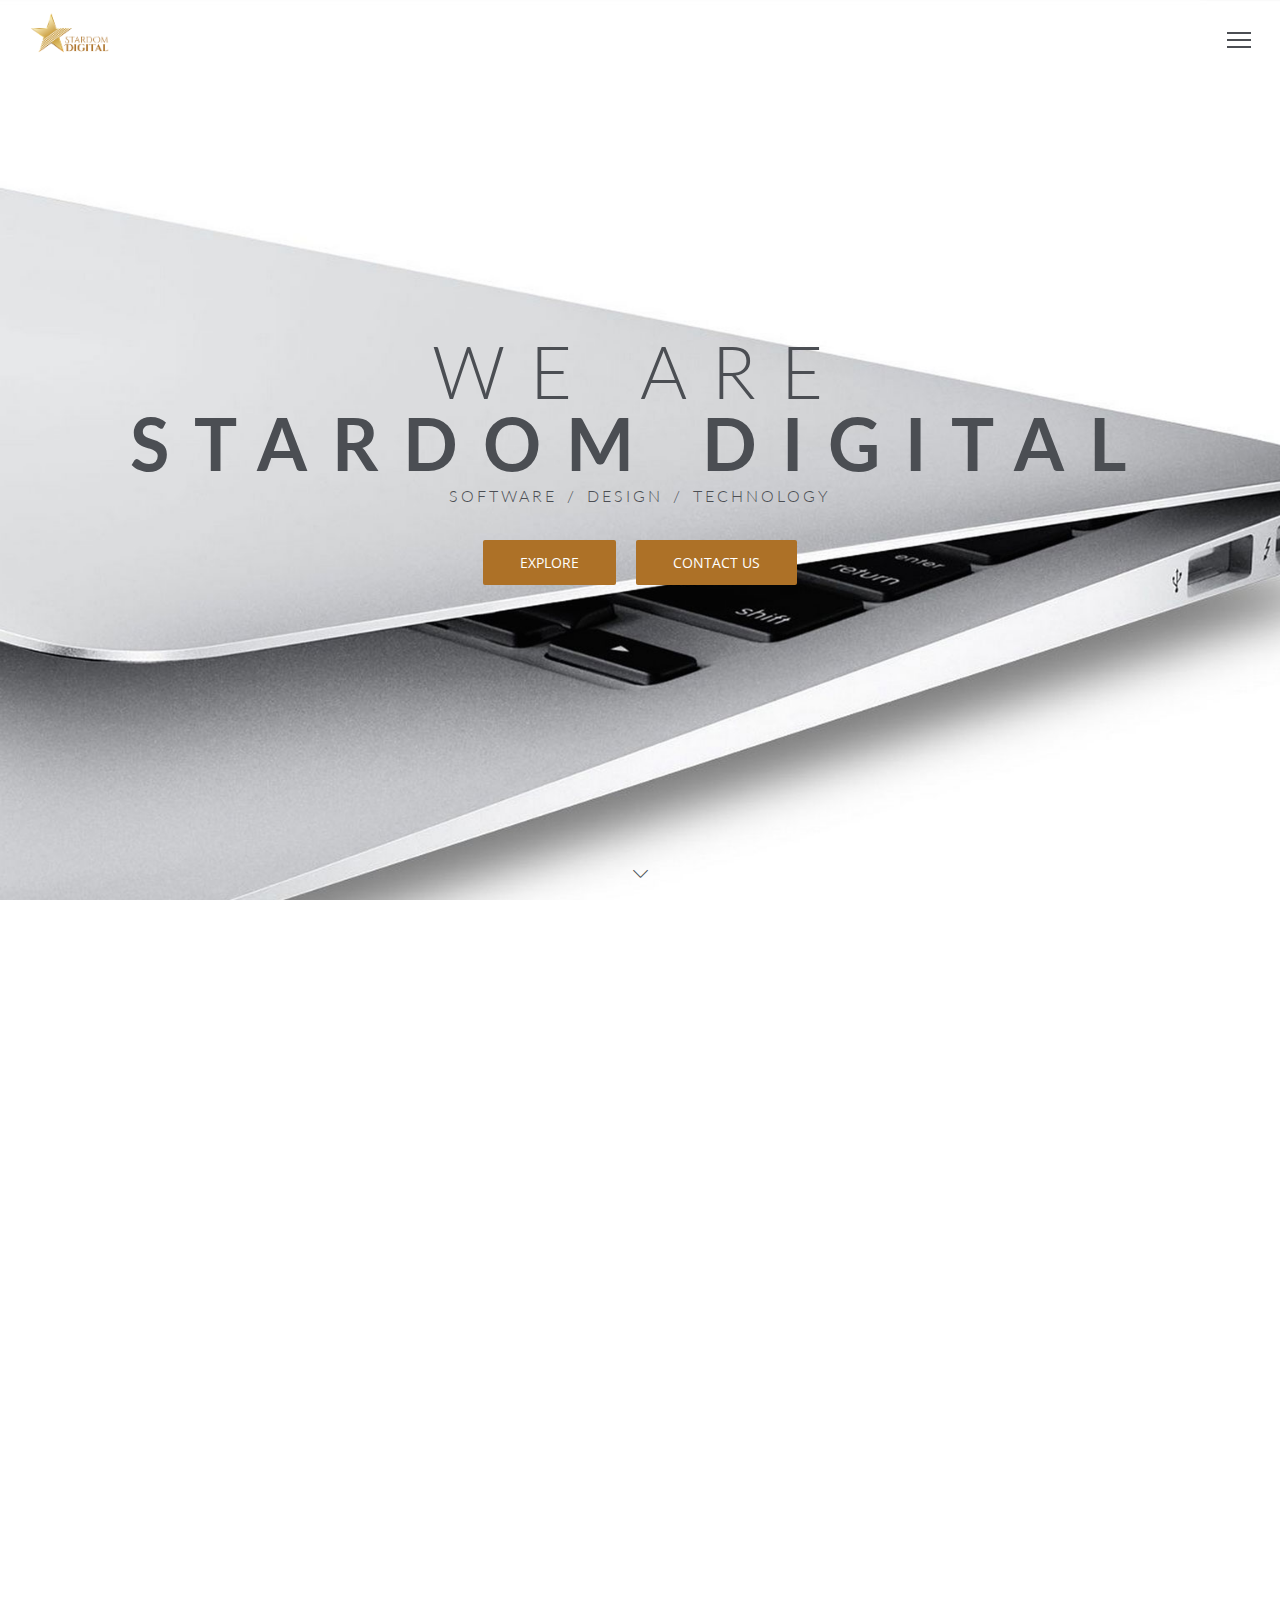
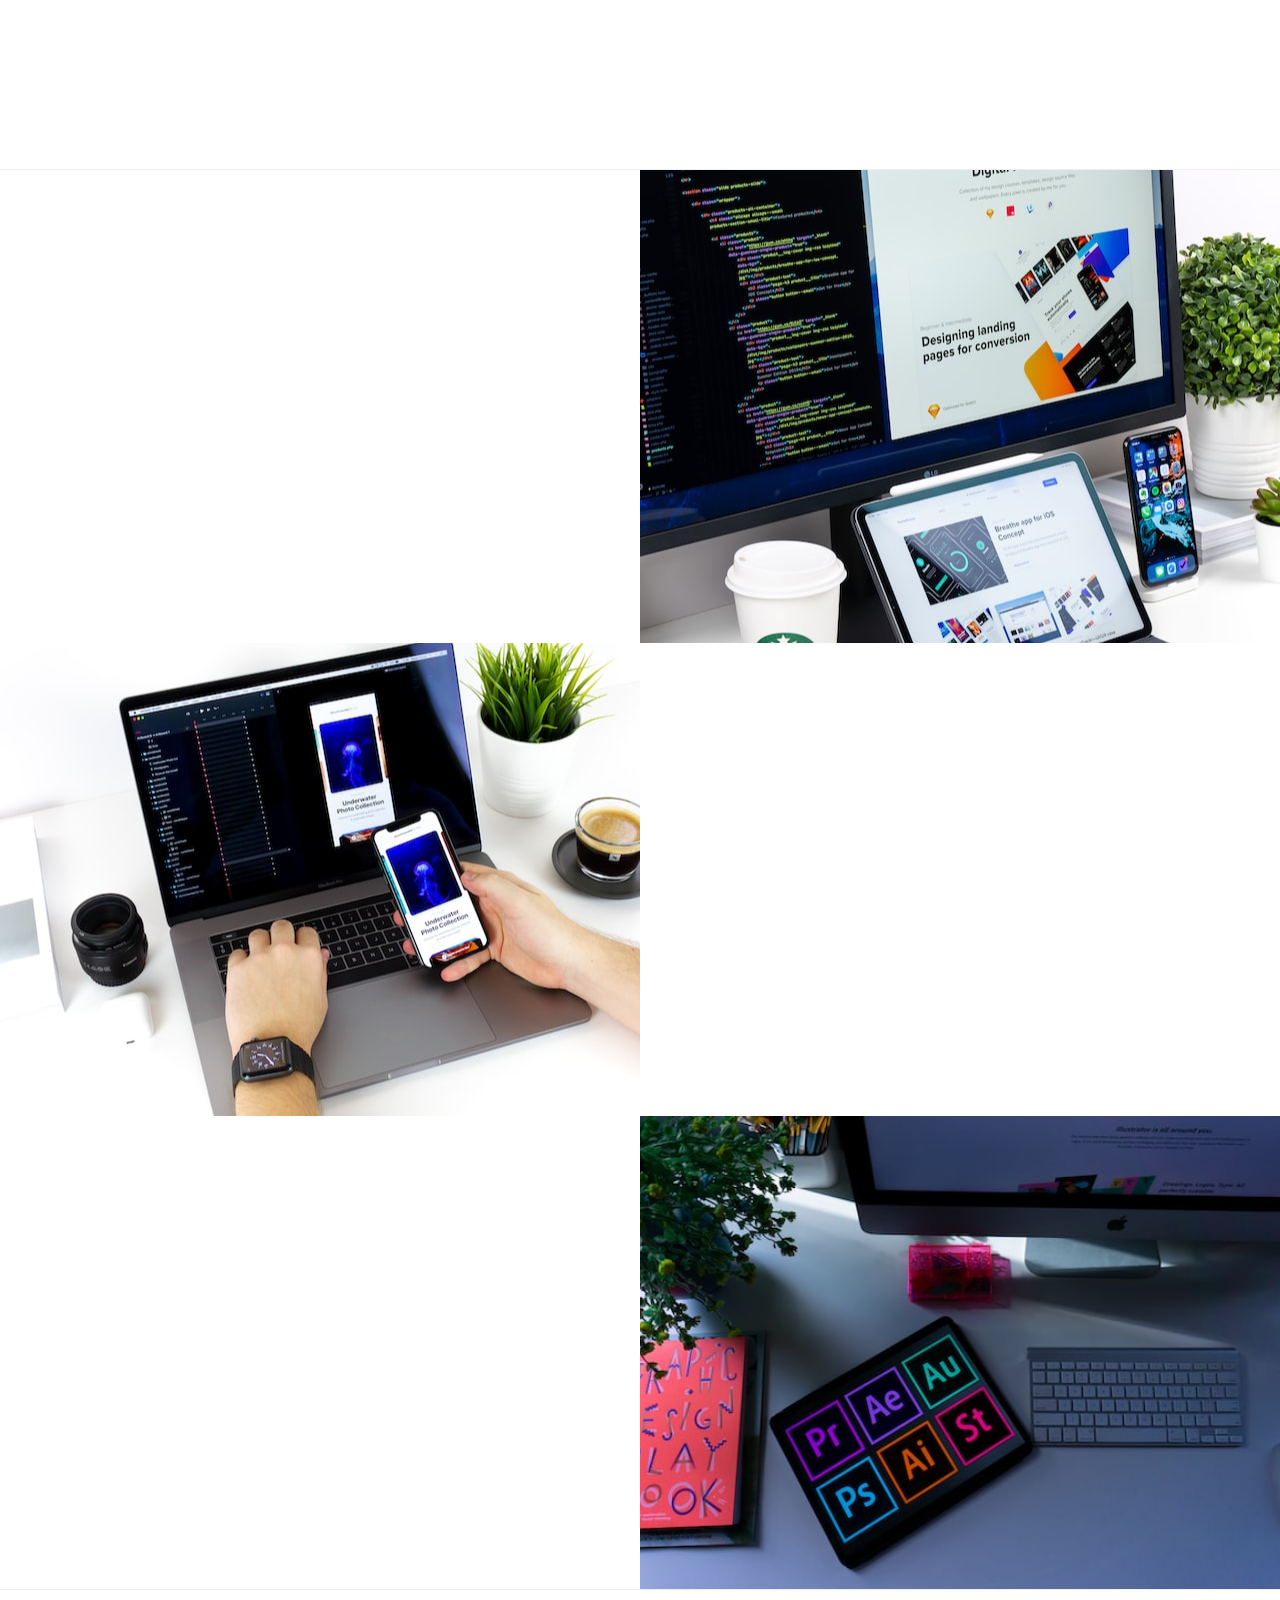
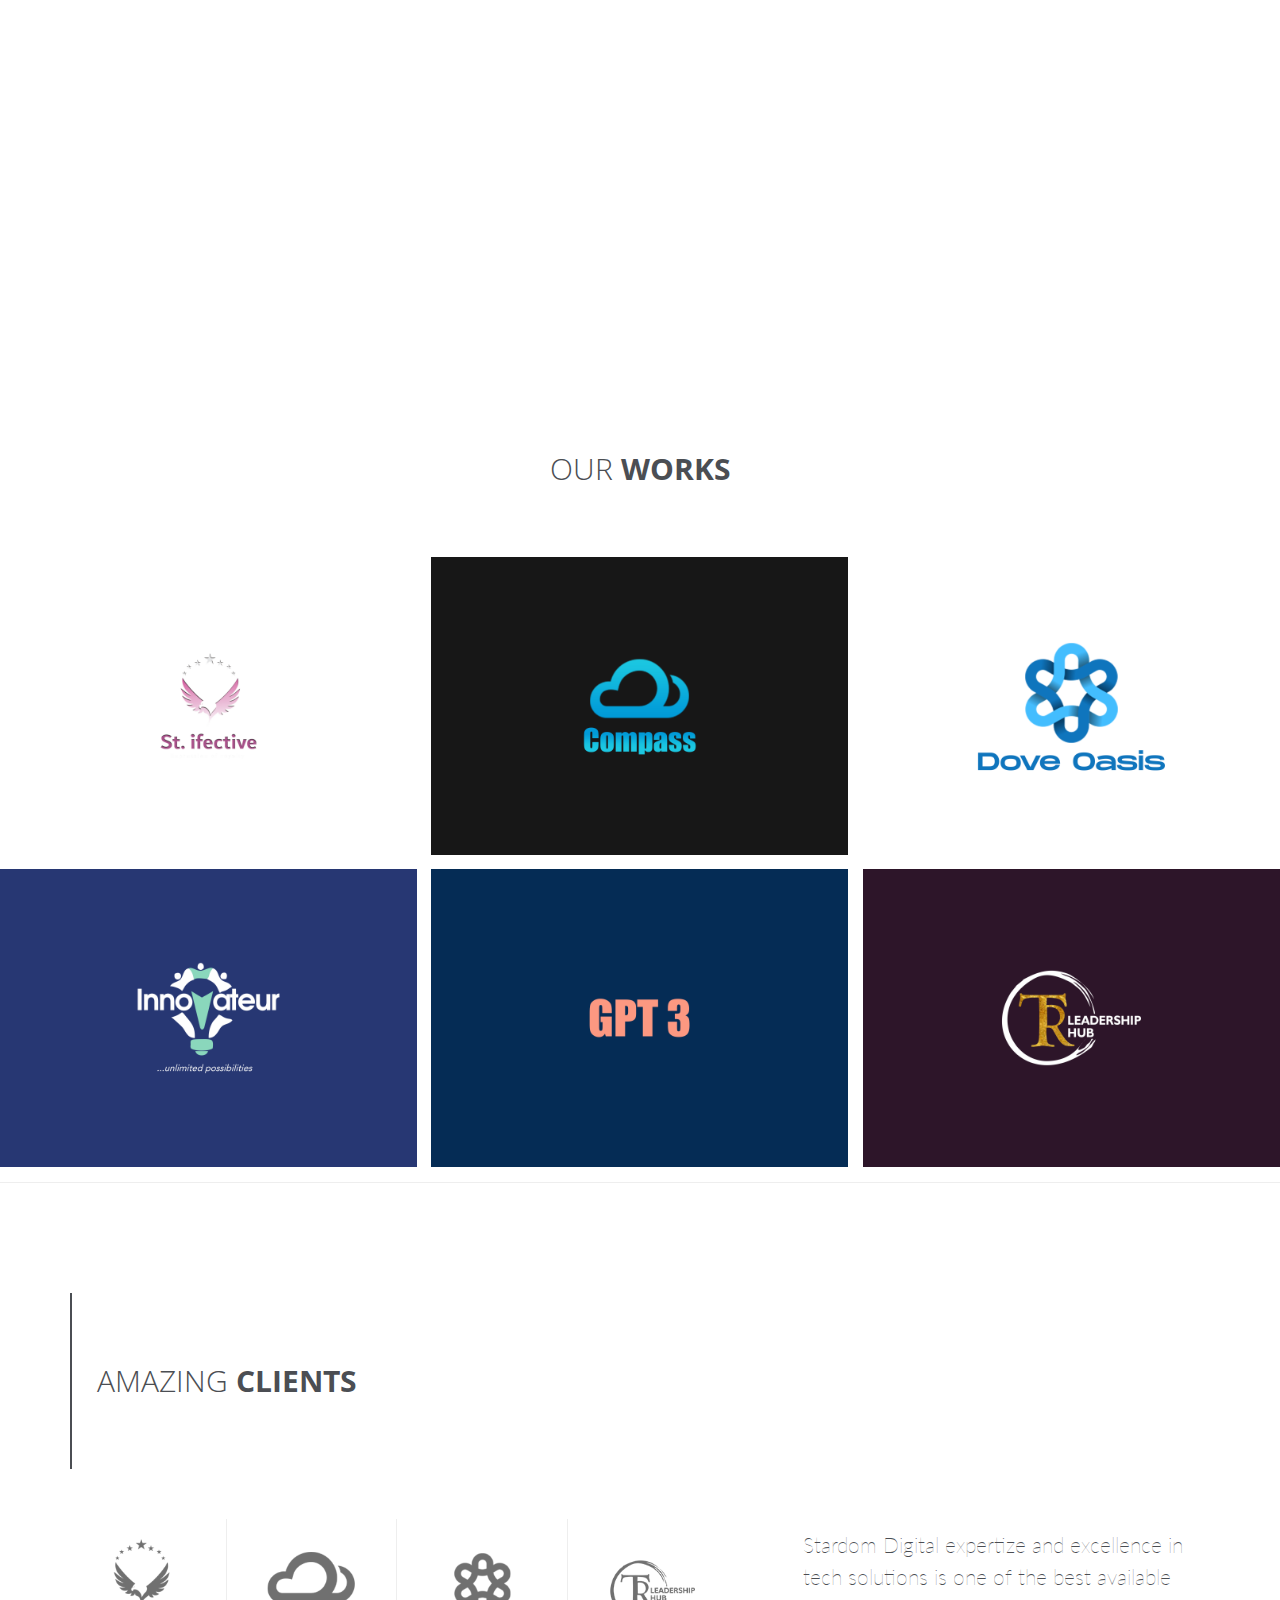
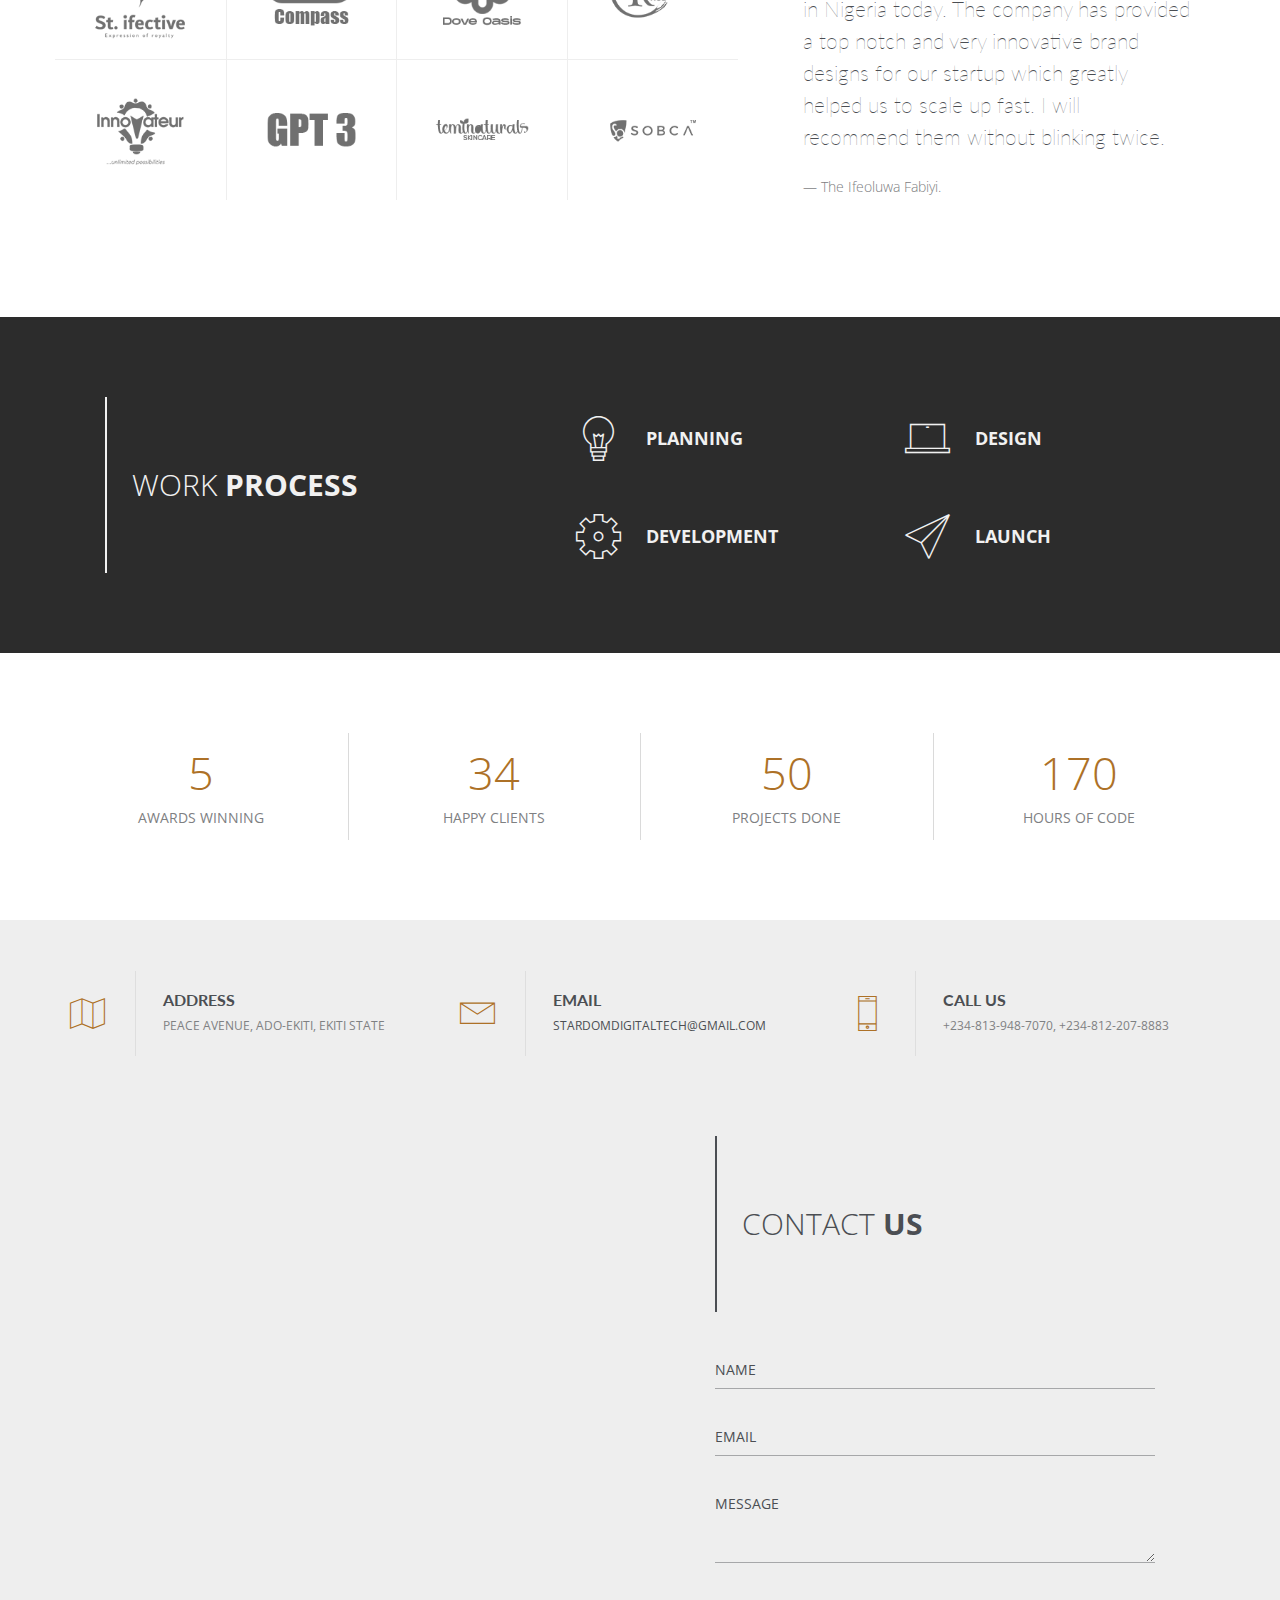
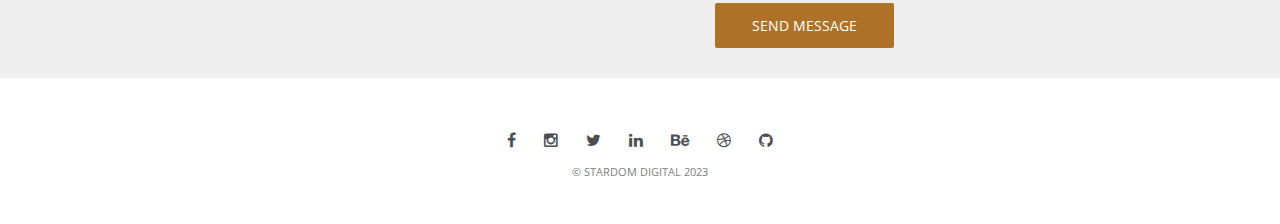
==== index.html @ 9e24425c "updated" ====
<!DOCTYPE html>

<html lang="en">
 	
<head>
		<title>Stardom Digital</title>
		<meta charset="utf-8">
		<meta name="robots" content="index, follow" > 
		<!-- <meta name="keywords" content="HTML5 Template" >  -->
		<meta name="description" content="Stardom Digital - Software | Design | Technology" > 
		<!-- <meta name="author" content="ABCgomel"> -->

		<meta name="viewport" content="width=device-width, initial-scale=1, maximum-scale=1">
		
<!-- CSS -->
    <!-- REVOSLIDER CSS SETTINGS -->
    <link rel="stylesheet" type="text/css" href="rs-plugin/css/settings.min.css" media="screen">

    <!--  BOOTSTRAP -->
		<link rel="stylesheet" href="css/bootstrap.min.css"> 
	
    <!--  GOOGLE FONT -->		
		<link href="https://fonts.googleapis.com/css?family=Lato:300,400,700%7COpen+Sans:400,300,700" rel="stylesheet" type='text/css'>
  
    <!-- ICONS ELEGANT FONT & FONT AWESOME & LINEA ICONS  -->		
		<link rel="stylesheet" href="css/icons-fonts.css" >	
	
    <!--  CSS THEME -->		
		<link rel="stylesheet" href="css/style.css" >
	
    <!-- ANIMATE -->	
		<link rel="stylesheet" href="css/animate.min.css">
	
		<script src="js/modernizr.js"></script> <!-- Modernizr -->
	</head>
	<body>
	
		<!-- LOADER -->	
		<div id="loader-overflow">
      <div id="loader3">Please enable JS</div>
    </div>	

		<div id="wrap" class="boxed ">
			<div class="grey-bg"> 
        
				<!-- HEADER side menu -->
				<header id="nav-stick2" class="header header-1 header-side-menu fixed white transparent">
				  <div class="header-wrapper">
            <div class="container-m-30 clearfix">
              <div class="logo-row">
              
              <!-- LOGO --> 
              <div class="logo-container-2">
                <div class="logo-2">
                  <a href="index.html" class="clearfix">
                    <img src="images/favicon/logo-web.png" class="logo-img" alt="Logo">
                  </a>
                </div>
              </div>
             </div>
            </div>
            
            <!-- BUTTON --> 
            <div class="menu-btn-respons-container2">
              <a class="fs-primary-nav-trigger" href="#"><span class="fs-menu-icon"></span></a>
            </div>
				  </div> <!-- END header-wrapper -->
				  
				</header>

        <!-- STATIC MEDIA IMAGE -->
        <div id="home" class="sm-img-bg-fullscr parallax-section" style="background-image: url(images/static-media/laptop.jpg)" data-stellar-background-ratio="0.5">
          <div class="container sm-content-cont text-center js-height-fullscr">
            <div class="sm-cont-middle">

							<!-- OPACITY container -->
							<div class="opacity-scroll2">

						  	<!-- LAYER NR. 1 -->
						  	<div class="light-72-wide sm-mt-20" >
						      WE ARE <br> <span class="bold">STARDOM DIGITAL</span>
						  	</div>

						  	<!-- LAYER NR. 2 -->
						  	<div class="norm-16-wide hide-0-736 sm-mb-35" style="margin-top: 8px;">
                  SOFTWARE<span class="slash-divider-10">/</span>DESIGN<span class="slash-divider-10">/</span>TECHNOLOGY
						  	</div>

						    <!-- LAYER NR. 3 -->
						  	<div class="center-0-478">
                  <a class="button medium hover-dark tp-button gray" href="#about">EXPLORE</a><a class="button medium hover-dark tp-button gray ml-20" href="#contact-us">CONTACT US</a>
						  	</div>
							</div>

            </div>
          </div>
          <!-- SCROLL ICON -->
					<div class="local-scroll-cont">
						<a href="#about" class="scroll-down smooth-scroll">
              <div class="icon icon-arrows-down"></div>
            </a>  
					</div>
        </div>	
				
        <!-- FEATURES 1 -->
				<div id="" class="page-section">
					<div class="container fes1-cont">
						<div class="row">
            
							<div class="col-md-4 fes1-img-cont wow fadeInUp mb-20">
								<img src="images/exceptional.png" alt="img" >
							</div>
              
							<div class="col-md-8">
              
                <div class="row" id="about">
                  <div class="col-md-12">
                    <div class="fes1-main-title-cont wow fadeInDown">
                      <div class="title-fs-60">
                        WE ARE<br>
                        <span class="bold">EXCEPTIONAL</span>
                      </div>
                      <div class="line-3-100"></div>
                    </div>
                  </div>
								</div>
                    
                <div class="row">
                    
                  <div class="col-md-6 col-sm-6">
                    <div class="fes1-box wow fadeIn" >
                      <div class="fes1-box-icon">
                        <div class="icon icon-basic-mixer2"></div>
                      </div>
                      <!-- <h3>QUALITY</h3> -->
                      <h3>EXCELLENCE</h3>
                      <p>We build brands and beautiful websites for clients who need a little help to create something truly special. We do it with excellence, in Stardom Digital, for clients all around the world and we can do it for you too. We are committed to delivering excellent products that will be unmatched elsewhere.</p>
                    </div>
                  </div>
                      
                  <div class="col-md-6 col-sm-6">
                    <div class="fes1-box wow fadeIn" data-wow-delay="200ms">
                      <div class="fes1-box-icon">
                        <div class="icon icon-basic-lightbulb"></div>
                      </div>
                      <h3>INNOVATION</h3>
                      <p>Our mission is to help you succeed through technology. We are your strategic technology and innovation partner, allowing you to focus on what you do best. We are committed to developing new and creative ways of solving problems.</p>
                    </div>
                  </div>
                </div>
                    
                <div class="row">
                    
                  <div class="col-md-6 col-sm-6">
                    <div class="fes1-box wow fadeIn" data-wow-delay="400ms">
                      <div class="fes1-box-icon">
                        <div class="icon icon-basic-helm"></div>
                      </div>
                      <h3>QUALITY</h3>
                      <p>We are a web design and development agency passionate about delivering great and lasting experiences across devices, channels and mediums in a digital world.</p>
                    </div>
                  </div>
                      
                  <div class="col-md-6 col-sm-6">
                    <div class="fes1-box wow fadeIn"  data-wow-delay="600ms">
                      <div class="fes1-box-icon">
                        <div class="icon icon-basic-settings"></div>
                      </div>
                      <h3>SATISFACTION</h3>
                      <p>We ensure that our client's needs are addressed by creating products and technology support services to specified directives.</p>
                    </div>
                  </div>
                  
                </div>                    
                    
							</div>
						
            </div>
					</div>
				</div>
  
        <!-- CORE SERVICES -->
        <!-- <div id="services" style="margin:0 10%;">
                <div class="fes1-main-title-cont wow fadeInDown">
                  <div class="title-fs-60">
                    OUR<br>
                    <span class="bold">CORE SERVICES</span>
                  </div>
                <div class="line-3-100"></div>
                </div>
              </div> -->
        
				<!-- DIVIDER -->
				<hr class="mt-0 mb-0">

				<!-- FEATURES 2 -->
				<div class="page-section">
					<div class="container-fluid">
						<div class="row">
							<div class="col-md-6 wow fadeInLeft equal-height">
								<div class="fes2-main-text-cont">
									<div class="title-fs-45">
										WEB DESIGN &<br>
										<span class="bold">DEVELOPMENT</span>
									</div>
									<div class="line-3-70"></div>
									<div class="fes2-text-cont">At Stardom Digital, we design and develop fully responsive websites which reinforce your brand and meet your business goals. Helping you accelerate growth and drive digital transformation within your industry.</div>
								</div>
							</div>

							<div class="col-md-6">
								<div class="row">
									<div class="fes2-img equal-height"></div>
								</div>
							</div>
              
						</div>
					</div>
				</div>

				<!-- FEATURES 3 -->
				<div class="page-section">
					<div class="container-fluid">
						<div class="row">
							
							<div class="col-md-6 left-50 wow fadeInRight equal-height">
									<div class="fes2-main-text-cont">
										<div class="title-fs-45">
											MOBILE APP<br>
											<span class="bold">DEVELOPMENT</span>
										</div>
										<div class="line-3-100"></div>
										<div class="fes2-text-cont">We are an expert in interactive mobile communications. We create and build mobile applications that drive Return On Investment.</div>
									</div>
							</div>
              
              <div class="col-md-6 right-50">
								<div class="row">
									<div class="fes3-img equal-height" ></div>
								</div>
							</div>
              
						</div>
					</div>
				</div>

        <!-- FEATURES 4 -->
				<div class="page-section">
					<div class="container-fluid">
						<div class="row">
            <!-- REAL-TIME PAYMENT SOLUTIONS -->
							<div class="col-md-6 wow fadeInLeft equal-height ">
								<div class="fes2-main-text-cont">
									<div class="title-fs-45">
										GRAPHICS DESIGN<br>
										<span class="bold">& BRANDING</span>
									</div>
									<div class="line-3-70"></div>
									<div class="fes2-text-cont">We are passionate about empowering brands with the relevant knowledge and visual elements needed to strategically tell compelling stories to compete fairly in the global market through conversions through the sale of products or services.</div>
                   <!-- We are enthusiastic about helping small and medium-scale businesses grow into global giants through strategy and design. -->
								</div>
							</div>
							<div class="col-md-6">
								<div class="row">
									<div class="fes4-img equal-height"></div>
								</div>
							</div>
              
						</div>
					</div>
				</div>

				<!-- DIVIDER -->
				<hr class="mt-0 mb-0">	

<!-- copied -->
        <div class="page-section fes4-cont">
					<div class="container">
            <div class="row">
            
              <div class="col-xs-12 col-sm-4 col-md-4">
                <div class="fes4-box wow fadeIn">
								  <h2 class="section-title">OUR <br><span class="bold">DRIVE</span></h2>
								</div>
							</div>            
							<div class="col-xs-12 col-sm-4 col-md-4" style="padding-top: 30px;">
                <div class="fes4-box wow fadeIn" data-wow-delay="200ms">
								  <div class="fes4-title-cont" >
								  	<div class="fes4-box-icon">
								  		<div class="icon icon-basic-settings"></div>
								  	</div>
								  	<h3><span class="bold">TECHNOLOGY</span></h3>
								  	<p></p>
								  </div>
								  <div>
                     To ensure that quality products are developed using the best and secure technology through assembling highly skilled resource.
								  </div>
								</div>
							</div>
              <div class="col-xs-12 col-sm-4 col-md-4" style="padding-top: 30px;">
                <div class="fes4-box wow fadeIn" data-wow-delay="400ms">
								  <div class="fes4-title-cont" >
								  	<div class="fes4-box-icon">
								  		<div class="icon icon-basic-share"></div>
								  	</div>
								  	<h3><span class="bold">PEOPLE</span></h3>
								  	<p></p>
								  </div>
								  <div>
								     To see businesses, and brands leverage technology in their operations to boost visibility and optimum productivity.
								  </div>
								</div>
							</div>
						</div>
	        </div>
				</div>

        <!-- VIEW MORE WORKS  -->
        <div id="works" class="port-view-more-cont">
          <p class="section-title" style="border-left: 0px !important;">OUR <span class="bold">WORKS</span></p>
        </div>

        <!-- PORTFOLIO SECTION 2 -->
        <div class="page-section">
          <div class="relative">
          
            <!-- ITEMS GRID -->
            <ul class="port-grid port-grid-3 port-grid-gut clearfix" id="items-grid">
              
              <!-- Item 1 -->
              <li class="port-item mix">
                <a href="#">
                  <div class="port-img-overlay"><img class="port-main-img" src="images/portfolio/ifective-logo.png" alt="img" ></div>
                </a>
                <div class="port-overlay-cont">
                    <div class="port-title-cont">
                      <h3><a href="https://the-ifeoluwa-fabiyi.vercel.app/" target="_blank">ST. IFECTIVE</a></h3>
                      <span>Portfolio Website</span>
                    </div>
                    <div class="port-btn-cont">
                      <a href="images/portfolio/ifective-logo.png" class="lightbox mr-20" >
                      <div aria-hidden="true" class="icon_search"></div>
                      </a>
                      <a href="https://the-ifeoluwa-fabiyi.vercel.app/" target="_blank"><div aria-hidden="true" class="icon_link"></div></a>
                    </div>
                </div>
              </li>

              <!-- Item 2 -->
              <li class="port-item mix">
                <a href="#">
                  <div class="port-img-overlay">
                    <img class="port-main-img" src="images/portfolio/Compass.jpg" alt="img">
                  </div>
                </a>
                <div class="port-overlay-cont">
                  <div class="port-title-cont">
                    <h3><a href="https://marvelstardom.github.io/index.html" target="_blank">COMPASS</a></h3>
                    <span>Weather Forecast App</span>
                  </div>
                  <div class="port-btn-cont">
                    <a href="images/portfolio/Compass.jpg" class="lightbox mr-20">
                      <div aria-hidden="true" class="icon_search"></div>
                    </a>
                    <a href="https://marvelstardom.github.io/index.html" target="_blank">
                      <div aria-hidden="true" class="icon_link"></div>
                    </a>
                  </div>
                </div>
              </li>

              <!-- Item 3 -->
              <li class="port-item mix">
                <a href="#">
                  <div class="port-img-overlay">
                    <img class="port-main-img" src="images/portfolio/Dove Oasis.jpg" alt="img" >
                  </div>
                </a>
                <div class="port-overlay-cont">
                    <div class="port-title-cont">
                      <h3><a href="https://dove-oasis.marvelstardom.repl.co/" target="_blank">DOVE OASIS</a></h3>
                      <span>Building Your Mental Health</span>
                    </div>
                    <div class="port-btn-cont">
                      <a href="images/portfolio/Dove Oasis.jpg" class="lightbox mr-20" ><div aria-hidden="true" class="icon_search"></div></a>
                      <a href="https://dove-oasis.marvelstardom.repl.co/" target="_blank"><div aria-hidden="true" class="icon_link"></div></a>
                    </div>
                </div>
              </li>
              
              <!-- Item 4 -->
              <li class="port-item mix">
                <a href="#">
                  <div class="port-img-overlay">
                    <img class="port-main-img" src="images/portfolio/innovateur-logo.png" alt="img" >
                  </div>
                </a>
                <div class="port-overlay-cont">
                    <div class="port-title-cont">
                      <h3><a href="#">INNOVATEUR</a></h3>
                    </div>
                    <div class="port-btn-cont">
                      <!-- <a href="images/portfolio/innovateur-logo.png" class="lightbox mr-20" ><div aria-hidden="true" class="icon_search"></div></a> -->
                      <a href="#"><div aria-hidden="true" class="icon_link"></div></a>
                    </div>

                </div>
              </li>

               <!-- Item 5 -->
              <li class="port-item mix">
                <a href="#">
                  <div class="port-img-overlay">
                    <img class="port-main-img" src="images/portfolio/GPT 3.jpg" alt="img" >
                  </div>
                </a>
                <div class="port-overlay-cont">
                    <div class="port-title-cont">
                      <h3><a href="https://gpt-3-web-clone.vercel.app/" target="_blank">GPT 3</a></h3>
                      <span>Open AI GPT-3 Web Clone</span>
                    </div>
                    <div class="port-btn-cont">
                      <a href="images/portfolio/GPT 3.jpg" class="lightbox mr-20" ><div aria-hidden="true" class="icon_search"></div></a>
                      <a href="https://gpt-3-web-clone.vercel.app/" target="_blank"><div aria-hidden="true" class="icon_link"></div></a>
                    </div>
                </div>
              </li>
              
              <!-- Item 6 -->
              <li class="port-item mix">
                <a href="#">
                  <div class="port-img-overlay">
                    <img class="port-main-img" src="images/portfolio/tr-logo.png" alt="img">
                  </div>
                </a>
                <div class="port-overlay-cont">
                  <div class="port-title-cont">
                    <h3><a href="#">TRLEADERSHIP HUB</a></h3>
                    <span><a href="#"></a></span>
                  </div>
                  <div class="port-btn-cont">
                    <a href="images/portfolio/tr-logo.png" class="lightbox mr-20">
                      <div aria-hidden="true" class="icon_search"></div>
                    </a>
                    <a href="#">
                      <div aria-hidden="true" class="icon_link"></div>
                    </a>
                  </div>
                </div>
              </li>
            </ul>
          </div>

				<!-- DIVIDER -->
				<hr class="mt-0 mb-0">	
        
        <!-- CLIENTS 1 & TESTIMONIALS 1 -->
        <div id="key-partners" class="page-section p-110-cont">
					<div class="container">
            <div class="row">
            
              <div class="col-md-12">
                <div class="mb-50">
								  <h2 class="section-title">AMAZING <span class="bold">CLIENTS</span></h2>
								</div>
							</div>
              
						</div>
            <div class="row">
              <!-- CLIENTS 1 -->
              <div class="col-md-7">
                <div class="row client-row border-bot">

                    <div class="col-xs-6 col-sm-3 text-center">
                      <img alt="client" src="images/clients/1.png">
                    </div>
                  
                    <div class="col-xs-6 col-sm-3 text-center">
                      <img alt="client" src="images/clients/Compass.png">
                    </div>
                  
                    <div class="col-xs-6 col-sm-3 text-center">
                      <img alt="client" src="images/clients/Dovepng.png">
                    </div>
                  
                    <div class="col-xs-6 col-sm-3 text-center">
                      <img alt="client" src="images/clients/4.png">
                    </div>

                </div>
                
                <div class="row client-row">

                    <div class="col-xs-6 col-sm-3 text-center">
                      <img alt="client" src="images/clients/5.png">
                    </div>
                  
                    <div class="col-xs-6 col-sm-3 text-center">
                      <img alt="client" src="images/clients/GPT 3.png">
                    </div>
                  
                    <div class="col-xs-6 col-sm-3 text-center">
                      <img alt="client" src="images/clients/7.png">
                    </div>
                  
                    <div class="col-xs-6 col-sm-3 text-center">
                      <img alt="client" src="images/clients/3.png">
                    </div>

                </div>
                
							</div>
              <!-- TESTIMONIALS 1 -->
              <div class="col-md-5">
                <blockquote class="quote mb-0 pl-50-min-1169">
                  <p>Stardom Digital expertize and excellence in tech solutions is one of the best available in Nigeria today. The company has provided a top notch and very innovative brand designs for our startup which greatly helped us to scale up fast. I will recommend them without blinking twice.</p>
                  <footer>The Ifeoluwa Fabiyi.</footer>
                 </blockquote>
							</div>
              
						</div>
					</div>
				</div>
        
				<!-- WORK PROCESS 1 -->
				<div class="page-section " >
				<div class="work-proc-1-bg" >
					<div class="container fes4-cont" style="padding:80px 20px 30px 50px !important">
						<div class="row">
							
							<div class="col-md-4 ">
								<div class="mb-50">
								  <h2 class="section-title">WORK <span class="bold">PROCESS</span></h2>
								</div>
							</div>
							<div class="col-md-7 col-lg-offset-1" style="margin-top: 25px !important;">
                <div class="row">
                  <div class="col-xs-12 col-sm-6 col-md-6">
                    <div class="fes4-box">
                      <div class="fes4-title-cont" >
                        <div class="fes4-box-icon">
                          <div class="icon icon-basic-lightbulb"></div>
                        </div>
                        <h3><span class="bold">PLANNING</span></h3>
                      </div>
                    </div>
                  </div>
                  <div class="col-xs-12 col-sm-6 col-md-6">
                    <div class="fes4-box" >
                      <div class="fes4-title-cont" >
                        <div class="fes4-box-icon">
                          <div class="icon icon-basic-laptop"></div>
                        </div>
                        <h3><span class="bold">DESIGN</span></h3>
                      </div>
                    </div>
                  </div>
                
                 <div class="col-xs-12 col-sm-6 col-md-6">
                    <div class="fes4-box" >
                      <div class="fes4-title-cont" >
                        <div class="fes4-box-icon">
                          <div class="icon icon-basic-gear"></div>
                        </div>
                        <h3><span class="bold">DEVELOPMENT</span></h3>
                      </div>
                    </div>
                  </div>
                  <div class="col-xs-12 col-sm-6 col-md-6">
                    <div class="fes4-box" >
                      <div class="fes4-title-cont" >
                        <div class="fes4-box-icon">
                          <div class="icon icon-basic-paperplane"></div>
                        </div>
                        <h3><span class="bold">LAUNCH</span></h3>
                      </div>
                    </div>
                  </div>

							</div>
						</div>
					</div>
				</div>        
				</div>        

        <!-- COUNTERS 1 -->
        <div id="counter-1" class="page-section p-80-cont">
          <div class="container">
        
            <div  class="row text-center">
                            
              <!-- Item -->
              <div class="col-xs-6 col-sm-3">
                <div class="count-number">
                  5
                </div>
                <div class="count-descr">
                  <span class="count-title">AWARDS WINNING</span>
                </div>
              </div>
              
              <!-- Item -->
              <div class="col-xs-6 col-sm-3">
                <div class="count-number">
                 34
                </div>
                <div class="count-descr">
                  <span class="count-title">HAPPY CLIENTS</span>
                </div>
              </div>
              
              <!-- Item -->
              <div class="col-xs-6 col-sm-3">
                <div class="count-number">
                  50
                </div>
                <div class="count-descr">
                  <span class="count-title">PROJECTS DONE</span>
                </div>
              </div>
              
              <!-- Item -->
              <div class="col-xs-6 col-sm-3">
                <div class="count-number">
                 170 
                </div>
                <div class="count-descr">
                  <span class="count-title">HOURS OF CODE</span>
                </div>
              </div>  
              
            </div>
          </div>
        </div>

				<!-- DIVIDER -->
				<hr class="mt-0 mb-0">	

        <!-- FOOTER 2 -->
        <footer class="page-section pb-50">
          <div class=" gray-bg">

            <!-- CONTACT INFO SECTION 1 -->
        <div class="pt-50" id="contact-us">
          <div class="container">
            <div class="row">
            
              <div class="col-md-4 col-sm-6">
                <div class="cis-cont">
                  <div class="cis-icon">
                    <div class="icon icon-basic-map"></div>
                  </div>
                  <div class="cis-text">
                    <h3><span class="bold">ADDRESS</span></h3>
                    <p>PEACE AVENUE, ADO-EKITI, EKITI STATE</p>
                  </div>
                </div>
              </div>
              <div class="col-md-4 col-sm-6">
                <div class="cis-cont">
                  <div class="cis-icon">
                    <div class="icon icon-basic-mail"></div>
                  </div>
                  <div class="cis-text">
                    <h3><span class="bold">EMAIL</span></h3>
                    <p><a href="#">STARDOMDIGITALTECH@GMAIL.COM</a></p>
                  </div>
                </div>
              </div>
              <div class="col-md-4 col-sm-6">
                <div class="cis-cont">
                  <div class="cis-icon">
                    <div class="icon icon-basic-smartphone"></div>
                  </div>
                  <div class="cis-text">
                    <h3><span class="bold">CALL US</span></h3>
                    <p>+234-813-948-7070, +234-812-207-8883</p>
                  </div>
                </div>
              </div>
              
            </div>
          </div>        
        </div>        


      <div class="container">
        <div class="row">

          <div class="col-md-6 col-sm-3 wow fadeInUp">
            <div class="member-image" style="max-width:60%;">
              <img src="images/team/bukayo website2.png" alt="ceo">
            </div>
            <div class="member-bio">
              <h3
                style="font-family:'Open Sans',Arial,Helvetica,sans-serif; font-size:16px;line-height:24px;font-weight:700; margin:0 !important; padding:20px 0 5px 0">
                MARVELLOUS OLANIYAN</h3>
              <span>CEO</span>
            </div>
          </div>
            
          <div class="col-md-6">
            <div class="contact-form-cont">
                  <!-- TITLE -->
                  <div class="mb-40">
                    <h2 class="section-title">CONTACT <span class="bold">US</span></h2>
                  </div>
              <!-- CONTACT FORM -->
                  <div class="">
                    <form id="contact-form" action="contact-form.php" method="POST" enctype="text/plain">
                    
                      <div class="row">
                        <div class="col-md-12 mb-30">
                          <!-- <label>Your name *</label> -->
                          <input type="text" value="" data-msg-required="Please enter your name" maxlength="100" class="controled" name="name" id="name" placeholder="NAME" required>
                        </div>
                      </div>
                      
                      <div class="row">    
                        <div class="col-md-12 mb-30">
                          <!-- <label>Your email address *</label> -->
                          <input type="email" value="" data-msg-required="Please enter your email address" data-msg-email="Please enter a valid email address" maxlength="100" class="controled" name="email" id="email" placeholder="EMAIL" required>
                          </div>
                      </div>
                  
                      <div class="row">
                        <div class="col-md-12 mb-40">
                          <!-- <label>Message *</label> -->
                          <textarea maxlength="5000" data-msg-required="Please enter your message" rows="3" class="controled" name="message" id="message" placeholder="MESSAGE" required></textarea>
                        </div>
                      </div>
                      
                      <div class="row">
                        <div class="col-md-12 text-center-xxs">
                          <input type="submit" value="SEND MESSAGE" class="button medium gray" data-loading-text="Loading...">
                        </div>
                      </div>
                      
                    </form>	
                    <div class="alert alert-success hidden animated fadeIn" id="contactSuccess" >
                      <strong>Success!</strong> Your message has been sent to us.
                    </div>
                  
                    <div class="alert alert-danger hidden animated shake" id="contactError">
                      <strong>Error!</strong> There was an error sending your message.
                    </div>
                  </div>
                </div>
        </div>
					      
        </div>
      </div>
     </div>
    </div>
              
            
          <div id="footer1" class="page-section text-center pb-40">
            <!-- Social Links -->
            <div class="footer-soc-a">
              <a href="https://www.facebook.com/olaniyan.marvellous" title="Facebook" target="_blank"><i class="fa fa-facebook"></i></a>
              <a href="https://www.instagram.com/marveldesign_" title="Instagram" target="_blank"><i class="fa fa-instagram"></i></a>
              <a href="https://twitter.com/MarvelStardom?t=NRoW0trj39I8Qln_QBnnpg&s=09" title="Twitter" target="_blank"><i class="fa fa-twitter"></i></a>
              <a href="https://www.linkedin.com/in/marvellous-olaniyan-9b2166185" title="LinkedIn+" target="_blank"><i class="fa fa-linkedin"></i></a>
              <a href="https://www.behance.net/marvellousolaniyan" title="Behance" target="_blank"><i class="fa fa-behance"></i></a>
              <a href="https://dribbble.com/marvel-stardom" title="Dribbble" target="_blank"><i class="fa fa-dribbble"></i></a>
              <a href="https://github.com/marvelstardom" title="GitHub" target="_blank"><i class="fa fa-github" ></i></a>
            </div>

            <!-- Copyright -->
            <div class="footer-copy">
              <a href="#">© STARDOM DIGITAL 2023</a>
            </div>
                    
          <!-- </div> -->
        </div>

        </footer>

        <!-- FOOTER 1 -->
        


      <!-- MENU -->      
      <nav>
        <div class="fs-primary-nav">
          <ul class="block-center-xy">
            <li><a href="#home" class="scroll-down smooth-scroll">Home</a></li>
            <li><a href="#about" class="scroll-down smooth-scroll">About Us</a></li>
            <!-- <li><a href="#services" class="scroll-down smooth-scroll">Services</a></li> -->
            <li><a href="#works" class="scroll-down smooth-scroll">Works</a></li>
            <li><a href="#key-partners" class="scroll-down smooth-scroll">Key Partners</a></li>
            <li><a href="#contact-us" class="scroll-down smooth-scroll">Contact Us</a></li>

            <li class="fs-label">Follow us</li>
            
            <div class="footer-2-soc-a mt-20">
              <a href="https://www.facebook.com/olaniyan.marvellous" title="Facebook" target="_blank"><i class="fa fa-facebook"></i></a>
              <a href="https://www.instagram.com/marveldesign_" title="Instagram" target="_blank"><i class="fa fa-instagram"></i></a>
              <a href="https://twitter.com/MarvelStardom?t=NRoW0trj39I8Qln_QBnnpg&s=09" title="Twitter" target="_blank"><i class="fa fa-twitter"></i></a>
              <a href="https://www.linkedin.com/in/marvellous-olaniyan-9b2166185" title="LinkedIn+" target="_blank"><i class="fa fa-linkedin"></i></a>
              <a href="https://www.behance.net/marvellousolaniyan" title="Behance" target="_blank"><i class="fa fa-behance"></i></a>
              <a href="https://dribbble.com/marvel-stardom" title="Dribbble" target="_blank"><i class="fa fa-dribbble"></i></a>
              <a href="https://github.com/marvelstardom" title="GitHub" target="_blank"><i class="fa fa-github" ></i></a>
            </div>
          </ul>
        </div>
      </nav>
      
      <!-- BACK TO TOP -->
			<p id="back-top">
        <a href="#top" title="Back to Top"><span class="icon icon-arrows-up"></span></a>
      </p>
        
			</div><!-- End BG -->	
		</div><!-- End wrap -->	
			
<!-- JS begin -->

		<!-- jQuery  -->
		<script src="js/jquery-1.11.2.min.js"></script>

		<!-- Include all compiled plugins (below), or include individual files as needed -->
    <script src="js/bootstrap.min.js"></script>		

		<!-- MAGNIFIC POPUP -->
		<script src='js/jquery.magnific-popup.min.js'></script>
    
    <!-- PORTFOLIO SCRIPTS -->
    <script src="js/isotope.pkgd.min.js"></script>
    <script src="js/imagesloaded.pkgd.min.js"></script>
    <script src="js/masonry.pkgd.min.js"></script>
    
    <!-- COUNTER -->
    <script src="js/jquery.countTo.js"></script>
    
    <!-- APPEAR -->    
    <script src="js/jquery.appear.js"></script>
    
    <!-- OWL CAROUSEL -->    
    <script src="js/owl.carousel.min.js"></script>
    
    <!-- PARALLAX -->    
    <script src="js/jquery.stellar.min.js"></script>
    
    <!-- MAIN SCRIPT -->
		<script src="js/main.js"></script>

    <!-- FULL SCREEN MENU -->
		<script src="js/fs-menu.js"></script>

<!-- JS end -->	
	
	</body>

</html>
---- rs-plugin/css/settings.min.css ----
.tp-static-layers{position:absolute;z-index:505;top:0;left:0}.tp-hide-revslider,.tp-caption.tp-hidden-caption{visibility:hidden!important;display:none!important}.tp-caption{z-index:1;white-space:nowrap}.tp-caption-demo .tp-caption{position:relative!important;display:inline-block;margin-bottom:10px;margin-right:20px!important}.tp-caption.whitedivider3px{color:#000;text-shadow:none;background-color:#fff;background-color:rgba(255,255,255,1);text-decoration:none;min-width:408px;min-height:3px;background-position:initial initial;background-repeat:initial initial;border-width:0;border-color:#000;border-style:none}.tp-caption.finewide_large_white{color:#fff;text-shadow:none;font-size:60px;line-height:60px;font-weight:300;font-family:"Open Sans",sans-serif;background-color:transparent;text-decoration:none;text-transform:uppercase;letter-spacing:8px;border-width:0;border-color:#000;border-style:none}.tp-caption.whitedivider3px{color:#000;text-shadow:none;background-color:#fff;background-color:rgba(255,255,255,1);text-decoration:none;font-size:0;line-height:0;min-width:468px;min-height:3px;border-width:0;border-color:#000;border-style:none}.tp-caption.finewide_medium_white{color:#fff;text-shadow:none;font-size:37px;line-height:37px;font-weight:300;font-family:"Open Sans",sans-serif;background-color:transparent;text-decoration:none;text-transform:uppercase;letter-spacing:5px;border-width:0;border-color:#000;border-style:none}.tp-caption.boldwide_small_white{font-size:25px;line-height:25px;font-weight:800;font-family:"Open Sans",sans-serif;color:#fff;text-decoration:none;background-color:transparent;text-shadow:none;text-transform:uppercase;letter-spacing:5px;border-width:0;border-color:#000;border-style:none}.tp-caption.whitedivider3px_vertical{color:#000;text-shadow:none;background-color:#fff;background-color:rgba(255,255,255,1);text-decoration:none;font-size:0;line-height:0;min-width:3px;min-height:130px;border-width:0;border-color:#000;border-style:none}.tp-caption.finewide_small_white{color:#fff;text-shadow:none;font-size:25px;line-height:25px;font-weight:300;font-family:"Open Sans",sans-serif;background-color:transparent;text-decoration:none;text-transform:uppercase;letter-spacing:5px;border-width:0;border-color:#000;border-style:none}.tp-caption.finewide_verysmall_white_mw{font-size:13px;line-height:25px;font-weight:400;font-family:"Open Sans",sans-serif;color:#fff;text-decoration:none;background-color:transparent;text-shadow:none;text-transform:uppercase;letter-spacing:5px;max-width:470px;white-space:normal!important;border-width:0;border-color:#000;border-style:none}.tp-caption.lightgrey_divider{text-decoration:none;background-color:#ebebeb;background-color:rgba(235,235,235,1);width:370px;height:3px;background-position:initial initial;background-repeat:initial initial;border-width:0;border-color:#222;border-style:none}.tp-caption.finewide_large_white{color:#FFF;text-shadow:none;font-size:60px;line-height:60px;font-weight:300;font-family:"Open Sans",sans-serif;background-color:rgba(0,0,0,0);text-decoration:none;text-transform:uppercase;letter-spacing:8px;border-width:0;border-color:#000;border-style:none}.tp-caption.finewide_medium_white{color:#FFF;text-shadow:none;font-size:34px;line-height:34px;font-weight:300;font-family:"Open Sans",sans-serif;background-color:rgba(0,0,0,0);text-decoration:none;text-transform:uppercase;letter-spacing:5px;border-width:0;border-color:#000;border-style:none}.tp-caption.huge_red{position:absolute;color:#df4b6b;font-weight:400;font-size:150px;line-height:130px;font-family:'Oswald',sans-serif;margin:0;border-width:0;border-style:none;white-space:nowrap;background-color:#2d3136;padding:0}.tp-caption.middle_yellow{position:absolute;color:#fbd572;font-weight:600;font-size:50px;line-height:50px;font-family:'Open Sans',sans-serif;margin:0;border-width:0;border-style:none;white-space:nowrap}.tp-caption.huge_thin_yellow{position:absolute;color:#fbd572;font-weight:300;font-size:90px;line-height:90px;font-family:'Open Sans',sans-serif;margin:0;letter-spacing:20px;border-width:0;border-style:none;white-space:nowrap}.tp-caption.big_dark{position:absolute;color:#333;font-weight:700;font-size:70px;line-height:70px;font-family:"Open Sans";margin:0;border-width:0;border-style:none;white-space:nowrap}.tp-caption.medium_dark{position:absolute;color:#333;font-weight:300;font-size:40px;line-height:40px;font-family:"Open Sans";margin:0;letter-spacing:5px;border-width:0;border-style:none;white-space:nowrap}.tp-caption.medium_grey{position:absolute;color:#fff;text-shadow:0 2px 5px rgba(0,0,0,0.5);font-weight:700;font-size:20px;line-height:20px;font-family:Arial;padding:2px 4px;margin:0;border-width:0;border-style:none;background-color:#888;white-space:nowrap}.tp-caption.small_text{position:absolute;color:#fff;text-shadow:0 2px 5px rgba(0,0,0,0.5);font-weight:700;font-size:14px;line-height:20px;font-family:Arial;margin:0;border-width:0;border-style:none;white-space:nowrap}.tp-caption.medium_text{position:absolute;color:#fff;text-shadow:0 2px 5px rgba(0,0,0,0.5);font-weight:700;font-size:20px;line-height:20px;font-family:Arial;margin:0;border-width:0;border-style:none;white-space:nowrap}.tp-caption.large_bold_white_25{font-size:55px;line-height:65px;font-weight:700;font-family:"Open Sans";color:#fff;text-decoration:none;background-color:transparent;text-align:center;text-shadow:#000 0 5px 10px;border-width:0;border-color:#fff;border-style:none}.tp-caption.medium_text_shadow{font-size:25px;line-height:25px;font-weight:600;font-family:"Open Sans";color:#fff;text-decoration:none;background-color:transparent;text-align:center;text-shadow:#000 0 5px 10px;border-width:0;border-color:#fff;border-style:none}.tp-caption.large_text{position:absolute;color:#fff;text-shadow:0 2px 5px rgba(0,0,0,0.5);font-weight:700;font-size:40px;line-height:40px;font-family:Arial;margin:0;border-width:0;border-style:none;white-space:nowrap}.tp-caption.medium_bold_grey{font-size:30px;line-height:30px;font-weight:800;font-family:"Open Sans";color:#666;text-decoration:none;background-color:transparent;text-shadow:none;margin:0;padding:1px 4px 0;border-width:0;border-color:#ffd658;border-style:none}.tp-caption.very_large_text{position:absolute;color:#fff;text-shadow:0 2px 5px rgba(0,0,0,0.5);font-weight:700;font-size:60px;line-height:60px;font-family:Arial;margin:0;border-width:0;border-style:none;white-space:nowrap;letter-spacing:-2px}.tp-caption.very_big_white{position:absolute;color:#fff;text-shadow:none;font-weight:800;font-size:60px;line-height:60px;font-family:Arial;margin:0;border-width:0;border-style:none;white-space:nowrap;padding:0 4px;padding-top:1px;background-color:#000}.tp-caption.very_big_black{position:absolute;color:#000;text-shadow:none;font-weight:700;font-size:60px;line-height:60px;font-family:Arial;margin:0;border-width:0;border-style:none;white-space:nowrap;padding:0 4px;padding-top:1px;background-color:#fff}.tp-caption.modern_medium_fat{position:absolute;color:#000;text-shadow:none;font-weight:800;font-size:24px;line-height:20px;font-family:"Open Sans",sans-serif;margin:0;border-width:0;border-style:none;white-space:nowrap}.tp-caption.modern_medium_fat_white{position:absolute;color:#fff;text-shadow:none;font-weight:800;font-size:24px;line-height:20px;font-family:"Open Sans",sans-serif;margin:0;border-width:0;border-style:none;white-space:nowrap}.tp-caption.modern_medium_light{position:absolute;color:#000;text-shadow:none;font-weight:300;font-size:24px;line-height:20px;font-family:"Open Sans",sans-serif;margin:0;border-width:0;border-style:none;white-space:nowrap}.tp-caption.modern_big_bluebg{position:absolute;color:#fff;text-shadow:none;font-weight:800;font-size:30px;line-height:36px;font-family:"Open Sans",sans-serif;padding:3px 10px;margin:0;border-width:0;border-style:none;background-color:#4e5b6c;letter-spacing:0}.tp-caption.modern_big_redbg{position:absolute;color:#fff;text-shadow:none;font-weight:300;font-size:30px;line-height:36px;font-family:"Open Sans",sans-serif;padding:3px 10px;padding-top:1px;margin:0;border-width:0;border-style:none;background-color:#de543e;letter-spacing:0}.tp-caption.modern_small_text_dark{position:absolute;color:#555;text-shadow:none;font-size:14px;line-height:22px;font-family:Arial;margin:0;border-width:0;border-style:none;white-space:nowrap}.tp-caption.boxshadow{-moz-box-shadow:0 0 20px rgba(0,0,0,0.5);-webkit-box-shadow:0 0 20px rgba(0,0,0,0.5);box-shadow:0 0 20px rgba(0,0,0,0.5)}.tp-caption.black{color:#000;text-shadow:none}.tp-caption.noshadow{text-shadow:none}.tp-caption.thinheadline_dark{position:absolute;color:rgba(0,0,0,0.85);text-shadow:none;font-weight:300;font-size:30px;line-height:30px;font-family:"Open Sans";background-color:transparent}.tp-caption.thintext_dark{position:absolute;color:rgba(0,0,0,0.85);text-shadow:none;font-weight:300;font-size:16px;line-height:26px;font-family:"Open Sans";background-color:transparent}.tp-caption.medium_bg_red a{color:#fff;text-decoration:none}.tp-caption.medium_bg_red a:hover{color:#fff;text-decoration:underline}.tp-caption.smoothcircle{font-size:30px;line-height:75px;font-weight:800;font-family:"Open Sans";color:#fff;text-decoration:none;background-color:#000;background-color:rgba(0,0,0,0.498039);padding:50px 25px;text-align:center;border-radius:500px 500px 500px 500px;border-width:0;border-color:#000;border-style:none}.tp-caption.largeblackbg{font-size:50px;line-height:70px;font-weight:300;font-family:"Open Sans";color:#fff;text-decoration:none;background-color:#000;padding:0 20px 5px;text-shadow:none;border-width:0;border-color:#fff;border-style:none}.tp-caption.largepinkbg{position:absolute;color:#fff;text-shadow:none;font-weight:300;font-size:50px;line-height:70px;font-family:"Open Sans";background-color:#db4360;padding:0 20px;-webkit-border-radius:0;-moz-border-radius:0;border-radius:0}.tp-caption.largewhitebg{position:absolute;color:#000;text-shadow:none;font-weight:300;font-size:50px;line-height:70px;font-family:"Open Sans";background-color:#fff;padding:0 20px;-webkit-border-radius:0;-moz-border-radius:0;border-radius:0}.tp-caption.largegreenbg{position:absolute;color:#fff;text-shadow:none;font-weight:300;font-size:50px;line-height:70px;font-family:"Open Sans";background-color:#67ae73;padding:0 20px;-webkit-border-radius:0;-moz-border-radius:0;border-radius:0}.tp-caption.excerpt{font-size:36px;line-height:36px;font-weight:700;font-family:Arial;color:#fff;text-decoration:none;background-color:rgba(0,0,0,1);text-shadow:none;margin:0;letter-spacing:-1.5px;padding:1px 4px 0;width:150px;white-space:normal!important;height:auto;border-width:0;border-color:#fff;border-style:none}.tp-caption.large_bold_grey{font-size:60px;line-height:60px;font-weight:800;font-family:"Open Sans";color:#666;text-decoration:none;background-color:transparent;text-shadow:none;margin:0;padding:1px 4px 0;border-width:0;border-color:#ffd658;border-style:none}.tp-caption.medium_thin_grey{font-size:34px;line-height:30px;font-weight:300;font-family:"Open Sans";color:#666;text-decoration:none;background-color:transparent;padding:1px 4px 0;text-shadow:none;margin:0;border-width:0;border-color:#ffd658;border-style:none}.tp-caption.small_thin_grey{font-size:18px;line-height:26px;font-weight:300;font-family:"Open Sans";color:#757575;text-decoration:none;background-color:transparent;padding:1px 4px 0;text-shadow:none;margin:0;border-width:0;border-color:#ffd658;border-style:none}.tp-caption.lightgrey_divider{text-decoration:none;background-color:rgba(235,235,235,1);width:370px;height:3px;background-position:initial initial;background-repeat:initial initial;border-width:0;border-color:#222;border-style:none}.tp-caption.large_bold_darkblue{font-size:58px;line-height:60px;font-weight:800;font-family:"Open Sans";color:#34495e;text-decoration:none;background-color:transparent;border-width:0;border-color:#ffd658;border-style:none}.tp-caption.medium_bg_darkblue{font-size:20px;line-height:20px;font-weight:800;font-family:"Open Sans";color:#fff;text-decoration:none;background-color:#34495e;padding:10px;border-width:0;border-color:#ffd658;border-style:none}.tp-caption.medium_bold_red{font-size:24px;line-height:30px;font-weight:800;font-family:"Open Sans";color:#e33a0c;text-decoration:none;background-color:transparent;padding:0;border-width:0;border-color:#ffd658;border-style:none}.tp-caption.medium_light_red{font-size:21px;line-height:26px;font-weight:300;font-family:"Open Sans";color:#e33a0c;text-decoration:none;background-color:transparent;padding:0;border-width:0;border-color:#ffd658;border-style:none}.tp-caption.medium_bg_red{font-size:20px;line-height:20px;font-weight:800;font-family:"Open Sans";color:#fff;text-decoration:none;background-color:#e33a0c;padding:10px;border-width:0;border-color:#ffd658;border-style:none}.tp-caption.medium_bold_orange{font-size:24px;line-height:30px;font-weight:800;font-family:"Open Sans";color:#f39c12;text-decoration:none;background-color:transparent;border-width:0;border-color:#ffd658;border-style:none}.tp-caption.medium_bg_orange{font-size:20px;line-height:20px;font-weight:800;font-family:"Open Sans";color:#fff;text-decoration:none;background-color:#f39c12;padding:10px;border-width:0;border-color:#ffd658;border-style:none}.tp-caption.grassfloor{text-decoration:none;background-color:rgba(160,179,151,1);width:4000px;height:150px;border-width:0;border-color:#222;border-style:none}.tp-caption.large_bold_white{font-size:58px;line-height:60px;font-weight:800;font-family:"Open Sans";color:#fff;text-decoration:none;background-color:transparent;border-width:0;border-color:#ffd658;border-style:none}.tp-caption.medium_light_white{font-size:30px;line-height:36px;font-weight:300;font-family:"Open Sans";color:#fff;text-decoration:none;background-color:transparent;padding:0;border-width:0;border-color:#ffd658;border-style:none}.tp-caption.mediumlarge_light_white{font-size:34px;line-height:40px;font-weight:300;font-family:"Open Sans";color:#fff;text-decoration:none;background-color:transparent;padding:0;border-width:0;border-color:#ffd658;border-style:none}.tp-caption.mediumlarge_light_white_center{font-size:34px;line-height:40px;font-weight:300;font-family:"Open Sans";color:#fff;text-decoration:none;background-color:transparent;padding:0;text-align:center;border-width:0;border-color:#ffd658;border-style:none}.tp-caption.medium_bg_asbestos{font-size:20px;line-height:20px;font-weight:800;font-family:"Open Sans";color:#fff;text-decoration:none;background-color:#7f8c8d;padding:10px;border-width:0;border-color:#ffd658;border-style:none}.tp-caption.medium_light_black{font-size:30px;line-height:36px;font-weight:300;font-family:"Open Sans";color:#000;text-decoration:none;background-color:transparent;padding:0;border-width:0;border-color:#ffd658;border-style:none}.tp-caption.large_bold_black{font-size:58px;line-height:60px;font-weight:800;font-family:"Open Sans";color:#000;text-decoration:none;background-color:transparent;border-width:0;border-color:#ffd658;border-style:none}.tp-caption.mediumlarge_light_darkblue{font-size:34px;line-height:40px;font-weight:300;font-family:"Open Sans";color:#34495e;text-decoration:none;background-color:transparent;padding:0;border-width:0;border-color:#ffd658;border-style:none}.tp-caption.small_light_white{font-size:17px;line-height:28px;font-weight:300;font-family:"Open Sans";color:#fff;text-decoration:none;background-color:transparent;padding:0;border-width:0;border-color:#ffd658;border-style:none}.tp-caption.roundedimage{border-width:0;border-color:#222;border-style:none}.tp-caption.large_bg_black{font-size:40px;line-height:40px;font-weight:800;font-family:"Open Sans";color:#fff;text-decoration:none;background-color:#000;padding:10px 20px 15px;border-width:0;border-color:#ffd658;border-style:none}.tp-caption.mediumwhitebg{font-size:30px;line-height:30px;font-weight:300;font-family:"Open Sans";color:#000;text-decoration:none;background-color:#fff;padding:5px 15px 10px;text-shadow:none;border-width:0;border-color:#000;border-style:none}.tp-caption.medium_bg_orange_new1{font-size:20px;line-height:20px;font-weight:800;font-family:"Open Sans";color:#fff;text-decoration:none;background-color:#f39c12;padding:10px;border-width:0;border-color:#ffd658;border-style:none}.tp-caption.boxshadow{-moz-box-shadow:0 0 20px rgba(0,0,0,0.5);-webkit-box-shadow:0 0 20px rgba(0,0,0,0.5);box-shadow:0 0 20px rgba(0,0,0,0.5)}.tp-caption.black{color:#000;text-shadow:none;font-weight:300;font-size:19px;line-height:19px;font-family:'Open Sans',sans}.tp-caption.noshadow{text-shadow:none}.tp_inner_padding{box-sizing:border-box;-webkit-box-sizing:border-box;-moz-box-sizing:border-box;max-height:none!important}.tp-caption .frontcorner{width:0;height:0;border-left:40px solid transparent;border-right:0 solid transparent;border-top:40px solid #00A8FF;position:absolute;left:-40px;top:0}.tp-caption .backcorner{width:0;height:0;border-left:0 solid transparent;border-right:40px solid transparent;border-bottom:40px solid #00A8FF;position:absolute;right:0;top:0}.tp-caption .frontcornertop{width:0;height:0;border-left:40px solid transparent;border-right:0 solid transparent;border-bottom:40px solid #00A8FF;position:absolute;left:-40px;top:0}.tp-caption .backcornertop{width:0;height:0;border-left:0 solid transparent;border-right:40px solid transparent;border-top:40px solid #00A8FF;position:absolute;right:0;top:0}img.tp-slider-alternative-image{width:100%;height:auto}.fullscreen-container{width:100%;position:relative;padding:0}.fullwidthbanner-container{width:100%;position:relative;padding:0;overflow:hidden}.fullwidthbanner-container .fullwidthbanner{width:100%;position:relative}.tp-simpleresponsive .caption,.tp-simpleresponsive .tp-caption{position:absolute;visibility:hidden;-webkit-font-smoothing:antialiased!important}.tp-simpleresponsive img{max-width:none}.noFilterClass{filter:none!important}.tp-bannershadow{position:absolute;margin-left:auto;margin-right:auto;-moz-user-select:none;-khtml-user-select:none;-webkit-user-select:none;-o-user-select:none}.tp-bannershadow.tp-shadow1{background:url(../assets/shadow1.png) no-repeat;background-size:100% 100%;width:890px;height:60px;bottom:-60px}.tp-bannershadow.tp-shadow2{background:url(../assets/shadow2.png) no-repeat;background-size:100% 100%;width:890px;height:60px;bottom:-60px}.tp-bannershadow.tp-shadow3{background:url(../assets/shadow3.png) no-repeat;background-size:100% 100%;width:890px;height:60px;bottom:-60px}.caption.fullscreenvideo{left:0;top:0;position:absolute;width:100%;height:100%}.caption.fullscreenvideo iframe,.caption.fullscreenvideo video{width:100%!important;height:100%!important;display:none}.tp-caption.fullscreenvideo{left:0;top:0;position:absolute;width:100%;height:100%}.tp-caption.fullscreenvideo iframe,.tp-caption.fullscreenvideo iframe video{width:100%!important;height:100%!important;display:none}.fullcoveredvideo video,.fullscreenvideo video{background:#000}.fullcoveredvideo .tp-poster{background-position:center center;background-size:cover;width:100%;height:100%;top:0;left:0}.html5vid.videoisplaying .tp-poster{display:none}.tp-video-play-button{background:#000;background:rgba(0,0,0,0.3);padding:5px;border-radius:5px;-moz-border-radius:5px;-webkit-border-radius:5px;position:absolute;top:50%;left:50%;font-size:40px;color:#FFF;z-index:3;margin-top:-27px;margin-left:-28px;text-align:center;cursor:pointer}.html5vid .tp-revstop{width:15px;height:20px;border-left:5px solid #fff;border-right:5px solid #fff;position:relative;margin:10px 20px;box-sizing:border-box;-moz-box-sizing:border-box;-webkit-box-sizing:border-box;display:none}.html5vid.videoisplaying .revicon-right-dir{display:none}.html5vid.videoisplaying .tp-revstop{display:block}.html5vid.videoisplaying .tp-video-play-button{display:none}.html5vid:hover .tp-video-play-button{display:block}.fullcoveredvideo .tp-video-play-button{display:none!important}.tp-video-controls{position:absolute;bottom:0;left:0;right:0;padding:5px;opacity:0;-webkit-transition:opacity .3s;-moz-transition:opacity .3s;-o-transition:opacity .3s;-ms-transition:opacity .3s;transition:opacity .3s;background-image:linear-gradient(bottom,#000 13%,#323232 100%);background-image:-o-linear-gradient(bottom,#000 13%,#323232 100%);background-image:-moz-linear-gradient(bottom,#000 13%,#323232 100%);background-image:-webkit-linear-gradient(bottom,#000 13%,#323232 100%);background-image:-ms-linear-gradient(bottom,#000 13%,#323232 100%);background-image:-webkit-gradient(linear,left bottom,left top,color-stop(0.13,#000),color-stop(1,#323232));display:table;max-width:100%;overflow:hidden;box-sizing:border-box;-moz-box-sizing:border-box;-webkit-box-sizing:border-box}.tp-caption:hover .tp-video-controls{opacity:.9}.tp-video-button{background:rgba(0,0,0,.5);border:0;color:#EEE;-webkit-border-radius:3px;-moz-border-radius:3px;-o-border-radius:3px;border-radius:3px;cursor:pointer;line-height:12px;font-size:12px;color:#fff;padding:0;margin:0;outline:none}.tp-video-button:hover{cursor:pointer}.tp-video-button-wrap,.tp-video-seek-bar-wrap,.tp-video-vol-bar-wrap{padding:0 5px;display:table-cell}.tp-video-seek-bar-wrap{width:80%}.tp-video-vol-bar-wrap{width:20%}.tp-volume-bar,.tp-seek-bar{width:100%;cursor:pointer;outline:none;line-height:12px;margin:0;padding:0}.tp-dottedoverlay{background-repeat:repeat;width:100%;height:100%;position:absolute;top:0;left:0;z-index:4}.tp-dottedoverlay.twoxtwo{background:url(../assets/gridtile.png)}.tp-dottedoverlay.twoxtwowhite{background:url(../assets/gridtile_white.png)}.tp-dottedoverlay.threexthree{background:url(../assets/gridtile_3x3.png)}.tp-dottedoverlay.threexthreewhite{background:url(../assets/gridtile_3x3_white.png)}.tpclear{clear:both}.tp-bullets{z-index:1000;position:absolute;-ms-filter:progid:DXImageTransform.Microsoft.Alpha(Opacity=100);-moz-opacity:1;-khtml-opacity:1;opacity:1;-webkit-transition:opacity .2s ease-out;-moz-transition:opacity .2s ease-out;-o-transition:opacity .2s ease-out;-ms-transition:opacity .2s ease-out;-webkit-transform:translateZ(5px)}.tp-bullets.hidebullets{-ms-filter:progid:DXImageTransform.Microsoft.Alpha(Opacity=0);-moz-opacity:0;-khtml-opacity:0;opacity:0}.tp-bullets.simplebullets.navbar{border:1px solid #666;border-bottom:1px solid #444;background:url(../assets/boxed_bgtile.png);height:40px;padding:0 10px;-webkit-border-radius:5px;-moz-border-radius:5px;border-radius:5px}.tp-bullets.simplebullets.navbar-old{background:url(../assets/navigdots_bgtile.png);height:35px;padding:0 10px;-webkit-border-radius:5px;-moz-border-radius:5px;border-radius:5px}.tp-bullets.simplebullets.round .bullet{cursor:pointer;position:relative;background:url(../assets/bullet.png) no-Repeat top left;width:20px;height:20px;margin-right:0;float:left;margin-top:0;margin-left:3px}.tp-bullets.simplebullets.round .bullet.last{margin-right:3px}.tp-bullets.simplebullets.round-old .bullet{cursor:pointer;position:relative;background:url(../assets/bullets.png) no-Repeat bottom left;width:23px;height:23px;margin-right:0;float:left;margin-top:0}.tp-bullets.simplebullets.round-old .bullet.last{margin-right:0}.tp-bullets.simplebullets.square .bullet{cursor:pointer;position:relative;background:url(../assets/bullets2.png) no-Repeat bottom left;width:19px;height:19px;margin-right:0;float:left;margin-top:0}.tp-bullets.simplebullets.square .bullet.last{margin-right:0}.tp-bullets.simplebullets.square-old .bullet{cursor:pointer;position:relative;background:url(../assets/bullets2.png) no-Repeat bottom left;width:19px;height:19px;margin-right:0;float:left;margin-top:0}.tp-bullets.simplebullets.square-old .bullet.last{margin-right:0}.tp-bullets.simplebullets.navbar .bullet{cursor:pointer;position:relative;background:url(../assets/bullet_boxed.png) no-Repeat top left;width:18px;height:19px;margin-right:5px;float:left;margin-top:0}.tp-bullets.simplebullets.navbar .bullet.first{margin-left:0!important}.tp-bullets.simplebullets.navbar .bullet.last{margin-right:0!important}.tp-bullets.simplebullets.navbar-old .bullet{cursor:pointer;position:relative;background:url(../assets/navigdots.png) no-Repeat bottom left;width:15px;height:15px;margin-left:5px!important;margin-right:5px!important;float:left;margin-top:10px}.tp-bullets.simplebullets.navbar-old .bullet.first{margin-left:0!important}.tp-bullets.simplebullets.navbar-old .bullet.last{margin-right:0!important}.tp-bullets.simplebullets .bullet:hover,.tp-bullets.simplebullets .bullet.selected{background-position:top left}.tp-bullets.simplebullets.round .bullet:hover,.tp-bullets.simplebullets.round .bullet.selected,.tp-bullets.simplebullets.navbar .bullet:hover,.tp-bullets.simplebullets.navbar .bullet.selected{background-position:bottom left}.tparrows{-ms-filter:progid:DXImageTransform.Microsoft.Alpha(Opacity=100);-moz-opacity:1;-khtml-opacity:1;opacity:1;-webkit-transition:opacity .2s ease-out;-moz-transition:opacity .2s ease-out;-o-transition:opacity .2s ease-out;-ms-transition:opacity .2s ease-out;-webkit-transform:translateZ(5000px);-webkit-transform-style:flat;-webkit-backface-visibility:hidden;z-index:600;position:relative}.tparrows.hidearrows{-ms-filter:progid:DXImageTransform.Microsoft.Alpha(Opacity=0);-moz-opacity:0;-khtml-opacity:0;opacity:0}.tp-leftarrow{z-index:100;cursor:pointer;position:relative;background:url(../assets/large_left.png) no-Repeat top left;width:40px;height:40px}.tp-rightarrow{z-index:100;cursor:pointer;position:relative;background:url(../assets/large_right.png) no-Repeat top left;width:40px;height:40px}.tp-leftarrow.round{z-index:100;cursor:pointer;position:relative;background:url(../assets/small_left.png) no-Repeat top left;width:19px;height:14px;margin-right:0;float:left;margin-top:0}.tp-rightarrow.round{z-index:100;cursor:pointer;position:relative;background:url(../assets/small_right.png) no-Repeat top left;width:19px;height:14px;margin-right:0;float:left;margin-top:0}.tp-leftarrow.round-old{z-index:100;cursor:pointer;position:relative;background:url(../assets/arrow_left.png) no-Repeat top left;width:26px;height:26px;margin-right:0;float:left;margin-top:0}.tp-rightarrow.round-old{z-index:100;cursor:pointer;position:relative;background:url(../assets/arrow_right.png) no-Repeat top left;width:26px;height:26px;margin-right:0;float:left;margin-top:0}.tp-leftarrow.navbar{z-index:100;cursor:pointer;position:relative;background:url(../assets/small_left_boxed.png) no-Repeat top left;width:20px;height:15px;float:left;margin-right:6px;margin-top:12px}.tp-rightarrow.navbar{z-index:100;cursor:pointer;position:relative;background:url(../assets/small_right_boxed.png) no-Repeat top left;width:20px;height:15px;float:left;margin-left:6px;margin-top:12px}.tp-leftarrow.navbar-old{z-index:100;cursor:pointer;position:relative;background:url(../assets/arrowleft.png) no-Repeat top left;width:9px;height:16px;float:left;margin-right:6px;margin-top:10px}.tp-rightarrow.navbar-old{z-index:100;cursor:pointer;position:relative;background:url(../assets/arrowright.png) no-Repeat top left;width:9px;height:16px;float:left;margin-left:6px;margin-top:10px}.tp-leftarrow.navbar-old.thumbswitharrow{margin-right:10px}.tp-rightarrow.navbar-old.thumbswitharrow{margin-left:0}.tp-leftarrow.square{z-index:100;cursor:pointer;position:relative;background:url(../assets/arrow_left2.png) no-Repeat top left;width:12px;height:17px;float:left;margin-right:0;margin-top:0}.tp-rightarrow.square{z-index:100;cursor:pointer;position:relative;background:url(../assets/arrow_right2.png) no-Repeat top left;width:12px;height:17px;float:left;margin-left:0;margin-top:0}.tp-leftarrow.square-old{z-index:100;cursor:pointer;position:relative;background:url(../assets/arrow_left2.png) no-Repeat top left;width:12px;height:17px;float:left;margin-right:0;margin-top:0}.tp-rightarrow.square-old{z-index:100;cursor:pointer;position:relative;background:url(../assets/arrow_right2.png) no-Repeat top left;width:12px;height:17px;float:left;margin-left:0;margin-top:0}.tp-leftarrow.default{z-index:100;cursor:pointer;position:relative;background:url(../assets/large_left.png) no-Repeat 0 0;width:40px;height:40px}.tp-rightarrow.default{z-index:100;cursor:pointer;position:relative;background:url(../assets/large_right.png) no-Repeat 0 0;width:40px;height:40px}.tp-leftarrow:hover,.tp-rightarrow:hover{background-position:bottom left}.tp-bullets.tp-thumbs{z-index:1000;position:absolute;padding:3px;background-color:#fff;width:500px;height:50px;margin-top:-50px}.fullwidthbanner-container .tp-thumbs{padding:3px}.tp-bullets.tp-thumbs .tp-mask{width:500px;height:50px;overflow:hidden;position:relative}.tp-bullets.tp-thumbs .tp-mask .tp-thumbcontainer{width:5000px;position:absolute}.tp-bullets.tp-thumbs .bullet{width:100px;height:50px;cursor:pointer;overflow:hidden;background:none;margin:0;float:left;-ms-filter:progid:DXImageTransform.Microsoft.Alpha(Opacity=50);-moz-opacity:.5;-khtml-opacity:.5;opacity:.5;-webkit-transition:all .2s ease-out;-moz-transition:all .2s ease-out;-o-transition:all .2s ease-out;-ms-transition:all .2s ease-out}.tp-bullets.tp-thumbs .bullet:hover,.tp-bullets.tp-thumbs .bullet.selected{-ms-filter:progid:DXImageTransform.Microsoft.Alpha(Opacity=100);-moz-opacity:1;-khtml-opacity:1;opacity:1}.tp-thumbs img{width:100%}.tp-bannertimer{width:100%;height:10px;background:url(../assets/timer.png);position:absolute;z-index:200;top:0}.tp-bannertimer.tp-bottom{bottom:0;height:5px;top:auto}@media only screen and (min-width: 0px) and (max-width: 479px){.responsive .tp-bullets{display:none}.responsive .tparrows{display:none}}.tp-simpleresponsive img{-moz-user-select:none;-khtml-user-select:none;-webkit-user-select:none;-o-user-select:none}.tp-simpleresponsive a{text-decoration:none}.tp-simpleresponsive ul,.tp-simpleresponsive ul li,.tp-simpleresponsive ul li:before{list-style:none;padding:0!important;margin:0!important;list-style:none!important;overflow-x:visible;overflow-y:visible;background-image:none}.tp-simpleresponsive >ul >li{list-style:none;position:absolute;visibility:hidden}.caption.slidelink a div,.tp-caption.slidelink a div{width:3000px;height:1500px;background:url(../assets/coloredbg.png) repeat}.tp-caption.slidelink a span{background:url(../assets/coloredbg.png) repeat}.tparrows .tp-arr-imgholder{display:none}.tparrows .tp-arr-titleholder{display:none}.tparrows.preview1{width:100px;height:100px;-webkit-transform-style:preserve-3d;-webkit-perspective:1000;-moz-perspective:1000;-webkit-backface-visibility:hidden;-moz-backface-visibility:hidden;background:transparent}.tparrows.preview1:after{position:absolute;left:0;top:0;font-family:"revicons";color:#fff;font-size:30px;width:100px;height:100px;text-align:center;background:#fff;background:rgba(0,0,0,0.15);z-index:2;line-height:100px;-webkit-transition:background 0.3s,color .3s;-moz-transition:background 0.3s,color .3s;transition:background 0.3s,color .3s}.tp-rightarrow.preview1:after{content:'\e825'}.tp-leftarrow.preview1:after{content:'\e824'}.tparrows.preview1:hover:after{background:rgba(255,255,255,1);color:#aaa}.tparrows.preview1 .tp-arr-imgholder{background-size:cover;background-position:center center;display:block;width:100%;height:100%;position:absolute;top:0;-webkit-transition:-webkit-transform .3s;transition:transform .3s;-webkit-backface-visibility:hidden;backface-visibility:hidden}.tparrows.preview1 .tp-arr-iwrapper{-webkit-transition:all .3s;transition:all .3s;-ms-filter:progid:DXImageTransform.Microsoft.Alpha(Opacity=0);filter:alpha(opacity=0);-moz-opacity:0;-khtml-opacity:0;opacity:0}.tparrows.preview1:hover .tp-arr-iwrapper{-ms-filter:progid:DXImageTransform.Microsoft.Alpha(Opacity=100);filter:alpha(opacity=100);-moz-opacity:1;-khtml-opacity:1;opacity:1}.tp-rightarrow.preview1 .tp-arr-imgholder{right:100%;-webkit-transform:rotateY(-90deg);transform:rotateY(-90deg);-webkit-transform-origin:100% 50%;transform-origin:100% 50%;-ms-filter:progid:DXImageTransform.Microsoft.Alpha(Opacity=0);filter:alpha(opacity=0);-moz-opacity:0;-khtml-opacity:0;opacity:0}.tp-leftarrow.preview1 .tp-arr-imgholder{left:100%;-webkit-transform:rotateY(90deg);transform:rotateY(90deg);-webkit-transform-origin:0 50%;transform-origin:0 50%;-ms-filter:progid:DXImageTransform.Microsoft.Alpha(Opacity=0);filter:alpha(opacity=0);-moz-opacity:0;-khtml-opacity:0;opacity:0}.tparrows.preview1:hover .tp-arr-imgholder{-webkit-transform:rotateY(0deg);transform:rotateY(0deg);-ms-filter:progid:DXImageTransform.Microsoft.Alpha(Opacity=100);filter:alpha(opacity=100);-moz-opacity:1;-khtml-opacity:1;opacity:1}@media only screen and (min-width: 768px) and (max-width: 979px){.tparrows.preview1,.tparrows.preview1:after{width:80px;height:80px;line-height:80px;font-size:24px}}@media only screen and (min-width: 480px) and (max-width: 767px){.tparrows.preview1,.tparrows.preview1:after{width:60px;height:60px;line-height:60px;font-size:20px}}@media only screen and (min-width: 0px) and (max-width: 479px){.tparrows.preview1,.tparrows.preview1:after{width:40px;height:40px;line-height:40px;font-size:12px}}.tp-bullets.preview1{height:21px}.tp-bullets.preview1 .bullet{cursor:pointer;position:relative!important;background:rgba(0,0,0,0.15)!important;-webkit-box-shadow:none;-moz-box-shadow:none;box-shadow:none;width:5px!important;height:5px!important;border:8px solid rgba(0,0,0,0)!important;display:inline-block;margin-right:5px!important;margin-bottom:0!important;-webkit-transition:background-color 0.2s,border-color .2s;-moz-transition:background-color 0.2s,border-color .2s;-o-transition:background-color 0.2s,border-color .2s;-ms-transition:background-color 0.2s,border-color .2s;transition:background-color 0.2s,border-color .2s;float:none!important;box-sizing:content-box;-moz-box-sizing:content-box;-webkit-box-sizing:content-box}.tp-bullets.preview1 .bullet.last{margin-right:0}.tp-bullets.preview1 .bullet:hover,.tp-bullets.preview1 .bullet.selected{-webkit-box-shadow:none;-moz-box-shadow:none;box-shadow:none;background:#aaa!important;width:5px!important;height:5px!important;border:8px solid rgba(255,255,255,1)!important}.tparrows.preview2{min-width:60px;min-height:60px;background:#fff;border-radius:30px;-moz-border-radius:30px;-webkit-border-radius:30px;overflow:hidden;-webkit-transition:-webkit-transform 1.3s;-webkit-transition:width 0.3s,background-color 0.3s,opacity .3s;transition:width 0.3s,background-color 0.3s,opacity .3s;backface-visibility:hidden}.tparrows.preview2:after{position:absolute;top:50%;font-family:"revicons";color:#aaa;font-size:25px;margin-top:-12px;-webkit-transition:color .3s;-moz-transition:color .3s;transition:color .3s}.tp-rightarrow.preview2:after{content:'\e81e';right:18px}.tp-leftarrow.preview2:after{content:'\e81f';left:18px}.tparrows.preview2 .tp-arr-titleholder{background-size:cover;background-position:center center;display:block;visibility:hidden;position:relative;top:0;-webkit-transition:-webkit-transform .3s;transition:transform .3s;-webkit-backface-visibility:hidden;backface-visibility:hidden;white-space:nowrap;color:#000;text-transform:uppercase;font-weight:400;font-size:14px;line-height:60px;padding:0 10px}.tp-rightarrow.preview2 .tp-arr-titleholder{right:50px;-webkit-transform:translateX(-100%);transform:translateX(-100%)}.tp-leftarrow.preview2 .tp-arr-titleholder{left:50px;-webkit-transform:translateX(100%);transform:translateX(100%)}.tparrows.preview2.hovered{width:300px}.tparrows.preview2:hover{background:#fff}.tparrows.preview2:hover:after{color:#000}.tparrows.preview2:hover .tp-arr-titleholder{-webkit-transform:translateX(0px);transform:translateX(0px);visibility:visible;position:absolute}.tp-bullets.preview2{height:17px}.tp-bullets.preview2 .bullet{cursor:pointer;position:relative!important;background:rgba(0,0,0,0.5)!important;-webkit-border-radius:10px;border-radius:10px;-webkit-box-shadow:none;-moz-box-shadow:none;box-shadow:none;width:6px!important;height:6px!important;border:5px solid rgba(0,0,0,0)!important;display:inline-block;margin-right:2px!important;margin-bottom:0!important;-webkit-transition:background-color 0.2s,border-color .2s;-moz-transition:background-color 0.2s,border-color .2s;-o-transition:background-color 0.2s,border-color .2s;-ms-transition:background-color 0.2s,border-color .2s;transition:background-color 0.2s,border-color .2s;float:none!important;box-sizing:content-box;-moz-box-sizing:content-box;-webkit-box-sizing:content-box}.tp-bullets.preview2 .bullet.last{margin-right:0}.tp-bullets.preview2 .bullet:hover,.tp-bullets.preview2 .bullet.selected{-webkit-box-shadow:none;-moz-box-shadow:none;box-shadow:none;background:rgba(255,255,255,1)!important;width:6px!important;height:6px!important;border:5px solid rgba(0,0,0,1)!important}.tp-arr-titleholder.alwayshidden{display:none!important}@media only screen and (min-width: 768px) and (max-width: 979px){.tparrows.preview2{min-width:40px;min-height:40px;width:40px;height:40px;border-radius:20px;-moz-border-radius:20px;-webkit-border-radius:20px}.tparrows.preview2:after{position:absolute;top:50%;font-family:"revicons";font-size:20px;margin-top:-12px}.tp-rightarrow.preview2:after{content:'\e81e';right:11px}.tp-leftarrow.preview2:after{content:'\e81f';left:11px}.tparrows.preview2 .tp-arr-titleholder{font-size:12px;line-height:40px;letter-spacing:0}.tp-rightarrow.preview2 .tp-arr-titleholder{right:35px}.tp-leftarrow.preview2 .tp-arr-titleholder{left:35px}}@media only screen and (min-width: 480px) and (max-width: 767px){.tparrows.preview2{min-width:30px;min-height:30px;width:30px;height:30px;border-radius:15px;-moz-border-radius:15px;-webkit-border-radius:15px}.tparrows.preview2:after{position:absolute;top:50%;font-family:"revicons";font-size:14px;margin-top:-12px}.tp-rightarrow.preview2:after{content:'\e81e';right:8px}.tp-leftarrow.preview2:after{content:'\e81f';left:8px}.tparrows.preview2 .tp-arr-titleholder{font-size:10px;line-height:30px;letter-spacing:0}.tp-rightarrow.preview2 .tp-arr-titleholder{right:25px}.tp-leftarrow.preview2 .tp-arr-titleholder{left:25px}.tparrows.preview2 .tp-arr-titleholder{display:none;visibility:none}}@media only screen and (min-width: 0px) and (max-width: 479px){.tparrows.preview2{min-width:30px;min-height:30px;width:30px;height:30px;border-radius:15px;-moz-border-radius:15px;-webkit-border-radius:15px}.tparrows.preview2:after{position:absolute;top:50%;font-family:"revicons";font-size:14px;margin-top:-12px}.tp-rightarrow.preview2:after{content:'\e81e';right:8px}.tp-leftarrow.preview2:after{content:'\e81f';left:8px}.tparrows.preview2 .tp-arr-titleholder{display:none;visibility:none}.tparrows.preview2:hover{width:30px!important;height:30px!important}}.tparrows.preview3{width:70px;height:70px;background:#fff;background:rgba(255,255,255,1);-webkit-transform-style:flat}.tparrows.preview3:after{position:absolute;line-height:70px;text-align:center;font-family:"revicons";color:#aaa;font-size:30px;top:0;left:0;background:#fff;z-index:100;width:70px;height:70px;-webkit-transition:color .3s;-moz-transition:color .3s;transition:color .3s}.tparrows.preview3:hover:after{color:#000}.tp-rightarrow.preview3:after{content:'\e825'}.tp-leftarrow.preview3:after{content:'\e824'}.tparrows.preview3 .tp-arr-iwrapper{-webkit-transform:scale(0,1);transform:scale(0,1);-webkit-transform-origin:100% 50%;transform-origin:100% 50%;-webkit-transition:-webkit-transform .2s;transition:transform .2s;z-index:0;position:absolute;background:#000;background:rgba(0,0,0,0.75);display:table;min-height:90px;top:-10px}.tp-leftarrow.preview3 .tp-arr-iwrapper{-webkit-transform:scale(0,1);transform:scale(0,1);-webkit-transform-origin:0 50%;transform-origin:0 50%}.tparrows.preview3 .tp-arr-imgholder{display:block;background-size:cover;background-position:center center;display:table-cell;min-width:90px;height:90px;position:relative;top:0}.tp-rightarrow.preview3 .tp-arr-iwrapper{right:0;padding-right:70px}.tp-leftarrow.preview3 .tp-arr-iwrapper{left:0;direction:rtl;padding-left:70px}.tparrows.preview3 .tp-arr-titleholder{display:table-cell;padding:30px;font-size:16px;color:#fff;white-space:nowrap;position:relative;clear:right;vertical-align:middle}.tparrows.preview3:hover .tp-arr-iwrapper{-webkit-transform:scale(1,1);transform:scale(1,1)}.tp-bullets.preview3{height:17px}.tp-bullets.preview3 .bullet{cursor:pointer;position:relative!important;background:rgba(0,0,0,0.5)!important;-webkit-border-radius:10px;border-radius:10px;-webkit-box-shadow:none;-moz-box-shadow:none;box-shadow:none;width:6px!important;height:6px!important;border:5px solid rgba(0,0,0,0)!important;display:inline-block;margin-right:2px!important;margin-bottom:0!important;-webkit-transition:background-color 0.2s,border-color .2s;-moz-transition:background-color 0.2s,border-color .2s;-o-transition:background-color 0.2s,border-color .2s;-ms-transition:background-color 0.2s,border-color .2s;transition:background-color 0.2s,border-color .2s;float:none!important;box-sizing:content-box;-moz-box-sizing:content-box;-webkit-box-sizing:content-box}.tp-bullets.preview3 .bullet.last{margin-right:0}.tp-bullets.preview3 .bullet:hover,.tp-bullets.preview3 .bullet.selected{-webkit-box-shadow:none;-moz-box-shadow:none;box-shadow:none;background:rgba(255,255,255,1)!important;width:6px!important;height:6px!important;border:5px solid rgba(0,0,0,1)!important}@media only screen and (min-width: 768px) and (max-width: 979px){.tparrows.preview3:after,.tparrows.preview3{width:50px;height:50px;line-height:50px;font-size:20px}.tparrows.preview3 .tp-arr-iwrapper{min-height:70px}.tparrows.preview3 .tp-arr-imgholder{min-width:70px;height:70px}.tp-rightarrow.preview3 .tp-arr-iwrapper{padding-right:50px}.tp-leftarrow.preview3 .tp-arr-iwrapper{padding-left:50px}.tparrows.preview3 .tp-arr-titleholder{padding:10px;font-size:16px}}@media only screen and (max-width: 767px){.tparrows.preview3:after,.tparrows.preview3{width:50px;height:50px;line-height:50px;font-size:20px}.tparrows.preview3 .tp-arr-iwrapper{min-height:70px}}.tparrows.preview4{width:30px;height:110px;background:transparent;-webkit-transform-style:preserve-3d;-webkit-perspective:1000;-moz-perspective:1000}.tparrows.preview4:after{position:absolute;line-height:110px;text-align:center;font-family:"revicons";color:#fff;font-size:20px;top:0;left:0;z-index:0;width:30px;height:110px;background:#000;background:rgba(0,0,0,0.25);-webkit-transition:all .2s ease-in-out;-moz-transition:all .2s ease-in-out;-o-transition:all .2s ease-in-out;transition:all .2s ease-in-out;-ms-filter:progid:DXImageTransform.Microsoft.Alpha(Opacity=100);filter:alpha(opacity=100);-moz-opacity:1;-khtml-opacity:1;opacity:1}.tp-rightarrow.preview4:after{content:'\e825'}.tp-leftarrow.preview4:after{content:'\e824'}.tparrows.preview4 .tp-arr-allwrapper{visibility:hidden;width:180px;position:absolute;z-index:1;min-height:120px;top:0;left:-150px;overflow:hidden;-webkit-perspective:1000px;-webkit-transform-style:flat}.tp-leftarrow.preview4 .tp-arr-allwrapper{left:0}.tparrows.preview4 .tp-arr-iwrapper{position:relative}.tparrows.preview4 .tp-arr-imgholder{display:block;background-size:cover;background-position:center center;width:180px;height:110px;position:relative;top:0;-webkit-backface-visibility:hidden;backface-visibility:hidden}.tparrows.preview4 .tp-arr-imgholder2{display:block;background-size:cover;background-position:center center;width:180px;height:110px;position:absolute;top:0;left:180px;-webkit-backface-visibility:hidden;backface-visibility:hidden}.tp-leftarrow.preview4 .tp-arr-imgholder2{left:-180px}.tparrows.preview4 .tp-arr-titleholder{display:block;font-size:12px;line-height:25px;padding:0 10px;text-align:left;color:#fff;position:relative;background:#000;color:#FFF;text-transform:uppercase;white-space:nowrap;letter-spacing:1px;font-weight:700;font-size:11px;line-height:2.75;-webkit-transition:all .3s;transition:all .3s;-webkit-transform:rotateX(-90deg);transform:rotateX(-90deg);-webkit-transform-origin:50% 0;transform-origin:50% 0;-webkit-backface-visibility:hidden;backface-visibility:hidden;-ms-filter:progid:DXImageTransform.Microsoft.Alpha(Opacity=0);filter:alpha(opacity=0);-moz-opacity:0;-khtml-opacity:0;opacity:0}.tparrows.preview4:after{transform-origin:100% 100%;-webkit-transform-origin:100% 100%}.tp-leftarrow.preview4:after{transform-origin:0 0;-webkit-transform-origin:0 0}@media only screen and (min-width: 768px){.tparrows.preview4:hover:after{-webkit-transform:rotateY(-90deg);transform:rotateY(-90deg)}.tp-leftarrow.preview4:hover:after{-webkit-transform:rotateY(90deg);transform:rotateY(90deg)}.tparrows.preview4:hover .tp-arr-titleholder{-webkit-transition-delay:.4s;transition-delay:.4s;-webkit-transform:rotateX(0deg);transform:rotateX(0deg);-ms-filter:progid:DXImageTransform.Microsoft.Alpha(Opacity=100);filter:alpha(opacity=100);-moz-opacity:1;-khtml-opacity:1;opacity:1}}.tp-bullets.preview4{height:17px}.tp-bullets.preview4 .bullet{cursor:pointer;position:relative!important;background:rgba(0,0,0,0.5)!important;-webkit-border-radius:10px;border-radius:10px;-webkit-box-shadow:none;-moz-box-shadow:none;box-shadow:none;width:6px!important;height:6px!important;border:5px solid rgba(0,0,0,0)!important;display:inline-block;margin-right:2px!important;margin-bottom:0!important;-webkit-transition:background-color 0.2s,border-color .2s;-moz-transition:background-color 0.2s,border-color .2s;-o-transition:background-color 0.2s,border-color .2s;-ms-transition:background-color 0.2s,border-color .2s;transition:background-color 0.2s,border-color .2s;float:none!important;box-sizing:content-box;-moz-box-sizing:content-box;-webkit-box-sizing:content-box}.tp-bullets.preview4 .bullet.last{margin-right:0}.tp-bullets.preview4 .bullet:hover,.tp-bullets.preview4 .bullet.selected{-webkit-box-shadow:none;-moz-box-shadow:none;box-shadow:none;background:rgba(255,255,255,1)!important;width:6px!important;height:6px!important;border:5px solid rgba(0,0,0,1)!important}@media only screen and (max-width: 767px){.tparrows.preview4{width:20px;height:80px}.tparrows.preview4:after{width:20px;height:80px;line-height:80px;font-size:14px}.tparrows.preview1 .tp-arr-allwrapper,.tparrows.preview2 .tp-arr-allwrapper,.tparrows.preview3 .tp-arr-allwrapper,.tparrows.preview4 .tp-arr-allwrapper{display:none!important}}.tp-loader{top:50%;left:50%;z-index:10000;position:absolute}.tp-loader.spinner0{width:40px;height:40px;background:url(../assets/loader.gif) no-repeat center center;background-color:#fff;box-shadow:0 0 20px 0 rgba(0,0,0,0.15);-webkit-box-shadow:0 0 20px 0 rgba(0,0,0,0.15);margin-top:-20px;margin-left:-20px;-webkit-animation:tp-rotateplane 1.2s infinite ease-in-out;animation:tp-rotateplane 1.2s infinite ease-in-out;border-radius:3px;-moz-border-radius:3px;-webkit-border-radius:3px}.tp-loader.spinner1{width:40px;height:40px;background-color:#fff;box-shadow:0 0 20px 0 rgba(0,0,0,0.15);-webkit-box-shadow:0 0 20px 0 rgba(0,0,0,0.15);margin-top:-20px;margin-left:-20px;-webkit-animation:tp-rotateplane 1.2s infinite ease-in-out;animation:tp-rotateplane 1.2s infinite ease-in-out;border-radius:3px;-moz-border-radius:3px;-webkit-border-radius:3px}.tp-loader.spinner5{background:url(../assets/loader.gif) no-repeat 10px 10px;background-color:#fff;margin:-22px;width:44px;height:44px;border-radius:3px;-moz-border-radius:3px;-webkit-border-radius:3px}@-webkit-keyframes tp-rotateplane{0%{-webkit-transform:perspective(120px)}50%{-webkit-transform:perspective(120px) rotateY(180deg)}100%{-webkit-transform:perspective(120px) rotateY(180deg) rotateX(180deg)}}@keyframes tp-rotateplane{0%{transform:perspective(120px) rotateX(0deg) rotateY(0deg);-webkit-transform:perspective(120px) rotateX(0deg) rotateY(0deg)}50%{transform:perspective(120px) rotateX(-180.1deg) rotateY(0deg);-webkit-transform:perspective(120px) rotateX(-180.1deg) rotateY(0deg)}100%{transform:perspective(120px) rotateX(-180deg) rotateY(-179.9deg);-webkit-transform:perspective(120px) rotateX(-180deg) rotateY(-179.9deg)}}.tp-loader.spinner2{width:40px;height:40px;margin-top:-20px;margin-left:-20px;background-color:red;box-shadow:0 0 20px 0 rgba(0,0,0,0.15);-webkit-box-shadow:0 0 20px 0 rgba(0,0,0,0.15);border-radius:100%;-webkit-animation:tp-scaleout 1s infinite ease-in-out;animation:tp-scaleout 1s infinite ease-in-out}@-webkit-keyframes tp-scaleout{0%{-webkit-transform:scale(0.0)}100%{-webkit-transform:scale(1.0);opacity:0}}@keyframes tp-scaleout{0%{transform:scale(0.0);-webkit-transform:scale(0.0)}100%{transform:scale(1.0);-webkit-transform:scale(1.0);opacity:0}}.tp-loader.spinner3{margin:-9px 0 0 -35px;width:70px;text-align:center}.tp-loader.spinner3 .bounce1,.tp-loader.spinner3 .bounce2,.tp-loader.spinner3 .bounce3{width:18px;height:18px;background-color:#fff;box-shadow:0 0 20px 0 rgba(0,0,0,0.15);-webkit-box-shadow:0 0 20px 0 rgba(0,0,0,0.15);border-radius:100%;display:inline-block;-webkit-animation:tp-bouncedelay 1.4s infinite ease-in-out;animation:tp-bouncedelay 1.4s infinite ease-in-out;-webkit-animation-fill-mode:both;animation-fill-mode:both}.tp-loader.spinner3 .bounce1{-webkit-animation-delay:-.32s;animation-delay:-.32s}.tp-loader.spinner3 .bounce2{-webkit-animation-delay:-.16s;animation-delay:-.16s}@-webkit-keyframes tp-bouncedelay{0%,80%,100%{-webkit-transform:scale(0.0)}40%{-webkit-transform:scale(1.0)}}@keyframes tp-bouncedelay{0%,80%,100%{transform:scale(0.0);-webkit-transform:scale(0.0)}40%{transform:scale(1.0);-webkit-transform:scale(1.0)}}.tp-loader.spinner4{margin:-20px 0 0 -20px;width:40px;height:40px;text-align:center;-webkit-animation:tp-rotate 2s infinite linear;animation:tp-rotate 2s infinite linear}.tp-loader.spinner4 .dot1,.tp-loader.spinner4 .dot2{width:60%;height:60%;display:inline-block;position:absolute;top:0;background-color:#fff;border-radius:100%;-webkit-animation:tp-bounce 2s infinite ease-in-out;animation:tp-bounce 2s infinite ease-in-out;box-shadow:0 0 20px 0 rgba(0,0,0,0.15);-webkit-box-shadow:0 0 20px 0 rgba(0,0,0,0.15)}.tp-loader.spinner4 .dot2{top:auto;bottom:0;-webkit-animation-delay:-1s;animation-delay:-1s}@-webkit-keyframes tp-rotate{100%{-webkit-transform:rotate(360deg)}}@keyframes tp-rotate{100%{transform:rotate(360deg);-webkit-transform:rotate(360deg)}}@-webkit-keyframes tp-bounce{0%,100%{-webkit-transform:scale(0.0)}50%{-webkit-transform:scale(1.0)}}@keyframes tp-bounce{0%,100%{transform:scale(0.0);-webkit-transform:scale(0.0)}50%{transform:scale(1.0);-webkit-transform:scale(1.0)}}.tp-transparentimg{content:"url(../assets/transparent.png)"}.tp-3d{-webkit-transform-style:preserve-3d;-webkit-transform-origin:50% 50%}.tp-caption img{background:transparent;-ms-filter:progid:DXImageTransform.Microsoft.gradient(startColorstr=#00FFFFFF,endColorstr=#00FFFFFF);filter:progid:DXImageTransform.Microsoft.gradient(startColorstr=#00FFFFFF,endColorstr=#00FFFFFF);zoom:1}@font-face{font-family:'revicons';src:url(../font/revicons90c6.eot?5510888);src:url(../font/revicons90c6.eot?5510888#iefix) format("embedded-opentype"),url(../font/revicons90c6.woff?5510888) format("woff"),url(../font/revicons90c6.ttf?5510888) format("truetype"),url(../font/revicons90c6.svg?5510888#revicons) format("svg");font-weight:400;font-style:normal}[class^="revicon-"]:before,[class*=" revicon-"]:before{font-family:"revicons";font-style:normal;font-weight:400;speak:none;display:inline-block;text-decoration:inherit;width:1em;margin-right:.2em;text-align:center;font-variant:normal;text-transform:none;line-height:1em;margin-left:.2em}.revicon-search-1:before{content:'\e802'}.revicon-pencil-1:before{content:'\e831'}.revicon-picture-1:before{content:'\e803'}.revicon-cancel:before{content:'\e80a'}.revicon-info-circled:before{content:'\e80f'}.revicon-trash:before{content:'\e801'}.revicon-left-dir:before{content:'\e817'}.revicon-right-dir:before{content:'\e818'}.revicon-down-open:before{content:'\e83b'}.revicon-left-open:before{content:'\e819'}.revicon-right-open:before{content:'\e81a'}.revicon-angle-left:before{content:'\e820'}.revicon-angle-right:before{content:'\e81d'}.revicon-left-big:before{content:'\e81f'}.revicon-right-big:before{content:'\e81e'}.revicon-magic:before{content:'\e807'}.revicon-picture:before{content:'\e800'}.revicon-export:before{content:'\e80b'}.revicon-cog:before{content:'\e832'}.revicon-login:before{content:'\e833'}.revicon-logout:before{content:'\e834'}.revicon-video:before{content:'\e805'}.revicon-arrow-combo:before{content:'\e827'}.revicon-left-open-1:before{content:'\e82a'}.revicon-right-open-1:before{content:'\e82b'}.revicon-left-open-mini:before{content:'\e822'}.revicon-right-open-mini:before{content:'\e823'}.revicon-left-open-big:before{content:'\e824'}.revicon-right-open-big:before{content:'\e825'}.revicon-left:before{content:'\e836'}.revicon-right:before{content:'\e826'}.revicon-ccw:before{content:'\e808'}.revicon-arrows-ccw:before{content:'\e806'}.revicon-palette:before{content:'\e829'}.revicon-list-add:before{content:'\e80c'}.revicon-doc:before{content:'\e809'}.revicon-left-open-outline:before{content:'\e82e'}.revicon-left-open-2:before{content:'\e82c'}.revicon-right-open-outline:before{content:'\e82f'}.revicon-right-open-2:before{content:'\e82d'}.revicon-equalizer:before{content:'\e83a'}.revicon-layers-alt:before{content:'\e804'}.revicon-popup:before{content:'\e828'}
---- css/icons-fonts.css ----
@charset "UTF-8";
@font-face{font-family:"linea-icons";src:url(../fonts/linea-icons.eot);src:url(../fonts/linea-iconsd41d.eot?#iefix) format("embedded-opentype"),url(../fonts/linea-icons.woff) format("woff"),url(../fonts/linea-icons.ttf) format("truetype"),url(../fonts/linea-icons.svg#linea-icons) format("svg");font-weight:400;font-style:normal}[data-icon]:before{font-family:"linea-icons"!important;content:attr(data-icon);font-style:normal!important;font-weight:400!important;font-variant:normal!important;text-transform:none!important;speak:none;line-height:1;-webkit-font-smoothing:antialiased;-moz-osx-font-smoothing:grayscale}[class^="icon-"]:before,[class*=" icon-"]:before{font-family:"linea-icons"!important;font-style:normal!important;font-weight:400!important;font-variant:normal!important;text-transform:none!important;speak:none;line-height:1;-webkit-font-smoothing:antialiased;-moz-osx-font-smoothing:grayscale}.icon-arrows-anticlockwise:before{content:"a"}.icon-music-bell:before{content:"\e05d"}.icon-music-cd:before{content:"\e05e"}.icon-music-headphones:before{content:"\e063"}.icon-music-ipod:before{content:"\e064"}.icon-music-loudspeaker:before{content:"\e065"}.icon-music-microphone-old:before{content:"\e067"}.icon-music-mixer:before{content:"\e068"}.icon-music-mute:before{content:"\e069"}.icon-music-note-multiple:before{content:"\e06a"}.icon-music-note-single:before{content:"\e06b"}.icon-music-pause-button:before{content:"\e06c"}.icon-music-play-button:before{content:"\e06d"}.icon-music-record:before{content:"\e071"}.icon-music-repeat-button:before{content:"\e073"}.icon-music-rewind-button:before{content:"\e074"}.icon-music-shuffle-button:before{content:"\e075"}.icon-music-stop-button:before{content:"\e076"}.icon-music-tape:before{content:"\e077"}.icon-music-volume-down:before{content:"\e078"}.icon-music-volume-up:before{content:"\e079"}.icon-ecommerce-bag:before{content:"\e07a"}.icon-ecommerce-bag-check:before{content:"\e07b"}.icon-ecommerce-bag-download:before{content:"\e07d"}.icon-ecommerce-bag-minus:before{content:"\e07e"}.icon-ecommerce-bag-plus:before{content:"\e07f"}.icon-ecommerce-bag-refresh:before{content:"\e080"}.icon-ecommerce-bag-remove:before{content:"\e081"}.icon-ecommerce-bag-search:before{content:"\e082"}.icon-ecommerce-bag-upload:before{content:"\e083"}.icon-ecommerce-banknote:before{content:"\e084"}.icon-ecommerce-banknotes:before{content:"\e085"}.icon-ecommerce-creditcard:before{content:"\e09e"}.icon-ecommerce-diamond:before{content:"\e09f"}.icon-ecommerce-dollar:before{content:"\e0a0"}.icon-ecommerce-gift:before{content:"\e0a3"}.icon-ecommerce-graph1:before{content:"\e0a4"}.icon-ecommerce-graph2:before{content:"\e0a5"}.icon-ecommerce-graph3:before{content:"\e0a6"}.icon-ecommerce-graph-decrease:before{content:"\e0a7"}.icon-ecommerce-graph-increase:before{content:"\e0a8"}.icon-ecommerce-megaphone:before{content:"\e0ac"}.icon-ecommerce-money:before{content:"\e0ad"}.icon-ecommerce-receipt:before{content:"\e0b1"}.icon-ecommerce-sale:before{content:"\e0c7"}.icon-ecommerce-sales:before{content:"\e0c8"}.icon-ecommerce-ticket:before{content:"\e0c9"}.icon-ecommerce-wallet:before{content:"\e0cb"}.icon-basic-accelerator:before{content:"\e160"}.icon-basic-alarm:before{content:"\e161"}.icon-basic-anchor:before{content:"\e162"}.icon-basic-anticlockwise:before{content:"\e163"}.icon-basic-archive:before{content:"\e164"}.icon-basic-archive-full:before{content:"\e165"}.icon-basic-ban:before{content:"\e166"}.icon-basic-bolt:before{content:"\e16b"}.icon-basic-book:before{content:"\e16c"}.icon-basic-book-pencil:before{content:"\e16e"}.icon-basic-bookmark:before{content:"\e16f"}.icon-basic-calculator:before{content:"\e170"}.icon-basic-case:before{content:"\e174"}.icon-basic-chronometer:before{content:"\e175"}.icon-basic-clessidre:before{content:"\e176"}.icon-basic-clock:before{content:"\e177"}.icon-basic-clockwise:before{content:"\e178"}.icon-basic-cloud:before{content:"\e179"}.icon-basic-compass:before{content:"\e17b"}.icon-basic-cup:before{content:"\e17c"}.icon-basic-display:before{content:"\e17e"}.icon-basic-download:before{content:"\e17f"}.icon-basic-exclamation:before{content:"\e180"}.icon-basic-eye:before{content:"\e181"}.icon-basic-eye-closed:before{content:"\e182"}.icon-basic-flag1:before{content:"\e184"}.icon-basic-flag2:before{content:"\e185"}.icon-basic-floppydisk:before{content:"\e186"}.icon-basic-folder:before{content:"\e187"}.icon-basic-folder-multiple:before{content:"\e188"}.icon-basic-gear:before{content:"\e189"}.icon-basic-geolocalize-01:before{content:"\e18a"}.icon-basic-geolocalize-05:before{content:"\e18b"}.icon-basic-globe:before{content:"\e18c"}.icon-basic-gunsight:before{content:"\e18d"}.icon-basic-hammer:before{content:"\e18e"}.icon-basic-headset:before{content:"\e18f"}.icon-basic-heart:before{content:"\e190"}.icon-basic-heart-broken:before{content:"\e191"}.icon-basic-helm:before{content:"\e192"}.icon-basic-home:before{content:"\e193"}.icon-basic-info:before{content:"\e194"}.icon-basic-ipod:before{content:"\e195"}.icon-basic-joypad:before{content:"\e196"}.icon-basic-key:before{content:"\e197"}.icon-basic-keyboard:before{content:"\e198"}.icon-basic-laptop:before{content:"\e199"}.icon-basic-life-buoy:before{content:"\e19a"}.icon-basic-lightbulb:before{content:"\e19b"}.icon-basic-link:before{content:"\e19c"}.icon-basic-lock:before{content:"\e19d"}.icon-basic-lock-open:before{content:"\e19e"}.icon-basic-magic-mouse:before{content:"\e19f"}.icon-basic-magnifier:before{content:"\e1a0"}.icon-basic-magnifier-minus:before{content:"\e1a1"}.icon-basic-magnifier-plus:before{content:"\e1a2"}.icon-basic-mail:before{content:"\e1a3"}.icon-basic-mail-multiple:before{content:"\e1a4"}.icon-basic-mail-open:before{content:"\e1a5"}.icon-basic-mail-open-text:before{content:"\e1a6"}.icon-basic-male:before{content:"\e1a7"}.icon-basic-map:before{content:"\e1a8"}.icon-basic-message:before{content:"\e1a9"}.icon-basic-message-multiple:before{content:"\e1aa"}.icon-basic-message-txt:before{content:"\e1ab"}.icon-basic-mixer2:before{content:"\e1ac"}.icon-basic-mouse:before{content:"\e1ad"}.icon-basic-notebook:before{content:"\e1ae"}.icon-basic-notebook-pen:before{content:"\e1af"}.icon-basic-notebook-pencil:before{content:"\e1b0"}.icon-basic-paperplane:before{content:"\e1b1"}.icon-basic-pencil-ruler:before{content:"\e1b2"}.icon-basic-pencil-ruler-pen:before{content:"\e1b3"}.icon-basic-photo:before{content:"\e1b4"}.icon-basic-picture:before{content:"\e1b5"}.icon-basic-picture-multiple:before{content:"\e1b6"}.icon-basic-pin1:before{content:"\e1b7"}.icon-basic-pin2:before{content:"\e1b8"}.icon-basic-postcard:before{content:"\e1b9"}.icon-basic-postcard-multiple:before{content:"\e1ba"}.icon-basic-printer:before{content:"\e1bb"}.icon-basic-question:before{content:"\e1bc"}.icon-basic-rss:before{content:"\e1bd"}.icon-basic-server:before{content:"\e1be"}.icon-basic-server2:before{content:"\e1bf"}.icon-basic-server-cloud:before{content:"\e1c0"}.icon-basic-server-download:before{content:"\e1c1"}.icon-basic-server-upload:before{content:"\e1c2"}.icon-basic-settings:before{content:"\e1c3"}.icon-basic-share:before{content:"\e1c4"}.icon-basic-sheet:before{content:"\e1c5"}.icon-basic-sheet-multiple:before{content:"\e1c6"}.icon-basic-sheet-pen:before{content:"\e1c7"}.icon-basic-sheet-pencil:before{content:"\e1c8"}.icon-basic-sheet-txt:before{content:"\e1c9"}.icon-basic-signs:before{content:"\e1ca"}.icon-basic-smartphone:before{content:"\e1cb"}.icon-basic-spread:before{content:"\e1cd"}.icon-basic-spread-bookmark:before{content:"\e1ce"}.icon-basic-spread-text:before{content:"\e1cf"}.icon-basic-spread-text-bookmark:before{content:"\e1d0"}.icon-basic-star:before{content:"\e1d1"}.icon-basic-tablet:before{content:"\e1d2"}.icon-basic-target:before{content:"\e1d3"}.icon-basic-todo:before{content:"\e1d4"}.icon-basic-todo-pen:before{content:"\e1d5"}.icon-basic-todo-pencil:before{content:"\e1d6"}.icon-basic-todo-txt:before{content:"\e1d7"}.icon-basic-todolist-pen:before{content:"\e1d8"}.icon-basic-todolist-pencil:before{content:"\e1d9"}.icon-basic-trashcan:before{content:"\e1da"}.icon-basic-trashcan-full:before{content:"\e1db"}.icon-basic-trashcan-refresh:before{content:"\e1dc"}.icon-basic-trashcan-remove:before{content:"\e1dd"}.icon-basic-upload:before{content:"\e1de"}.icon-basic-usb:before{content:"\e1df"}.icon-basic-video:before{content:"\e1e0"}.icon-basic-watch:before{content:"\e1e1"}.icon-basic-webpage:before{content:"\e1e2"}.icon-basic-webpage-img-txt:before{content:"\e1e3"}.icon-basic-webpage-multiple:before{content:"\e1e4"}.icon-basic-webpage-txt:before{content:"\e1e5"}.icon-basic-world:before{content:"\e1e6"}.icon-arrows-anticlockwise-1:before{content:"\e1e7"}.icon-arrows-anticlockwise-dashed:before{content:"\e1e8"}.icon-arrows-button-down:before{content:"\e1e9"}.icon-arrows-button-off:before{content:"\e1ea"}.icon-arrows-button-on:before{content:"\e1eb"}.icon-arrows-button-up:before{content:"\e1ec"}.icon-arrows-check:before{content:"\e1ed"}.icon-arrows-circle-check:before{content:"\e1ee"}.icon-arrows-circle-down:before{content:"\e1ef"}.icon-arrows-circle-downleft:before{content:"\e1f0"}.icon-arrows-circle-downright:before{content:"\e1f1"}.icon-arrows-circle-left:before{content:"\e1f2"}.icon-arrows-circle-minus:before{content:"\e1f3"}.icon-arrows-circle-plus:before{content:"\e1f4"}.icon-arrows-circle-remove:before{content:"\e1f5"}.icon-arrows-circle-right:before{content:"\e1f6"}.icon-arrows-circle-up:before{content:"\e1f7"}.icon-arrows-circle-upleft:before{content:"\e1f8"}.icon-arrows-circle-upright:before{content:"\e1f9"}.icon-arrows-clockwise:before{content:"\e1fa"}.icon-arrows-clockwise-dashed:before{content:"\e1fb"}.icon-arrows-compress:before{content:"\e1fc"}.icon-arrows-deny:before{content:"\e1fd"}.icon-arrows-diagonal:before{content:"\e1fe"}.icon-arrows-diagonal2:before{content:"\e1ff"}.icon-arrows-down:before{content:"\e200"}.icon-arrows-down-double-34:before{content:"\e201"}.icon-arrows-downleft:before{content:"\e202"}.icon-arrows-downright:before{content:"\e203"}.icon-arrows-drag-horiz:before{content:"\e206"}.icon-arrows-drag-left:before{content:"\e207"}.icon-arrows-drag-left-dashed:before{content:"\e208"}.icon-arrows-drag-right:before{content:"\e209"}.icon-arrows-drag-right-dashed:before{content:"\e20a"}.icon-arrows-drag-up:before{content:"\e20b"}.icon-arrows-drag-up-dashed:before{content:"\e20c"}.icon-arrows-drag-vert:before{content:"\e20d"}.icon-arrows-exclamation:before{content:"\e20e"}.icon-arrows-expand:before{content:"\e20f"}.icon-arrows-expand-diagonal1:before{content:"\e210"}.icon-arrows-expand-horizontal1:before{content:"\e211"}.icon-arrows-expand-vertical1:before{content:"\e212"}.icon-arrows-fit-horizontal:before{content:"\e213"}.icon-arrows-fit-vertical:before{content:"\e214"}.icon-arrows-glide:before{content:"\e215"}.icon-arrows-glide-horizontal:before{content:"\e216"}.icon-arrows-glide-vertical:before{content:"\e217"}.icon-arrows-hamburger1:before{content:"\e218"}.icon-arrows-hamburger-2:before{content:"\e219"}.icon-arrows-horizontal:before{content:"\e21a"}.icon-arrows-info:before{content:"\e21b"}.icon-arrows-keyboard-alt:before{content:"\e21c"}.icon-arrows-keyboard-cmd-29:before{content:"\e21d"}.icon-arrows-keyboard-delete:before{content:"\e21e"}.icon-arrows-keyboard-down-28:before{content:"\e21f"}.icon-arrows-keyboard-left:before{content:"\e220"}.icon-arrows-keyboard-return:before{content:"\e221"}.icon-arrows-keyboard-right:before{content:"\e222"}.icon-arrows-keyboard-shift:before{content:"\e223"}.icon-arrows-keyboard-tab:before{content:"\e224"}.icon-arrows-keyboard-up:before{content:"\e225"}.icon-arrows-left:before{content:"\e226"}.icon-arrows-left-double-32:before{content:"\e227"}.icon-arrows-minus:before{content:"\e228"}.icon-arrows-move:before{content:"\e229"}.icon-arrows-move2:before{content:"\e22a"}.icon-arrows-move-bottom:before{content:"\e22b"}.icon-arrows-move-left:before{content:"\e22c"}.icon-arrows-move-right:before{content:"\e22d"}.icon-arrows-move-top:before{content:"\e22e"}.icon-arrows-plus:before{content:"\e22f"}.icon-arrows-remove:before{content:"\e231"}.icon-arrows-right:before{content:"\e232"}.icon-arrows-right-double-31:before{content:"\e233"}.icon-arrows-rotate:before{content:"\e234"}.icon-arrows-shrink:before{content:"\e238"}.icon-arrows-shrink-diagonal1:before{content:"\e239"}.icon-arrows-shrink-diagonal2:before{content:"\e23a"}.icon-arrows-shrink-horizonal2:before{content:"\e23b"}.icon-arrows-shrink-horizontal1:before{content:"\e23c"}.icon-arrows-shrink-vertical1:before{content:"\e23d"}.icon-arrows-shrink-vertical2:before{content:"\e23e"}.icon-arrows-sign-down:before{content:"\e23f"}.icon-arrows-sign-left:before{content:"\e240"}.icon-arrows-sign-right:before{content:"\e241"}.icon-arrows-sign-up:before{content:"\e242"}.icon-arrows-slide-down1:before{content:"\e243"}.icon-arrows-slide-down2:before{content:"\e244"}.icon-arrows-slide-left1:before{content:"\e245"}.icon-arrows-slide-left2:before{content:"\e246"}.icon-arrows-slide-right1:before{content:"\e247"}.icon-arrows-slide-right2:before{content:"\e248"}.icon-arrows-slide-up1:before{content:"\e249"}.icon-arrows-slide-up2:before{content:"\e24a"}.icon-arrows-slim-down:before{content:"\e24b"}.icon-arrows-slim-down-dashed:before{content:"\e24c"}.icon-arrows-slim-left:before{content:"\e24d"}.icon-arrows-slim-left-dashed:before{content:"\e24e"}.icon-arrows-slim-right:before{content:"\e24f"}.icon-arrows-slim-right-dashed:before{content:"\e250"}.icon-arrows-slim-up:before{content:"\e251"}.icon-arrows-slim-up-dashed:before{content:"\e252"}.icon-arrows-square-check:before{content:"\e253"}.icon-arrows-square-down:before{content:"\e254"}.icon-arrows-square-downleft:before{content:"\e255"}.icon-arrows-square-downright:before{content:"\e256"}.icon-arrows-square-left:before{content:"\e257"}.icon-arrows-square-minus:before{content:"\e258"}.icon-arrows-square-plus:before{content:"\e259"}.icon-arrows-square-remove:before{content:"\e25a"}.icon-arrows-square-right:before{content:"\e25b"}.icon-arrows-square-up:before{content:"\e25c"}.icon-arrows-square-upleft:before{content:"\e25d"}.icon-arrows-square-upright:before{content:"\e25e"}.icon-arrows-squares:before{content:"\e25f"}.icon-arrows-stretch-diagonal1:before{content:"\e260"}.icon-arrows-stretch-diagonal2:before{content:"\e261"}.icon-arrows-stretch-diagonal3:before{content:"\e262"}.icon-arrows-stretch-diagonal4:before{content:"\e263"}.icon-arrows-stretch-horizontal1:before{content:"\e264"}.icon-arrows-stretch-horizontal2:before{content:"\e265"}.icon-arrows-stretch-vertical1:before{content:"\e266"}.icon-arrows-switch-horizontal:before{content:"\e268"}.icon-arrows-switch-vertical:before{content:"\e269"}.icon-arrows-up:before{content:"\e26a"}.icon-arrows-up-double-33:before{content:"\e26b"}.icon-arrows-upleft:before{content:"\e26c"}.icon-arrows-upright:before{content:"\e26d"}.icon-arrows-vertical:before{content:"\e26e"}.icon-software-font-smallcaps:before{content:"b"}.icon-software-horizontal-align-center:before{content:"c"}.icon-software-pencil:before{content:"d"}.icon-software-paintroller:before{content:"e"}.icon-ecommerce-bag-cloud:before{content:"f"}.icon-ecommerce-euro:before{content:"g"}.icon-arrows-stretch-vertical2:before{content:"i"}.icon-ecommerce-cent:before{content:"h"}.icon-arrows-rotate-dashed:before{content:"j"}.icon-arrows-drag-down-dashed:before{content:"k"}.icon-arrows-drag-down:before{content:"l"}
/* ELEGANT ICONS*/
@font-face{font-family:ElegantIcons;src:url(../fonts/ElegantIcons.eot);src:url(../fonts/ElegantIconsd41d.eot?#iefix) format('embedded-opentype'),url(../fonts/ElegantIcons.woff) format('woff'),url(../fonts/ElegantIcons.ttf) format('truetype'),url(../fonts/ElegantIcons.svg#ElegantIcons) format('svg');font-weight:400;font-style:normal}[data-icon]:before{font-family:ElegantIcons;content:attr(data-icon);speak:none;font-weight:400;font-variant:normal;text-transform:none;line-height:1;-webkit-font-smoothing:antialiased;-moz-osx-font-smoothing:grayscale}.arrow-up-down,.arrow_back,.arrow_carrot-2down,.arrow_carrot-2down_alt2,.arrow_carrot-2dwnn_alt,.arrow_carrot-2left,.arrow_carrot-2left_alt,.arrow_carrot-2left_alt2,.arrow_carrot-2right,.arrow_carrot-2right_alt,.arrow_carrot-2right_alt2,.arrow_carrot-2up,.arrow_carrot-2up_alt,.arrow_carrot-2up_alt2,.arrow_carrot-down,.arrow_carrot-down_alt,.arrow_carrot-down_alt2,.arrow_carrot-left,.arrow_carrot-left_alt,.arrow_carrot-left_alt2,.arrow_carrot-right,.arrow_carrot-right_alt,.arrow_carrot-right_alt2,.arrow_carrot-up,.arrow_carrot-up_alt2,.arrow_carrot_up_alt,.arrow_condense,.arrow_condense_alt,.arrow_down,.arrow_down_alt,.arrow_expand,.arrow_expand_alt,.arrow_expand_alt2,.arrow_expand_alt3,.arrow_left,.arrow_left-down,.arrow_left-down_alt,.arrow_left-right,.arrow_left-right_alt,.arrow_left-up,.arrow_left-up_alt,.arrow_left_alt,.arrow_move,.arrow_right,.arrow_right-down,.arrow_right-down_alt,.arrow_right-up,.arrow_right-up_alt,.arrow_right_alt,.arrow_triangle-down,.arrow_triangle-down_alt,.arrow_triangle-down_alt2,.arrow_triangle-left,.arrow_triangle-left_alt,.arrow_triangle-left_alt2,.arrow_triangle-right,.arrow_triangle-right_alt,.arrow_triangle-right_alt2,.arrow_triangle-up,.arrow_triangle-up_alt,.arrow_triangle-up_alt2,.arrow_up,.arrow_up-down_alt,.arrow_up_alt,.icon_adjust-horiz,.icon_adjust-vert,.icon_archive,.icon_archive_alt,.icon_bag,.icon_bag_alt,.icon_balance,.icon_blocked,.icon_book,.icon_book_alt,.icon_box-checked,.icon_box-empty,.icon_box-selected,.icon_briefcase,.icon_briefcase_alt,.icon_building,.icon_building_alt,.icon_calculator_alt,.icon_calendar,.icon_calulator,.icon_camera,.icon_camera_alt,.icon_cart,.icon_cart_alt,.icon_chat,.icon_chat_alt,.icon_check,.icon_check_alt,.icon_check_alt2,.icon_circle-empty,.icon_circle-slelected,.icon_clipboard,.icon_clock,.icon_clock_alt,.icon_close,.icon_close_alt,.icon_close_alt2,.icon_cloud,.icon_cloud-download,.icon_cloud-download_alt,.icon_cloud-upload,.icon_cloud-upload_alt,.icon_cloud_alt,.icon_cog,.icon_cogs,.icon_comment,.icon_comment_alt,.icon_compass,.icon_compass_alt,.icon_cone,.icon_cone_alt,.icon_contacts,.icon_contacts_alt,.icon_creditcard,.icon_currency,.icon_currency_alt,.icon_cursor,.icon_cursor_alt,.icon_datareport,.icon_datareport_alt,.icon_desktop,.icon_dislike,.icon_dislike_alt,.icon_document,.icon_document_alt,.icon_documents,.icon_documents_alt,.icon_download,.icon_drawer,.icon_drawer_alt,.icon_drive,.icon_drive_alt,.icon_easel,.icon_easel_alt,.icon_error-circle,.icon_error-circle_alt,.icon_error-oct,.icon_error-oct_alt,.icon_error-triangle,.icon_error-triangle_alt,.icon_film,.icon_floppy,.icon_floppy_alt,.icon_flowchart,.icon_flowchart_alt,.icon_folder,.icon_folder-add,.icon_folder-add_alt,.icon_folder-alt,.icon_folder-open,.icon_folder-open_alt,.icon_folder_download,.icon_folder_upload,.icon_genius,.icon_gift,.icon_gift_alt,.icon_globe,.icon_globe-2,.icon_globe_alt,.icon_grid-2x2,.icon_grid-3x3,.icon_group,.icon_headphones,.icon_heart,.icon_heart_alt,.icon_hourglass,.icon_house,.icon_house_alt,.icon_id,.icon_id-2,.icon_id-2_alt,.icon_id_alt,.icon_image,.icon_images,.icon_info,.icon_info_alt,.icon_key,.icon_key_alt,.icon_laptop,.icon_lifesaver,.icon_lightbulb,.icon_lightbulb_alt,.icon_like,.icon_like_alt,.icon_link,.icon_link_alt,.icon_loading,.icon_lock,.icon_lock-open,.icon_lock-open_alt,.icon_lock_alt,.icon_mail,.icon_mail_alt,.icon_map,.icon_map_alt,.icon_menu,.icon_menu-circle_alt,.icon_menu-circle_alt2,.icon_menu-square_alt,.icon_menu-square_alt2,.icon_mic,.icon_mic_alt,.icon_minus-06,.icon_minus-box,.icon_minus_alt,.icon_minus_alt2,.icon_mobile,.icon_mug,.icon_mug_alt,.icon_music,.icon_ol,.icon_paperclip,.icon_pause,.icon_pause_alt,.icon_pause_alt2,.icon_pencil,.icon_pencil-edit,.icon_pencil-edit_alt,.icon_pencil_alt,.icon_pens,.icon_pens_alt,.icon_percent,.icon_percent_alt,.icon_phone,.icon_piechart,.icon_pin,.icon_pin_alt,.icon_plus,.icon_plus-box,.icon_plus_alt,.icon_plus_alt2,.icon_printer,.icon_printer-alt,.icon_profile,.icon_pushpin,.icon_pushpin_alt,.icon_puzzle,.icon_puzzle_alt,.icon_question,.icon_question_alt,.icon_question_alt2,.icon_quotations,.icon_quotations_alt,.icon_quotations_alt2,.icon_refresh,.icon_ribbon,.icon_ribbon_alt,.icon_rook,.icon_search,.icon_search-2,.icon_search_alt,.icon_shield,.icon_shield_alt,.icon_star,.icon_star-half,.icon_star-half_alt,.icon_star_alt,.icon_stop,.icon_stop_alt,.icon_stop_alt2,.icon_table,.icon_tablet,.icon_tag,.icon_tag_alt,.icon_tags,.icon_tags_alt,.icon_target,.icon_tool,.icon_toolbox,.icon_toolbox_alt,.icon_tools,.icon_trash,.icon_trash_alt,.icon_ul,.icon_upload,.icon_vol-mute,.icon_vol-mute_alt,.icon_volume-high,.icon_volume-high_alt,.icon_volume-low,.icon_volume-low_alt,.icon_wallet,.icon_wallet_alt,.icon_zoom-in,.icon_zoom-in_alt,.icon_zoom-out,.icon_zoom-out_alt,.social_blogger,.social_blogger_circle,.social_blogger_square,.social_delicious,.social_delicious_circle,.social_delicious_square,.social_deviantart,.social_deviantart_circle,.social_deviantart_square,.social_dribbble,.social_dribbble_circle,.social_dribbble_square,.social_facebook,.social_facebook_circle,.social_facebook_square,.social_flickr,.social_flickr_circle,.social_flickr_square,.social_googledrive,.social_googledrive_alt2,.social_googledrive_square,.social_googleplus,.social_googleplus_circle,.social_googleplus_square,.social_instagram,.social_instagram_circle,.social_instagram_square,.social_linkedin,.social_linkedin_circle,.social_linkedin_square,.social_myspace,.social_myspace_circle,.social_myspace_square,.social_picassa,.social_picassa_circle,.social_picassa_square,.social_pinterest,.social_pinterest_circle,.social_pinterest_square,.social_rss,.social_rss_circle,.social_rss_square,.social_share,.social_share_circle,.social_share_square,.social_skype,.social_skype_circle,.social_skype_square,.social_spotify,.social_spotify_circle,.social_spotify_square,.social_stumbleupon_circle,.social_stumbleupon_square,.social_tumbleupon,.social_tumblr,.social_tumblr_circle,.social_tumblr_square,.social_twitter,.social_twitter_circle,.social_twitter_square,.social_vimeo,.social_vimeo_circle,.social_vimeo_square,.social_wordpress,.social_wordpress_circle,.social_wordpress_square,.social_youtube,.social_youtube_circle,.social_youtube_square{font-family:ElegantIcons;speak:none;font-style:normal;font-weight:400;font-variant:normal;text-transform:none;line-height:1;-webkit-font-smoothing:antialiased}.arrow_up:before{content:"\21"}.arrow_down:before{content:"\22"}.arrow_left:before{content:"\23"}.arrow_right:before{content:"\24"}.arrow_left-up:before{content:"\25"}.arrow_right-up:before{content:"\26"}.arrow_right-down:before{content:"\27"}.arrow_left-down:before{content:"\28"}.arrow-up-down:before{content:"\29"}.arrow_up-down_alt:before{content:"\2a"}.arrow_left-right_alt:before{content:"\2b"}.arrow_left-right:before{content:"\2c"}.arrow_expand_alt2:before{content:"\2d"}.arrow_expand_alt:before{content:"\2e"}.arrow_condense:before{content:"\2f"}.arrow_expand:before{content:"\30"}.arrow_move:before{content:"\31"}.arrow_carrot-up:before{content:"\32"}.arrow_carrot-down:before{content:"\33"}.arrow_carrot-left:before{content:"\34"}.arrow_carrot-right:before{content:"\35"}.arrow_carrot-2up:before{content:"\36"}.arrow_carrot-2down:before{content:"\37"}.arrow_carrot-2left:before{content:"\38"}.arrow_carrot-2right:before{content:"\39"}.arrow_carrot-up_alt2:before{content:"\3a"}.arrow_carrot-down_alt2:before{content:"\3b"}.arrow_carrot-left_alt2:before{content:"\3c"}.arrow_carrot-right_alt2:before{content:"\3d"}.arrow_carrot-2up_alt2:before{content:"\3e"}.arrow_carrot-2down_alt2:before{content:"\3f"}.arrow_carrot-2left_alt2:before{content:"\40"}.arrow_carrot-2right_alt2:before{content:"\41"}.arrow_triangle-up:before{content:"\42"}.arrow_triangle-down:before{content:"\43"}.arrow_triangle-left:before{content:"\44"}.arrow_triangle-right:before{content:"\45"}.arrow_triangle-up_alt2:before{content:"\46"}.arrow_triangle-down_alt2:before{content:"\47"}.arrow_triangle-left_alt2:before{content:"\48"}.arrow_triangle-right_alt2:before{content:"\49"}.arrow_back:before{content:"\4a"}.icon_minus-06:before{content:"\4b"}.icon_plus:before{content:"\4c"}.icon_close:before{content:"\4d"}.icon_check:before{content:"\4e"}.icon_minus_alt2:before{content:"\4f"}.icon_plus_alt2:before{content:"\50"}.icon_close_alt2:before{content:"\51"}.icon_check_alt2:before{content:"\52"}.icon_zoom-out_alt:before{content:"\53"}.icon_zoom-in_alt:before{content:"\54"}.icon_search:before{content:"\55"}.icon_box-empty:before{content:"\56"}.icon_box-selected:before{content:"\57"}.icon_minus-box:before{content:"\58"}.icon_plus-box:before{content:"\59"}.icon_box-checked:before{content:"\5a"}.icon_circle-empty:before{content:"\5b"}.icon_circle-slelected:before{content:"\5c"}.icon_stop_alt2:before{content:"\5d"}.icon_stop:before{content:"\5e"}.icon_pause_alt2:before{content:"\5f"}.icon_pause:before{content:"\60"}.icon_menu:before{content:"\61"}.icon_menu-square_alt2:before{content:"\62"}.icon_menu-circle_alt2:before{content:"\63"}.icon_ul:before{content:"\64"}.icon_ol:before{content:"\65"}.icon_adjust-horiz:before{content:"\66"}.icon_adjust-vert:before{content:"\67"}.icon_document_alt:before{content:"\68"}.icon_documents_alt:before{content:"\69"}.icon_pencil:before{content:"\6a"}.icon_pencil-edit_alt:before{content:"\6b"}.icon_pencil-edit:before{content:"\6c"}.icon_folder-alt:before{content:"\6d"}.icon_folder-open_alt:before{content:"\6e"}.icon_folder-add_alt:before{content:"\6f"}.icon_info_alt:before{content:"\70"}.icon_error-oct_alt:before{content:"\71"}.icon_error-circle_alt:before{content:"\72"}.icon_error-triangle_alt:before{content:"\73"}.icon_question_alt2:before{content:"\74"}.icon_question:before{content:"\75"}.icon_comment_alt:before{content:"\76"}.icon_chat_alt:before{content:"\77"}.icon_vol-mute_alt:before{content:"\78"}.icon_volume-low_alt:before{content:"\79"}.icon_volume-high_alt:before{content:"\7a"}.icon_quotations:before{content:"\7b"}.icon_quotations_alt2:before{content:"\7c"}.icon_clock_alt:before{content:"\7d"}.icon_lock_alt:before{content:"\7e"}.icon_lock-open_alt:before{content:"\e000"}.icon_key_alt:before{content:"\e001"}.icon_cloud_alt:before{content:"\e002"}.icon_cloud-upload_alt:before{content:"\e003"}.icon_cloud-download_alt:before{content:"\e004"}.icon_image:before{content:"\e005"}.icon_images:before{content:"\e006"}.icon_lightbulb_alt:before{content:"\e007"}.icon_gift_alt:before{content:"\e008"}.icon_house_alt:before{content:"\e009"}.icon_genius:before{content:"\e00a"}.icon_mobile:before{content:"\e00b"}.icon_tablet:before{content:"\e00c"}.icon_laptop:before{content:"\e00d"}.icon_desktop:before{content:"\e00e"}.icon_camera_alt:before{content:"\e00f"}.icon_mail_alt:before{content:"\e010"}.icon_cone_alt:before{content:"\e011"}.icon_ribbon_alt:before{content:"\e012"}.icon_bag_alt:before{content:"\e013"}.icon_creditcard:before{content:"\e014"}.icon_cart_alt:before{content:"\e015"}.icon_paperclip:before{content:"\e016"}.icon_tag_alt:before{content:"\e017"}.icon_tags_alt:before{content:"\e018"}.icon_trash_alt:before{content:"\e019"}.icon_cursor_alt:before{content:"\e01a"}.icon_mic_alt:before{content:"\e01b"}.icon_compass_alt:before{content:"\e01c"}.icon_pin_alt:before{content:"\e01d"}.icon_pushpin_alt:before{content:"\e01e"}.icon_map_alt:before{content:"\e01f"}.icon_drawer_alt:before{content:"\e020"}.icon_toolbox_alt:before{content:"\e021"}.icon_book_alt:before{content:"\e022"}.icon_calendar:before{content:"\e023"}.icon_film:before{content:"\e024"}.icon_table:before{content:"\e025"}.icon_contacts_alt:before{content:"\e026"}.icon_headphones:before{content:"\e027"}.icon_lifesaver:before{content:"\e028"}.icon_piechart:before{content:"\e029"}.icon_refresh:before{content:"\e02a"}.icon_link_alt:before{content:"\e02b"}.icon_link:before{content:"\e02c"}.icon_loading:before{content:"\e02d"}.icon_blocked:before{content:"\e02e"}.icon_archive_alt:before{content:"\e02f"}.icon_heart_alt:before{content:"\e030"}.icon_star_alt:before{content:"\e031"}.icon_star-half_alt:before{content:"\e032"}.icon_star:before{content:"\e033"}.icon_star-half:before{content:"\e034"}.icon_tools:before{content:"\e035"}.icon_tool:before{content:"\e036"}.icon_cog:before{content:"\e037"}.icon_cogs:before{content:"\e038"}.arrow_up_alt:before{content:"\e039"}.arrow_down_alt:before{content:"\e03a"}.arrow_left_alt:before{content:"\e03b"}.arrow_right_alt:before{content:"\e03c"}.arrow_left-up_alt:before{content:"\e03d"}.arrow_right-up_alt:before{content:"\e03e"}.arrow_right-down_alt:before{content:"\e03f"}.arrow_left-down_alt:before{content:"\e040"}.arrow_condense_alt:before{content:"\e041"}.arrow_expand_alt3:before{content:"\e042"}.arrow_carrot_up_alt:before{content:"\e043"}.arrow_carrot-down_alt:before{content:"\e044"}.arrow_carrot-left_alt:before{content:"\e045"}.arrow_carrot-right_alt:before{content:"\e046"}.arrow_carrot-2up_alt:before{content:"\e047"}.arrow_carrot-2dwnn_alt:before{content:"\e048"}.arrow_carrot-2left_alt:before{content:"\e049"}.arrow_carrot-2right_alt:before{content:"\e04a"}.arrow_triangle-up_alt:before{content:"\e04b"}.arrow_triangle-down_alt:before{content:"\e04c"}.arrow_triangle-left_alt:before{content:"\e04d"}.arrow_triangle-right_alt:before{content:"\e04e"}.icon_minus_alt:before{content:"\e04f"}.icon_plus_alt:before{content:"\e050"}.icon_close_alt:before{content:"\e051"}.icon_check_alt:before{content:"\e052"}.icon_zoom-out:before{content:"\e053"}.icon_zoom-in:before{content:"\e054"}.icon_stop_alt:before{content:"\e055"}.icon_menu-square_alt:before{content:"\e056"}.icon_menu-circle_alt:before{content:"\e057"}.icon_document:before{content:"\e058"}.icon_documents:before{content:"\e059"}.icon_pencil_alt:before{content:"\e05a"}.icon_folder:before{content:"\e05b"}.icon_folder-open:before{content:"\e05c"}.icon_folder-add:before{content:"\e05d"}.icon_folder_upload:before{content:"\e05e"}.icon_folder_download:before{content:"\e05f"}.icon_info:before{content:"\e060"}.icon_error-circle:before{content:"\e061"}.icon_error-oct:before{content:"\e062"}.icon_error-triangle:before{content:"\e063"}.icon_question_alt:before{content:"\e064"}.icon_comment:before{content:"\e065"}.icon_chat:before{content:"\e066"}.icon_vol-mute:before{content:"\e067"}.icon_volume-low:before{content:"\e068"}.icon_volume-high:before{content:"\e069"}.icon_quotations_alt:before{content:"\e06a"}.icon_clock:before{content:"\e06b"}.icon_lock:before{content:"\e06c"}.icon_lock-open:before{content:"\e06d"}.icon_key:before{content:"\e06e"}.icon_cloud:before{content:"\e06f"}.icon_cloud-upload:before{content:"\e070"}.icon_cloud-download:before{content:"\e071"}.icon_lightbulb:before{content:"\e072"}.icon_gift:before{content:"\e073"}.icon_house:before{content:"\e074"}.icon_camera:before{content:"\e075"}.icon_mail:before{content:"\e076"}.icon_cone:before{content:"\e077"}.icon_ribbon:before{content:"\e078"}.icon_bag:before{content:"\e079"}.icon_cart:before{content:"\e07a"}.icon_tag:before{content:"\e07b"}.icon_tags:before{content:"\e07c"}.icon_trash:before{content:"\e07d"}.icon_cursor:before{content:"\e07e"}.icon_mic:before{content:"\e07f"}.icon_compass:before{content:"\e080"}.icon_pin:before{content:"\e081"}.icon_pushpin:before{content:"\e082"}.icon_map:before{content:"\e083"}.icon_drawer:before{content:"\e084"}.icon_toolbox:before{content:"\e085"}.icon_book:before{content:"\e086"}.icon_contacts:before{content:"\e087"}.icon_archive:before{content:"\e088"}.icon_heart:before{content:"\e089"}.icon_profile:before{content:"\e08a"}.icon_group:before{content:"\e08b"}.icon_grid-2x2:before{content:"\e08c"}.icon_grid-3x3:before{content:"\e08d"}.icon_music:before{content:"\e08e"}.icon_pause_alt:before{content:"\e08f"}.icon_phone:before{content:"\e090"}.icon_upload:before{content:"\e091"}.icon_download:before{content:"\e092"}.social_facebook:before{content:"\e093"}.social_twitter:before{content:"\e094"}.social_pinterest:before{content:"\e095"}.social_googleplus:before{content:"\e096"}.social_tumblr:before{content:"\e097"}.social_tumbleupon:before{content:"\e098"}.social_wordpress:before{content:"\e099"}.social_instagram:before{content:"\e09a"}.social_dribbble:before{content:"\e09b"}.social_vimeo:before{content:"\e09c"}.social_linkedin:before{content:"\e09d"}.social_rss:before{content:"\e09e"}.social_deviantart:before{content:"\e09f"}.social_share:before{content:"\e0a0"}.social_myspace:before{content:"\e0a1"}.social_skype:before{content:"\e0a2"}.social_youtube:before{content:"\e0a3"}.social_picassa:before{content:"\e0a4"}.social_googledrive:before{content:"\e0a5"}.social_flickr:before{content:"\e0a6"}.social_blogger:before{content:"\e0a7"}.social_spotify:before{content:"\e0a8"}.social_delicious:before{content:"\e0a9"}.social_facebook_circle:before{content:"\e0aa"}.social_twitter_circle:before{content:"\e0ab"}.social_pinterest_circle:before{content:"\e0ac"}.social_googleplus_circle:before{content:"\e0ad"}.social_tumblr_circle:before{content:"\e0ae"}.social_stumbleupon_circle:before{content:"\e0af"}.social_wordpress_circle:before{content:"\e0b0"}.social_instagram_circle:before{content:"\e0b1"}.social_dribbble_circle:before{content:"\e0b2"}.social_vimeo_circle:before{content:"\e0b3"}.social_linkedin_circle:before{content:"\e0b4"}.social_rss_circle:before{content:"\e0b5"}.social_deviantart_circle:before{content:"\e0b6"}.social_share_circle:before{content:"\e0b7"}.social_myspace_circle:before{content:"\e0b8"}.social_skype_circle:before{content:"\e0b9"}.social_youtube_circle:before{content:"\e0ba"}.social_picassa_circle:before{content:"\e0bb"}.social_googledrive_alt2:before{content:"\e0bc"}.social_flickr_circle:before{content:"\e0bd"}.social_blogger_circle:before{content:"\e0be"}.social_spotify_circle:before{content:"\e0bf"}.social_delicious_circle:before{content:"\e0c0"}.social_facebook_square:before{content:"\e0c1"}.social_twitter_square:before{content:"\e0c2"}.social_pinterest_square:before{content:"\e0c3"}.social_googleplus_square:before{content:"\e0c4"}.social_tumblr_square:before{content:"\e0c5"}.social_stumbleupon_square:before{content:"\e0c6"}.social_wordpress_square:before{content:"\e0c7"}.social_instagram_square:before{content:"\e0c8"}.social_dribbble_square:before{content:"\e0c9"}.social_vimeo_square:before{content:"\e0ca"}.social_linkedin_square:before{content:"\e0cb"}.social_rss_square:before{content:"\e0cc"}.social_deviantart_square:before{content:"\e0cd"}.social_share_square:before{content:"\e0ce"}.social_myspace_square:before{content:"\e0cf"}.social_skype_square:before{content:"\e0d0"}.social_youtube_square:before{content:"\e0d1"}.social_picassa_square:before{content:"\e0d2"}.social_googledrive_square:before{content:"\e0d3"}.social_flickr_square:before{content:"\e0d4"}.social_blogger_square:before{content:"\e0d5"}.social_spotify_square:before{content:"\e0d6"}.social_delicious_square:before{content:"\e0d7"}.icon_printer:before{content:"\e103"}.icon_calulator:before{content:"\e0ee"}.icon_building:before{content:"\e0ef"}.icon_floppy:before{content:"\e0e8"}.icon_drive:before{content:"\e0ea"}.icon_search-2:before{content:"\e101"}.icon_id:before{content:"\e107"}.icon_id-2:before{content:"\e108"}.icon_puzzle:before{content:"\e102"}.icon_like:before{content:"\e106"}.icon_dislike:before{content:"\e0eb"}.icon_mug:before{content:"\e105"}.icon_currency:before{content:"\e0ed"}.icon_wallet:before{content:"\e100"}.icon_pens:before{content:"\e104"}.icon_easel:before{content:"\e0e9"}.icon_flowchart:before{content:"\e109"}.icon_datareport:before{content:"\e0ec"}.icon_briefcase:before{content:"\e0fe"}.icon_shield:before{content:"\e0f6"}.icon_percent:before{content:"\e0fb"}.icon_globe:before{content:"\e0e2"}.icon_globe-2:before{content:"\e0e3"}.icon_target:before{content:"\e0f5"}.icon_hourglass:before{content:"\e0e1"}.icon_balance:before{content:"\e0ff"}.icon_rook:before{content:"\e0f8"}.icon_printer-alt:before{content:"\e0fa"}.icon_calculator_alt:before{content:"\e0e7"}.icon_building_alt:before{content:"\e0fd"}.icon_floppy_alt:before{content:"\e0e4"}.icon_drive_alt:before{content:"\e0e5"}.icon_search_alt:before{content:"\e0f7"}.icon_id_alt:before{content:"\e0e0"}.icon_id-2_alt:before{content:"\e0fc"}.icon_puzzle_alt:before{content:"\e0f9"}.icon_like_alt:before{content:"\e0dd"}.icon_dislike_alt:before{content:"\e0f1"}.icon_mug_alt:before{content:"\e0dc"}.icon_currency_alt:before{content:"\e0f3"}.icon_wallet_alt:before{content:"\e0d8"}.icon_pens_alt:before{content:"\e0db"}.icon_easel_alt:before{content:"\e0f0"}.icon_flowchart_alt:before{content:"\e0df"}.icon_datareport_alt:before{content:"\e0f2"}.icon_briefcase_alt:before{content:"\e0f4"}.icon_shield_alt:before{content:"\e0d9"}.icon_percent_alt:before{content:"\e0da"}.icon_globe_alt:before{content:"\e0de"}.icon_clipboard:before{content:"\e0e6"}.glyph{float:left;text-align:center;padding:.75em;margin:.4em 1.5em .75em 0;width:6em;text-shadow:none}.glyph_big{font-size:128px;color:#59c5dc;float:left;margin-right:20px}.glyph div{padding-bottom:10px}.glyph input{font-family:consolas,monospace;font-size:12px;width:100%;text-align:center;border:0;box-shadow:0 0 0 1px #ccc;padding:.2em;-moz-border-radius:5px;-webkit-border-radius:5px}.centered{margin-left:auto;margin-right:auto}.glyph .fs1{font-size:2em}
/* Font Awesome 4.2.0 by @davegandy - http://fontawesome.io - @fontawesome
 *  License - http://fontawesome.io/license (Font: SIL OFL 1.1, CSS: MIT License)
 */@font-face{font-family:'FontAwesome';src:url('../fonts/fontawesome-webfont78ce.eot?v=4.2.0');src:url('../fonts/fontawesome-webfontd41d.eot?#iefix&v=4.2.0') format('embedded-opentype'),url('../fonts/fontawesome-webfont78ce.woff?v=4.2.0') format('woff'),url('../fonts/fontawesome-webfont78ce.ttf?v=4.2.0') format('truetype'),url('../fonts/fontawesome-webfont78ce.svg?v=4.2.0#fontawesomeregular') format('svg');font-weight:normal;font-style:normal}.fa{display:inline-block;font:normal normal normal 14px/1 FontAwesome;font-size:inherit;text-rendering:auto;-webkit-font-smoothing:antialiased;-moz-osx-font-smoothing:grayscale}.fa-lg{font-size:1.33333333em;line-height:.75em;vertical-align:-15%}.fa-2x{font-size:2em}.fa-3x{font-size:3em}.fa-4x{font-size:4em}.fa-5x{font-size:5em}.fa-fw{width:1.28571429em;text-align:center}.fa-ul{padding-left:0;margin-left:2.14285714em;list-style-type:none}.fa-ul>li{position:relative}.fa-li{position:absolute;left:-2.14285714em;width:2.14285714em;top:.14285714em;text-align:center}.fa-li.fa-lg{left:-1.85714286em}.fa-border{padding:.2em .25em .15em;border:solid .08em #eee;border-radius:.1em}.pull-right{float:right}.pull-left{float:left}.fa.pull-left{margin-right:.3em}.fa.pull-right{margin-left:.3em}.fa-spin{-webkit-animation:fa-spin 2s infinite linear;animation:fa-spin 2s infinite linear}@-webkit-keyframes fa-spin{0%{-webkit-transform:rotate(0deg);transform:rotate(0deg)}100%{-webkit-transform:rotate(359deg);transform:rotate(359deg)}}@keyframes fa-spin{0%{-webkit-transform:rotate(0deg);transform:rotate(0deg)}100%{-webkit-transform:rotate(359deg);transform:rotate(359deg)}}.fa-rotate-90{filter:progid:DXImageTransform.Microsoft.BasicImage(rotation=1);-webkit-transform:rotate(90deg);-ms-transform:rotate(90deg);transform:rotate(90deg)}.fa-rotate-180{filter:progid:DXImageTransform.Microsoft.BasicImage(rotation=2);-webkit-transform:rotate(180deg);-ms-transform:rotate(180deg);transform:rotate(180deg)}.fa-rotate-270{filter:progid:DXImageTransform.Microsoft.BasicImage(rotation=3);-webkit-transform:rotate(270deg);-ms-transform:rotate(270deg);transform:rotate(270deg)}.fa-flip-horizontal{filter:progid:DXImageTransform.Microsoft.BasicImage(rotation=0, mirror=1);-webkit-transform:scale(-1, 1);-ms-transform:scale(-1, 1);transform:scale(-1, 1)}.fa-flip-vertical{filter:progid:DXImageTransform.Microsoft.BasicImage(rotation=2, mirror=1);-webkit-transform:scale(1, -1);-ms-transform:scale(1, -1);transform:scale(1, -1)}:root .fa-rotate-90,:root .fa-rotate-180,:root .fa-rotate-270,:root .fa-flip-horizontal,:root .fa-flip-vertical{filter:none}.fa-stack{position:relative;display:inline-block;width:2em;height:2em;line-height:2em;vertical-align:middle}.fa-stack-1x,.fa-stack-2x{position:absolute;left:0;width:100%;text-align:center}.fa-stack-1x{line-height:inherit}.fa-stack-2x{font-size:2em}.fa-inverse{color:#fff}.fa-glass:before{content:"\f000"}.fa-music:before{content:"\f001"}.fa-search:before{content:"\f002"}.fa-envelope-o:before{content:"\f003"}.fa-heart:before{content:"\f004"}.fa-star:before{content:"\f005"}.fa-star-o:before{content:"\f006"}.fa-user:before{content:"\f007"}.fa-film:before{content:"\f008"}.fa-th-large:before{content:"\f009"}.fa-th:before{content:"\f00a"}.fa-th-list:before{content:"\f00b"}.fa-check:before{content:"\f00c"}.fa-remove:before,.fa-close:before,.fa-times:before{content:"\f00d"}.fa-search-plus:before{content:"\f00e"}.fa-search-minus:before{content:"\f010"}.fa-power-off:before{content:"\f011"}.fa-signal:before{content:"\f012"}.fa-gear:before,.fa-cog:before{content:"\f013"}.fa-trash-o:before{content:"\f014"}.fa-home:before{content:"\f015"}.fa-file-o:before{content:"\f016"}.fa-clock-o:before{content:"\f017"}.fa-road:before{content:"\f018"}.fa-download:before{content:"\f019"}.fa-arrow-circle-o-down:before{content:"\f01a"}.fa-arrow-circle-o-up:before{content:"\f01b"}.fa-inbox:before{content:"\f01c"}.fa-play-circle-o:before{content:"\f01d"}.fa-rotate-right:before,.fa-repeat:before{content:"\f01e"}.fa-refresh:before{content:"\f021"}.fa-list-alt:before{content:"\f022"}.fa-lock:before{content:"\f023"}.fa-flag:before{content:"\f024"}.fa-headphones:before{content:"\f025"}.fa-volume-off:before{content:"\f026"}.fa-volume-down:before{content:"\f027"}.fa-volume-up:before{content:"\f028"}.fa-qrcode:before{content:"\f029"}.fa-barcode:before{content:"\f02a"}.fa-tag:before{content:"\f02b"}.fa-tags:before{content:"\f02c"}.fa-book:before{content:"\f02d"}.fa-bookmark:before{content:"\f02e"}.fa-print:before{content:"\f02f"}.fa-camera:before{content:"\f030"}.fa-font:before{content:"\f031"}.fa-bold:before{content:"\f032"}.fa-italic:before{content:"\f033"}.fa-text-height:before{content:"\f034"}.fa-text-width:before{content:"\f035"}.fa-align-left:before{content:"\f036"}.fa-align-center:before{content:"\f037"}.fa-align-right:before{content:"\f038"}.fa-align-justify:before{content:"\f039"}.fa-list:before{content:"\f03a"}.fa-dedent:before,.fa-outdent:before{content:"\f03b"}.fa-indent:before{content:"\f03c"}.fa-video-camera:before{content:"\f03d"}.fa-photo:before,.fa-image:before,.fa-picture-o:before{content:"\f03e"}.fa-pencil:before{content:"\f040"}.fa-map-marker:before{content:"\f041"}.fa-adjust:before{content:"\f042"}.fa-tint:before{content:"\f043"}.fa-edit:before,.fa-pencil-square-o:before{content:"\f044"}.fa-share-square-o:before{content:"\f045"}.fa-check-square-o:before{content:"\f046"}.fa-arrows:before{content:"\f047"}.fa-step-backward:before{content:"\f048"}.fa-fast-backward:before{content:"\f049"}.fa-backward:before{content:"\f04a"}.fa-play:before{content:"\f04b"}.fa-pause:before{content:"\f04c"}.fa-stop:before{content:"\f04d"}.fa-forward:before{content:"\f04e"}.fa-fast-forward:before{content:"\f050"}.fa-step-forward:before{content:"\f051"}.fa-eject:before{content:"\f052"}.fa-chevron-left:before{content:"\f053"}.fa-chevron-right:before{content:"\f054"}.fa-plus-circle:before{content:"\f055"}.fa-minus-circle:before{content:"\f056"}.fa-times-circle:before{content:"\f057"}.fa-check-circle:before{content:"\f058"}.fa-question-circle:before{content:"\f059"}.fa-info-circle:before{content:"\f05a"}.fa-crosshairs:before{content:"\f05b"}.fa-times-circle-o:before{content:"\f05c"}.fa-check-circle-o:before{content:"\f05d"}.fa-ban:before{content:"\f05e"}.fa-arrow-left:before{content:"\f060"}.fa-arrow-right:before{content:"\f061"}.fa-arrow-up:before{content:"\f062"}.fa-arrow-down:before{content:"\f063"}.fa-mail-forward:before,.fa-share:before{content:"\f064"}.fa-expand:before{content:"\f065"}.fa-compress:before{content:"\f066"}.fa-plus:before{content:"\f067"}.fa-minus:before{content:"\f068"}.fa-asterisk:before{content:"\f069"}.fa-exclamation-circle:before{content:"\f06a"}.fa-gift:before{content:"\f06b"}.fa-leaf:before{content:"\f06c"}.fa-fire:before{content:"\f06d"}.fa-eye:before{content:"\f06e"}.fa-eye-slash:before{content:"\f070"}.fa-warning:before,.fa-exclamation-triangle:before{content:"\f071"}.fa-plane:before{content:"\f072"}.fa-calendar:before{content:"\f073"}.fa-random:before{content:"\f074"}.fa-comment:before{content:"\f075"}.fa-magnet:before{content:"\f076"}.fa-chevron-up:before{content:"\f077"}.fa-chevron-down:before{content:"\f078"}.fa-retweet:before{content:"\f079"}.fa-shopping-cart:before{content:"\f07a"}.fa-folder:before{content:"\f07b"}.fa-folder-open:before{content:"\f07c"}.fa-arrows-v:before{content:"\f07d"}.fa-arrows-h:before{content:"\f07e"}.fa-bar-chart-o:before,.fa-bar-chart:before{content:"\f080"}.fa-twitter-square:before{content:"\f081"}.fa-facebook-square:before{content:"\f082"}.fa-camera-retro:before{content:"\f083"}.fa-key:before{content:"\f084"}.fa-gears:before,.fa-cogs:before{content:"\f085"}.fa-comments:before{content:"\f086"}.fa-thumbs-o-up:before{content:"\f087"}.fa-thumbs-o-down:before{content:"\f088"}.fa-star-half:before{content:"\f089"}.fa-heart-o:before{content:"\f08a"}.fa-sign-out:before{content:"\f08b"}.fa-linkedin-square:before{content:"\f08c"}.fa-thumb-tack:before{content:"\f08d"}.fa-external-link:before{content:"\f08e"}.fa-sign-in:before{content:"\f090"}.fa-trophy:before{content:"\f091"}.fa-github-square:before{content:"\f092"}.fa-upload:before{content:"\f093"}.fa-lemon-o:before{content:"\f094"}.fa-phone:before{content:"\f095"}.fa-square-o:before{content:"\f096"}.fa-bookmark-o:before{content:"\f097"}.fa-phone-square:before{content:"\f098"}.fa-twitter:before{content:"\f099"}.fa-facebook:before{content:"\f09a"}.fa-github:before{content:"\f09b"}.fa-unlock:before{content:"\f09c"}.fa-credit-card:before{content:"\f09d"}.fa-rss:before{content:"\f09e"}.fa-hdd-o:before{content:"\f0a0"}.fa-bullhorn:before{content:"\f0a1"}.fa-bell:before{content:"\f0f3"}.fa-certificate:before{content:"\f0a3"}.fa-hand-o-right:before{content:"\f0a4"}.fa-hand-o-left:before{content:"\f0a5"}.fa-hand-o-up:before{content:"\f0a6"}.fa-hand-o-down:before{content:"\f0a7"}.fa-arrow-circle-left:before{content:"\f0a8"}.fa-arrow-circle-right:before{content:"\f0a9"}.fa-arrow-circle-up:before{content:"\f0aa"}.fa-arrow-circle-down:before{content:"\f0ab"}.fa-globe:before{content:"\f0ac"}.fa-wrench:before{content:"\f0ad"}.fa-tasks:before{content:"\f0ae"}.fa-filter:before{content:"\f0b0"}.fa-briefcase:before{content:"\f0b1"}.fa-arrows-alt:before{content:"\f0b2"}.fa-group:before,.fa-users:before{content:"\f0c0"}.fa-chain:before,.fa-link:before{content:"\f0c1"}.fa-cloud:before{content:"\f0c2"}.fa-flask:before{content:"\f0c3"}.fa-cut:before,.fa-scissors:before{content:"\f0c4"}.fa-copy:before,.fa-files-o:before{content:"\f0c5"}.fa-paperclip:before{content:"\f0c6"}.fa-save:before,.fa-floppy-o:before{content:"\f0c7"}.fa-square:before{content:"\f0c8"}.fa-navicon:before,.fa-reorder:before,.fa-bars:before{content:"\f0c9"}.fa-list-ul:before{content:"\f0ca"}.fa-list-ol:before{content:"\f0cb"}.fa-strikethrough:before{content:"\f0cc"}.fa-underline:before{content:"\f0cd"}.fa-table:before{content:"\f0ce"}.fa-magic:before{content:"\f0d0"}.fa-truck:before{content:"\f0d1"}.fa-pinterest:before{content:"\f0d2"}.fa-pinterest-square:before{content:"\f0d3"}.fa-google-plus-square:before{content:"\f0d4"}.fa-google-plus:before{content:"\f0d5"}.fa-money:before{content:"\f0d6"}.fa-caret-down:before{content:"\f0d7"}.fa-caret-up:before{content:"\f0d8"}.fa-caret-left:before{content:"\f0d9"}.fa-caret-right:before{content:"\f0da"}.fa-columns:before{content:"\f0db"}.fa-unsorted:before,.fa-sort:before{content:"\f0dc"}.fa-sort-down:before,.fa-sort-desc:before{content:"\f0dd"}.fa-sort-up:before,.fa-sort-asc:before{content:"\f0de"}.fa-envelope:before{content:"\f0e0"}.fa-linkedin:before{content:"\f0e1"}.fa-rotate-left:before,.fa-undo:before{content:"\f0e2"}.fa-legal:before,.fa-gavel:before{content:"\f0e3"}.fa-dashboard:before,.fa-tachometer:before{content:"\f0e4"}.fa-comment-o:before{content:"\f0e5"}.fa-comments-o:before{content:"\f0e6"}.fa-flash:before,.fa-bolt:before{content:"\f0e7"}.fa-sitemap:before{content:"\f0e8"}.fa-umbrella:before{content:"\f0e9"}.fa-paste:before,.fa-clipboard:before{content:"\f0ea"}.fa-lightbulb-o:before{content:"\f0eb"}.fa-exchange:before{content:"\f0ec"}.fa-cloud-download:before{content:"\f0ed"}.fa-cloud-upload:before{content:"\f0ee"}.fa-user-md:before{content:"\f0f0"}.fa-stethoscope:before{content:"\f0f1"}.fa-suitcase:before{content:"\f0f2"}.fa-bell-o:before{content:"\f0a2"}.fa-coffee:before{content:"\f0f4"}.fa-cutlery:before{content:"\f0f5"}.fa-file-text-o:before{content:"\f0f6"}.fa-building-o:before{content:"\f0f7"}.fa-hospital-o:before{content:"\f0f8"}.fa-ambulance:before{content:"\f0f9"}.fa-medkit:before{content:"\f0fa"}.fa-fighter-jet:before{content:"\f0fb"}.fa-beer:before{content:"\f0fc"}.fa-h-square:before{content:"\f0fd"}.fa-plus-square:before{content:"\f0fe"}.fa-angle-double-left:before{content:"\f100"}.fa-angle-double-right:before{content:"\f101"}.fa-angle-double-up:before{content:"\f102"}.fa-angle-double-down:before{content:"\f103"}.fa-angle-left:before{content:"\f104"}.fa-angle-right:before{content:"\f105"}.fa-angle-up:before{content:"\f106"}.fa-angle-down:before{content:"\f107"}.fa-desktop:before{content:"\f108"}.fa-laptop:before{content:"\f109"}.fa-tablet:before{content:"\f10a"}.fa-mobile-phone:before,.fa-mobile:before{content:"\f10b"}.fa-circle-o:before{content:"\f10c"}.fa-quote-left:before{content:"\f10d"}.fa-quote-right:before{content:"\f10e"}.fa-spinner:before{content:"\f110"}.fa-circle:before{content:"\f111"}.fa-mail-reply:before,.fa-reply:before{content:"\f112"}.fa-github-alt:before{content:"\f113"}.fa-folder-o:before{content:"\f114"}.fa-folder-open-o:before{content:"\f115"}.fa-smile-o:before{content:"\f118"}.fa-frown-o:before{content:"\f119"}.fa-meh-o:before{content:"\f11a"}.fa-gamepad:before{content:"\f11b"}.fa-keyboard-o:before{content:"\f11c"}.fa-flag-o:before{content:"\f11d"}.fa-flag-checkered:before{content:"\f11e"}.fa-terminal:before{content:"\f120"}.fa-code:before{content:"\f121"}.fa-mail-reply-all:before,.fa-reply-all:before{content:"\f122"}.fa-star-half-empty:before,.fa-star-half-full:before,.fa-star-half-o:before{content:"\f123"}.fa-location-arrow:before{content:"\f124"}.fa-crop:before{content:"\f125"}.fa-code-fork:before{content:"\f126"}.fa-unlink:before,.fa-chain-broken:before{content:"\f127"}.fa-question:before{content:"\f128"}.fa-info:before{content:"\f129"}.fa-exclamation:before{content:"\f12a"}.fa-superscript:before{content:"\f12b"}.fa-subscript:before{content:"\f12c"}.fa-eraser:before{content:"\f12d"}.fa-puzzle-piece:before{content:"\f12e"}.fa-microphone:before{content:"\f130"}.fa-microphone-slash:before{content:"\f131"}.fa-shield:before{content:"\f132"}.fa-calendar-o:before{content:"\f133"}.fa-fire-extinguisher:before{content:"\f134"}.fa-rocket:before{content:"\f135"}.fa-maxcdn:before{content:"\f136"}.fa-chevron-circle-left:before{content:"\f137"}.fa-chevron-circle-right:before{content:"\f138"}.fa-chevron-circle-up:before{content:"\f139"}.fa-chevron-circle-down:before{content:"\f13a"}.fa-html5:before{content:"\f13b"}.fa-css3:before{content:"\f13c"}.fa-anchor:before{content:"\f13d"}.fa-unlock-alt:before{content:"\f13e"}.fa-bullseye:before{content:"\f140"}.fa-ellipsis-h:before{content:"\f141"}.fa-ellipsis-v:before{content:"\f142"}.fa-rss-square:before{content:"\f143"}.fa-play-circle:before{content:"\f144"}.fa-ticket:before{content:"\f145"}.fa-minus-square:before{content:"\f146"}.fa-minus-square-o:before{content:"\f147"}.fa-level-up:before{content:"\f148"}.fa-level-down:before{content:"\f149"}.fa-check-square:before{content:"\f14a"}.fa-pencil-square:before{content:"\f14b"}.fa-external-link-square:before{content:"\f14c"}.fa-share-square:before{content:"\f14d"}.fa-compass:before{content:"\f14e"}.fa-toggle-down:before,.fa-caret-square-o-down:before{content:"\f150"}.fa-toggle-up:before,.fa-caret-square-o-up:before{content:"\f151"}.fa-toggle-right:before,.fa-caret-square-o-right:before{content:"\f152"}.fa-euro:before,.fa-eur:before{content:"\f153"}.fa-gbp:before{content:"\f154"}.fa-dollar:before,.fa-usd:before{content:"\f155"}.fa-rupee:before,.fa-inr:before{content:"\f156"}.fa-cny:before,.fa-rmb:before,.fa-yen:before,.fa-jpy:before{content:"\f157"}.fa-ruble:before,.fa-rouble:before,.fa-rub:before{content:"\f158"}.fa-won:before,.fa-krw:before{content:"\f159"}.fa-bitcoin:before,.fa-btc:before{content:"\f15a"}.fa-file:before{content:"\f15b"}.fa-file-text:before{content:"\f15c"}.fa-sort-alpha-asc:before{content:"\f15d"}.fa-sort-alpha-desc:before{content:"\f15e"}.fa-sort-amount-asc:before{content:"\f160"}.fa-sort-amount-desc:before{content:"\f161"}.fa-sort-numeric-asc:before{content:"\f162"}.fa-sort-numeric-desc:before{content:"\f163"}.fa-thumbs-up:before{content:"\f164"}.fa-thumbs-down:before{content:"\f165"}.fa-youtube-square:before{content:"\f166"}.fa-youtube:before{content:"\f167"}.fa-xing:before{content:"\f168"}.fa-xing-square:before{content:"\f169"}.fa-youtube-play:before{content:"\f16a"}.fa-dropbox:before{content:"\f16b"}.fa-stack-overflow:before{content:"\f16c"}.fa-instagram:before{content:"\f16d"}.fa-flickr:before{content:"\f16e"}.fa-adn:before{content:"\f170"}.fa-bitbucket:before{content:"\f171"}.fa-bitbucket-square:before{content:"\f172"}.fa-tumblr:before{content:"\f173"}.fa-tumblr-square:before{content:"\f174"}.fa-long-arrow-down:before{content:"\f175"}.fa-long-arrow-up:before{content:"\f176"}.fa-long-arrow-left:before{content:"\f177"}.fa-long-arrow-right:before{content:"\f178"}.fa-apple:before{content:"\f179"}.fa-windows:before{content:"\f17a"}.fa-android:before{content:"\f17b"}.fa-linux:before{content:"\f17c"}.fa-dribbble:before{content:"\f17d"}.fa-skype:before{content:"\f17e"}.fa-foursquare:before{content:"\f180"}.fa-trello:before{content:"\f181"}.fa-female:before{content:"\f182"}.fa-male:before{content:"\f183"}.fa-gittip:before{content:"\f184"}.fa-sun-o:before{content:"\f185"}.fa-moon-o:before{content:"\f186"}.fa-archive:before{content:"\f187"}.fa-bug:before{content:"\f188"}.fa-vk:before{content:"\f189"}.fa-weibo:before{content:"\f18a"}.fa-renren:before{content:"\f18b"}.fa-pagelines:before{content:"\f18c"}.fa-stack-exchange:before{content:"\f18d"}.fa-arrow-circle-o-right:before{content:"\f18e"}.fa-arrow-circle-o-left:before{content:"\f190"}.fa-toggle-left:before,.fa-caret-square-o-left:before{content:"\f191"}.fa-dot-circle-o:before{content:"\f192"}.fa-wheelchair:before{content:"\f193"}.fa-vimeo-square:before{content:"\f194"}.fa-turkish-lira:before,.fa-try:before{content:"\f195"}.fa-plus-square-o:before{content:"\f196"}.fa-space-shuttle:before{content:"\f197"}.fa-slack:before{content:"\f198"}.fa-envelope-square:before{content:"\f199"}.fa-wordpress:before{content:"\f19a"}.fa-openid:before{content:"\f19b"}.fa-institution:before,.fa-bank:before,.fa-university:before{content:"\f19c"}.fa-mortar-board:before,.fa-graduation-cap:before{content:"\f19d"}.fa-yahoo:before{content:"\f19e"}.fa-google:before{content:"\f1a0"}.fa-reddit:before{content:"\f1a1"}.fa-reddit-square:before{content:"\f1a2"}.fa-stumbleupon-circle:before{content:"\f1a3"}.fa-stumbleupon:before{content:"\f1a4"}.fa-delicious:before{content:"\f1a5"}.fa-digg:before{content:"\f1a6"}.fa-pied-piper:before{content:"\f1a7"}.fa-pied-piper-alt:before{content:"\f1a8"}.fa-drupal:before{content:"\f1a9"}.fa-joomla:before{content:"\f1aa"}.fa-language:before{content:"\f1ab"}.fa-fax:before{content:"\f1ac"}.fa-building:before{content:"\f1ad"}.fa-child:before{content:"\f1ae"}.fa-paw:before{content:"\f1b0"}.fa-spoon:before{content:"\f1b1"}.fa-cube:before{content:"\f1b2"}.fa-cubes:before{content:"\f1b3"}.fa-behance:before{content:"\f1b4"}.fa-behance-square:before{content:"\f1b5"}.fa-steam:before{content:"\f1b6"}.fa-steam-square:before{content:"\f1b7"}.fa-recycle:before{content:"\f1b8"}.fa-automobile:before,.fa-car:before{content:"\f1b9"}.fa-cab:before,.fa-taxi:before{content:"\f1ba"}.fa-tree:before{content:"\f1bb"}.fa-spotify:before{content:"\f1bc"}.fa-deviantart:before{content:"\f1bd"}.fa-soundcloud:before{content:"\f1be"}.fa-database:before{content:"\f1c0"}.fa-file-pdf-o:before{content:"\f1c1"}.fa-file-word-o:before{content:"\f1c2"}.fa-file-excel-o:before{content:"\f1c3"}.fa-file-powerpoint-o:before{content:"\f1c4"}.fa-file-photo-o:before,.fa-file-picture-o:before,.fa-file-image-o:before{content:"\f1c5"}.fa-file-zip-o:before,.fa-file-archive-o:before{content:"\f1c6"}.fa-file-sound-o:before,.fa-file-audio-o:before{content:"\f1c7"}.fa-file-movie-o:before,.fa-file-video-o:before{content:"\f1c8"}.fa-file-code-o:before{content:"\f1c9"}.fa-vine:before{content:"\f1ca"}.fa-codepen:before{content:"\f1cb"}.fa-jsfiddle:before{content:"\f1cc"}.fa-life-bouy:before,.fa-life-buoy:before,.fa-life-saver:before,.fa-support:before,.fa-life-ring:before{content:"\f1cd"}.fa-circle-o-notch:before{content:"\f1ce"}.fa-ra:before,.fa-rebel:before{content:"\f1d0"}.fa-ge:before,.fa-empire:before{content:"\f1d1"}.fa-git-square:before{content:"\f1d2"}.fa-git:before{content:"\f1d3"}.fa-hacker-news:before{content:"\f1d4"}.fa-tencent-weibo:before{content:"\f1d5"}.fa-qq:before{content:"\f1d6"}.fa-wechat:before,.fa-weixin:before{content:"\f1d7"}.fa-send:before,.fa-paper-plane:before{content:"\f1d8"}.fa-send-o:before,.fa-paper-plane-o:before{content:"\f1d9"}.fa-history:before{content:"\f1da"}.fa-circle-thin:before{content:"\f1db"}.fa-header:before{content:"\f1dc"}.fa-paragraph:before{content:"\f1dd"}.fa-sliders:before{content:"\f1de"}.fa-share-alt:before{content:"\f1e0"}.fa-share-alt-square:before{content:"\f1e1"}.fa-bomb:before{content:"\f1e2"}.fa-soccer-ball-o:before,.fa-futbol-o:before{content:"\f1e3"}.fa-tty:before{content:"\f1e4"}.fa-binoculars:before{content:"\f1e5"}.fa-plug:before{content:"\f1e6"}.fa-slideshare:before{content:"\f1e7"}.fa-twitch:before{content:"\f1e8"}.fa-yelp:before{content:"\f1e9"}.fa-newspaper-o:before{content:"\f1ea"}.fa-wifi:before{content:"\f1eb"}.fa-calculator:before{content:"\f1ec"}.fa-paypal:before{content:"\f1ed"}.fa-google-wallet:before{content:"\f1ee"}.fa-cc-visa:before{content:"\f1f0"}.fa-cc-mastercard:before{content:"\f1f1"}.fa-cc-discover:before{content:"\f1f2"}.fa-cc-amex:before{content:"\f1f3"}.fa-cc-paypal:before{content:"\f1f4"}.fa-cc-stripe:before{content:"\f1f5"}.fa-bell-slash:before{content:"\f1f6"}.fa-bell-slash-o:before{content:"\f1f7"}.fa-trash:before{content:"\f1f8"}.fa-copyright:before{content:"\f1f9"}.fa-at:before{content:"\f1fa"}.fa-eyedropper:before{content:"\f1fb"}.fa-paint-brush:before{content:"\f1fc"}.fa-birthday-cake:before{content:"\f1fd"}.fa-area-chart:before{content:"\f1fe"}.fa-pie-chart:before{content:"\f200"}.fa-line-chart:before{content:"\f201"}.fa-lastfm:before{content:"\f202"}.fa-lastfm-square:before{content:"\f203"}.fa-toggle-off:before{content:"\f204"}.fa-toggle-on:before{content:"\f205"}.fa-bicycle:before{content:"\f206"}.fa-bus:before{content:"\f207"}.fa-ioxhost:before{content:"\f208"}.fa-angellist:before{content:"\f209"}.fa-cc:before{content:"\f20a"}.fa-shekel:before,.fa-sheqel:before,.fa-ils:before{content:"\f20b"}.fa-meanpath:before{content:"\f20c"}
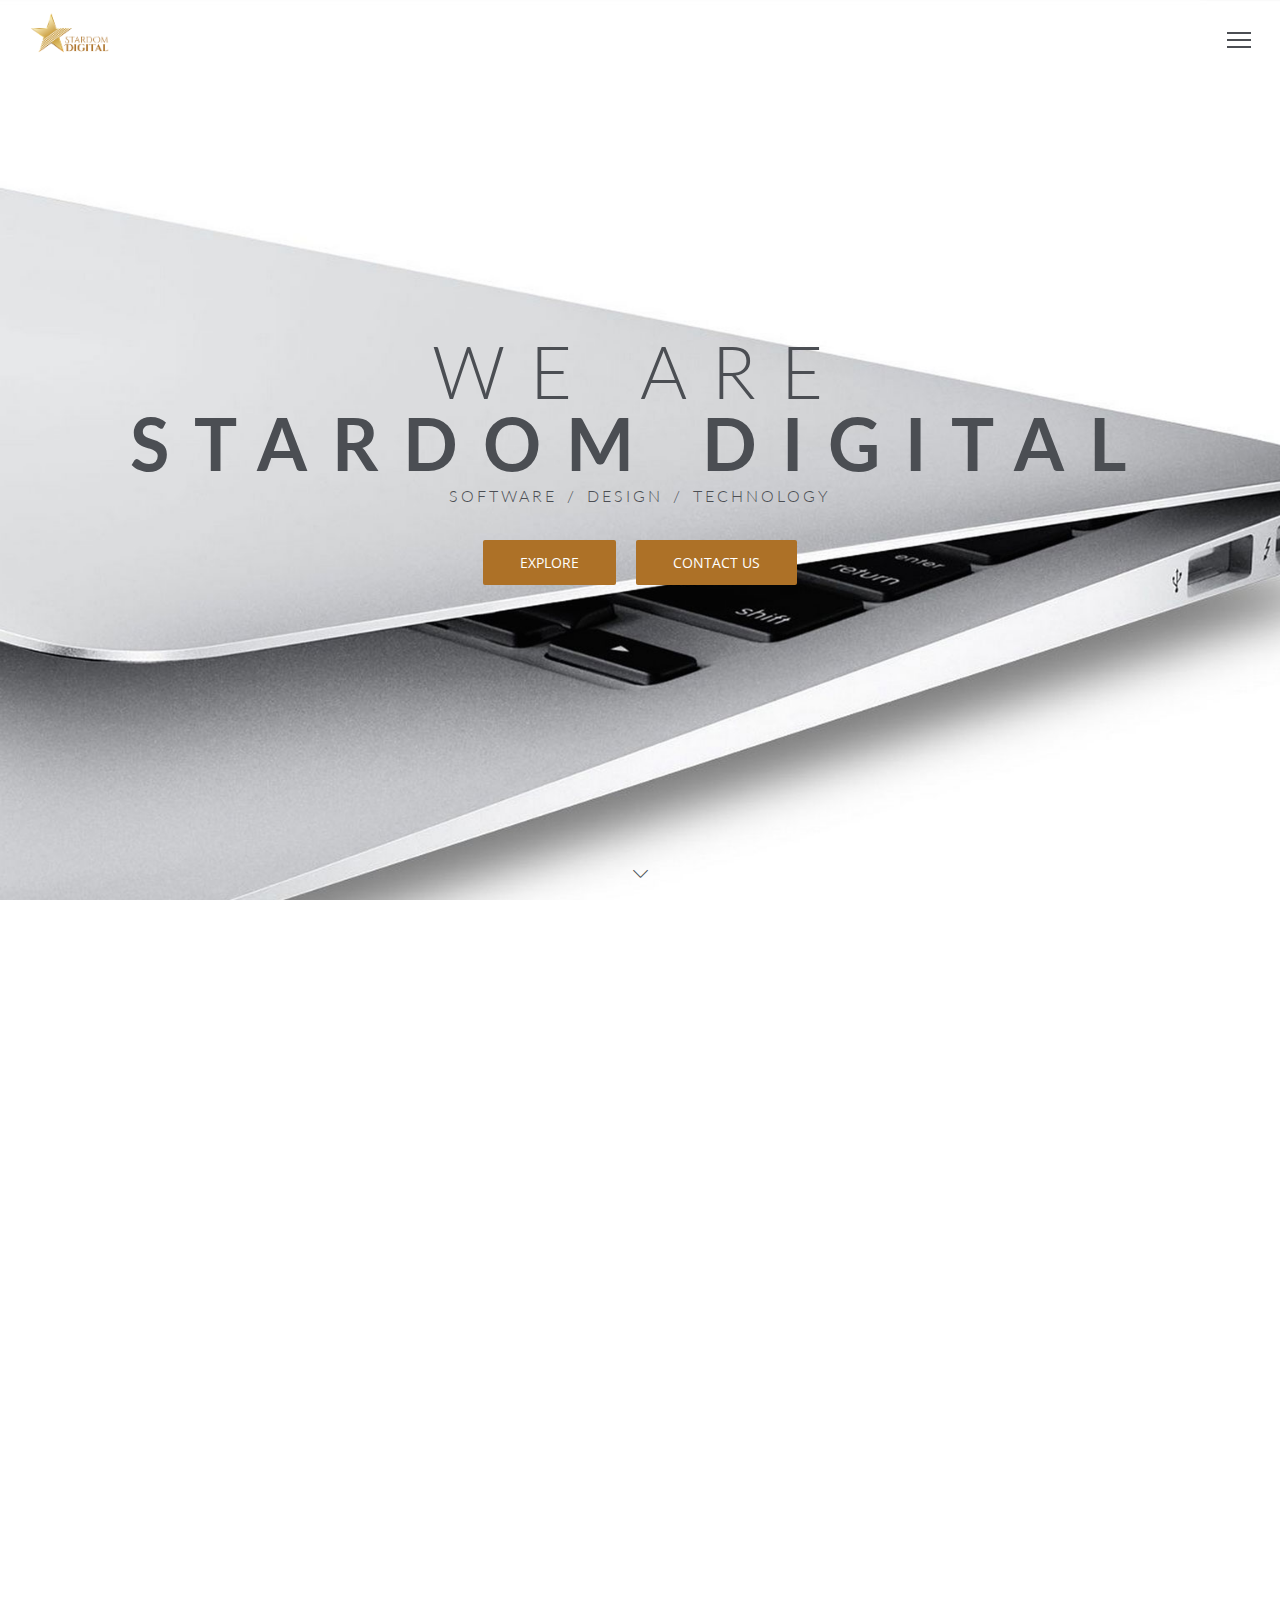
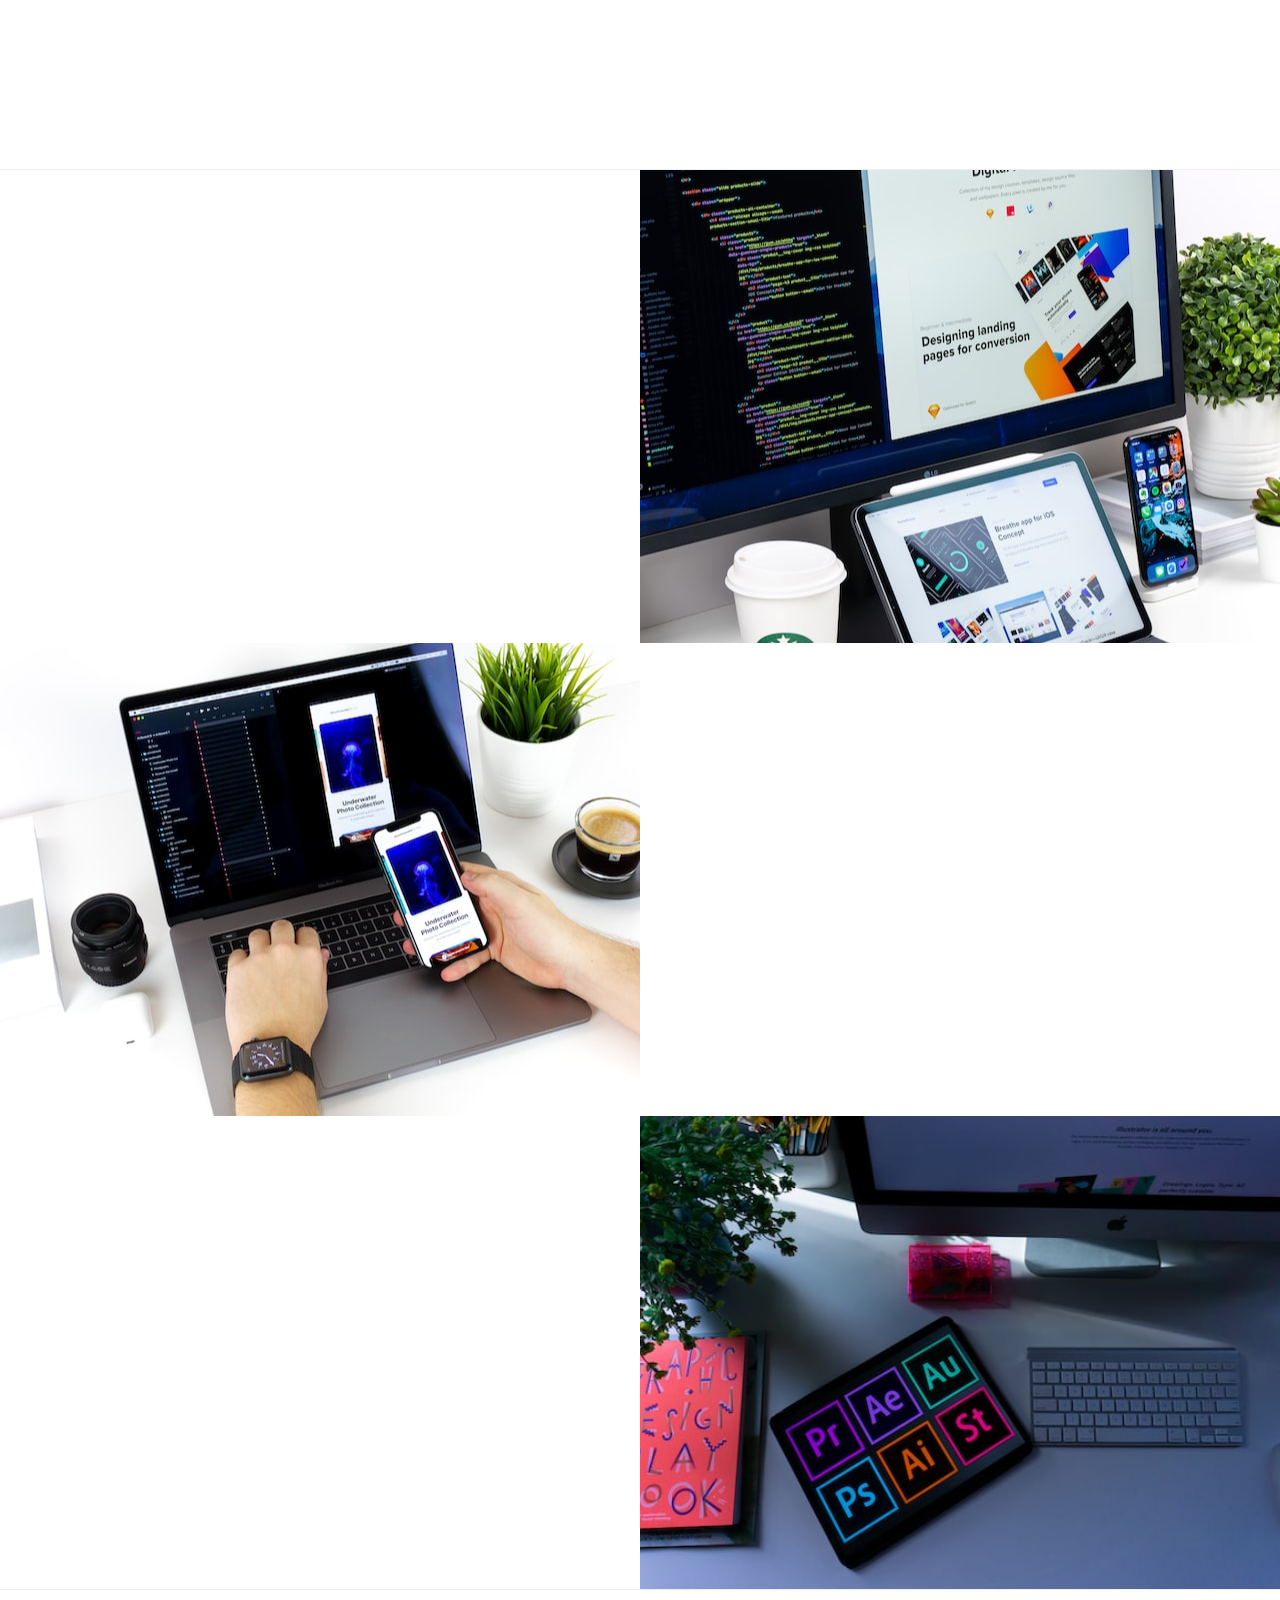
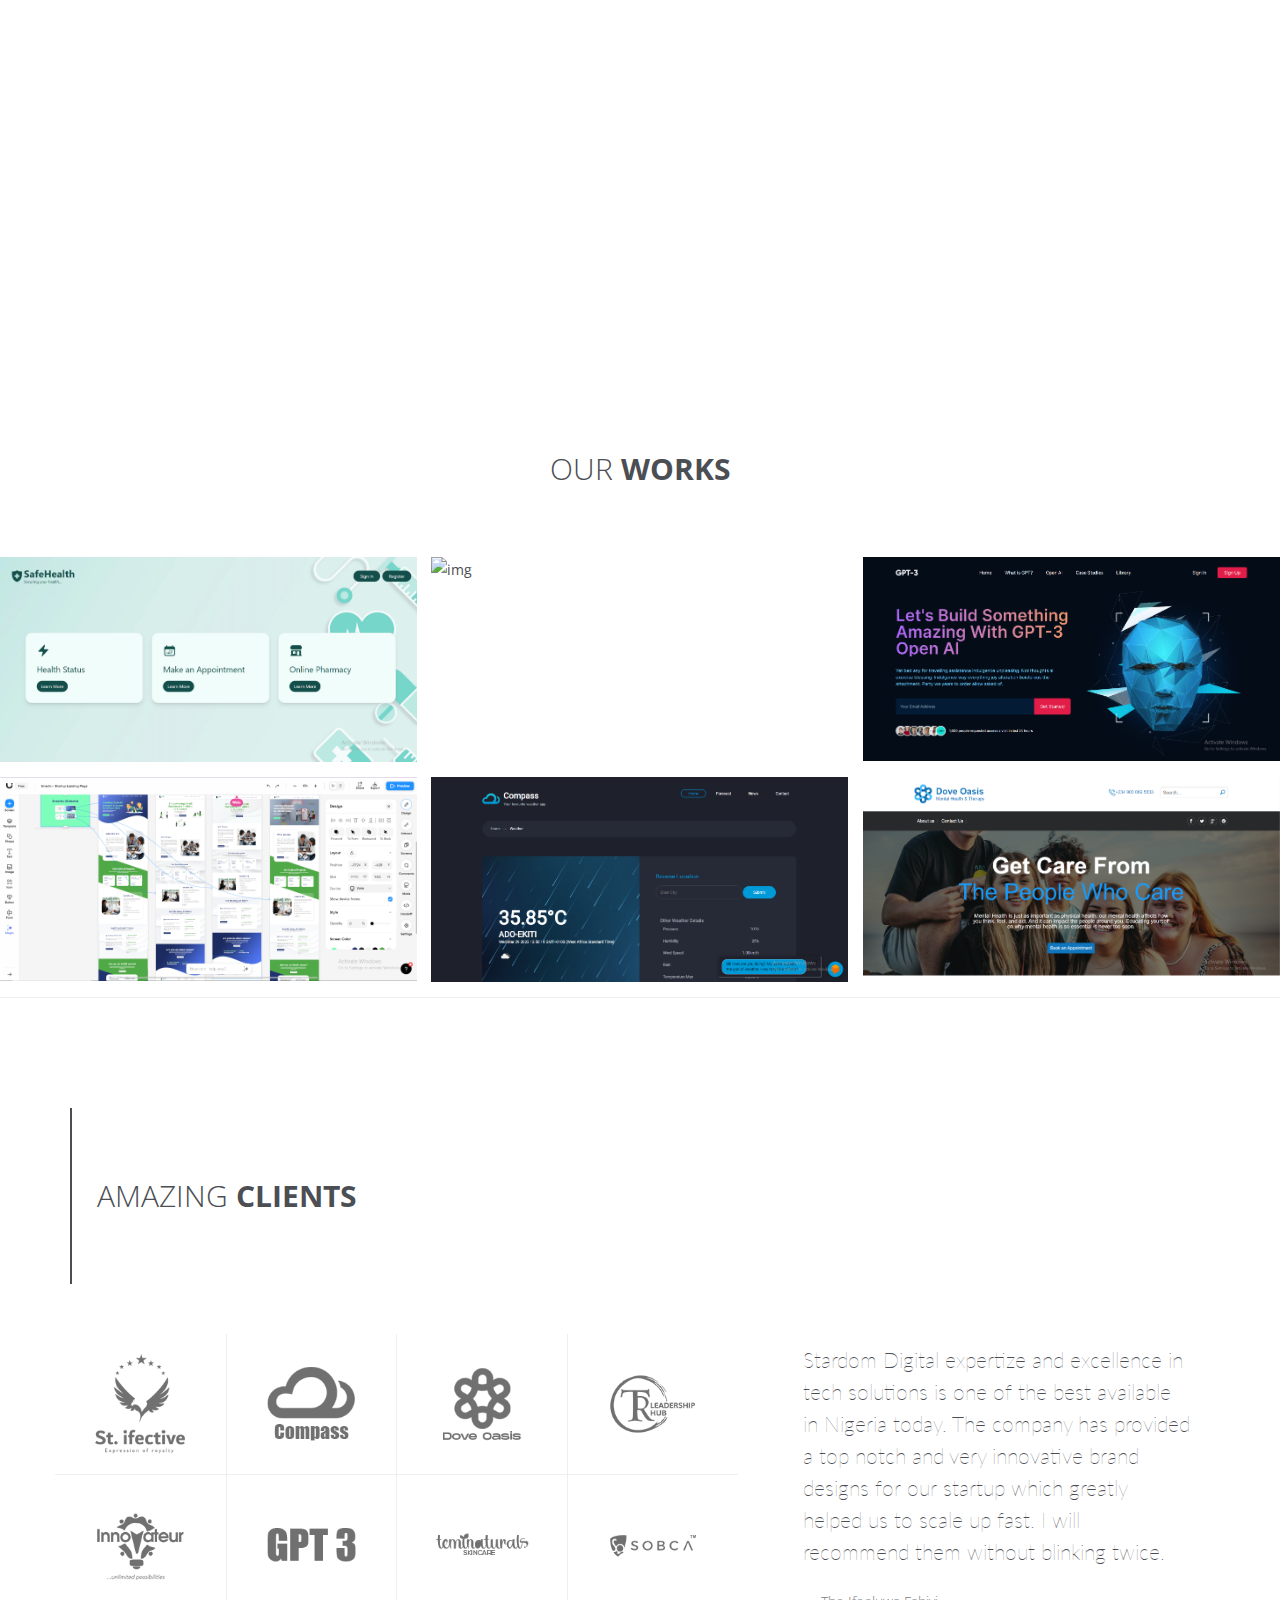
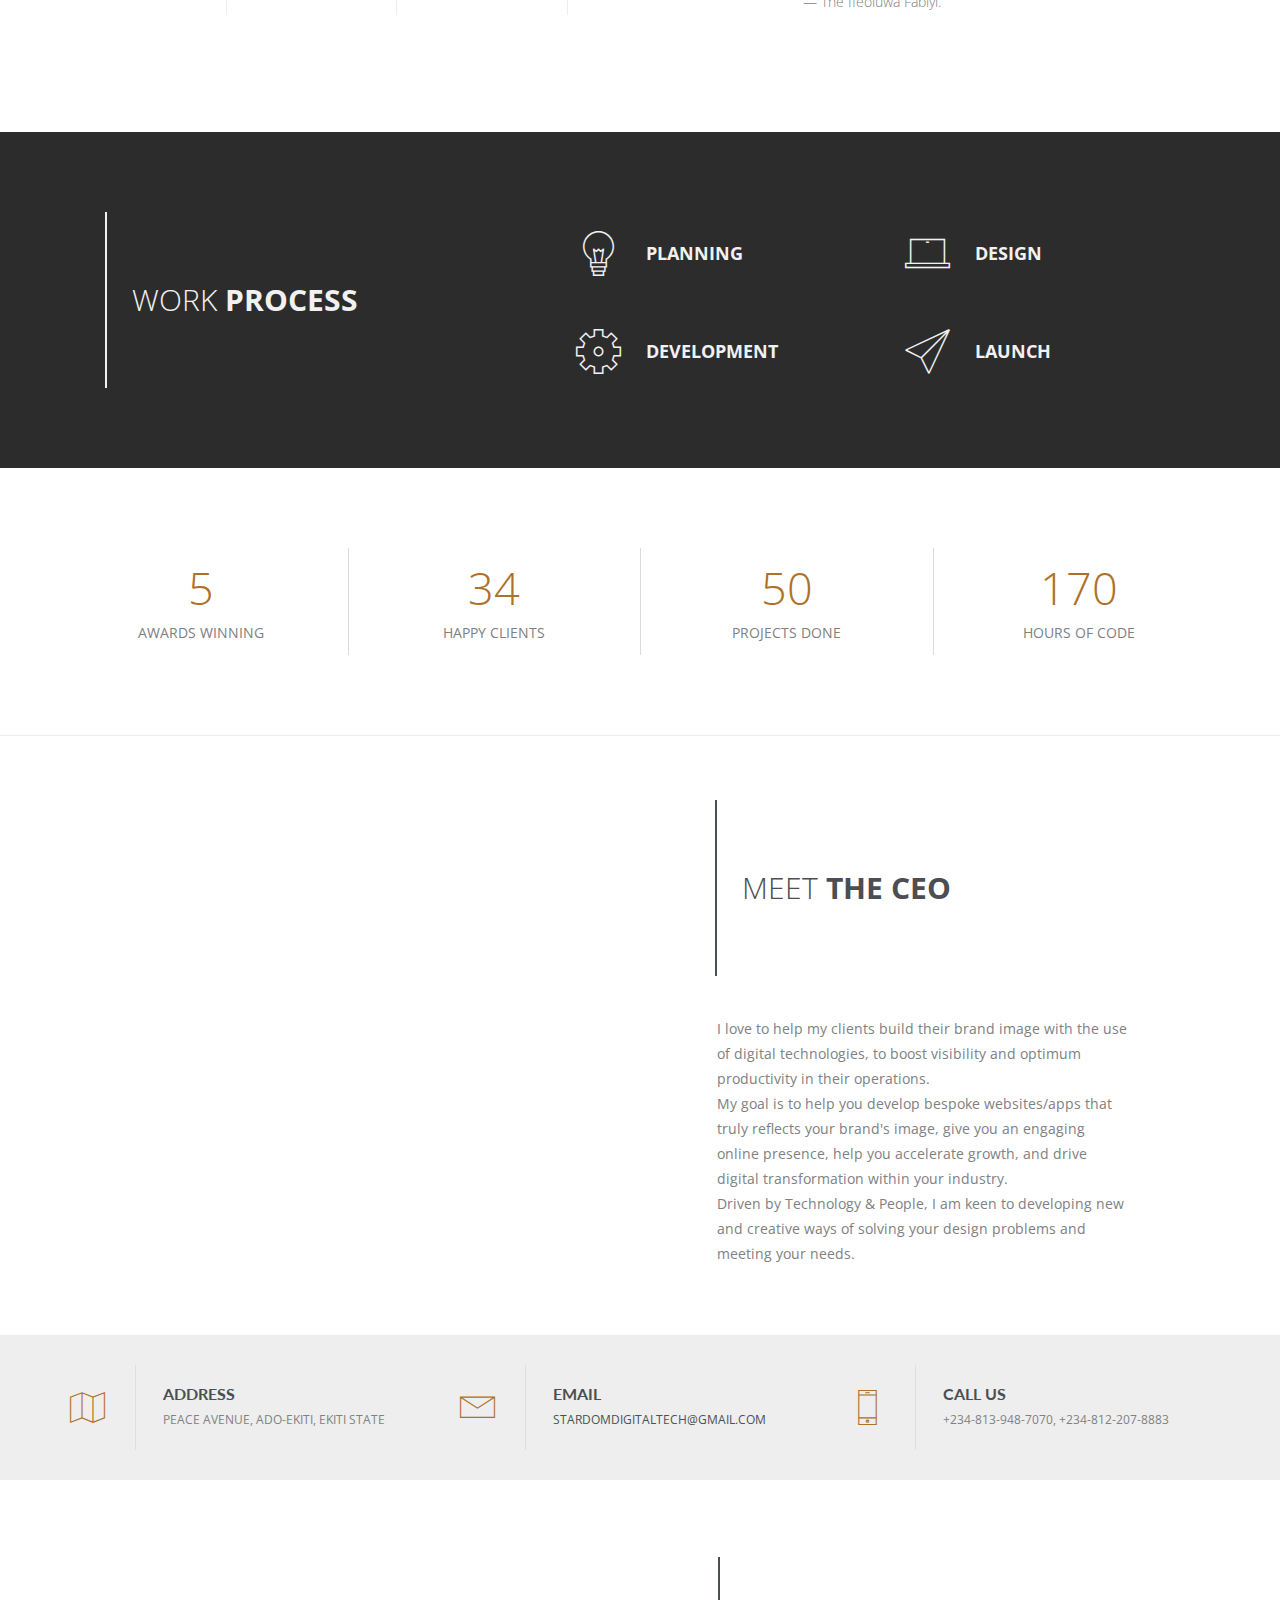
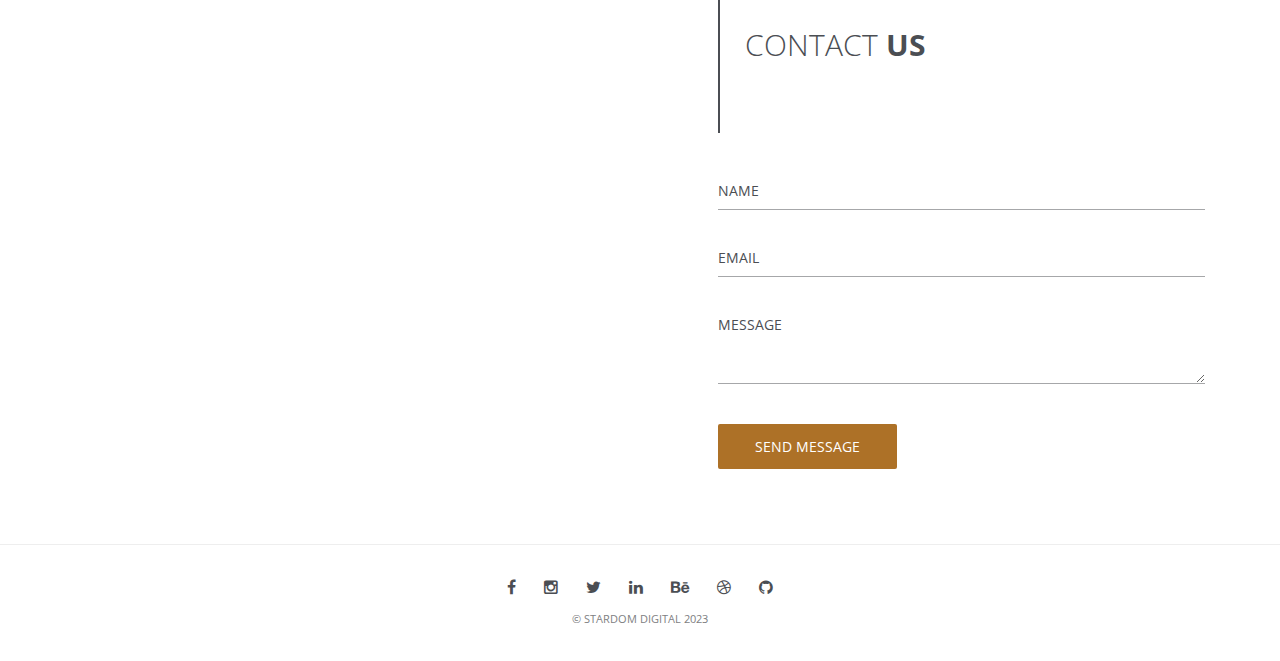
==== commit 11d53cd8: "updated website" ====
--- a/index.html
+++ b/index.html
@@ -6,10 +6,7 @@
 		<title>Stardom Digital</title>
 		<meta charset="utf-8">
 		<meta name="robots" content="index, follow" > 
-		<!-- <meta name="keywords" content="HTML5 Template" >  -->
 		<meta name="description" content="Stardom Digital - Software | Design | Technology" > 
-		<!-- <meta name="author" content="ABCgomel"> -->
-
 		<meta name="viewport" content="width=device-width, initial-scale=1, maximum-scale=1">
 		
 <!-- CSS -->
@@ -18,6 +15,9 @@
 
     <!--  BOOTSTRAP -->
 		<link rel="stylesheet" href="css/bootstrap.min.css"> 
+
+    <!-- TAILWIND CSS -->
+    <link rel="stylesheet" href="css/tailwind.css">
 	
     <!--  GOOGLE FONT -->		
 		<link href="https://fonts.googleapis.com/css?family=Lato:300,400,700%7COpen+Sans:400,300,700" rel="stylesheet" type='text/css'>
@@ -328,29 +328,96 @@
             <ul class="port-grid port-grid-3 port-grid-gut clearfix" id="items-grid">
               
               <!-- Item 1 -->
-              <li class="port-item mix">
+              <li class="port-item mix img-item">
                 <a href="#">
-                  <div class="port-img-overlay"><img class="port-main-img" src="images/portfolio/ifective-logo.png" alt="img" ></div>
+                  <div class="port-img-overlay">
+                    <img class="port-main-img" src="images/portfolio/safehealth.PNG" alt="img">
+                  </div>
+                </a>
+                <div class="port-overlay-cont">
+                  <div class="port-title-cont">
+                    <h3><a href="https://safe-health.vercel.app/" target="_blank">SAFEHEALTH</a></h3>
+                    <span>Securing Your Health</span>
+                  </div>
+                  <div class="port-btn-cont">
+                    <a href="images/portfolio/safehealth.PNG" class="lightbox mr-20">
+                      <div aria-hidden="true" class="icon_search"></div>
+                    </a>
+                    <a href="https://safe-health.vercel.app/" target="_blank">
+                      <div aria-hidden="true" class="icon_link"></div>
+                    </a>
+                  </div>
+                </div>
+              </li>
+
+              <!-- Item 2 -->
+              <li class="port-item mix img-item">
+                <a href="#">
+                  <div class="port-img-overlay"><img class="port-main-img" src="images/portfolio/ifective.png" alt="img"></div>
+                </a>
+                <div class="port-overlay-cont">
+                  <div class="port-title-cont">
+                    <h3><a href="https://the-ifeoluwa-fabiyi.vercel.app/" target="_blank">THE IFEOLUWA FABIYI</a></h3>
+                    <span>Portfolio Website</span>
+                  </div>
+                  <div class="port-btn-cont">
+                    <a href="images/portfolio/ifective.png" class="lightbox mr-20">
+                      <div aria-hidden="true" class="icon_search"></div>
+                    </a>
+                    <a href="https://the-ifeoluwa-fabiyi.vercel.app/" target="_blank">
+                      <div aria-hidden="true" class="icon_link"></div>
+                    </a>
+                  </div>
+                </div>
+              </li>
+
+              <!-- Item 3 -->
+              <li class="port-item mix img-item">
+                <a href="#">
+                  <div class="port-img-overlay">
+                    <img class="port-main-img" src="images/portfolio/gpt.PNG" alt="img">
+                  </div>
+                </a>
+                <div class="port-overlay-cont">
+                  <div class="port-title-cont">
+                    <h3><a href="https://gpt-3-web-clone.vercel.app/" target="_blank">GPT 3</a></h3>
+                    <span>Open AI GPT-3 Web Clone</span>
+                  </div>
+                  <div class="port-btn-cont">
+                    <a href="images/portfolio/gpt.PNG" class="lightbox mr-20">
+                      <div aria-hidden="true" class="icon_search"></div>
+                    </a>
+                    <a href="https://gpt-3-web-clone.vercel.app/" target="_blank">
+                      <div aria-hidden="true" class="icon_link"></div>
+                    </a>
+                  </div>
+                </div>
+              </li>
+              
+              <!-- Item 4 -->
+              <li class="port-item mix img-item">
+                <a href="#">
+                  <div class="port-img-overlay">
+                    <img class="port-main-img" src="images/portfolio/smerts.PNG" alt="img" >
+                  </div>
                 </a>
                 <div class="port-overlay-cont">
                     <div class="port-title-cont">
-                      <h3><a href="https://the-ifeoluwa-fabiyi.vercel.app/" target="_blank">ST. IFECTIVE</a></h3>
-                      <span>Portfolio Website</span>
+                      <h3><a href="#">UI/UX DESIGNS</a></h3>
                     </div>
                     <div class="port-btn-cont">
-                      <a href="images/portfolio/ifective-logo.png" class="lightbox mr-20" >
-                      <div aria-hidden="true" class="icon_search"></div>
-                      </a>
-                      <a href="https://the-ifeoluwa-fabiyi.vercel.app/" target="_blank"><div aria-hidden="true" class="icon_link"></div></a>
-                    </div>
+                      <a href="images/portfolio/smerts.PNG" class="lightbox mr-20" ><div aria-hidden="true" class="icon_search"></div></a>
+                      <a href="#"><div aria-hidden="true" class="icon_link"></div></a>
+                    </div>
+
                 </div>
               </li>
 
-              <!-- Item 2 -->
-              <li class="port-item mix">
+               <!-- Item 5 -->
+              <li class="port-item mix img-item">
                 <a href="#">
                   <div class="port-img-overlay">
-                    <img class="port-main-img" src="images/portfolio/Compass.jpg" alt="img">
+                    <img class="port-main-img" src="images/portfolio/compass.PNG" alt="img">
                   </div>
                 </a>
                 <div class="port-overlay-cont">
@@ -359,7 +426,7 @@
                     <span>Weather Forecast App</span>
                   </div>
                   <div class="port-btn-cont">
-                    <a href="images/portfolio/Compass.jpg" class="lightbox mr-20">
+                    <a href="images/portfolio/compass.PNG" class="lightbox mr-20">
                       <div aria-hidden="true" class="icon_search"></div>
                     </a>
                     <a href="https://marvelstardom.github.io/index.html" target="_blank">
@@ -368,66 +435,30 @@
                   </div>
                 </div>
               </li>
-
-              <!-- Item 3 -->
-              <li class="port-item mix">
+              
+              <!-- Item 6 -->
+              <li class="port-item mix img-item">
                 <a href="#">
                   <div class="port-img-overlay">
-                    <img class="port-main-img" src="images/portfolio/Dove Oasis.jpg" alt="img" >
+                    <img class="port-main-img" src="images/portfolio/Dove.PNG" alt="img">
                   </div>
                 </a>
                 <div class="port-overlay-cont">
-                    <div class="port-title-cont">
-                      <h3><a href="https://dove-oasis.marvelstardom.repl.co/" target="_blank">DOVE OASIS</a></h3>
-                      <span>Building Your Mental Health</span>
-                    </div>
-                    <div class="port-btn-cont">
-                      <a href="images/portfolio/Dove Oasis.jpg" class="lightbox mr-20" ><div aria-hidden="true" class="icon_search"></div></a>
-                      <a href="https://dove-oasis.marvelstardom.repl.co/" target="_blank"><div aria-hidden="true" class="icon_link"></div></a>
-                    </div>
+                  <div class="port-title-cont">
+                    <h3><a href="https://dove-oasis.marvelstardom.repl.co/" target="_blank">DOVE OASIS</a></h3>
+                    <span>Building Your Mental Health</span>
+                  </div>
+                  <div class="port-btn-cont">
+                    <a href="images/portfolio/Dove.PNG" class="lightbox mr-20">
+                      <div aria-hidden="true" class="icon_search"></div>
+                    </a>
+                    <a href="https://dove-oasis.marvelstardom.repl.co/" target="_blank">
+                      <div aria-hidden="true" class="icon_link"></div>
+                    </a>
+                  </div>
                 </div>
               </li>
-              
-              <!-- Item 4 -->
-              <li class="port-item mix">
-                <a href="#">
-                  <div class="port-img-overlay">
-                    <img class="port-main-img" src="images/portfolio/innovateur-logo.png" alt="img" >
-                  </div>
-                </a>
-                <div class="port-overlay-cont">
-                    <div class="port-title-cont">
-                      <h3><a href="#">INNOVATEUR</a></h3>
-                    </div>
-                    <div class="port-btn-cont">
-                      <!-- <a href="images/portfolio/innovateur-logo.png" class="lightbox mr-20" ><div aria-hidden="true" class="icon_search"></div></a> -->
-                      <a href="#"><div aria-hidden="true" class="icon_link"></div></a>
-                    </div>
-
-                </div>
-              </li>
-
-               <!-- Item 5 -->
-              <li class="port-item mix">
-                <a href="#">
-                  <div class="port-img-overlay">
-                    <img class="port-main-img" src="images/portfolio/GPT 3.jpg" alt="img" >
-                  </div>
-                </a>
-                <div class="port-overlay-cont">
-                    <div class="port-title-cont">
-                      <h3><a href="https://gpt-3-web-clone.vercel.app/" target="_blank">GPT 3</a></h3>
-                      <span>Open AI GPT-3 Web Clone</span>
-                    </div>
-                    <div class="port-btn-cont">
-                      <a href="images/portfolio/GPT 3.jpg" class="lightbox mr-20" ><div aria-hidden="true" class="icon_search"></div></a>
-                      <a href="https://gpt-3-web-clone.vercel.app/" target="_blank"><div aria-hidden="true" class="icon_link"></div></a>
-                    </div>
-                </div>
-              </li>
-              
-              <!-- Item 6 -->
-              <li class="port-item mix">
+              <!-- <li class="port-item mix img-item">
                 <a href="#">
                   <div class="port-img-overlay">
                     <img class="port-main-img" src="images/portfolio/tr-logo.png" alt="img">
@@ -447,7 +478,7 @@
                     </a>
                   </div>
                 </div>
-              </li>
+              </li> -->
             </ul>
           </div>
 
@@ -636,12 +667,45 @@
 				<!-- DIVIDER -->
 				<hr class="mt-0 mb-0">	
 
+        <div class="container white-bg" style="padding: 5%; border: 5px solid white; border-radius: 2%;">
+          <div class="row">
+            <div class="col-md-6 col-sm-3 wow fadeInUp">
+              <div style="max-width:60%">
+                <img src="images/team/bukayo2.png" style="border:4px solid white;
+                border-radius: 50%;" alt="ceo">
+              </div>
+              <div style="margin-left: 7%;">
+                <h3 class="uppercase" style="margin-top: 2%; margin-bottom: 0;">
+                  Bukayo Ifeoluwa</h3>
+                <span style="margin-left: 7%;">CEO, Stardom Digital</span>
+              </div>
+            </div>
+              
+            <div class="col-md-6 bio-content">
+              <div class="contact-form-cont">
+                <!-- TITLE -->
+                <div class="mb-40">
+                  <h2 class="section-title">MEET <span class="bold">THE CEO</span></h2>
+                </div>
+                <!-- ABOUT ME -->
+                <div class="">
+                  <div class="col-md-12 mb-24 bio-text">
+                    I love to help my clients build their brand image with the use of digital technologies, to boost visibility and optimum productivity in their operations.
+                    <br>
+                    My goal is to help you develop bespoke websites/apps that truly reflects your brand's image, give you an engaging online presence, help you accelerate growth, and drive digital transformation within your industry.
+                    <br>
+                    Driven by Technology & People, I am keen to developing new and creative ways of solving your design problems and meeting your needs.
+                  </div>
+                </div>
+              </div>
+            </div>    
+          </div>
+        </div>
         <!-- FOOTER 2 -->
         <footer class="page-section pb-50">
-          <div class=" gray-bg">
-
+          <div class="gray-bg">
             <!-- CONTACT INFO SECTION 1 -->
-        <div class="pt-50" id="contact-us">
+        <div class="pt-30 pb-30" id="contact-us">
           <div class="container">
             <div class="row">
             
@@ -678,83 +742,82 @@
                   </div>
                 </div>
               </div>
-              
             </div>
           </div>        
-        </div>        
-
-
-      <div class="container">
+        </div> 
+        </div>
+
+      <div class="contact-page">
         <div class="row">
-
           <div class="col-md-6 col-sm-3 wow fadeInUp">
-            <div class="member-image" style="max-width:60%;">
-              <img src="images/team/bukayo website2.png" alt="ceo">
-            </div>
-            <div class="member-bio">
-              <h3
-                style="font-family:'Open Sans',Arial,Helvetica,sans-serif; font-size:16px;line-height:24px;font-weight:700; margin:0 !important; padding:20px 0 5px 0">
-                MARVELLOUS OLANIYAN</h3>
-              <span>CEO</span>
+            <div class="member-image">
+              <img src="/images/map.PNG" alt="" srcset="" class="map">
             </div>
           </div>
-            
+      
           <div class="col-md-6">
-            <div class="contact-form-cont">
-                  <!-- TITLE -->
-                  <div class="mb-40">
-                    <h2 class="section-title">CONTACT <span class="bold">US</span></h2>
-                  </div>
+            <div class="cont-form">
+              <!-- TITLE -->
+              <div class="mb-40">
+                <h2 class="section-title">CONTACT <span class="bold">US</span></h2>
+              </div>
               <!-- CONTACT FORM -->
-                  <div class="">
-                    <form id="contact-form" action="contact-form.php" method="POST" enctype="text/plain">
-                    
-                      <div class="row">
-                        <div class="col-md-12 mb-30">
-                          <!-- <label>Your name *</label> -->
-                          <input type="text" value="" data-msg-required="Please enter your name" maxlength="100" class="controled" name="name" id="name" placeholder="NAME" required>
-                        </div>
-                      </div>
-                      
-                      <div class="row">    
-                        <div class="col-md-12 mb-30">
-                          <!-- <label>Your email address *</label> -->
-                          <input type="email" value="" data-msg-required="Please enter your email address" data-msg-email="Please enter a valid email address" maxlength="100" class="controled" name="email" id="email" placeholder="EMAIL" required>
-                          </div>
-                      </div>
-                  
-                      <div class="row">
-                        <div class="col-md-12 mb-40">
-                          <!-- <label>Message *</label> -->
-                          <textarea maxlength="5000" data-msg-required="Please enter your message" rows="3" class="controled" name="message" id="message" placeholder="MESSAGE" required></textarea>
-                        </div>
-                      </div>
-                      
-                      <div class="row">
-                        <div class="col-md-12 text-center-xxs">
-                          <input type="submit" value="SEND MESSAGE" class="button medium gray" data-loading-text="Loading...">
-                        </div>
-                      </div>
-                      
-                    </form>	
-                    <div class="alert alert-success hidden animated fadeIn" id="contactSuccess" >
-                      <strong>Success!</strong> Your message has been sent to us.
-                    </div>
-                  
-                    <div class="alert alert-danger hidden animated shake" id="contactError">
-                      <strong>Error!</strong> There was an error sending your message.
-                    </div>
-                  </div>
-                </div>
-        </div>
-					      
+              <div class="">
+                <form id="contact-form" onsubmit="sendEmail(); reset(); return false;">
+      
+                  <div class="row">
+                    <div class="col-md-12 mb-30">
+                      <!-- <label>Your name *</label> -->
+                      <input type="text" value="" data-msg-required="Please enter your name" maxlength="100" class="controled"
+                        name="name" id="name" placeholder="NAME" required>
+                    </div>
+                  </div>
+      
+                  <div class="row">
+                    <div class="col-md-12 mb-30">
+                      <!-- <label>Your email address *</label> -->
+                      <input type="email" value="" data-msg-required="Please enter your email address"
+                        data-msg-email="Please enter a valid email address" maxlength="100" class="controled" name="email"
+                        id="email" placeholder="EMAIL" required>
+                    </div>
+                  </div>
+      
+                  <div class="row">
+                    <div class="col-md-12 mb-40">
+                      <!-- <label>Message *</label> -->
+                      <textarea maxlength="5000" data-msg-required="Please enter your message" rows="3" class="controled"
+                        name="message" id="message" placeholder="MESSAGE" required></textarea>
+                    </div>
+                  </div>
+      
+                  <div class="row">
+                    <div class="col-md-12 text-center-xxs">
+                      <input type="submit" value="SEND MESSAGE" class="button medium gray" data-loading-text="Loading...">
+                    </div>
+                  </div>
+      
+                </form>
+                <div class="alert alert-success hidden animated fadeIn" id="contactSuccess">
+                  <strong>Success!</strong> Your message has been sent to us.
+                </div>
+      
+                <div class="alert alert-danger hidden animated shake" id="contactError">
+                  <strong>Error!</strong> There was an error sending your message.
+                </div>
+              </div>
+            </div>
+          </div>
+      
         </div>
       </div>
+
      </div>
     </div>
-              
+
+    <!-- DIVIDER -->
+    <hr class="mt-0 mb-0">
             
-          <div id="footer1" class="page-section text-center pb-40">
+          <div id="footer1" class="page-section text-center pb-30 pt-30">
             <!-- Social Links -->
             <div class="footer-soc-a">
               <a href="https://www.facebook.com/olaniyan.marvellous" title="Facebook" target="_blank"><i class="fa fa-facebook"></i></a>
@@ -770,15 +833,9 @@
             <div class="footer-copy">
               <a href="#">© STARDOM DIGITAL 2023</a>
             </div>
-                    
-          <!-- </div> -->
-        </div>
 
         </footer>
-
         <!-- FOOTER 1 -->
-        
-
 
       <!-- MENU -->      
       <nav>
@@ -815,6 +872,25 @@
 		</div><!-- End wrap -->	
 			
 <!-- JS begin -->
+    <!-- SMTP JS -->
+    <script src="https://smtpjs.com/v3/smtp.js"></script>
+    <script>
+      function sendEmail(){
+        Email.send({
+          Host: "smtp.elasticemail.com",
+          Username: "bukayoolaniyanmarvel@outlook.com",
+          Password: "BC3B5135533A200DCB0ADC4548E38AB73521",
+          To: "bukayoolaniyanmarvel@outlook.com",
+          From: document.getElementById('email').value,
+          Subject: "You Have A Message From Your Website",
+          Body: "Name: " + document.getElementById('name').value
+          + "<br> Email: " + document.getElementById('email').value
+          + "<br> Message: " + document.getElementById('message').value
+        }).then(
+          message => alert("Message sent successfully!"),
+        );
+      }
+    </script>
 
 		<!-- jQuery  -->
 		<script src="js/jquery-1.11.2.min.js"></script>
--- a/css/style.css
+++ b/css/style.css
@@ -1,3 +1,32 @@
+@tailwind base;
+@tailwind components;
+@tailwind utilities;
+
+.bio {
+    text-align: center;
+}
+.contact-page {
+    padding-top: 6%;
+    padding-bottom: 2%;
+}
+
+.cont-form {
+    position: relative;
+    max-width: 550px;
+    padding-left: 10%;
+}
+
+.bio-content {
+    margin-top: -8%;
+}
+.bio-text {
+    margin-left: -3%;
+}
+
+.img-item {
+    /* box-shadow: 4px 4px 8px 4px rgba(0, 0, 0, 0.2), 0 6px 20px 0 rgba(0, 0, 0, 0.19); */
+}
+
 /*--------------------------MINIFIED/COMPRESSED---------------------------
 
 FULL VERSIONS OF THE FILES HAS DETAILED COMMENTS, IS DIVIDED INTO SECTIONS
@@ -10,4 +39,4 @@
 Site: https://themeforest.net/user/abcgomel/portfolio
 ------------------------------------------------------------------------*/
 
-#loader-overflow{display:block;width:100%;height:100%;position:fixed;top:0;left:0;background:#fefefe;z-index:99999}#loader3{will-change:transform;width:40px;height:40px;position:absolute;top:50%;left:50%;margin:-20px 0 0 -20px;background-color:#b6b6b7;border-radius:50%;-webkit-animation:scaleout 1.1s infinite ease-in-out;animation:scaleout 1.1s infinite ease-in-out;text-indent:-99999px;z-index:999991}@-webkit-keyframes scaleout{0%{transform:scale(0);-webkit-transform:scale(0)}100%{transform:scale(1);-webkit-transform:scale(1);opacity:0}}@keyframes scaleout{0%{-webkit-transform:scale(0);-ms-transform:scale(0);transform:scale(0);opacity:0}40%{opacity:1}100%{-webkit-transform:scale(1);-ms-transform:scale(1);transform:scale(1);opacity:0}}a,abbr,acronym,address,applet,b,big,body,caption,center,cite,code,dd,del,dfn,div,dl,dt,em,fieldset,font,form,html,i,iframe,img,ins,kbd,label,legend,object,q,s,samp,small,span,strike,strong,sub,sup,tbody,td,tfoot,th,thead,tr,tt,u,var{margin:0;padding:0;border:0;outline:0}:focus{outline:0}article,aside,details,figcaption,figure,footer,header,hgroup,menu,nav,section{display:block}table{border-collapse:collapse;border-spacing:0}body,html{margin:0;padding:0}table{border-collapse:collapse;border-spacing:0}fieldset,img{border:0}input{border:1px solid #b0b0b0;padding:3px 5px 4px;color:#979797}address,caption,cite,code,dfn,th,var{font-style:normal;font-weight:400}caption,th{text-align:left}q:after,q:before{content:''}abbr,acronym{border:0}body{border:0 none;font-size:100%;margin:0;outline:0 none;padding:0;vertical-align:baseline;font-size:14px;line-height:25px;font-family:'Open Sans',Arial,Helvetica,sans-serif;font-weight:400;color:#7e8082;background-color:#fff;-webkit-font-smoothing:antialiased!important;-webkit-text-size-adjust:100%!important}.bold{font-weight:700!important}.font-light{font-weight:100!important}.font-norm{font-weight:400!important}::-moz-selection{background-color:#ffea00;color:#4b4e53}::selection{background-color:#ffea00;color:#4b4e53}::-moz-selection{background-color:#ffea00;color:#4b4e53}.relative{position:relative}.gsc-selected-option-container.gsc-inline-block{width:auto!important}.cd-main-content,.cd-main-header{position:relative;-webkit-transition:-webkit-transform .3s;transition:-webkit-transform .3s;-o-transition:transform .3s;transition:transform .3s;transition:transform .3s,-webkit-transform .3s;-webkit-transform:translateZ(0);-ms-transform:translateZ(0);transform:translateZ(0);will-change:transform}@media only screen and (max-width:1169px){.cd-main-content.nav-is-visible,.cd-main-header.nav-is-visible{-webkit-transform:translateX(-260px);-ms-transform:translateX(-260px);transform:translateX(-260px)}.nav-on-left .cd-main-content.nav-is-visible,.nav-on-left .cd-main-header.nav-is-visible{-webkit-transform:translateX(260px);-ms-transform:translateX(260px);transform:translateX(260px)}}.cd-main-content{background:#e2e3df;min-height:100vh;z-index:2}.cd-main-header{height:50px;background:#fff;z-index:3}.nav-is-fixed .cd-main-header{position:fixed;top:0;left:0;width:100%}@media only screen and (min-width:1170px){.cd-main-header{height:80px}.cd-main-header:after{content:"";display:table;clear:both}}.cd-logo{position:absolute;top:12px;left:5%}.cd-logo img{display:block}@media only screen and (max-width:1169px){.nav-on-left .cd-logo{left:auto;right:5%}}@media only screen and (min-width:1170px){.cd-logo{top:26px;left:4em}}.cd-header-buttons{position:absolute;display:inline-block;padding:0;top:26px;right:35px;z-index:29;-webkit-transition:top .4s ease 0s;-o-transition:top .4s ease 0s;transition:top .4s ease 0s;-webkit-transform:translateZ(0);-ms-transform:translateZ(0);transform:translateZ(0)}.affix .cd-header-buttons{top:10px;color:#8b8c8e;-webkit-transition:top .4s ease 0s;-o-transition:top .4s ease 0s;transition:top .4s ease 0s;-webkit-transform:translateZ(0);-ms-transform:translateZ(0);transform:translateZ(0)}.cd-header-buttons li{display:inline-block}@media only screen and (max-width:1169px){.nav-on-left .cd-header-buttons{right:auto;left:5%}.nav-on-left .cd-header-buttons li{float:right}}.cd-nav-trigger,.cd-search-trigger{position:relative;display:block;width:44px;height:44px;overflow:hidden;white-space:nowrap;color:transparent;z-index:3}.cd-search-trigger::after,.cd-search-trigger::before{content:'';position:absolute;-webkit-transition:opacity .3s;-o-transition:opacity .3s;transition:opacity .3s;-webkit-transform:translateZ(0);-ms-transform:translateZ(0);transform:translateZ(0);-webkit-backface-visibility:hidden;backface-visibility:hidden}.cd-search-trigger::before{top:11px;left:11px;width:16px;height:16px;border-radius:50%;border:1px solid #4b4e53}.header-black-white .cd-search-trigger::before{border-color:rgba(255,255,255,.8)}.affix.header-black-white .cd-search-trigger::before{border-color:#4b4e53}.black-header .cd-search-trigger::before{border:2px solid rgba(255,255,255,.8)}.cd-search-trigger::after{height:1px;width:8px;background:#4b4e53;bottom:16px;right:13px;-webkit-transform:rotate(45deg);-ms-transform:rotate(45deg);transform:rotate(45deg)}.header-black-white .cd-search-trigger::after{background:rgba(255,255,255,.8)}.affix.header-black-white .cd-search-trigger::after{background:#4b4e53}.black-header .cd-search-trigger::after{background:rgba(255,255,255,.8);height:2px}.cd-search-trigger span{position:absolute;height:100%;width:100%;top:0;left:0}.cd-search-trigger span::after,.cd-search-trigger span::before{content:'';position:absolute;display:inline-block;height:2px;width:22px;top:50%;margin-top:-2px;left:50%;margin-left:-11px;background:#4b4e53;opacity:0;-webkit-transform:translateZ(0);-ms-transform:translateZ(0);transform:translateZ(0);-webkit-backface-visibility:hidden;backface-visibility:hidden;-webkit-transition:opacity .3s,-webkit-transform .3s;transition:opacity .3s,-webkit-transform .3s;-o-transition:opacity .3s,transform .3s;transition:opacity .3s,transform .3s;transition:opacity .3s,transform .3s,-webkit-transform .3s}.cd-search-trigger span::before{-webkit-transform:rotate(45deg);-ms-transform:rotate(45deg);transform:rotate(45deg)}.cd-search-trigger span::after{-webkit-transform:rotate(-45deg);-ms-transform:rotate(-45deg);transform:rotate(-45deg)}.cd-search-trigger.search-is-visible::after,.cd-search-trigger.search-is-visible::before{opacity:0}.cd-search-trigger.search-is-visible span::after,.cd-search-trigger.search-is-visible span::before{opacity:1}.cd-search-trigger.search-is-visible span::before{-webkit-transform:rotate(135deg);-ms-transform:rotate(135deg);transform:rotate(135deg)}.cd-search-trigger.search-is-visible span::after{-webkit-transform:rotate(45deg);-ms-transform:rotate(45deg);transform:rotate(45deg)}.cd-search{position:absolute;height:50px;width:100%;top:50px;left:0;z-index:3;opacity:0;visibility:hidden;-webkit-transition:opacity .3s 0s,visibility 0s .3s,height .4s ease 0s;-o-transition:opacity .3s 0s,visibility 0s .3s,height .4s ease 0s;transition:opacity .3s 0s,visibility 0s .3s,height .4s ease 0s;-webkit-transform:translateZ(0);-ms-transform:translateZ(0);transform:translateZ(0)}.cd-search form{height:100%;width:100%}.cd-search input{border-radius:0;border:none;background:#fff;height:100%;width:100%;padding:0 40px;-webkit-box-shadow:inset 0 1px 0 #e2e3df,0 3px 6px rgba(0,0,0,.05);box-shadow:inset 0 1px 0 #e2e3df,0 3px 6px rgba(0,0,0,.05);-webkit-appearance:none;-moz-appearance:none;-ms-appearance:none;-o-appearance:none;appearance:none}.cd-search input:-ms-input-placeholder,.cd-search input::-moz-placeholder,.cd-search input::-webkit-input-placeholder{color:#7f7f7f}.cd-search input:focus{outline:0}.cd-search.is-visible{opacity:1;visibility:visible;-webkit-transition:opacity .3s 0s,visibility 0s 0s,height .4s ease 0s;-o-transition:opacity .3s 0s,visibility 0s 0s,height .4s ease 0s;transition:opacity .3s 0s,visibility 0s 0s,height .4s ease 0s;-webkit-transform:translateZ(0);-ms-transform:translateZ(0);transform:translateZ(0);z-index:28}.nav-is-fixed .cd-search{position:fixed}.cd-search{height:100px;top:0}.affix .cd-search{height:60px}.cd-search input{font-size:24px;line-height:28px;font-weight:300}.cd-overlay{position:fixed;z-index:2;height:100%;width:100%;top:0;left:0;cursor:pointer;background-color:rgba(105,170,111,.8);visibility:hidden;opacity:0;-webkit-backface-visibility:hidden;backface-visibility:hidden;-webkit-transition:opacity .3s 0s,visibility 0s .3s,-webkit-transform .3s 0s;transition:opacity .3s 0s,visibility 0s .3s,-webkit-transform .3s 0s;-o-transition:opacity .3s 0s,visibility 0s .3s,transform .3s 0s;transition:opacity .3s 0s,visibility 0s .3s,transform .3s 0s;transition:opacity .3s 0s,visibility 0s .3s,transform .3s 0s,-webkit-transform .3s 0s}.cd-overlay.is-visible{opacity:1;visibility:visible;-webkit-transition:opacity .3s 0s,visibility 0s 0s,-webkit-transform .3s 0s;transition:opacity .3s 0s,visibility 0s 0s,-webkit-transform .3s 0s;-o-transition:opacity .3s 0s,visibility 0s 0s,transform .3s 0s;transition:opacity .3s 0s,visibility 0s 0s,transform .3s 0s;transition:opacity .3s 0s,visibility 0s 0s,transform .3s 0s,-webkit-transform .3s 0s}@media only screen and (max-width:1169px){.cd-overlay.is-visible{-webkit-transform:translateX(-260px);-ms-transform:translateX(-260px);transform:translateX(-260px)}.nav-on-left .cd-overlay.is-visible{-webkit-transform:translateX(260px);-ms-transform:translateX(260px);transform:translateX(260px)}.cd-overlay.is-visible.search-is-visible,.nav-on-left .cd-overlay.is-visible.search-is-visible{-webkit-transform:translateX(0);-ms-transform:translateX(0);transform:translateX(0)}}.no-js .cd-primary-nav{position:relative;height:auto;width:100%;overflow:visible;visibility:visible;z-index:2}.no-js .cd-search{position:relative;top:0;opacity:1;visibility:visible}@media only screen and (min-width:1170px){.no-js .cd-primary-nav{position:absolute;z-index:3;display:inline-block;width:auto;top:0;right:150px;padding:0}.no-js .nav-is-fixed .cd-primary-nav{position:fixed}}.tp-banner{width:100%;position:relative}.dark-bg{background:#303236}.tp-banner-fullscreen-container{width:100%;position:relative;padding:0}.rs-fullscr-container .tp-leftarrow,.rs-fullscr-container .tp-rightarrow{z-index:27}.tparrows.preview4 .tp-arr-titleholder{font-weight:400}.rs-fullscr-container{width:100%;display:block;position:relative;overflow:hidden;width:100%;position:relative;padding:0}.page-section{width:100%;display:block;position:relative;overflow:hidden}.tp-caption.dark-light-32{color:#4b4e53;font-family:Lato,Arial,Helvetica,sans-serif;font-size:32px;line-height:32px;font-weight:300}.tp-caption.dark-black-100{color:#4b4e53;font-family:Lato,Arial,Helvetica,sans-serif;font-size:100px;line-height:100px;font-weight:900}.tp-caption.dark-light-100{color:#4b4e53;font-family:Lato,Arial,Helvetica,sans-serif;font-size:100px;line-height:100px;font-weight:300}.slider-1-cap-line{height:3px;width:100px;background-color:#4b4e53}.slider-bg-white-cap{display:none;visibility:hidden}.font-white,.font-white a{color:#fff!important}.light-73-wide{font-family:Lato,Arial,Helvetica,sans-serif;font-size:73px;line-height:73px;font-weight:300;letter-spacing:24px;color:#4b4e53}.light-72-wide{font-family:Lato,Arial,Helvetica,sans-serif;font-size:72px;line-height:72px;font-weight:300;letter-spacing:25px;color:#4b4e53}.light-70-wide{font-family:Lato,Arial,Helvetica,sans-serif;font-size:70px;line-height:70px;font-weight:300;letter-spacing:24px;color:#4b4e53}.light-69-wide{font-family:Lato,Arial,Helvetica,sans-serif;font-size:69px;line-height:69px;font-weight:300;letter-spacing:20px;color:#4b4e53}.light-60-wide{font-family:Lato,Arial,Helvetica,sans-serif;font-size:60px;line-height:60px;font-weight:300;letter-spacing:15px;color:#4b4e53}.light-60{font-family:Lato,Arial,Helvetica,sans-serif;font-size:60px;line-height:60px;font-weight:300;color:#4b4e53}.light-56-wide{font-family:Lato,Arial,Helvetica,sans-serif;font-size:56px;line-height:56px;font-weight:300;letter-spacing:25px;color:#4b4e53}.light-52-wide{font-family:Lato,Arial,Helvetica,sans-serif;font-size:54px;line-height:56px;font-weight:300;letter-spacing:10px;color:#4b4e53}.light-50-wide{font-family:Lato,Arial,Helvetica,sans-serif;font-size:50px;line-height:64px;font-weight:300;letter-spacing:3px;color:#4b4e53}.light-42-wide{font-family:Lato,Arial,Helvetica,sans-serif;font-size:42px;line-height:46px;font-weight:300;letter-spacing:2px;color:#4b4e53}.norm-42-wide{font-family:Lato,Arial,Helvetica,sans-serif;font-size:42px;line-height:46px;letter-spacing:2px;color:#4b4e53}.norm-40-wide{font-family:Lato,Arial,Helvetica,sans-serif;font-size:40px;line-height:46px;letter-spacing:2px;color:#4b4e53}.norm-16-wide{font-family:Lato,Arial,Helvetica,sans-serif;font-size:16px;line-height:18px;font-weight:300;letter-spacing:3px;color:#4b4e53}.norm-16{font-family:Lato,Arial,Helvetica,sans-serif;font-size:16px;line-height:25px;font-weight:400;color:#4b4e53}.w-50{width:50%}.a-100,.a-100 span{font-size:100px;line-height:100px}@media only screen and (max-width :478px){.slider-bg-white-cap{display:block;visibility:visible;height:240px;width:1500px;background-color:rgba(255,255,255,.9)}.tp-left{left:60px!important}.tp-caption.center-0-478{left:50%!important;-webkit-transform:translateX(-50%)!important;-ms-transform:translateX(-50%)!important;transform:translateX(-50%)!important;-transform:translateZ(0)}.hide-0-736{visibility:visible;font-size:12px;font-weight:500;}.dark-light-61.tp-resp-24{top:44%!important}.dark-light-54.tp-resp-24{top:49%!important}.dark-black-63.tp-resp-24{top:54%!important}.dark-light-60.tp-resp-24{top:42%!important}.dark-black-60.tp-resp-24{top:47%!important}}@media only screen and (max-width :736px){.fs16-when-0-736{font-size:16px!important;line-height:16px!important}.fs24-when-0-736{font-size:24px!important;line-height:24px!important}}@media only screen and (min-width :479px) and (max-width :736px){.hide-0-736,.hide-479-736{display:none!important;visibility:hidden}}.tp-caption.dark-light-61{color:#4b4e53;font-family:Lato,Arial,Helvetica,sans-serif;font-size:61px;font-weight:300;letter-spacing:7px}.tp-caption.dark-black-63{color:#4b4e53;font-family:Lato,Arial,Helvetica,sans-serif;font-size:63px;font-weight:900;letter-spacing:5px}.tp-caption.dark-light-54{color:#4b4e53;font-family:Lato,Arial,Helvetica,sans-serif;font-size:54px;font-weight:300;letter-spacing:7px}.tp-caption.dark-light-60{color:#4b4e53;font-family:Lato,Arial,Helvetica,sans-serif;font-size:75px;line-height:85px;font-weight:300}.tp-caption.dark-black-60{color:#4b4e53;font-family:Lato,Arial,Helvetica,sans-serif;font-size:75px;line-height:85px;font-weight:900}.local-scroll-cont{width:40px;height:40px;position:absolute;bottom:0;left:50%;margin-left:-20px;text-align:center;z-index:20;-webkit-animation:scroll-down-anim ease-in-out 1s infinite;animation:scroll-down-anim ease-in-out 1s infinite}.scroll-down{color:#4b4e53;font-size:27px}@-webkit-keyframes scroll-down-anim{0%{-webkit-transform:translateY(-8px);transform:translateY(-8px)}50%{-webkit-transform:translateY(0);transform:translateY(0)}100%{-webkit-transform:translateY(-8px);transform:translateY(-8px)}}@keyframes scroll-down-anim{0%{-webkit-transform:translateY(-8px);transform:translateY(-8px)}50%{-webkit-transform:translateY(0);transform:translateY(0)}100%{-webkit-transform:translateY(-8px);transform:translateY(-8px)}}img.scale-with-grid{max-width:100%;height:auto}img,video{max-width:100%;height:auto}.logo-row{position:relative;width:133px;z-index:1}.header-transporent-bg-black{background:#303236}.fes1-cont{padding-top:130px;padding-bottom:110px}.fes1-img-cont{text-align:center}.fes1-main-title-cont{margin:30px 0 40px 0}.title-fs-60{color:#4b4e53;font-family:Lato,Arial,Helvetica,sans-serif;font-size:60px;line-height:60px;font-weight:300}.line-3-100{margin-top:15px;height:3px;width:100px;background:#4b4e53}.fes1-box{position:relative;padding-left:55px;padding-bottom:10px}.fes1-box-icon{position:absolute;top:0;left:0;color:#ad7127;font-size:35px}.fes1-box h3{color:#4b4e53;font-family:'Open Sans',Arial,Helvetica,sans-serif;font-weight:700;font-size:18px;margin-bottom:10px;margin-top:10px}@media only screen and (min-width:992px){.left-50{left:50%}.right-50{right:50%}}.fes2-main-text-cont{margin:0 auto;padding:110px 0px 0px 0px;max-width:500px}.fes2-text-cont{margin-top:30px}.fes2-img{background:url(../images/Web-Dev.jpg) 50% 50% no-repeat;width:100%;display:block;position:relative;background-size:cover;-webkit-box-sizing:border-box;box-sizing:border-box;overflow:hidden;background-repeat:no-repeat;background-position:center center}.title-fs-45{color:#4b4e53;font-family:Lato,Arial,Helvetica,sans-serif;font-size:45px;line-height:45px;font-weight:300}.fes3-img{background:url(../images/mobile-app.jpg) 50% 50% no-repeat;background-size:cover;width:100%;display:block;position:relative;background-size:cover;-webkit-box-sizing:border-box;box-sizing:border-box;overflow:hidden;background-repeat:no-repeat;background-position:center center}.fes4-img{background:url(../images/graphics.jpg) 50% 50% no-repeat;width:100%;display:block;position:relative;background-size:cover;-webkit-box-sizing:border-box;box-sizing:border-box;overflow:hidden;background-repeat:no-repeat;background-position:center center}.line-3-70{margin-top:11px;height:3px;width:70px;background:#4b4e53}.fes4-cont{padding-top:130px;}.fes4-box{margin-bottom:50px}.fes4-title-cont{position:relative;padding-left:70px;padding-bottom:15px}.fes4-box-icon{position:absolute;top:-6px;left:0;color:#4b4e53;font-size:45px}.fes4-title-cont h3,.title-18{font-family:'Open Sans',Arial,Helvetica,sans-serif;color:#4b4e53;font-weight:300;font-size:18px;margin:0}.section-title{margin:0;padding:70px 25px 70px 25px;font-family:'Open Sans',Arial,Helvetica,sans-serif;font-weight:300;font-size:30px;line-height:36px;color:#4b4e53;border-left:#4b4e53 2px solid}.section-title-2{margin:0;padding:25px 25px 27px 25px;font-family:'Open Sans',Arial,Helvetica,sans-serif;font-weight:300;font-size:30px;line-height:30px;color:#4b4e53}.section-title-3{margin:0;padding:15px 20px 17px 23px;font-family:'Open Sans',Arial,Helvetica,sans-serif;font-weight:300;font-size:23px;font-weight:400;letter-spacing:3px;line-height:32px;color:#4b4e53;border-left:#4b4e53 2px solid}.p-50-cont{padding-top:50px;padding-bottom:50px}.p-60-cont{padding-top:60px;padding-bottom:60px}.p-80-cont{padding-top:80px;padding-bottom:80px}.p-110-cont{padding-top:110px;padding-bottom:110px}.p-140-cont{padding-top:140px;padding-bottom:140px}.pt-110-cont{padding-top:110px}.pt-100-cont{padding-top:100px}.pt-80-b-50-cont{padding-top:80px;padding-bottom:50px}.pt-100-b-80-cont{padding-top:100px;padding-bottom:80px}.pt-110-b-80-cont{padding-top:110px;padding-bottom:80px}.pt-110-b-30-cont{padding-top:110px;padding-bottom:30px}.pt-110-b-40-cont{padding-top:110px;padding-bottom:40px}.pt-110-b-50-cont{padding-top:110px;padding-bottom:50px}.pt-110-b-60-cont{padding-top:110px;padding-bottom:60px}.pt-110-b-80-cont{padding-top:110px;padding-bottom:80px}.pt-120-b-100-cont{padding-top:120px;padding-bottom:100px}.pt-150-b-110-cont{padding-top:150px;padding-bottom:110px}@media only screen and (max-width :1024px){.p-140-cont{padding-top:120px;padding-bottom:120px}}@media only screen and (max-width :768px){.container{padding-left:20px;padding-right:20px}.row-sm-fix{margin-right:-20px;margin-left:-20px}.fes1-cont{padding-top:80px;padding-bottom:50px}.fes4-cont{padding:80px 20px 30px 20px;}.p-110-cont{padding-top:80px;padding-bottom:80px}.p-140-cont{padding-top:80px;padding-bottom:80px}.pt-100-cont,.pt-110-cont{padding-top:80px}.pt-100-b-80-cont{padding-top:80px;padding-bottom:60px}.pt-110-b-80-cont{padding-top:80px;padding-bottom:50px}.pt-110-b-30-cont{padding-top:80px;padding-bottom:10px}.pt-110-b-40-cont{padding-top:80px;padding-bottom:20px}.pt-110-b-50-cont{padding-top:80px;padding-bottom:20px}.pt-110-b-60-cont{padding-top:80px;padding-bottom:40px}.pt-110-b-80-cont{padding-top:80px;padding-bottom:40px}.pt-120-b-100-cont{padding-top:80px;padding-bottom:50px}.pt-150-b-110-cont{padding-top:80px;padding-bottom:40px}.title-fs-60{font-size:40px;line-height:40px}.title-fs-45{font-size:30px;line-height:30px}.line-3-100{margin-top:10px}.fes1-img-cont img{height:250px}.fes2-main-text-cont{padding:48px 20px 10px 20px}}@media only screen and (max-width :480px){.p-140-cont{padding-top:60px;padding-bottom:60px}}.fes5-box h3{color:#4b4e53;font-family:'Open Sans',Arial,Helvetica,sans-serif;font-weight:700;font-size:18px;margin-bottom:7px;margin-top:7px}.fes6-box{margin-top:25px;margin-bottom:40px}.fes6-box h3{color:#4b4e53;font-family:'Open Sans',Arial,Helvetica,sans-serif;font-weight:400;font-size:18px;margin:0}.fes6-box .icon{color:#4b4e53;font-size:65px;line-height:64px}@media (max-width:767px){.fes6-box{text-align:center}}.fes7-box{position:relative;padding-left:47px;padding-bottom:10px}.fes7-box-icon{position:absolute;top:2px;left:0;color:#4b4e53;font-size:30px}.fes7-box h3{color:#4b4e53;font-family:'Open Sans',Arial,Helvetica,sans-serif;font-weight:700;font-size:16px;margin-bottom:5px;margin-top:5px}.fes7-text-cont h1{margin-top:0;margin-bottom:40px}.fes7-img-cont{overflow:hidden;position:absolute;height:100%;padding:0;top:0}.fes7-img{position:absolute;top:0;left:0;width:100%;height:100%;background-position:50% 50%;background-size:cover;z-index:0;width:100%;display:block;background-size:cover;-webkit-box-sizing:border-box;box-sizing:border-box;overflow:hidden;background-repeat:no-repeat;background-position:center center}.fes7-img-constr{position:absolute;top:0;left:0;width:100%;height:100%;z-index:0;background-size:cover;background-position:50% 50%;z-index:0;width:100%;display:block;background-size:cover;-webkit-box-sizing:border-box;box-sizing:border-box;overflow:hidden;background-repeat:no-repeat;background-position:center center}.white-bg{background-color:#fff}.grey-light-bg{background-color:#eee}.grey-dark-bg,.header.no-transparent .header-wrapper.grey-dark-bg{background-color:#303236}.yellow-bg{background-color:#ffea00!important}.font-black{color:#4b4e53!important}.font-dark{color:#101010}.font-text{color:#7e8082}@media (max-width:992px){.fes7-img-cont{position:relative}.fes7-img{position:relative;height:390px}}.fes8-title-cont{position:relative;padding-left:52px;padding-bottom:15px}.fes8-title-cont h3{font-family:'Open Sans',Arial,Helvetica,sans-serif;color:#4b4e53;font-weight:400;font-size:16px;margin:0}.fes8-box{margin-bottom:50px}.fes8-box-icon{position:absolute;top:0;left:0;color:#4b4e53;font-size:30px}.fes9-img-cont img{position:absolute;top:0;left:0}.fes9-img-center{width:416px;height:300px;margin:0 auto;position:relative}@media (max-width:480px){.fes9-img-center{width:280px;height:280px}}.fes10-container{padding:100px 100px 70px 100px;margin-right:auto;margin-left:auto;position:relative;width:100%}@media (max-width:767px){.fes10-container{padding:80px 20px 50px 20px}}.container-p-75{padding:0 75px 75px 75px;margin-right:auto;margin-left:auto;position:relative;width:100%}#menu-cart .icon_cart{margin-right:9px;font-size:14px}.select-md{font-size:12px;text-transform:uppercase}.font-12{font-size:12px!important}.item-price{font-size:24px;color:#4b4e53}.lh-19{line-height:19px}.lh-20{line-height:20px}.uppercase{text-transform:uppercase}.add-rating{font-size:18px}.add-rating i{margin-left:2px}.rating{float:left;font-weight:400}table.shopping-cart-table tr td,table.shopping-cart-table tr th{vertical-align:middle}.shopping-cart-table th{color:#4b4e53;font-weight:600}.shopping-cart-table .icon-close{font-size:24px}.form input[type=color]:focus,.form input[type=date]:focus,.form input[type=email]:focus,.form input[type=number]:focus,.form input[type=password]:focus,.form input[type=search]:focus,.form input[type=tel]:focus,.form input[type=text]:focus,.form input[type=url]:focus,.form select:focus{color:#111;border-color:rgba(0,0,0,.7);outline:0}@media (max-width:1200px){.container-p-75{padding:0}}#shop-dep .row{margin-left:-5px;margin-right:-5px}#shop-dep img{width:100%}.shop-dep-text-cont{position:absolute;left:24px;bottom:20px;background:#fff;padding:17px 20px 15px 20px;min-width:160px}.shop-dep-text-cont h4{margin:0;padding:0;font-family:'Open Sans',Arial,Helvetica,sans-serif}.shop-dep-item a{display:block;overflow:hidden}.shop-dep-item a span{color:#7e8082}.shop-dep-item a span.sale-bold{color:#4b4e53;font-weight:700}.shop-dep-item img{-webkit-transition:all .3s cubic-bezier(.3,.1,.58,1);-o-transition:all .3s cubic-bezier(.3,.1,.58,1);transition:all .3s cubic-bezier(.3,.1,.58,1)}.shop-dep-item a:hover img{-webkit-transform:scale(1.3) translateZ(0);-ms-transform:scale(1.3) translateZ(0);transform:scale(1.3) translateZ(0)}.shop-dep-item{padding-left:5px;padding-right:5px;position:relative}.light-34{font-weight:100;font-size:34px;line-height:40px}.block-inline-bg-white{display:inline-block;background:#fff}.shop-ad-img{position:relative}.shop-ad-img img{position:absolute;bottom:0}.text-middle{position:absolute;top:50%;-webkit-transform:translateY(-50%);-ms-transform:translateY(-50%);transform:translateY(-50%)}@media (max-width:767px){.block-center-x-767{position:absolute;left:50%;-webkit-transform:translateX(-50%);-ms-transform:translateX(-50%);transform:translateX(-50%)}}.shop-add-btn-cont{margin-right:65px}.shop-sub-btn-cont{margin-top:-33px;float:right}.shop-sub-btn-cont .post-prev-count{margin-left:15px}.shop-price-cont{font-size:16px;color:#4b4e53;margin-bottom:20px}.sale-label-cont{position:absolute;top:-20px;right:3px;font-size:13px}.sale-label{display:inline-block;padding-top:17px;height:60px;width:60px;text-align:center;border-radius:50%;background:#ffea00;color:#4b4e53}.shop-add-btn{display:block;width:100%;padding-left:0!important;padding-right:0!important;text-align:center}.shop-info h6{color:#fff;text-transform:uppercase;margin-bottom:30px}.shop-info .icon{font-size:40px;line-height:40px}.port-filter{list-style:none;padding:0;margin:0 0 45px 0;font-size:13px;text-transform:uppercase;letter-spacing:2px;color:#555;cursor:default}.port-filter a{display:inline-block;margin:0 21px;margin-bottom:5px;color:#999;text-decoration:none;border-bottom:1px solid transparent;-webkit-transition:all .37s cubic-bezier(0,0,.58,1);-o-transition:all .27s cubic-bezier(0,0,.58,1);-webkit-transition:all .27s cubic-bezier(0,0,.58,1);transition:all .27s cubic-bezier(0,0,.58,1);cursor:pointer}.port-filter a:hover{color:#101010;text-decoration:none}.port-filter a.active{color:#101010;border-color:#101010;cursor:default}.port-filter a.active:hover{color:#101010}.port-grid{list-style:none;margin:0;padding:0}.port-item{width:25%;float:left;margin:0;-webkit-box-sizing:border-box;box-sizing:border-box}.port-item.port-item-width-2{width:50%}.port-grid-2 .port-item{width:50%}.port-grid-3 .port-item{width:33.333%}.container .port-grid-3 .port-item{width:33.2%}.port-grid-5 .port-item{width:20%}.port-grid.port-grid-gut{margin:0 0 0 -15px}.port-grid.port-grid-gut .port-item{padding:0 0 15px 15px}.port-grid .port-item>a{display:block;overflow:hidden;padding:0;margin:0}.block-center-y{position:absolute;top:50%;-webkit-transform:translateY(-50%);-ms-transform:translateY(-50%);transform:translateY(-50%)}.block-center-xy{position:absolute;top:50%;left:50%;-webkit-transform:translate(-50%,-50%);-ms-transform:translate(-50%,-50%);transform:translate(-50%,-50%)}.title-fs-45-wide{color:#4b4e53;font-family:Lato,Arial,Helvetica,sans-serif;font-size:45px;line-height:58px;font-weight:300;letter-spacing:10px}.w-100{width:100%}@media only screen and (max-width:1200px){.port-grid-5 .port-item{width:25%}.port-text-cont .title-fs-45-wide{font-size:35px;line-height:47px;letter-spacing:5px}}@media only screen and (max-width:992px){.container .port-grid-3 .port-item,.port-grid-3 .port-item,.port-grid-5 .port-item,.port-item,.port-item.port-item-width-2{width:50%}.port-item.port-item-width-2{width:100%}#counter-1 .row>div{border:none}}@media only screen and (max-width:480px){.container .port-grid-3 .port-item,.port-grid-2 .port-item,.port-grid-3 .port-item,.port-grid-5 .port-item,.port-item,.port-item.port-item-width-2{width:100%}.port-text-cont .title-fs-45-wide{font-size:25px;line-height:38px;letter-spacing:1px}.port-filter a{width:100%;display:block}}.port-main-img{width:100%;display:block;overflow:hidden}.port-overlay-cont{position:absolute;top:0;left:0;width:100%;height:100%;opacity:0;z-index:2;-webkit-transition:all .3s cubic-bezier(.3,.1,.58,1);-o-transition:all .3s cubic-bezier(.3,.1,.58,1);transition:all .3s cubic-bezier(.3,.1,.58,1)}.port-main-img{-webkit-transition:all .3s cubic-bezier(.3,.1,.58,1);-o-transition:all .3s cubic-bezier(.3,.1,.58,1);transition:all .3s cubic-bezier(.3,.1,.58,1)}.lightbox-item{position:relative}.lightbox-item .port-btn-cont{position:absolute;top:50%;left:50%;margin-left:-12px;margin-top:-28px;-webkit-transition:all .3s cubic-bezier(.3,.1,.58,1);-o-transition:all .3s cubic-bezier(.3,.1,.58,1);transition:all .3s cubic-bezier(.3,.1,.58,1)}.lightbox-item:hover .port-btn-cont{margin-top:-12px}.lightbox-item .port-btn-cont{font-size:26px;color:#fff}.lightbox-item .port-btn-cont.lightbox-video{margin-left:-18px;margin-top:-32px}.lightbox-item:hover .port-btn-cont.lightbox-video{margin-top:-17px}.lightbox-item .port-btn-cont.lightbox-video{font-size:34px}.lightbox-item:hover .port-overlay-cont,.port-item:hover .port-overlay-cont{opacity:1}.lightbox-item:hover .port-main-img,.port-item:hover .port-main-img{-webkit-transform:scale(1.3) translateZ(0);-ms-transform:scale(1.3) translateZ(0);transform:scale(1.3) translateZ(0)}.lightbox-item:hover .port-img-overlay:after,.port-item:hover .port-img-overlay:after{background:rgba(16,16,16,.85)}.lightbox-item .port-img-overlay:after,.port-item .port-img-overlay:after{content:"";display:block;width:100%;height:100%;position:absolute;top:0;left:0;background:rgba(255,255,255,0);-webkit-transition:all .27s cubic-bezier(.3,.1,.58,1);-o-transition:all .27s cubic-bezier(.3,.1,.58,1);transition:all .27s cubic-bezier(.3,.1,.58,1)}.port-img-overlay{position:relative;overflow:hidden}.port-btn-cont a{display:inline-block}.port-overlay-cont{padding:50px;padding-top:20px}.container .port-grid-5 .port-overlay-cont{padding:20px;padding-right:10px}.lightbox-item:hover .port-overlay-cont,.port-item:hover .port-overlay-cont{padding-top:40px}.container .port-grid-5 .lightbox-item:hover .port-overlay-cont,.container .port-grid-5 .port-item:hover .port-overlay-cont{padding-top:30px}.port-title-cont{margin-bottom:0;-webkit-transition:all .4s cubic-bezier(.3,.1,.58,1);-o-transition:all .4s cubic-bezier(.3,.1,.58,1);transition:all .4s cubic-bezier(.3,.1,.58,1)}.lightbox-item:hover .port-title-cont,.port-item:hover .port-title-cont{margin-bottom:15px}.port-title-cont h3{margin:0;font-family:'Open Sans',Arial,Helvetica,sans-serif;font-size:16px;line-height:24px;font-weight:600}.port-title-cont h3 a{color:#fff}.port-title-cont h3 a:hover{color:#dedede}.port-grid-gut li:first-child .port-overlay-cont{padding-right:40px}.port-title-cont span a{color:#bebebe;font-size:12px;text-transform:uppercase}.port-title-cont span a:hover{color:#fff}.port-btn-cont a{color:#bebebe;font-size:18px}.port-btn-cont a:hover{color:#fff}.port-view-more-cont{margin-top:-1px;text-align:center}.port-view-more{display:block;padding-top:40px;padding-bottom:37px;background:#eee;font-family:Lato,Arial,Helvetica,sans-serif;font-size:18px;line-height:18px;font-weight:100;-webkit-transition:all .3s ease 0s;-o-transition:all .3s ease 0s;transition:all .3s ease 0s}.port-view-more:hover{background:#dedede;color:#4b4e53}.port-view-more-cont-dark{text-align:center}.port-view-more-dark{display:block;padding-top:55px;padding-bottom:52px;background:#4b4e53;font-family:Lato,Arial,Helvetica,sans-serif;color:#fff;font-size:18px;line-height:18px;font-weight:400;letter-spacing:4px;-webkit-transition:all .3s ease 0s;-o-transition:all .3s ease 0s;transition:all .3s ease 0s}.port-view-more-dark:hover{background:#101010;color:#fff}.port-view-more-inv{background:#dedede;display:block;padding-top:40px;padding-bottom:37px;font-family:Lato,Arial,Helvetica,sans-serif;font-size:18px;line-height:18px;font-weight:100;-webkit-transition:all .3s ease 0s;-o-transition:all .3s ease 0s;transition:all .3s ease 0s}.port-view-more-inv:hover{background:#eee;color:#4b4e53}.mobile .port-overlay-cont{display:block;visibility:visible}.mobile .display-hover-on-mobile .port-overlay-cont{display:block;visibility:visible}.port-detail{font-size:12px}.port-detail p{margin-bottom:5px}.port-detail p strong{width:80px;display:inline-block;letter-spacing:1px}.client-row .col-sm-3,.client1-item{padding-top:20px;padding-bottom:20px;border-left:1px solid #eee}.client-row .client1-item:first-child,.client-row .col-sm-3:first-child{border-left:none}.client-row.border-bot{border-bottom:1px solid #eee}.client-row img{height:100px}.client1-item{text-align:center}@media only screen and (max-width:992px){.client-row .col-sm-3,.client-row.border-bot,.client1-item{border:none}}.quote p{margin-bottom:24px;color:#4b4e53;font-family:Lato,Arial,Helvetica,sans-serif;font-size:21px;line-height:32px;font-weight:100;font-style:normal}.quote{border:none!important;position:relative;font-size:14px}.quote footer{font-size:14px;color:#7e8082;font-style:normal}@media only screen and (min-width:1169px){.pl-50-min-1169{padding-left:50px}.pr-50-min-1169{padding-right:50px}}.ts-author-cont{padding-top:70px;padding-bottom:20px;position:relative;border-bottom:1px solid #e6e6e6}.ts-author-img{display:block;position:absolute;bottom:0;right:0;width:128px}.testimonial-2:before{content:'"';position:absolute;top:0;left:0;font-size:60px;line-height:40px;color:#dcdddd}.testimonial-2 p{margin-bottom:24px;color:#4b4e53;font-family:Lato,Arial,Helvetica,sans-serif;font-size:21px;line-height:32px;font-weight:100;font-style:normal}.testimonial-2{padding:10px 20px;margin:15px 0 15px 10px;border-left:none}.work-proc-1-bg{will-change:background-position;margin:0;padding:0;background:#2c2c2c url(../images/work-proc-bg.jpg) fixed;color:#f1f1f1}.work-proc-1-bg .icon,.work-proc-1-bg h3{color:#f1f1f1}.work-proc-1-bg h2{color:#f1f1f1;border-color:#f1f1f1}.work-proc-1-bg p{color:#d3d4d5}.team-social{list-style:none;margin:15px 0 0 0;padding:0}.team-social li{display:inline-block;font-size:18px;margin:0 5px}.team-social a{color:#97999c}.team-social a:hover{color:#101010}.member h3{font-family:'Open Sans',Arial,Helvetica,sans-serif;font-size:16px;line-height:24px;font-weight:700;margin:0;padding-top:20px;padding-bottom:5px;position:relative}.member span{font-size:14px;font-style:normal}.member{text-align:center;margin-bottom:30px}.about-us-2-cont{background:#f4f4f4}.count-number{margin-top:17px;font-size:45px;line-height:45px;color:#ad7127;font-weight:100}.count-title{font-size:14px}.count-descr{margin-top:10px;margin-bottom:10px}#counter-1 .row>div{border-left:1px solid #dadada}#counter-1 .row>div:first-child{border:none}@media only screen and (max-width:992px){#counter-1 .row>div{border:none}}.ads-img-cont{padding-top:50px;padding-bottom:45px}.video-ads-bg{will-change:background-position;margin:0;padding:0;background:#2c2c2c url(../images/work-proc-bg.jpg) fixed}.video-ads-text-cont{margin:0 auto;padding-top:100px;padding-bottom:100px;text-align:center;font-family:Lato,Arial,Helvetica,sans-serif;font-size:36px;line-height:36px;font-weight:100;color:#f1f1f1}.video-ads-a a:hover{color:#a5a5a5}.video-ads-text-cont a{display:inline-block;padding:20px;font-size:80px;line-height:63px;color:#fff;vertical-align:middle}@media only screen and (max-width:992px){.video-ads-a,.video-ads-text{display:block}.video-ads-text-cont{font-size:28px;line-height:28px}.video-ads-bg,.work-proc-1-bg{background-attachment:scroll}}.intro-demo .post-prev-img{border:7px solid #e8e8e8}.grey-light-bg .intro-demo .post-prev-img{border:7px solid #d3d3d3}.post-prev-img{margin-bottom:25px}.post-prev-img img{width:100%}.post-prev-title h3{margin:0;font-family:'Open Sans',Arial,Helvetica,sans-serif;font-size:16px;line-height:26px;font-weight:600}.blog-main-posts .post-prev-img{margin-bottom:30px}.blog-main-posts .post-prev-info{margin-bottom:20px}.blog-main-posts .post-prev-title h3{font-size:18px;line-height:32px}.post-prev-img a:hover{opacity:.6}.post-prev-img .lightbox-item a:hover{opacity:1}.section-more{font-size:14px;font-weight:400;color:#7e8082}.section-more:hover{color:#101010}.section-more .icon{font-size:30px;vertical-align:middle}.post-prev-info{margin-bottom:14px;font-size:13px;text-transform:uppercase}.slash-divider{margin-right:7px;margin-left:7px}.slash-divider-10{margin-right:10px;margin-left:10px}.post-prev-info,.post-prev-info a{color:#a3a6a8}.post-prev-info a:hover{color:#101010}.post-prev-text{padding-bottom:20px;margin-bottom:20px;border-bottom:1px solid #eee}.blog-more{font-weight:600}.icon-count{font-size:12px;margin-left:7px}.post-prev-count{margin-left:12px;color:#7e8082}.social-menu.dropdown-menu{border-radius:0;margin-top:5px;border-radius:0;min-width:0;-webkit-box-shadow:0 2px 5px 0 rgba(0,0,0,.26);box-shadow:0 2px 5px 0 rgba(0,0,0,.26);border:none;background:#eee;z-index:25}.social-menu.dropdown-menu li{display:inline-block}.social-menu.dropdown-menu>li>a{padding:7px 15px;color:#7e8082}.social-menu.dropdown-menu>li>a:focus,.social-menu.dropdown-menu>li>a:hover{color:#111;text-decoration:none;background:0 0}.post-prev-more-cont{position:relative}.no-border{border:none}@media (max-width:480px){.section-more.left,.section-more.right{float:none!important;display:block;margin-top:5px}}.blog2-post-prev-text,.blog2-post-title-cont{margin-bottom:20px}.blog2-post-title-cont .post-prev-title{padding:15px 0 15px 20px;margin-left:120px;border-left:#c9cacb 1px solid}.blog2-post-title-cont{position:relative}.post-prev-date-cont{position:absolute;top:24px;left:15px}.blog2-date-numb{font-size:35px;font-weight:100}.blog2-month{font-size:13px;padding-left:3px}.blog2-post-title-cont .post-prev-info{margin:0}@media (max-width:768px){.blog2-month{display:block;line-height:18px;padding-left:0}.blog2-post-title-cont .post-prev-title{margin-left:70px}.blog2-date-numb{font-size:30px}.post-prev-date-cont{top:16px;text-align:center}}.blog-post .post-prev-text p{margin-bottom:20px}.widget-search-form{position:relative;width:100%;font-size:18px}.widget-search-form input{width:100%}.widget-search-form button{position:absolute;right:0;top:8px;background:0 0}.widget-search-form button:hover{color:#101010}.widget-title{margin-bottom:20px;text-transform:uppercase;font-size:16px;font-weight:600;color:#4b4e53}.clearlist,.clearlist li{list-style:none;padding:0;margin:0;background:0 0}.widget-menu li{padding-bottom:7px}.widget-menu small{color:#aaa}.widget-posts li{font-size:13px;margin-bottom:20px}.widget-posts-img{float:left;margin:0 15px 0 0}.tags a{display:inline-block;margin:0 2px 5px 0;padding:3px 10px;border:1px solid #e9e9e9;font-size:11px;text-transform:uppercase;text-decoration:none;letter-spacing:1px}.tags a:hover{background:#4b4e53;color:#fff;border:1px solid #4b4e53}.cis-cont{position:relative;padding-left:65px}.cis-icon{position:absolute;top:25px;left:0;color:#ad7127;font-size:35px}.cis-text{padding:16px 0 18px 27px;border-left:1px solid #dedede}.grey-light-bg .cis-text{border-left:1px solid #bdbdbd}.cis-text h3{color:#4b4e53;font-weight:300;font-size:16px;line-height:26px;margin:0}.cis-text p{margin:0;font-size:12px}#google-map,.google-map iframe{height:625px;position:relative;background-color:#eee!important;z-index:1}.google-map iframe{display:block;width:100%}#google-map.contact-form-with-catcha{height:755px}.gm-style-cc,.gmnoprint{display:none!important}.google-map-container{text-align:center;padding-top:45px}.sm-img-bg{background-position:50% 0}.sm-img-bg-fullscr{background-position:50% 0;background-size:cover;width:100%;display:block;position:relative;background-size:cover;-webkit-box-sizing:border-box;box-sizing:border-box;overflow:hidden;background-repeat:no-repeat}.sm-video-bg{background-image:url(../images/static-media/video-bg.jpg);background-position:50% 0;background-size:cover;overflow:hidden;position:relative}.sm-content-cont{display:table;height:600px}.sm-content-cont-660{height:660px}.sm-content-cont-fullscr{display:table}@media only screen and (max-width:767px){.sm-content-cont{height:350px}.sm-content-cont .light-72-wide,.sm-content-cont-fullscr .light-72-wide{font-size:30px;line-height:30px;letter-spacing:3px}.light-72-wide,.sm-content-cont .light-50-wide{font-size:21px;line-height:30px;letter-spacing:1px}.slider-text-bg{height:45%;height:50%;width:100%;background:rgba(255,255,255,.5);background:#676767;background:rgba(13,13,13,.75);position:absolute;top:50%;-webkit-transform:translateY(-50%);-ms-transform:translateY(-50%);transform:translateY(-50%);left:0;z-index:0}.port-filter a{width:40%}}@media only screen and (min-device-width :768px) and (max-device-width :1024px){.sm-content-cont .light-72-wide,.sm-content-cont-fullscr .light-72-wide{letter-spacing:5px}}.sm-cont-middle{display:table-cell;height:100%;vertical-align:middle}.sm-video-wrapper{position:absolute;width:100%;height:100%;top:0;left:0;z-index:0}.sm-video{position:absolute;width:100%;height:100%;top:0;left:0}.sm-video-wrapper video{max-width:inherit;height:inherit;z-index:0}.bg-img-alfa:before{content:" ";width:100%;height:100%;position:absolute;top:0;left:0;background-image:url(../images/static-media/img-alfa-wide.png);background-size:cover;background-repeat:no-repeat;background-position:center center;z-index:1;display:block;background-size:cover;-webkit-box-sizing:border-box;box-sizing:border-box;overflow:hidden;background-repeat:no-repeat}@media only screen and (max-width :1024px){.bg-img-alfa:before{background-image:url(../images/static-media/img-alfa-wide-1024.png)}}@media (max-width :1024px) and (orientation:portrait){.bg-img-alfa:before{background-image:url(../images/static-media/img-alfa-wide-768.png)}}.bg-dark-alfa-40:before{content:" ";width:100%;height:100%;position:absolute;top:0;left:0;background:rgba(3,3,3,.4)}.bg-dark-alfa-50:before{content:" ";width:100%;height:100%;position:absolute;top:0;left:0;background:rgba(3,3,3,.5)}.bg-dark-alfa-60:before{content:" ";width:100%;height:100%;position:absolute;top:0;left:0;background:rgba(3,3,3,.6)}.bg-dark-alfa-70:before{content:" ";width:100%;height:100%;position:absolute;top:0;left:0;background:rgba(3,3,3,.7)}.bg-dark-alfa-80:before{content:" ";width:100%;height:100%;position:absolute;top:0;left:0;background:rgba(3,3,3,.8)}.bg-dark-alfa-90:before{content:" ";width:100%;height:100%;position:absolute;top:0;left:0;background:rgba(3,3,3,.9)}.sm-mt-0{margin-top:0}.sm-mt-20{margin-top:20px}.sm-mt-40{margin-top:40px}.sm-mt-50{margin-top:50px}.sm-mt-55{margin-top:55px}.sm-mt-60{margin-top:60px}.sm-mt-70{margin-top:70px}.sm-mb-10{margin-bottom:10px}.sm-mb-15{margin-bottom:15px}.sm-mb-20{margin-bottom:20px}.sm-mb-35{margin-bottom:35px}.sm-mb-40{margin-bottom:40px}.sm-mb-50{margin-bottom:50px}.sm-mb-60{margin-bottom:60px}.sm-mb-70{margin-bottom:70px}.sm-mb-80{margin-bottom:80px}.sm-mb-100{margin-bottom:100px}.page-title-cont{padding-top:135px;padding-bottom:65px}.page-title{margin-bottom:20px;font-size:24px;line-height:25px;letter-spacing:5px;font-weight:400;text-transform:uppercase}.page-title-font-big{margin-bottom:0;font-size:40px;line-height:40px;letter-spacing:10px;font-weight:600;text-transform:uppercase}.page-sub-title{margin-bottom:15px;letter-spacing:3px;font-size:12px;line-height:15px;text-transform:uppercase}.breadcrumbs{margin-top:53px;text-align:right;font-size:11px;letter-spacing:2px;text-transform:uppercase}.breadcrumbs a{color:#7e8082}.bread-current,.breadcrumbs a:hover{color:#101010}.grey-dark-bg .page-title,.grey-dark-bg .page-title-big{color:#fff}.grey-dark-bg .page-sub-title{color:rgba(255,255,255,.7)}.page-title-cont.grey-dark-bg a{color:rgba(255,255,255,.8)}.page-title-cont.grey-dark-bg a:hover{color:#fff}.page-title-cont.grey-dark-bg .bread-current{color:#fff}.page-title-img{width:100%;display:block;position:relative;background-size:cover;-webkit-box-sizing:border-box;box-sizing:border-box;overflow:hidden;background-attachment:fixed;background-repeat:no-repeat;background-position:center center}.page-title-small{padding-top:118px;padding-bottom:58px}.page-title-small .page-title{margin-top:40px;margin-bottom:10px}.page-title-small .breadcrumbs{margin-top:40px}.blog-single-fullwidth-img{padding-top:550px}.menu-contact-info{background-color:#c6c7c9;padding:0;color:#fff}.menu-map-container{padding:0!important}ul.contact-list,ul.contact-list li{margin:0;padding:0;list-style:none}ul.contact-list{padding-top:85px;padding-bottom:72px;padding-left:28px}ul.contact-list li{display:block;padding-right:15px;padding-bottom:12px;border:none!important}.loc-icon-container{position:absolute;top:0;left:0}.menu-contact-info .contact-list>li{position:relative}.menu-contact-text-container{padding-left:60px;padding-top:11px;min-height:46px}.menu-contact-info .contact-list .a-mail{color:#fff!important;padding:0!important}.a-mail:hover{color:#414146!important;background:0 0!important}.icon_mail_alt.main-menu-contact-icon{padding-top:10px;padding-bottom:14px}.menu-contact-info{margin-top:-10px;margin-bottom:-10px}.main-menu-contact-icon{display:block;font-size:18px;font-weight:100!important;padding:12px;border:2px solid #fff;border-radius:50%;color:#fff;height:46px;width:46px}.icon_mail_alt.main-menu-contact-icon{padding-top:10px;padding-bottom:14px}.contact-form-cont{position:relative;max-width:550px;padding:80px 50px 30px 60px}.contact-form-container-left{position:relative;margin:0 0 0 40px;padding-top:70px;padding-bottom:40px}.gray-bg{background:#eee}.controled{display:block;width:100%;line-height:1.42857143;-webkit-transition:border-color ease-in-out .15s,-webkit-box-shadow ease-in-out .15s;-o-transition:border-color ease-in-out .15s,box-shadow ease-in-out .15s;transition:border-color ease-in-out .15s,-webkit-box-shadow ease-in-out .15s;transition:border-color ease-in-out .15s,box-shadow ease-in-out .15s;transition:border-color ease-in-out .15s,box-shadow ease-in-out .15s,-webkit-box-shadow ease-in-out .15s;border-radius:0;height:auto;-webkit-box-shadow:none!important;box-shadow:none!important}.controled.error{border-color:#e42c3e!important;z-index:1}label.error{font-weight:400;font-size:11px;color:#e42c3e;position:absolute;top:5px;right:15px}.checkbox label.error{top:18px;left:0}.gray-bg-container .contact-form-cont .controled.valid,.gray-bg-container .contact-form-container-left .controled.valid{border-color:#3db03f;z-index:1}.gray-bg-container .contact-form-cont .controled.error,.gray-bg-container .contact-form-container-left .controled.error{border-color:#e42c3e;z-index:1}#contactError,#contactSuccess{margin-top:15px;margin-bottom:0;border:none;-webkit-box-shadow:0 2px 5px 0 rgba(0,0,0,.26);box-shadow:0 2px 5px 0 rgba(0,0,0,.26);text-align:center}.controled,.login-select,input,select,textarea{border:none;border-bottom:1px solid #a6a7a9;border-radius:0;background:0 0;color:#4b4e53;font-size:14px;margin:0;outline:medium none;padding:8px 20px 8px 0}.input-border{border:1px solid #dedede;padding:9px 15px}select.input-border{border:1px solid #dedede;padding:9px 20px 9px 10px}.w-100{width:100%}.controled::-webkit-input-placeholder,::-webkit-input-placeholder{color:#4b4e53}.controled::-moz-placeholder,::-moz-placeholder{color:#4b4e53}.controled:-moz-placeholder,:-moz-placeholder{color:#4b4e53}.controled:-ms-input-placeholder,:-ms-input-placeholder{color:#4b4e53}:focus::-webkit-input-placeholder{color:#a6a7a9}:focus::-moz-placeholder{color:#a6a7a9}:focus:-moz-placeholder{color:#a6a7a9}:focus:-ms-input-placeholder{color:#a6a7a9}.controled:focus,.nl-email-input:focus{border-color:#4b4e53}.leave-comment-cont{padding:10px 40px 60px 40px}.shipping-cont{padding:1px 40px 40px 40px}@media (max-width:767px){.leave-comment-cont{margin-bottom:80px}.display-none-767{display:none}}.footer-copy{margin-top:5px}.footer-copy a{font-size:11px;color:#7e8082}.footer-soc-a a{font-size:16px;padding:12px}.footer-2-copy-cont{padding-top:30px;border-top:1px solid #eee}.widget{margin-bottom:60px}.footer-2-copy{font-size:11px;color:#7e8082}.footer-2-copy:hover{color:#101010}.footer-2-soc-a a{font-size:16px!important;padding:7px 11px!important}.logo-footer{max-height:60px}.logo-footer-cont{margin-bottom:50px}.footer-2-text-cont{margin-bottom:24px}.widget h4{margin-top:16px;margin-bottom:21px;font-family:'Open Sans',Arial,Helvetica,sans-serif;font-size:18px;font-weight:700}.widget .links-list{list-style:none;margin:0;padding:0}.widget .links-list li{padding-bottom:7px}.entry-title h4{margin:0;font-size:14px;font-weight:600}.widget .post-prev-title a{font-size:14px;line-height:21px;font-weight:400}.widget .post-prev-info{text-transform:none;line-height:18px}.container-m-60{padding-right:60px;padding-left:60px;margin-right:auto;margin-left:auto;position:relative;width:100%}@media (max-width:992px){.container-m-60{padding-right:20px;padding-left:20px}}.footer2-black{background:#303236;color:rgba(255,255,255,.7)}.footer2-black .widget h4{color:#fff}.footer2-black .a-text,.footer2-black .a-text-cont a{color:rgba(255,255,255,.7)}.footer2-black .a-text-cont a:hover,.footer2-black .a-text:hover{color:#fff}.footer2-black .footer-2-copy-cont{padding-top:30px;border-top:1px solid rgba(255,255,255,.1)}.footer2-black .footer-2-soc-a a{color:rgba(255,255,255,.3)}.footer2-black .footer-2-copy:hover,.footer2-black .footer-2-soc-a a:hover{color:#fff}#main-menu{z-index:1}#main-menu .navbar{background:0 0;border:0 none;margin:0}#main-menu .navbar .navbar-collapse{padding:0;position:static;border:none;-webkit-box-shadow:none;box-shadow:none}#main-menu .navbar .nav{margin:0;position:static}#main-menu .navbar .nav>li{position:relative;z-index:5}#main-menu .navbar .nav>li>a{font-size:12px;color:#5c6066;z-index:1;text-shadow:none;-webkit-transition:padding .4s ease 0s,border-color .6s ease 0s;-o-transition:padding .4s ease 0s,border-color .6s ease 0s;transition:padding .4s ease 0s,border-color .6s ease 0s;-webkit-transform:translateZ(0);-ms-transform:translateZ(0);transform:translateZ(0)}.black-header #main-menu .navbar .nav>li>a,.header-black-white #main-menu .navbar .nav>li>a{color:rgba(255,255,255,.7)}.affix #main-menu .navbar .nav>li>a{-webkit-transition:padding .4s ease 0s;-o-transition:padding .4s ease 0s;transition:padding .4s ease 0s;-webkit-transform:translateZ(0);-ms-transform:translateZ(0);transform:translateZ(0)}#main-menu .navbar .nav>li>a .main-menu-title{line-height:20px}#main-menu .navbar .nav>li>a{padding:38px 3px 5px 3px;margin:0 12px 17px 12px;border-bottom:2px solid rgba(45,78,83,0);color:#4b4e53;letter-spacing:2px;background-color:transparent}.affix.header-1 #main-menu .navbar .nav>li>a{margin-bottom:13px;padding:20px 3px 5px 3px}.header-1 #main-menu .navbar .nav>li.current>a{padding:38px 3px 5px 3px;margin:0 12px 17px 12px;border-bottom:2px solid #2d4e53;color:#4b4e53}.black-header #main-menu .navbar .nav>li.current>a,.header-black-white #main-menu .navbar .nav>li.current>a{border-bottom:2px solid #fff;color:#fff}.affix.header-1 #main-menu .navbar .nav>li.current>a{margin-bottom:13px;padding:20px 3px 5px 3px;border-color:rgba(75,78,83,.5)}.affix.header-1.black-header #main-menu .navbar .nav>li.current>a{border-color:rgba(75,78,83,0)}.affix.header-1.header-black-white #main-menu .navbar .nav>li.current>a,.affix.header-1.header-black-white #main-menu .navbar .nav>li>a{color:#000}.page-main-content.indent-header-1.affix-indent{padding-top:60px;-webkit-transition:padding-top .4s ease;-o-transition:padding-top .4s ease;transition:padding-top .4s ease}.page-main-content.indent-header-1{padding-top:95px;-webkit-transition:padding-top .4s ease;-o-transition:padding-top .4s ease;transition:padding-top .4s ease}.header.header-not-sticky{position:relative!important}.header.header-always-sticky{position:fixed!important;z-index:9999;-webkit-box-shadow:0 1px 15px rgba(0,0,0,.15);box-shadow:0 1px 15px rgba(0,0,0,.15)}.main-menu-icon{display:block;font-size:18px;font-weight:100!important;padding:12px;border:2px solid #a3a7ad;border-radius:50%;color:#a3a7ad;height:46px;width:46px}.main-menu-icon.icon_house_alt.main-menu-icon{padding-top:10px}.main-menu-icon.icon_toolbox_alt.main-menu-icon{padding-top:10px}.main-menu-icon.icon_mail_alt.main-menu-icon{padding-bottom:14px;padding-top:10px}#main-menu .navbar .nav>li:hover>a{color:#111}.black-header #main-menu .navbar .nav>li:hover>a,.header-black-white #main-menu .navbar .nav>li:hover>a{color:#fff}#main-menu .navbar .nav .parent{position:relative}#main-menu .sub{background:#4b4e53;-webkit-box-shadow:0 4px 5px rgba(0,0,0,.2);box-shadow:0 4px 5px rgba(0,0,0,.2);display:none;margin:0;padding:10px 10px 10px 24px;position:absolute;z-index:905}#main-menu .sub li{font-size:12px;line-height:24px;text-transform:uppercase}#main-menu .parent:hover>.sub{display:block;-webkit-animation:fadeIn .4s;animation:fadeIn .4s}#main-menu .sub a{color:#d3d3d3;display:block;text-decoration:none;min-width:160px;padding:9px;padding-left:0;-webkit-transition:color .3s ease 0s,padding .3s ease 0s;-o-transition:color .3s ease 0s,padding .3s ease 0s;transition:color .3s ease 0s,padding .3s ease 0s}#main-menu .sub a:hover{color:#fff;padding-left:7px;-webkit-transition:color .2s ease 0s,padding .3s ease 0s;-o-transition:color .2s ease 0s,padding .3s ease 0s;transition:color .2s ease 0s,padding .3s ease 0s}#main-menu .sub a.current{color:#fff;-webkit-transition:all .2s ease 0s;-o-transition:all .2s ease 0s;transition:all .2s ease 0s}#main-menu .sub .parent:hover>a{color:#fff;padding-left:7px}#main-menu .sub .sub{left:100%;top:0}#main-menu .navbar .nav .parent .parent>a:after{content:"\e232";font-family:linea-icons;font-style:normal;font-weight:400;text-transform:none;speak:none;font-size:15px;display:block;line-height:1;position:absolute;right:10px;top:14px;-webkit-font-smoothing:antialiased;-moz-osx-font-smoothing:grayscale}#main-menu .navbar .nav .parent.megamenu{position:static}#main-menu .navbar .nav .parent.megamenu>a{position:relative}#main-menu .megamenu>.sub{padding-right:0;padding-left:0;-webkit-box-sizing:border-box;box-sizing:border-box;left:0;right:0;width:100%;z-index:900}nav ul{list-style:none;margin:0;padding:0}.header .primary .parent:hover>.sub{display:block}#main-menu .megamenu .title{font-size:18px;line-height:25px;margin:0;margin-top:20px;margin-bottom:3px;padding-bottom:10px;text-transform:uppercase;font-family:Lato,Arial,Helvetica,sans-serif;font-weight:300;color:#fff;border-bottom:1px solid #585a5f}.megamenu .box.col-md-2,.megamenu .box.col-md-3,.megamenu .box.col-md-4{padding-left:24px}.megamenu .box.col-md-3 .icon{float:left;display:inline-block;margin-right:14px;margin-top:3px;font-size:16px;line-height:16px}#main-menu .megamenu>.sub a{width:100%}#main-menu .sub .sub .sub .sub{background:0 0;border:0 none;-webkit-box-shadow:none;box-shadow:none;display:block;left:0;padding:0;position:relative;-webkit-animation:fadeIn 0;animation:fadeIn 0}#main-menu .sub .sub .sub .parent>a{background:0 0!important}.navbar-collapse.right{border:none}.header .primary{margin-top:7px}.header .primary .navbar{margin:0 0 0 80px}.header .nav .open>a,.header .nav .open>a:focus,.header .nav .open>a:hover{background:0 0}.header .primary .navbar .nav{float:none;margin:0}.header .primary .navbar .nav>li{padding:0 4px;position:relative}.header .primary .navbar .nav>li>a{border-width:1px;border-color:transparent;color:#1e1e1e;padding:11px 15px;text-shadow:none;-webkit-transition:all .2s linear;-o-transition:all .2s linear;transition:all .2s linear}.header .primary .navbar .nav>li:hover>a{background:#fff;border-color:#ccc;border-radius:3px;-webkit-box-shadow:0 0 5px rgba(0,0,0,.15);box-shadow:0 0 5px rgba(0,0,0,.15);-webkit-transition:all .2s linear;-o-transition:all .2s linear;transition:all .2s linear}.header .primary .navbar .nav .parent{position:relative}.header .primary .navbar .nav>li.parent:hover>a{background:#fff;border-bottom-color:transparent;border-radius:3px 3px 0 0}.header .primary .navbar .nav>li.parent:hover>a:after{background:#fff;bottom:0;content:"";display:block;height:10px;left:5px;margin:0 0 -3px 0;position:absolute;right:5px;z-index:49}.header .primary .sub{background:#fff;border:1px solid #ccc;border-radius:0 3px 3px 3px;-webkit-box-shadow:0 0 5px rgba(0,0,0,.15);box-shadow:0 0 5px rgba(0,0,0,.15);display:none;font-size:13px;line-height:24px;padding:15px 20px;position:absolute;z-index:48}.header .primary .sub li{font-size:13px;line-height:24px}.header .primary .parent:hover>.sub{display:block;-webkit-animation:fadeIn .4s;animation:fadeIn .4s}.header .primary .sub a{color:#1e1e1e;display:block;text-decoration:none;width:175px;-webkit-transition:opacity .2s linear;-o-transition:opacity .2s linear;transition:opacity .2s linear}.header .primary .sub a:hover{opacity:.6;-webkit-transition:opacity .2s linear;-o-transition:opacity .2s linear;transition:opacity .2s linear}.header .primary .sub .sub{left:100%;top:0}.header .primary .navbar .nav .parent .parent>a,.header .primary .navbar .nav .parent:hover .parent>a{background-image:url(../images/caret.html);background-repeat:no-repeat;background-position:100% 50%}.header .primary .navbar .nav .parent.megamenu{position:static}.header .primary .navbar .nav .parent.megamenu>a{position:relative}.header .primary .navbar .nav>li.parent.megamenu:hover>a:after{margin-left:-5px;margin-right:-5px}.header .primary .megamenu>.sub{border-radius:3px;left:4px;margin:0;padding:35px 40px 35px 0;width:844px}.header .primary .megamenu>.sub .box{float:left;padding:0 0 28px 40px;width:240px}.header .primary .megamenu.four-columns>.sub .box{width:170px}.header .primary .megamenu.five-columns>.sub .box{width:128px}.header .primary .megamenu>.sub .box.first{clear:left}.header .primary .megamenu>.sub .promo-block{float:right;font-size:14px;line-height:18px;position:relative}.header .primary .megamenu>.sub .promo-block:before{border-left:1px solid #e6e6e6;bottom:-35px;content:"";display:block;position:absolute;left:5px;top:-35px}.header .primary .megamenu>.sub .promo-block .promo-article{margin:2px 0 11px}.header .primary .megamenu>.sub .promo-block .promo-article img{float:left;margin:7px 19px 15px 0;max-height:70px;max-width:70px}.header .primary .megamenu>.sub .promo-block p{font-size:14px;line-height:18px;margin:0 0 18px 0}.header .primary .megamenu>.sub .promo-block .big-image{margin-bottom:-63px}.header .primary .megamenu .title{font-size:13px;line-height:23px;margin:0 0 3px;text-transform:uppercase}.header .primary .megamenu>.sub a{width:100%}.header .primary .sub .sub .sub .sub{background:0 0;border:0 none;-webkit-box-shadow:none;box-shadow:none;display:block;left:0;padding:0;position:relative;-webkit-animation:fadeIn 0;animation:fadeIn 0}.header .primary .sub .sub .sub .parent>a{background:0 0!important}.header .search .main-menu-icon{-webkit-transition:margin-top .4s ease,margin-bottom .4s ease,border .9s ease .2s;-o-transition:margin-top .4s ease,margin-bottom .4s ease,border .9s ease .2s;transition:margin-top .4s ease,margin-bottom .4s ease,border .9s ease .2s}.affix.header .search .main-menu-icon{border-color:transparent;opacity:1;height:46px;width:46px;padding:12px;margin-bottom:7px;margin-top:7px;-webkit-transition:margin-bottom .3s ease,margin-top .3s ease,border .3s ease;-o-transition:margin-bottom .3s ease,margin-top .3s ease,border .3s ease;transition:margin-bottom .3s ease,margin-top .3s ease,border .3s ease}.header .sb-search-open .main-menu-icon{-webkit-transition:opacity .5s ease .2s,height .3s ease 0s,margin-bottom 0s ease 0s,margin-top 0s ease 0s,border .5s ease;-o-transition:opacity .5s ease .2s,height .3s ease 0s,margin-bottom 0s ease 0s,margin-top 0s ease 0s,border .5s ease;transition:opacity .5s ease .2s,height .3s ease 0s,margin-bottom 0s ease 0s,margin-top 0s ease 0s,border .5s ease}.header{position:fixed;left:0;-webkit-transition:background .3s ease,height .4s ease;-o-transition:background .3s ease,height .4s ease;transition:background .3s ease,height .4s ease;width:100%;z-index:29}.affix.header{position:fixed;height:60px;-webkit-transition:height .4s ease;-o-transition:height .4s ease;transition:height .4s ease}.header-big-offset{padding-top:136px}.header-wrapper{position:relative;width:100%;-webkit-transition:height .3s ease 0s,background .3s ease 0s;-o-transition:height .3s ease 0s,background .3s ease 0s;transition:height .3s ease 0s,background .3s ease 0s;-webkit-transform:translateZ(0);-ms-transform:translateZ(0);transform:translateZ(0);z-index:29}.header.no-transparent .header-wrapper{background:#fff}.border-b{border-bottom:1px solid #eee}.affix .header-wrapper{top:0;left:0;z-index:100;background:#fff;-webkit-transition:height .3s ease 0s,background .3s ease 0s;-o-transition:height .3s ease 0s,background .3s ease 0s;transition:height .3s ease 0s,background .3s ease 0s;-webkit-transform:translateZ(0);-ms-transform:translateZ(0);transform:translateZ(0);-webkit-box-shadow:0 1px 15px rgba(0,0,0,.15);box-shadow:0 1px 15px rgba(0,0,0,.15)}.affix.black-header .header-wrapper{background:#303236}#nav-below.header{position:relative}.is-sticky .header{-webkit-box-shadow:0 1px 15px rgba(0,0,0,.15);box-shadow:0 1px 15px rgba(0,0,0,.15)}.header .container-m-30{position:relative}.header-no-bg,.header-no-bg .header-wrapper{background:0 0}.affix.header-no-bg,.affix.header-no-bg .header-wrapper{background:#fff}.container-m-30{padding-right:30px;padding-left:30px;margin-right:auto;margin-left:auto;position:relative;width:100%}@media (min-width:1025px){.indent-header{padding-top:93px}}.logo-container{width:120px;background-color:#414146;-webkit-transition:all .3s ease 0s;-o-transition:all .3s ease 0s;transition:all .3s ease 0s}header .logo{display:block;padding-bottom:15px;padding-left:45px;padding-top:81px;-webkit-transition:all .4s ease 0s;-o-transition:all .4s ease 0s;transition:all .4s ease 0s}footer .logo{display:block;padding-bottom:15px;padding-left:45px;padding-top:81px;-webkit-transition:all .4s ease 0s;-o-transition:all .4s ease 0s;transition:all .4s ease 0s;height:120px}header.affix .logo{padding-top:20px;padding-bottom:16px;-webkit-transition:all .4s ease 0s;-o-transition:all .4s ease 0s;transition:all .4s ease 0s}.header.affix.no-transparent .logo-2,header.affix .logo-2{padding-top:9px;padding-bottom:9px;-webkit-transition:all .4s ease 0s;-o-transition:all .4s ease 0s;transition:all .4s ease 0s}.logo-img{height:80px}.logo-img.logo-color-change{-webkit-filter:brightness(0) invert(1);filter:brightness(0) invert(1)}.affix .logo-img.logo-color-change{-webkit-filter:none;filter:none}header .logo .logo-img{-webkit-transition:all .4s ease 0s;-o-transition:all .4s ease 0s;transition:all .4s ease 0s}header.affix .logo .logo-img{-webkit-transition:all .4s ease 0s;-o-transition:all .4s ease 0s;transition:all .4s ease 0s}.logo-2{display:block;padding:0;-webkit-transition:all .4s ease 0s;-o-transition:all .4s ease 0s;transition:all .4s ease 0s}.header.no-transparent .logo-2{padding:26px 0 25px 0}.breadcrumb{background:0 0;border:none;border-radius:0;font-weight:300;font-size:12px;text-transform:uppercase;padding-top:2px;padding-left:0;margin-bottom:0}.item{margin:0 15px 30px 15px}.owl-no-row .item{margin:0 0 30px 0}#owl-1-pag .item{margin:0 15px 0 15px}.customNavigation{float:right}.customNavigation a{-webkit-user-select:none;-moz-user-select:none;-ms-user-select:none;user-select:none;-webkit-tap-highlight-color:transparent}.carousel-va-container{float:left}.customNavigation-container{float:left}.carousel-va{cursor:pointer;padding-right:15px;padding-top:8px;font-family:Lato,Arial,Helvetica,sans-serif;font-weight:300}.pos-relative{position:relative}.nl-cont{padding-top:80px;padding-bottom:45px;background:#eee}#mc-embedded-subscribe{font-family:'Open Sans',Arial,Helvetica,sans-serif;font-weight:400;margin-bottom:30px}.newsletterform{float:right;border:none;margin:0;padding:0}.nl-email-input{width:350px;margin-right:80px;margin-bottom:30px;font-size:21px;font-family:Lato,Arial,Helvetica,sans-serif;font-weight:lighter;border-color:#4b4e53}#notification_container{position:absolute;top:0;right:0;z-index:3;width:100%}#notification_container .alert{padding-top:11px;padding-bottom:10px;-webkit-box-shadow:0 2px 5px 0 rgba(0,0,0,.26);box-shadow:0 2px 5px 0 rgba(0,0,0,.26)}#notification_container a{color:#245269;font-weight:700}#notification_container a:hover{text-decoration:underline}@media only screen and (max-width :992px){.nl-email-input{width:250px;margin-right:30px}.newsletterform{float:none;text-align:center}}@media only screen and (max-width :480px){#google-map,#google-map.contact-form-with-catcha,.google-map iframe{height:300px}}#owl-clients .item{margin:0 50px}#owl-clients .item img{width:100px}.our-clients-cont{padding:60px 0}.tabs-3 .nav-tabs>li>a{border-radius:0;font-size:12px;letter-spacing:1px;padding:14px 20px}.tabs-3 .nav-tabs>li.active>a,.tabs-3 .nav-tabs>li.active>a:focus,.tabs-3 .nav-tabs>li.active>a:hover{color:#101010}@media only screen and (max-width:480px){.xs-tabs-transform.nav-tabs{border-bottom:none}.xs-tabs-transform.nav-tabs>li{margin-bottom:0}.xs-tabs-transform.nav-tabs>li.active>a,.xs-tabs-transform.nav-tabs>li.active>a:focus,.xs-tabs-transform.nav-tabs>li.active>a:hover{border-color:transparent;border-bottom-color:#101010}.xs-tabs-transform.nav-tabs>li>a,.xs-tabs-transform.nav-tabs>li>a:focus,.xs-tabs-transform.nav-tabs>li>a:hover{padding-right:10px;padding-left:10px}}.tab-pane{background-color:#fff;border:1px solid #d6d6d6;border-top:none}.tabs.custom-tabs .nav-tabs li.active a{color:#4b4e53;background:#eee;border:none}.tabs.custom-tabs .nav-tabs a{color:#7e8082;border:none;border-radius:0;padding:15px 20px}.tabs.custom-tabs .nav-tabs{border-bottom:1px solid #eee}.tabs.custom-tabs .tab-pane{background-color:#fff;border:15px solid #eee;border-top:14px solid #eee;border-left:none}.tabs.custom-tabs .tab-content-container{padding:15px 15px 5px 0}.tabs-vertical .nav-tabs>li{display:block;width:100%}.tabs-vertical.custom-tabs.nav-tabs>li>a{border:none}.tabs-vertical.tabs.custom-tabs .nav-tabs{border-bottom:none}.tabs-vertical.custom-tabs .tab-pane{background-color:#fff;border:15px solid #eee;border-right:none}.tabs-vertical.custom-tabs .tab-content-container{padding:15px 0 5px 15px}.tabs-vertical.tabs .nav-tabs>li>a{margin-right:0}.tabs-vertical .nav-tabs{border-bottom:none;display:table-cell;height:100%;float:none;padding:0;vertical-align:top}.tabs-vertical .tab-content{display:table-cell;vertical-align:top}.bootstrap-tabs{margin-bottom:20px!important}.tab-pane{border:none}blockquote{padding:10px 20px;padding-left:30px;margin:0 0 20px;border-left:3px solid #eee}blockquote,blockquote p{font-style:normal;font-family:Lato,Arial,Helvetica,sans-serif;font-size:21px;line-height:32px;color:#4b4e53;font-weight:100}blockquote p{margin-bottom:13px}blockquote .small,blockquote footer,blockquote small{font-family:'Open Sans',Arial,Helvetica,sans-serif;font-size:13px;color:#7e8082;font-style:normal}blockquote{font-size:16px}.blockquote-reverse,blockquote.pull-right{padding-right:25px}blockquote.custom-blockquote,blockquote.custom-blockquote p{font-size:16px;line-height:24px;color:#777;font-style:italic}blockquote.custom-blockquote{margin:0 0 10px 0;padding:25px 20px 19px 26px;position:relative;background-color:#f8f8f8;border-left:40px solid #ffea00}blockquote.custom-blockquote:before{z-index:9;height:100%;width:38px;display:block;content:'"';position:absolute;left:-29px;top:47%;font-size:42px;font-style:normal}.ts-container{position:relative}.ts-icon-container-bg{background-color:rgba(255,234,0,.5);padding-top:52px;padding-bottom:53px;width:85px;float:left;position:absolute;top:0;left:0}.ts-icon-container{background-color:#ffea00;width:85px;height:85px;opacity:1;text-align:center;padding:19px}.ts-icon-container span{padding:0;margin:0;padding-bottom:14px;padding-top:8px;font-size:26px;color:#4b4e53;border-color:#4b4e53}.ts-main-container-bg{background-color:#eee}.ts-main-container-bg{margin-left:85px}.ts-lines:before{content:"";display:block;width:300%;height:40px;background:#dfdfdf;position:absolute;top:0;left:-300%;height:190px}.ts-text-container{position:relative;min-height:190px;padding-top:70px;padding-left:40px;padding-right:240px;font-size:14px;line-height:22px}.ts-img-container{width:200px;height:190px;position:absolute;right:0;top:0}.ts-img-container img{width:200px;height:190px}.tls-small-text-container{background-color:#eee;padding:25px;padding-bottom:75px}.tls-small-img-container{float:left;margin-right:15px}.tls-small-author-name{font-size:14px;line-height:15px;color:#4b4e53}.tls-small-author-role{margin-top:5px;font-size:12px}.tls-small-author-container{margin-top:-55px}.bg-light-gray{background:#eee}.bg-white{background:#fff}.testimonials{position:relative}.quote-author{position:relative;left:15px;margin-top:20px}.quote-author-description{display:block;font-size:12px}.author-testimonial{display:inline;margin-top:7px;font-size:16px;font-family:Lato,Arial,Helvetica,sans-serif;color:#4b4e53}.page-title-bg{background:rgba(255,234,0,.5)}.error404-text{text-align:center;color:#5a5a5a;font-family:Lato,Arial,Helvetica,sans-serif;font-size:30px;line-height:30px;margin-bottom:25px;margin-top:25px}.error404-numb{color:#909090;text-align:center;font-family:Lato,Arial,Helvetica,sans-serif;font-size:250px;line-height:250px;margin-bottom:40px;margin-top:30px}.error404-main-text h2{text-align:center;font-family:Lato,Arial,Helvetica,sans-serif;font-size:30px;line-height:30px;padding-bottom:15px;padding-top:20px;padding-left:15px;padding-right:15px}.countdown-item-container{margin:0 auto;margin-bottom:20px;padding:20px;padding-top:38px;width:150px;height:150px;background:#4b4e53}.countdown-item-container2{margin:0 auto;margin-bottom:20px;padding:20px;padding-top:33px;width:150px;height:150px;border:5px solid #fff;border-radius:50%}.countdown-amount{display:block;font-family:Lato,Arial,Helvetica,sans-serif;font-weight:300;font-size:40px;line-height:50px;color:#fff}.countdown-period{display:block;font-weight:400;font-size:14px;color:rgba(255,255,255,.7);text-transform:uppercase}.coming-soon-main-text-container h1{font-size:60px;line-height:65px;margin-top:0;margin-bottom:45px;letter-spacing:10px}.coming-soon-main-text-container h3.font-white{font-weight:300}@media only screen and (max-width :1024px){.coming-soon-main-text-container h1{font-weight:600;font-size:40px;line-height:45px;margin-top:0}.coming-soon-main-text-container h3{font-size:18px;line-height:25px}}.alert{border-radius:0}.alert-icon{margin-right:7px}.iconed-box.error:before{background-position:-36px center}.iconed-box.success:before{background-position:0 center}.iconed-box.info:before{background-position:-72px center}.iconed-box.notice:before{background-position:-108px center}.iconed-box:before{height:100%;left:10px;max-height:80px;top:0;width:36px;background-attachment:scroll;background-color:transparent;background-image:url(../images/box-icons.html);background-repeat:no-repeat;background-position:0 0}.iconed-box:before{content:"";position:absolute}.styled-box.success{background:none repeat scroll 0 0 #edffd7;border-color:#80c080;color:#32a432}.styled-box.error{background:none repeat scroll 0 0 #fdebeb;border-color:#ffa7a1;color:#e17585}.styled-box.info{background:none repeat scroll 0 0 #e2f1ff;border-color:#73bfe4;color:#4ac2f3}.styled-box.notice{background:none repeat scroll 0 0 #ffe;border-color:#fbc778;color:#f90}.styled-box{background:none repeat scroll 0 0 #fff;border-top-width:1px;border-right-width:1px;border-bottom-width:1px;border-left-width:3px;border-top-style:solid;border-right-style:solid;border-bottom-style:solid;border-left-style:solid;border-top-color:#d6d6d6;border-right-color:#d6d6d6;border-bottom-color:#d6d6d6;border-left-color:#d6d6d6}.styled-box{margin-bottom:15px;position:relative;padding-top:10px;padding-right:20px;padding-bottom:10px;padding-left:20px}.demo .styled-box{padding-top:20px;padding-bottom:20px}.iconed-box{padding-left:60px}#contact-form .iconed-box{padding-left:60px;width:220px;-webkit-box-sizing:border-box;-o-box-sizing:border-box;box-sizing:border-box}.demo-popup-gallery a img{margin-bottom:3px}.demo-grid-block{background-color:#eee;line-height:40px;min-height:40px;text-align:center;display:block}.demo-total-icons{font-family:Lato,Arial,Helvetica,sans-serif;font-weight:300;font-size:50px;line-height:50px;padding-top:22px}.fontawesome-icon-list i{font-size:1.3em;margin-right:5px;display:inline-block;width:30px;text-align:center;position:relative;top:2px}.fontawesome-icon-list [class*=col-md-]{margin-bottom:12px}.demo-elegant-font span.col-md-3.col-sm-4{display:block;margin-bottom:12px}.demo-elegant-font span.col-md-3.col-sm-4 span{font-size:1.3em;margin-right:5px}.demo-bs-glyphicons .col-md-3.col-sm-4{margin-bottom:12px}.demo-bs-glyphicons span.glyphicon{font-size:1.3em;margin-right:5px}.demo-anim-text{margin-top:15px}#sidebar-stiky{margin-bottom:20px}#sidebar-stiky.affix-top{position:relative}#sidebar-stiky.affix-bottom{position:absolute}#sidebar-stiky.affix{position:fixed;top:70px}.blog-categories{margin:0;padding:0;text-transform:uppercase}.blog-categories li{list-style:none}.blog-categories li a{color:#7e8082;height:38px;line-height:38px;display:block;padding:0;background:0 0!important}.blog-categories li a:hover{color:#101010}.blog-cat-icon{display:block;text-align:center;float:left;margin-right:15px;height:38px;width:38px;font-size:17px;line-height:36px;color:#4b4e53;background-color:#dfdfdf;-webkit-transition:all .3s ease 0s;-o-transition:all .3s ease 0s;transition:all .3s ease 0s}.blog-categories li a:hover .blog-cat-icon{background-color:#ffea00;height:48px;width:48px;line-height:46px;-webkit-transition:all .3s ease 0s;-o-transition:all .3s ease 0s;transition:all .3s ease 0s}.blog-categories li a:hover{height:48px;line-height:48px;-webkit-transition:all .3s ease 0s;-o-transition:all .3s ease 0s;transition:all .3s ease 0s}.blog-categories li.current .blog-cat-icon{background-color:#ffea00;height:48px;width:48px;line-height:46px;-webkit-transition:all .3s ease 0s;-o-transition:all .3s ease 0s;transition:all .3s ease 0s}.blog-categories li.current a{height:48px;line-height:48px;-webkit-transition:all .3s ease 0s;-o-transition:all .3s ease 0s;transition:all .3s ease 0s}.ml-min-10{margin-left:-10px}.blog-pag .pagination .active a,.blog-pag .pagination>.active>a:focus,.blog-pag .pagination>.active>a:hover,.blog-pag .pagination>.active>span,.blog-pag .pagination>.active>span:focus,.blog-pag .pagination>.active>span:hover{z-index:2;color:#fff;cursor:default;background-color:#4b4e53;border-color:#337ab7}.blog-pag .pagination>li>a,.blog-pag .pagination>li>span{color:#7e8082;margin-right:7px;padding:8px 14px;border:none;border-radius:0}.blog-pag .pagination li i{font-size:16px}.post-author .panel{border-radius:0}.post-author .panel-heading{border-radius:0}.post-author .panel-heading{color:#7e8082}.comment-list{margin:0;padding:0;list-style:none}.post-author-container{position:relative;padding:25px;margin-bottom:30px;background:#eee;min-height:130px}.post-author-container p{font-size:13px;line-height:22px}.post-author-avatar{margin-right:20px;float:left}.post-author-container .comment-author{margin-top:7px;margin-bottom:7px;font-size:16px}.comment-author .comment-date{font-size:12px;margin-bottom:10px}.blog-page-title{font-size:18px;text-transform:uppercase;font-weight:600}.blog-page-title small{font-size:12px}.comment-item{padding-top:30px!important;border-top:1px dotted #e9e9e9;font-size:14px;overflow:hidden}.comment-item:first-child{padding-top:0;border-top:none}#comments .media-body{overflow:visible}.comment-reply{margin-left:-25px}.comment-avatar{width:70px;margin-right:15px;border-radius:50%}.comment-item-title{margin:0 0 5px}.comment-author{text-transform:uppercase}.comment-date{font-size:12px}.comment-author{display:inline-block;margin-right:20px;font-weight:700}#comments .media{margin-top:0}@media only screen and (max-width:1024px){.comment-avatar{width:50px;margin-right:10px}.comment-reply{margin-left:-35px}}@media only screen and (max-width:480px){.comment-avatar{width:40px;margin-right:10px;margin-top:7px}.comment-reply{margin-left:-45px}.post-author-avatar{margin-bottom:10px;float:none}}.work-navigation{padding:18px 0;width:100%;background:#fff;font-size:12px;text-transform:uppercase;letter-spacing:2px;z-index:99}.work-navigation .icon{font-size:24px;vertical-align:middle}.work-navigation .work-all .icon{font-size:20px;line-height:19px}.work-navigation .fa-times{font-size:16px;margin-top:-2px}.work-navigation a{display:block;float:left;width:33.33333%;overflow:hidden;vertical-align:middle;text-decoration:none;white-space:nowrap;cursor:default}.work-navigation a span{display:inline-block}.work-prev{text-align:left}.work-all{text-align:center}.work-next{text-align:right}.related-posts .post-prev-title h3{font-size:14px;line-height:25px}.related-posts .post-prev-img{margin-bottom:15px}.over-hide{overflow:hidden}.skill-bar{height:36px;position:relative;background:#f6f6f6;margin:0 0 5px 0}.skill-bar-content[data-percentage]{text-indent:-9999px}.skill-bar-content{background:#101010;height:36px;width:0%}.skill-bar .skill-title{color:#4b4e53;top:10px;left:15px;position:absolute}.skill-bar .percentage{color:#666;position:absolute;top:9px;left:90%;background-color:#0c0}.skill-bar2 .skill-bar .skill-title{color:#fff;top:7px;left:15px}.skill-bar2 .skill-bar-content{background:#4b4e53;height:40px}.skill-bar2 .skill-bar{height:40px;margin:0 0 10px 0}.skillbar{position:relative;display:block;margin-top:25px;margin-bottom:55px;width:100%;background:#eee;height:2px;-webkit-transition:.4s linear;-o-transition:.4s linear;transition:.4s linear;-webkit-transition-property:width,background-color;-o-transition-property:width,background-color;transition-property:width,background-color}.skillbar-title{position:absolute;bottom:0;left:0;color:#4b4e53}.skillbar-title span{display:block;height:40px;line-height:40px}.skillbar-bar{height:2px;width:0;background:#4b4e53}.skill-bar-percent{position:absolute;right:0;bottom:0;height:40px;line-height:40px;color:rgba(0,0,0,.6)}.audio-box audio{width:100%}.maintenance-icon-container{margin-top:10px;margin-bottom:50px}.maintenance-icon{font-size:175px}.maintenance-text-container h1{margin-top:0;margin-bottom:10px;font-size:70px;line-height:70px;font-weight:600}.maintenance-text-container h2{margin-top:0}.maintenance-container{padding-top:250px;padding-bottom:150px}.under-constr-bg{background:url(../images/under-const.jpg) 50% 50%;background-size:cover!important;width:100%;display:block;position:relative;background-size:cover;-webkit-box-sizing:border-box;box-sizing:border-box;overflow:hidden;background-repeat:no-repeat;background-position:center center}@media only screen and (max-width:767px){.maintenance-container{padding-top:150px;padding-bottom:100px}.coming-soon-main-text-container h3{font-size:16px;line-height:25px}.text-left-767{text-align:left}.text-center-767{text-align:center}.w-100-767{width:100%}}ul#portfolio{margin:0;padding:0;list-style:none;-webkit-transition:none!important;-o-transition:none!important;transition:none!important}.isotope-item{z-index:2}.isotope-hidden.isotope-item{pointer-events:none;z-index:1}.isotope,.isotope .isotope-item{-webkit-transition-duration:.8s;-o-transition-duration:.8s;transition-duration:.8s}.isotope{-webkit-transition-property:height,width;-o-transition-property:height,width;transition-property:height,width}.isotope .isotope-item{-webkit-transition-property:-webkit-transform,opacity;-o-transition-property:-o-transform,opacity;-webkit-transition-property:opacity,-webkit-transform;transition-property:opacity,-webkit-transform;-o-transition-property:transform,opacity;transition-property:transform,opacity;transition-property:transform,opacity,-webkit-transform}.isotope .isotope-item.no-transition,.isotope.no-transition,.isotope.no-transition .isotope-item{-webkit-transition-duration:0s;-o-transition-duration:0s;transition-duration:0s}.dropcap1{background:none repeat scroll 0 0 #eaeaea;color:#777;display:inline-block;float:left;font-size:50px;font-weight:400;line-height:75px;margin:6px 20px 0 0;padding-bottom:2px;text-align:center;width:56px}.dropcap2{color:#fff;display:inline-block;float:left;font-size:40px;height:75px;line-height:70px;text-align:center;width:75px;border-radius:50%;padding-left:1px;background-attachment:scroll;background-color:#8f8f8f;background-image:none;background-repeat:repeat;background-position:0 0;margin:8px 20px 0 0}.dropcap3{color:#777;display:inline-block;float:left;font-size:60px;font-weight:lighter;line-height:60px;margin:0 20px 0 0;padding-bottom:2px;text-align:center}.dropcap4{background:none repeat scroll 0 0 #ffea00;color:#fff;display:inline-block;float:left;font-size:50px;font-weight:400;line-height:75px;margin:6px 20px 0 0;padding-bottom:2px;text-align:center;width:56px}.styled-list{list-style:none outside none;margin:0;padding:0}.styled-list.style-1>li:before{background-position:0 -30px}.styled-list.style-2>li:before{background-position:0 -60px}.styled-list.style-3>li:before{background-position:0 -14px}.styled-list.style-4>li:before{background-position:0 0}.styled-list.style-5>li:before{background-position:0 -45px}.styled-list.style-6>li:before{background-position:0 -75px}.styled-list>li:before{height:15px;left:0;top:1.5px;width:15px;background-attachment:scroll;background-color:transparent;background-image:url(../images/list-icons.html);background-repeat:no-repeat;background-position:0 0}.styled-list>li:before{content:"";position:absolute}.styled-list>li{padding-left:19px;position:relative}.demo-list-styles ul{margin:0;padding:0;list-style:none;margin-bottom:10px}.contact-text-container{padding-left:50px;padding-top:12px;min-height:46px;opacity:.8}.right-1024{float:right}.right{float:right}.left{float:left}.right-text{text-align:right}.center-text{text-align:center}h1,h2,h3{font-family:Lato,Arial,Helvetica,sans-serif;font-weight:400;color:#4b4e53;margin:0}h1,h2,h3,h4,h5,h6{color:#4b4e53;margin:0}h1{font-size:32px;line-height:45px;margin:40px 0 32px 0}h2{font-size:28px;line-height:32px;margin:27px 0 18px 0}h3{font-size:24px;letter-spacing:normal;line-height:33px;margin:26px 0 16px 0}h4{font-size:18px;letter-spacing:normal;line-height:25px;margin:21px 0 19px 0}h5{font-size:14px;letter-spacing:normal;line-height:25px;margin:18px 0 13px 0}h6{font-size:12px;letter-spacing:normal;line-height:18px;margin:18px 0 13px 0}.heading-line{position:relative}.heading-line h1,.heading-line h2,.heading-line h3,.heading-line h4,.heading-line h5,.heading-line h6{position:relative;display:inline-block;background-color:#fff;padding-right:15px}.heading-line:before{content:'';position:absolute;width:100%;height:0;border-top:2px solid #eee;left:auto;top:58%;right:0}.h2-line:before{top:59%}.h3-line:before{top:61%}.h4-line:before{top:51.5%}.h5-line:before,.h6-line:before{top:55%}.heading-underline h1,.heading-underline h2,.heading-underline h3,.heading-underline h4,.heading-underline h5,.heading-underline h6{border-bottom:1px solid #eee;padding-bottom:20px}.heading-underline h2{padding-bottom:20px}.heading-underline h3{padding-bottom:16px}.heading-underline h4{padding-bottom:16px}.heading-underline h5,.heading-underline h6{padding-bottom:16px}.divider{position:relative;overflow:hidden;margin:35px 0;color:#eee;width:100%}.divider i{position:relative;line-height:1;font-size:14px!important;text-align:center}.divider:after{content:'';position:absolute;width:100%;top:12px;left:25px;height:0;border-top:2px solid #eee}.divider.divider-center{text-align:center}.divider.divider-center i{border-left:10px solid #fff;border-right:10px solid #fff;z-index:1}.divider.divider-center:after{left:0}.divider-line{height:2px;width:100%;background:#eee}.divider-dashed{height:0;width:100%;margin:20px 0 20px 0;border-top:2px dashed #eee}hr{border-top:1px solid #eee;margin:22px 0 22px 0}hr.gradient{background-image:-webkit-linear-gradient(left,transparent,rgba(0,0,0,.2),transparent);background-image:-webkit-gradient(linear,left top,right top,from(transparent),color-stop(rgba(0,0,0,.2)),to(transparent));background-image:-o-linear-gradient(left,transparent,rgba(0,0,0,.2),transparent);background-image:linear-gradient(to right,transparent,rgba(0,0,0,.2),transparent);border:0;height:1px;margin:22px 0 22px 0}hr.short{margin:11px 0 11px 0}hr.tall{margin:44px 0 44px 0}hr.taller{margin:66px 0 66px 0}hr.light{background-image:-webkit-linear-gradient(left,transparent,rgba(255,255,255,.2),transparent);background-image:-webkit-gradient(linear,left top,right top,from(transparent),color-stop(rgba(255,255,255,.2)),to(transparent));background-image:-o-linear-gradient(left,transparent,rgba(255,255,255,.2),transparent);background-image:linear-gradient(to right,transparent,rgba(255,255,255,.2),transparent)}hr.invisible{background:0 0}.label{font-weight:400}.highlight-text,.highlight-text-grey{background-color:#ffea00;color:#4b4e53;padding:0 3px}.highlight-text-grey{background-color:silver;color:#fff}.icon-list{padding-left:0;margin-left:24px;list-style-type:none}.icon-list li{position:relative}.icon-list>li [class*=" fa-"]{position:absolute;left:-21px;text-align:center;top:4px;width:14px}.icon-list.elegant-font{margin-left:0;margin-bottom:0}.icon-li{margin-right:10px}.glyphs.css-mapping{margin:0;padding:0;color:rgba(0,0,0,.5)}.glyphs.css-mapping li{margin:0 30px 20px 0;padding:0;display:inline-block;overflow:hidden}.glyphs.css-mapping .icon{margin:0;margin-right:10px;padding:13px;height:50px;width:50px;color:#162a36!important;overflow:hidden;float:left;font-size:24px}.glyphs.css-mapping input{margin:0;margin-top:5px;padding:8px;line-height:16px;font-size:16px;display:block;width:150px;height:40px;border:1px solid #d8e0e5;border-radius:5px;background:#fff;outline:0;float:right}pre{border-radius:0}.modal-header h3{color:#333;text-transform:none}@media (max-width:767px){.pt-b-0-767{padding-top:0!important;padding-bottom:0!important}h1.big{font-size:3.2em;line-height:42px}.cis-icon{top:25px;font-size:25px}.cis-cont{padding-left:50px}.contact-form-cont{padding:80px 20px 80px 20px}}button{border:none;cursor:pointer;text-decoration:none;-webkit-transition:all .3s ease 0s;-o-transition:all .3s ease 0s;transition:all .3s ease 0s}.button{background-color:#ffea00;color:#4b4e53;border:none;border-radius:2px;-webkit-transition:all .3s ease 0s;-o-transition:all .3s ease 0s;transition:all .3s ease 0s;outline:0;position:relative}.button:hover{background-color:#101010;color:#fff;-webkit-transition:all .3s ease 0s;-o-transition:all .3s ease 0s;transition:all .3s ease 0s}.button.medium{padding:10px 37px 10px 37px;display:inline-block}.button.medium-compare{font-size:14px;line-height:36px;padding:0 16px 0 16px;display:inline-block;margin-top:10px;margin-bottom:10px;width:90%}.button.medium-border{font-size:14px;line-height:36px;height:36px;padding:0 16px 0 16px;display:inline-block;border-bottom:1px solid #fff!important;border-right:1px solid #fff!important;-webkit-box-shadow:2px 2px 0 rgba(0,0,0,.1)!important;box-shadow:2px 2px 0 rgba(0,0,0,.1)!important}.button.large{font-size:16px;line-height:20px;padding:20px 40px;display:inline-block}.button.large-border{font-size:20px;line-height:20px;padding:15px 39px 15px 39px;display:inline-block;border-bottom:1px solid #fff!important;border-right:1px solid #fff!important;-webkit-box-shadow:2px 2px 0 rgba(0,0,0,.1)!important;box-shadow:2px 2px 0 rgba(0,0,0,.1)!important}.button.small{font-size:11px;line-height:16px;padding:10px 15px 10px 15px;display:inline-block}.button.small-border{font-size:12px;line-height:16px;padding:6px 10px;display:inline-block;border-bottom:1px solid #fff!important;border-right:1px solid #fff!important;-webkit-box-shadow:2px 2px 0 rgba(0,0,0,.1)!important;box-shadow:2px 2px 0 rgba(0,0,0,.1)!important}.button-icon-right{margin-left:6px}.button-icon-left{margin-right:6px}.btn-4{overflow:hidden;padding-right:40px!important;padding-left:40px!important}.btn-4 .button-icon-anim{position:absolute;font-size:125%;top:50%;-webkit-transform:translateY(-50%);-ms-transform:translateY(-50%);transform:translateY(-50%);-webkit-transition:left .3s ease;-o-transition:left .3s ease;transition:left .3s ease}.btn-4aa .button-icon-anim{left:130%}.btn-4aa:hover .button-icon-anim{left:76%}.btn-4aa-inv .button-icon-anim{left:76%}.btn-4aa-inv:hover .button-icon-anim{left:102%}.btn-4cc .button-icon-anim{left:70%;opacity:0}.btn-4cc:hover .button-icon-anim{left:76%;opacity:1}.btn-4cc-inv .button-icon-anim{left:76%;opacity:1}.btn-4cc-inv:hover .button-icon-anim{left:70%;opacity:0}.btn-5{overflow:hidden;-webkit-backface-visibility:hidden;backface-visibility:hidden;padding-right:45px;padding-left:45px}.btn-5 .button-text-anim{display:inline-block;width:100%;height:100%;-webkit-backface-visibility:hidden;-moz-backface-visibility:hidden;-webkit-transition:all ease .3s;-o-transition:all ease .3s;transition:all ease .3s;backface-visibility:hidden}.btn-5 .button-icon-anim{position:absolute;top:50%;left:50%;-webkit-transform:translate(-50%,-50%);-ms-transform:translate(-50%,-50%);transform:translate(-50%,-50%);font-size:180%;-webkit-transition:all ease .3s;-o-transition:all ease .3s;transition:all ease .3s}.btn-5aa:hover .button-text-anim{-webkit-transform:translateY(300%);-ms-transform:translateY(300%);transform:translateY(300%)}.btn-5aa .button-icon-anim{top:-100%}.btn-5aa:hover .button-icon-anim{top:50%;left:50%}.btn-5bb:hover .button-text-anim{-webkit-transform:translateX(200%);-ms-transform:translateX(200%);transform:translateX(200%)}.btn-5bb .button-icon-anim{left:-100%}.btn-5bb:hover .button-icon-anim{left:50%}.button.large.thin,.button.medium.thin,.button.small.thin,.button.thin{position:relative;display:inline-block;padding:13px 17px 13px 17px;background-color:transparent;color:#7a7b80;border:2px solid #c5c2c2;-webkit-transition:all .3s ease 0s;-o-transition:all .3s ease 0s;transition:all .3s ease 0s}.button.small.thin{padding:10px 15px 10px 15px!important}.button.medium.thin{padding:8px 35px 8px 35px!important}.button.large.thin{padding:15px 20px 15px 20px!important;line-height:22px}.button.thin:hover{background-color:#d7d9dc;color:#4b4e53;border:2px solid #d7d9dc;-webkit-transition:all .3s ease 0s;-o-transition:all .3s ease 0s;transition:all .3s ease 0s}.button.thin.hover-dark:hover{background-color:#4b4e53!important;border:2px solid #4b4e53!important;color:#fff!important}.button.thin-bg-dark{position:relative;display:inline-block;padding:13px 17px 13px 17px!important;background-color:transparent!important;color:#4b4e53!important;border:2px solid #727578!important;-webkit-transition:all .3s ease 0s;-o-transition:all .3s ease 0s;transition:all .3s ease 0s}.button.thin-bg-dark:hover{background-color:#ffea00!important;color:#4b4e53!important;border:2px solid #ffea00!important;-webkit-transition:all .3s ease 0s;-o-transition:all .3s ease 0s;transition:all .3s ease 0s}.button.thin.yellow{border-color:#ffea00;color:#ffea00}.button.thin.yellow:hover{background-color:#ffea00;color:#4b4e53}.button.thin.blue{border-color:#37a2d6;color:#37a2d6}.button.thin.blue:hover{background-color:#37a2d6;color:#fff}.button.thin.cyan{border-color:#4cc1d3;color:#4cc1d3}.button.thin.cyan:hover{background-color:#4cc1d3;color:#fff}.button.thin.teal{border-color:#1bbc9b;color:#1bbc9b}.button.thin.teal:hover{background-color:#1bbc9b;color:#fff}.button.thin.gray{border-color:#535961;color:#535961}.button.thin.gray:hover{background-color:#535961;color:#fff}.button.thin.white{border-color:#fff;color:#fff}.button.thin.white:hover{background-color:#fff;color:#4b4e53}.button.thin.gray-light{border-color:#d7d9dc;color:#d7d9dc}.button.thin.gray-light:hover{background-color:#d7d9dc;color:#fff}.button.thin.deeporange{border-color:#ff5722;color:#ff5722}.button.thin.deeporange:hover{background-color:#ff5722;color:#fff}.button.thin.green{border-color:#259b24;color:#259b24}.button.thin.green:hover{background-color:#259b24;color:#fff}.button.thin.lime{border-color:#cddc39;color:#cddc39}.button.thin.lime:hover{background-color:#cddc39;color:#fff}.button.hover-thin{border:2px solid #ffea00;-webkit-transition:all .3s ease 0s;-o-transition:all .3s ease 0s;transition:all .3s ease 0s}.button.hover-thin:hover{background:0 0;border:2px solid #dfdfdf;color:#4b4e53}.button.medium.hover-thin{padding:10px 37px}.button.large.hover-thin{padding:18px 23px 18px 23px}.button.small.hover-thin{padding:8px 13px 8px 13px}.button.yellow.hover-thin{border-color:#ffea00}.button.yellow.hover-thin:hover{background:0 0;border:2px solid #ffea00;color:#ffea00}.button.blue.hover-thin{border-color:#37a2d6}.button.blue.hover-thin:hover{background:0 0;border:2px solid #37a2d6;color:#37a2d6}.button.cyan.hover-thin{border-color:#4cc1d3}.button.cyan.hover-thin:hover{background:0 0;border:2px solid #4cc1d3;color:#4cc1d3}.button.teal.hover-thin{border-color:#1bbc9b}.button.teal.hover-thin:hover{background:0 0;border:2px solid #1bbc9b;color:#1bbc9b}.button.gray.hover-thin{border-color:#535961}.button.gray.hover-thin:hover{background:0 0;border:2px solid #535961;color:#535961}.button.gray-light.hover-thin{border-color:#d7d9dc}.button.gray-light.hover-thin:hover{background:0 0;border:2px solid #d7d9dc;color:#4b4e53}.button.deeporange.hover-thin{border-color:#ff5722}.button.deeporange.hover-thin:hover{background:0 0;border:2px solid #ff5722;color:#ff5722}.button.green.hover-thin{border-color:#259b24}.button.green.hover-thin:hover{background:0 0;border:2px solid #259b24;color:#259b24}.button.lime.hover-thin{border-color:#cddc39}.button.lime.hover-thin:hover{background:0 0;border:2px solid #cddc39;color:#cddc39}.button.thin-inv,.button.thin-inv-bg-dark{display:inline-block;background-color:#ffea00!important;color:#fff!important;border:2px solid #ffea00!important;-webkit-transition:all .3s ease 0s;-o-transition:all .3s ease 0s;transition:all .3s ease 0s}.button.thin-inv:hover{background-color:transparent!important;border:2px solid #dfdfdf!important;color:#4b4e53!important;-webkit-transition:all .3s ease 0s;-o-transition:all .3s ease 0s;transition:all .3s ease 0s}.button.thin-inv-bg-dark:hover{background-color:transparent!important;border:2px solid #dfdfdf!important;color:#fff;-webkit-transition:all .3s ease 0s;-o-transition:all .3s ease 0s;transition:all .3s ease 0s}.button.color-black{color:#4b4e53!important}.button.yellow{background-color:#ffea00;color:#4b4e53}.button.yellow:hover{background-color:#4b4e53;color:#fff}.button.blue{background-color:#37a2d6;color:#fff}.button.blue:hover{background-color:#4b4e53}.button.cyan{background-color:#4cc1d3;color:#fff}.button.cyan:hover{background-color:#4b4e53}.button.teal{background-color:#1bbc9b;color:#fff}.button.teal:hover{background-color:#4b4e53}.button.gray{color:#fff;background-color:#ad7127}.button.gray:hover{background-color:#4b4e53;color:#fff}.button.gray-light{color:#4b4e53;background-color:#d7d9dc}.button.gray-light:hover{background-color:#4b4e53;color:#fff;cursor:pointer}.button.deeporange{color:#fff;background-color:#ff5722}.button.deeporange:hover{background-color:#4b4e53;cursor:pointer}.button.green{color:#fff;background-color:#259b24}.button.green:hover{background-color:#4b4e53;cursor:pointer}.button.lime{color:#fff;background-color:#cddc39}.button.lime:hover{background-color:#4b4e53;cursor:pointer}.button.white{color:#323336;background-color:#fff}.button.white:hover{color:#fff;background-color:#323336;cursor:pointer}.demo-buttons a{margin-right:6px;margin-bottom:10px}.button i{margin:0 5px 0 -1px}.button.medium i,.button.medium-border i{margin:0 6px 0 -4px}.button.large i,.button.large-border i{margin:0 10px 0 -15px}.button.black{font-family:'Open Sans',sans-serif;color:#fff;font-style:normal;background-color:#4d4d4d}.button.black:hover{background-color:#575757}a{color:#4b4e53;outline:0!important;text-decoration:none;-webkit-transition:all .3s ease 0s;-o-transition:all .3s ease 0s;transition:all .3s ease 0s}a:hover{color:#97999c;text-decoration:none;-webkit-transition:all .3s ease 0s;-o-transition:all .3s ease 0s;transition:all .3s ease 0s;cursor:pointer}.a-dark{color:#101010}.a-dark:hover{color:#97999c}.a-white{color:#fff}.a-white:hover{color:#a5a5a5}.a-inv{color:#7e8082}.a-inv:hover{color:#101010}.a-text,.a-text-cont a{color:#7e8082}.a-text-cont a:hover,.a-text:hover{color:#101010}.a-blue{color:#37a2d6}.a-blue:hover{color:#4b4e53}a:focus{text-decoration:none!important}a:focus,a:hover{color:#97999c;text-decoration:none;-webkit-transition:all .3s ease 0s;-o-transition:all .3s ease 0s;transition:all .3s ease 0s;cursor:pointer}.button.get-theme{font-size:14px;padding:10px 17px 10px 40px;background-color:#ffea00;background:url(../images/icon-get-theme.html) no-repeat scroll 14px center,#ffea00;display:inline-block;border-bottom:1px solid #fff;border-right:1px solid #fff;-webkit-box-shadow:2px 2px 0 rgba(0,0,0,.1);box-shadow:2px 2px 0 rgba(0,0,0,.1)}.button.get-theme:hover{background-color:#5a5a5a}.button-full-center{font-style:normal;width:100%;text-align:center;font-weight:300}.container-buttons{margin:0;padding:0;list-style:none}.container-buttons li{margin-bottom:10px}.black-text{color:#4b4e53!important;border-color:#4b4e53!important}.m-0{margin:0!important}.m-10{margin:2px}.mt-min-30{margin-top:-30px}.mt-min-35{margin-top:-35px}.mt-min-180{margin-top:-180px}.mt-min-120{margin-top:-120px}.mt-min-210{margin-top:-210px}.mt-min-500{margin-top:-500px}.mt-0{margin-top:0!important}.mt-5{margin-top:5px!important}.mt-10{margin-top:10px!important}.mt-15{margin-top:15px!important}.mt-20{margin-top:20px}.mt-25{margin-top:25px!important}.mt-30{margin-top:30px!important}.mt-40{margin-top:40px!important}.mt-50{margin-top:50px!important}.mt-55{margin-top:55px}.mt-60{margin-top:60px!important}.mt-70{margin-top:70px}.mt-80{margin-top:80px}.mt-90{margin-top:90px}.mt-100{margin-top:100px}.mt-110{margin-top:110px}.mt-150{margin-top:150px}.mt-170{margin-top:170px}.mr-0{margin-right:0!important}.mr-5{margin-right:5px}.mr-7{margin-right:7px}.mr-10{margin-right:10px}.mr-15{margin-right:15px}.mr-20{margin-right:20px}.mb-0{margin-bottom:0!important}.mb-5{margin-bottom:5px!important}.mb-10{margin-bottom:10px!important}.mb-15{margin-bottom:15px!important}.mb-20{margin-bottom:20px!important}.mb-23{margin-bottom:23px}.mb-40{margin-bottom:40px!important}.mb-45{margin-bottom:45px!important}.mb-25{margin-bottom:25px!important}.mb-30{margin-bottom:30px!important}.mb-35{margin-bottom:35px!important}.mb-50{margin-bottom:50px}.mb-60{margin-bottom:60px!important}.mb-70{margin-bottom:70px!important}.mb-75{margin-bottom:75px}.mb-80{margin-bottom:80px!important}.mb-90{margin-bottom:90px}.mb-100{margin-bottom:100px}.mb-110{margin-bottom:110px}.mb-140{margin-bottom:140px}.mb-160{margin-bottom:160px}.mb-170{margin-bottom:170px}.mb-180{margin-bottom:180px}.mb-210{margin-bottom:210px}.ml-0{margin-left:0!important}.ml-10{margin-left:10px}.ml-20{margin-left:20px}.ml-30{margin-left:30px!important}.ml-40{margin-left:40px!important}.mlr-1{margin-left:1px;margin-right:1px}.mlr-10{margin-left:10px;margin-right:10px}.mlr-30{margin-left:30px;margin-right:30px}.mlr-min-30{margin-left:-30px!important;margin-right:-30px!important}.p-0{padding:0!important}.p-10{padding:10px!important}.p-15{padding:15px!important}.p-20{padding:20px}.p-25{padding:25px}.p-40{padding:40px}.pt-0{padding-top:0}.pt-10{padding-top:10px}.pt-20{padding-top:20px}.pt-30{padding-top:30px}.pt-36{padding-top:36px}.pt-40{padding-top:40px}.pt-50{padding-top:50px}.pt-55{padding-top:55px}.pt-60{padding-top:60px}.pt-65{padding-top:65px}.pt-70{padding-top:70px}.pt-75{padding-top:75px}.pt-80{padding-top:80px}.pt-95{padding-top:95px}.pt-100{padding-top:100px}.pt-130{padding-top:130px}.pt-140{padding-top:140px}.pt-250{padding-top:250px}.pr-0{padding-right:0!important}.pr-15{padding-right:15px}.pr-75{padding-right:75px}.pb-0{padding-bottom:0!important}.pb-10{padding-bottom:10px!important}.pb-20{padding-bottom:20px}.pb-30{padding-bottom:30px!important}.pb-40{padding-bottom:40px}.pb-45{padding-bottom:45px}.pb-50{padding-bottom:50px}.pb-55{padding-bottom:55px}.pb-60{padding-bottom:60px}.pb-65{padding-bottom:65px}.pb-70{padding-bottom:70px}.pb-80{padding-bottom:80px}.pb-130{padding-bottom:130px}.pb-140{padding-bottom:140px}.pl-0{padding-left:0!important}.pl-20{padding-left:20px}.plr-0{padding-left:0!important;padding-right:0!important}.plr-1{padding-left:1px;padding-right:1px}.plr-5{padding-left:5px;padding-right:5px}.plr-10{padding-left:10px;padding-right:10px}.plr-15{padding-left:15px;padding-right:15px}.plr-20{padding-left:20px;padding-right:20px}.plr-30{padding-left:30px;padding-right:30px}.plr-40{padding-left:40px;padding-right:40px}.plr-50{padding-left:50px;padding-right:50px}.pad-login-right{padding-right:0!important}@media (max-width:1024px){.page-title-cont,.page-title-small{padding-top:10px;padding-bottom:40px}.page-title-cont.page-title-large{padding-top:30px}.page-title-cont.page-title-large.blog-single-fullwidth-img{padding-top:480px}.page-title-img{background-attachment:scroll}}@media (max-width:768px){.breadcrumbs,.page-title-small .breadcrumbs{margin-top:0;text-align:left}}@media (max-width:767px){.plr-0-767{padding-left:0;padding-right:0}.pt-0-767{padding-top:0!important}.pt-b-10-767{padding-top:20px!important;padding-bottom:20px!important}.page-title{margin-bottom:10px;font-size:20px;line-height:24px}.page-title-cont.page-title-large.blog-single-fullwidth-img{padding-top:220px}}@media only screen and (max-width:767px){.m-xs-0{margin:0!important}.mt-xs-0{margin-top:0!important}.mt-xs-10{margin-top:10px!important}.mt-xs-20{margin-top:20px!important}.mt-xs-30{margin-top:30px!important}.mt-xs-40{margin-top:40px!important}.mt-xs-50{margin-top:50px!important}.mt-xs-60{margin-top:60px!important}.mt-xs-70{margin-top:70px!important}.mt-xs-80{margin-top:80px!important}.mt-xs-90{margin-top:90px!important}.mt-xs-100{margin-top:100px!important}.mt-xs-110{margin-top:110px!important}.mt-xs-120{margin-top:120px!important}.mt-xs-130{margin-top:130px!important}.mt-xs-140{margin-top:140px!important}.mb-xs-0{margin-bottom:0!important}.mb-xs-10{margin-bottom:10px!important}.mb-xs-20{margin-bottom:20px!important}.mb-xs-30{margin-bottom:30px!important}.mb-xs-40{margin-bottom:40px!important}.mb-xs-50{margin-bottom:50px!important}.mb-xs-60{margin-bottom:60px!important}.mb-xs-70{margin-bottom:70px!important}.mb-xs-80{margin-bottom:80px!important}.mb-xs-90{margin-bottom:90px!important}.mb-xs-100{margin-bottom:100px!important}.mb-xs-110{margin-bottom:110px!important}.mb-xs-120{margin-bottom:120px!important}.mb-xs-130{margin-bottom:130px!important}.mb-xs-140{margin-bottom:140px!important}.mr-xs-0{margin-right:0!important}.p-xs-0{padding:0!important}.pt-xs-0{padding-top:0!important}.pt-xs-10{padding-top:10px}.pt-xs-20{padding-top:20px}.pt-xs-30{padding-top:30px}.pt-xs-40{padding-top:40px}.pt-xs-50{padding-top:50px}.pt-xs-60{padding-top:60px}.pt-xs-70{padding-top:70px}.pt-xs-80{padding-top:80px}.pt-xs-90{padding-top:90px}.pt-xs-100{padding-top:100px}.pt-xs-110{padding-top:110px}.pt-xs-120{padding-top:120px}.pt-xs-130{padding-top:130px}.pt-xs-140{padding-top:140px}.pb-xs-0{padding-bottom:0!important}.pb-xs-10{padding-bottom:10px}.pb-xs-20{padding-bottom:20px}.pb-xs-30{padding-bottom:30px}.pb-xs-40{padding-bottom:40px}.pb-xs-50{padding-bottom:50px}.pb-xs-60{padding-bottom:60px}.pb-xs-70{padding-bottom:70px}.pb-xs-80{padding-bottom:80px}.pb-xs-90{padding-bottom:90px}.pb-xs-100{padding-bottom:100px}.pb-xs-110{padding-bottom:110px}.pb-xs-120{padding-bottom:120px}.pb-xs-130{padding-bottom:130px}.pb-xs-140{padding-bottom:140px}.plr-xs-0{padding-left:0;padding-right:0}}@media only screen and (max-width:480px){.mt-xxs-0{margin-top:0!important}.mt-xxs-5{margin-top:5px!important}.mt-xxs-10{margin-top:10px}.mt-xxs-20{margin-top:20px}.mt-xxs-30{margin-top:30px}.mt-xxs-40{margin-top:40px}.mt-xxs-50{margin-top:50px}.mt-xxs-60{margin-top:60px}.mt-xxs-70{margin-top:70px}.mt-xxs-80{margin-top:80px}.mt-xxs-90{margin-top:90px}.mt-xxs-100{margin-top:100px}.mt-xxs-110{margin-top:110px}.mt-xxs-120{margin-top:120px}.mt-xxs-130{margin-top:130px}.mt-xxs-140{margin-top:140px}.mb-xxs-0{margin-bottom:0!important}.mb-xxs-10{margin-bottom:10px}.mb-xxs-20{margin-bottom:20px}.mb-xxs-30{margin-bottom:30px}.mb-xxs-40{margin-bottom:40px}.mb-xxs-50{margin-bottom:50px}.mb-xxs-60{margin-bottom:60px}.mb-xxs-70{margin-bottom:70px}.mb-xxs-80{margin-bottom:80px}.mb-xxs-90{margin-bottom:90px}.mb-xxs-100{margin-bottom:100px}.mb-xxs-110{margin-bottom:110px}.mb-xxs-120{margin-bottom:120px}.mb-xxs-130{margin-bottom:130px}.mb-xxs-140{margin-bottom:140px}.pt-xxs-0{padding-top:0!important}.pt-xxs-10{padding-top:10px}.pt-xxs-20{padding-top:20px}.pt-xxs-30{padding-top:30px}.pt-xxs-40{padding-top:40px}.pt-xxs-50{padding-top:50px}.pt-xxs-60{padding-top:60px}.pt-xxs-70{padding-top:70px}.pt-xxs-80{padding-top:80px}.pt-xxs-90{padding-top:90px}.pt-xxs-100{padding-top:100px}.pt-xxs-110{padding-top:110px}.pt-xxs-120{padding-top:120px}.pt-xxs-130{padding-top:130px}.pt-xxs-140{padding-top:140px}.pb-xxs-0{padding-bottom:0!important}.pb-xxs-10{padding-bottom:10px}.pb-xxs-20{padding-bottom:20px}.pb-xxs-30{padding-bottom:30px}.pb-xxs-40{padding-bottom:40px}.pb-xxs-50{padding-bottom:50px}.pb-xxs-60{padding-bottom:60px}.pb-xxs-70{padding-bottom:70px}.pb-xxs-80{padding-bottom:80px}.pb-xxs-90{padding-bottom:90px}.pb-xxs-100{padding-bottom:100px}.pb-xxs-110{padding-bottom:110px}.pb-xxs-120{padding-bottom:120px}.pb-xxs-130{padding-bottom:130px}.pb-xxs-140{padding-bottom:140px}.pl-xxs-10{padding-left:10px}}#back-top{position:fixed;bottom:16px;right:19px;padding:0;margin:0;z-index:20}#back-top a{text-decoration:none;display:block;color:#4b4e53;font-size:34px;z-index:999}#back-top a:hover{color:#97999c}.center{margin:0 auto;max-width:960px;width:100%}.faq-search-form{position:relative;width:100%;font-size:18px}.faq-search-form input{width:100%}.faq-search-form button{position:absolute;right:0;top:8px;background:0 0}.form-dark-bg button,.input-dark-bg{color:#ddd}.form-dark-bg button:hover{color:#fff}.input-dark-bg{font-size:18px}.input-dark-bg::-webkit-input-placeholder{color:#ddd}.input-dark-bg::-moz-placeholder{color:#ddd}.input-dark-bg:-moz-placeholder{color:#ddd}.input-dark-bg:-ms-input-placeholder{color:#ddd}.input-dark-bg:focus::-webkit-input-placeholder{color:#7e8082}.input-dark-bg:focus::-moz-placeholder{color:#7e8082}.input-dark-bg:focus:-moz-placeholder{color:#7e8082}.input-dark-bg:focus:-ms-input-placeholder{color:#7e8082}.counter-bg{background:url(../images/f-box4-bg.html) left top repeat}.counter-bg-color{background:#ffea00}.stat{padding-top:40px;padding-bottom:65px}.highlight{font-family:Lato,Arial,Helvetica,sans-serif;font-weight:300;color:#4b4e53;display:block;float:left;overflow:hidden;margin-bottom:10px;font-size:48px;line-height:48px}.stat i{color:#fff}.milestone-details{margin-left:70px;font-family:Lato,Arial,Helvetica,sans-serif;font-weight:300;font-size:18px}.counter-icon{display:block;float:left;height:50px;width:50px;margin-right:20px;font-size:48px;line-height:48px;font-weight:100!important;color:#4b4e53;-webkit-transition:all .3s ease 0s;-o-transition:all .3s ease 0s;transition:all .3s ease 0s}.milestone-counter{margin-top:50px;min-height:105px}h3.ui-accordion-header{margin:0;cursor:pointer}h3.ui-accordion-header:first-child{margin:0}.ui-accordion-header{font-size:14px;font-family:'Open Sans',Arial,Helvetica,sans-serif;line-height:50px;margin:0;background-color:#eee}.accordion-no-bg .ui-accordion-header{background:0 0}.ui-accordion-content p{margin:0;padding-top:0;padding-bottom:12px}.ui-accordion-content p:last-child{padding-bottom:0}.ui-accordion-content{margin-left:50px;border-right:15px solid #eee;display:none;margin-left:49px;padding:15px;padding-right:17px}.accordion-no-bg .ui-accordion-content{border-left:5px solid #dfdfdf;border-right:none;display:none;margin-left:23px;padding:15px 0 15px 36px}.ui-accordion-header a{color:#4b4e53}.accordion-no-bg .ui-accordion-header a{font-size:16px;line-height:16px}.ui-accordion-header span:before{display:block;content:'+';position:absolute;left:19px;font-size:18px;font-style:normal;color:#fff}.ui-accordion-header span{position:relative;background-color:#7c8187;display:block;float:left;height:50px;width:49px;margin-right:15px;-webkit-transition:all .3s ease 0s;-o-transition:all .3s ease 0s;transition:all .3s ease 0s}.ui-accordion-header:hover span{background-color:#ffea00;-webkit-transition:all .3s ease 0s;-o-transition:all .3s ease 0s;transition:all .3s ease 0s}.ui-accordion-header:hover span:before{color:#4b4e53}.ui-accordion-header-active span{background-color:#ffea00}.ui-accordion-header-active span:before{content:'–';left:20px;color:#4b4e53}.accord-2 .panel{-webkit-box-shadow:none;box-shadow:none}.accord-2 .panel-title{font-size:14px;font-family:'Open Sans',Arial,Helvetica,sans-serif}.accord-2 .panel-group .panel,.accord-2 .panel-heading{border-radius:0}.accord-2 .panel-default,.accord-2 .panel-default>.panel-heading,.accord-2 .panel-default>.panel-heading+.panel-collapse>.panel-body{border:none}.accord-2 .panel-title a{display:block;padding:12px 18px}.accord-2 .panel-heading{padding:0}.accord-2 .panel-body{margin-top:7px;margin-bottom:10px;padding:10px 20px 20px}.accordion>dt{margin-bottom:10px;font-size:12px;font-weight:400;letter-spacing:1px}.accordion>dt>a{display:block;position:relative;color:#777;text-decoration:none;padding:14px 20px;border:1px solid #e5e5e5;-webkit-transition:all .25s cubic-bezier(0,0,.58,1);-o-transition:all .25s cubic-bezier(0,0,.58,1);transition:all .25s cubic-bezier(0,0,.58,1)}.accordion>dt>a:hover{text-decoration:none;border-color:#ddd;background-color:#fcfcfc;color:#444}.accordion>dt>a.active{color:#000;border-color:#ddd;background-color:#fcfcfc;cursor:default}.accordion>dt>a:after{content:"\f107";width:15px;height:15px;margin-top:-8px;position:absolute;top:50%;right:10px;font-family:FontAwesome;speak:none;font-style:normal;font-weight:400;font-variant:normal;text-transform:none;font-size:15px;line-height:15px;text-align:center;color:#999;-webkit-font-smoothing:antialiased;-webkit-transition:all .25s cubic-bezier(0,0,.58,1);-o-transition:all .25s cubic-bezier(0,0,.58,1);transition:all .25s cubic-bezier(0,0,.58,1)}.accordion>dt>a.active:after,.accordion>dt>a.active:hover:after{content:"\f106";color:#111}.accordion>dt>a:hover:after{color:#444}.accordion>dd{margin-bottom:10px;padding:10px 20px 20px;font-size:14px;line-height:1.8;color:#7e8082}.toggle>dt{margin-bottom:10px;font-size:12px;font-weight:400;letter-spacing:1px}.toggle>dt>a{display:block;position:relative;color:#7e8082;text-decoration:none;padding:14px 20px;border:1px solid #e5e5e5;-webkit-transition:all .25s cubic-bezier(0,0,.58,1);-o-transition:all .25s cubic-bezier(0,0,.58,1);transition:all .25s cubic-bezier(0,0,.58,1)}.toggle>dt>a:hover{text-decoration:none;border-color:#ddd;background-color:#fcfcfc;color:#444}.toggle>dt>a.active{color:#101010;border-color:#ddd;background-color:#fcfcfc}.toggle>dt>a:after{content:"\f107";width:15px;height:15px;margin-top:-8px;position:absolute;top:50%;right:10px;font-family:FontAwesome;speak:none;font-style:normal;font-weight:400;font-variant:normal;text-transform:none;font-size:15px;line-height:15px;text-align:center;color:#999;-webkit-font-smoothing:antialiased;-webkit-transition:all .25s cubic-bezier(0,0,.58,1);-o-transition:all .25s cubic-bezier(0,0,.58,1);transition:all .25s cubic-bezier(0,0,.58,1)}.toggle>dt>a.active:after,.toggle>dt>a.active:hover:after{content:"\f106";color:#111}.toggle>dt>a:hover:after{color:#444}.toggle>dd{margin-bottom:10px;padding:10px 20px 20px;font-size:14px;line-height:1.8}.toggle-view-custom{margin:0;padding:0;list-style:none}.toggle-view-custom li{cursor:pointer}.toggle-view-custom li:first-child{margin-top:0}.toggle-view-custom .panel{display:none;background:0 0;border:none;border-radius:0;border-right:15px solid #eee;margin:0;margin-left:49px;padding:15px;padding-right:17px;-webkit-box-shadow:none;box-shadow:none}.toggle-no-bg.toggle-view-custom .panel{border-left:5px solid #dfdfdf;border-right:none;display:none;margin-left:23px;padding:15px 0 15px 36px}.toggle-no-bg .ui-accordion-header{background:0 0}.toggle-view-custom .panel p{margin-top:0}.panel p:last-child{margin-bottom:0}.pt-h4-container{margin:0;padding:80px 20px 25px 20px;border-bottom:none;font-weight:600}.price-container-4{padding:0 20px 15px 20px;position:relative}.cents-4,.currency-4,.place2-4,.price-4{font-family:Lato,Arial,Helvetica,sans-serif;display:inline-block;color:#4b4e53}.price-4{font-size:100px;line-height:100px;font-weight:600}.currency-4{margin-right:5px;font-style:18px}.place2-4{margin-left:4px;font-size:18px;font-weight:100}.pricing-table-4{margin:0 auto;width:300px}.pricing-table-4 ul{margin:25px 0 40px 0;padding:0}.pricing-table-4 ul li{margin:0;padding:0;display:block;color:#696c6f;line-height:35px;margin-left:20px}.price-button-container-4{padding:0 0 80px 20px}.pt-h1-container{margin:0;padding:40px 20px 40px 20px;border:2px solid #4b4e53;border-bottom:none;text-align:center}.pt-content-container{border-right:2px solid #4b4e53;border-left:2px solid #4b4e53}.pt-best .pt-content-container{border-right:2px solid #ffea00;border-left:2px solid #ffea00}.pt-best .pt-h1-container{border:2px solid #ffea00;border-bottom:none}.pt-best .price-container{background:#ffea00;color:#4b4e53}.pt-best .cents,.pt-best .currency,.pt-best .place2,.pt-best .price{color:#4b4e53}.price-container .price{font-size:60px;line-height:50px}.pricing-table ul{margin:0;padding:0;list-style:none;background-color:#fff}.pricing-table ul li{background:#fff;margin:0;padding:0;display:block;color:#6b6b6b;line-height:50px;border-bottom:1px solid #efefef;margin-left:20px}.price-container{background-color:#4b4e53;padding:20px 20px 15px 20px;position:relative;text-align:center}.pricing-horizontal-content-container{border:2px solid #eee;border-right:none;padding:5px 0 25px 30px}.pricing-horizontal-price-container{padding:0;background:#eee;height:100%;position:absolute;right:15px}.pricing-horizontal-price-container .price-container{background:#eee}.pricing-horizontal-price-container .price-container .cents,.pricing-horizontal-price-container .price-container .currency,.pricing-horizontal-price-container .price-container .place2,.pricing-horizontal-price-container .price-container .price{color:#4b4e53}.price-col-gray{float:left;width:235px;height:auto;text-align:center;margin:20px 0 0 0}.m-left-0{margin-left:0!important}.price-col-gray h1{margin:0;padding-bottom:35px;padding-top:35px;height:40px;display:block;background-color:#4b4e53;color:#fcfcfc;text-transform:uppercase;font-size:24px;line-height:40px;font-weight:400;font-family:Lato,Arial,Helvetica,sans-serif}.month{color:grey;font-family:Lato,Arial,Helvetica,sans-serif;font-size:14px;background-color:#fff;padding:14px 0 14px 0;margin:0}.price-col-gray ul{margin:0;padding:0;list-style:none}.price-col-gray ul li{margin:0;padding:0;height:40px;background:#fff;margin:0;display:block;color:#6b6b6b;font-size:12px;line-height:40px;text-align:center;border-bottom:1px solid #efefef;margin-left:5px;margin-right:5px;-webkit-box-sizing:border-box;box-sizing:border-box}.price-col-gray ul li:last-child{border-bottom:none}.price-button-container{background-color:#f5f5f5;height:75px}.price-button-container-main{background-color:#f5f5f5;height:95px}a.button.medium.price-button{display:inline-block;font-size:14px;height:100%;line-height:72px;padding:0;width:100%;font-size:18px;cursor:pointer;text-align:center}.price-col-gray2 a.button.medium.price-button:hover{color:#fff}.price-button-container-main a.button.medium.price-button{line-height:92px}.price-marginleft-20{margin-left:-20px}.price-col-main{float:left;width:234px;height:auto;text-align:center;margin:0;position:relative;z-index:20}.price-col-main h1{margin:0;padding-bottom:40px;padding-top:41px;height:49px;display:block;background-color:#ffea00;color:#414146;text-transform:uppercase;font-size:24px;line-height:49px;font-weight:400;font-family:Lato,Arial,Helvetica,sans-serif}.price-col-main p.white{height:30px;font-size:12px;font-weight:400;display:block;background:#ffbe11;color:#fff;margin:0}.price-col-main ul{margin:0;padding:0;list-style:none;background:none repeat scroll 0 0 #d8dadd}.price-col-main ul li{margin:0;padding:0;-moz-box-sizing:border-box;border-bottom:1px solid #efefef;color:#6b6b6b;display:block;font-size:12px;height:40px;line-height:40px;margin:0 5px;text-align:center}.price-col-main ul li:last-child{border-bottom:none}.col-border{border-left:1px solid #d1d1d1}.col-border-right{border-left:1px solid #d1d1d1;border-right:1px solid #d1d1d1}.cents,.currency,.price{font-family:Lato,Arial,Helvetica,sans-serif;display:inline-block;color:#fff}.price-col-main .cents,.price-col-main .currency,.price-col-main .price{color:#fff}.currency{font-size:30px}.price{font-size:40px;line-height:50px}.price-container2 .price{font-size:60px;line-height:50px}.cents{font-size:30px;position:absolute;top:19px}.cents-cont{width:5px;font-size:20px;font-family:Lato,Arial,Helvetica,sans-serif}.place{display:inline-block;height:10px;width:25px;color:#9da2a8}.price-col-main .price-container{background-color:#4b4e53}.place2{display:inline-block;height:13px;width:35px;font-family:Lato,Arial,Helvetica,sans-serif;font-size:14px;color:#bcbcbc}.pricing-table-2 h1{margin:0;padding:30px 20px 30px 20px;display:block;background-color:#fff;color:#4b4e53;text-transform:uppercase;font-size:30px;line-height:40px;font-weight:400;font-family:Lato,Arial,Helvetica,sans-serif}.pricing-table-2 ul{margin:0;padding:0;list-style:none;background-color:#fff}.pricing-table-2 ul li{background:#fff;margin:0;padding:0;display:block;color:#6b6b6b;line-height:50px;border-bottom:1px solid #efefef;margin-left:20px}.pricing-table-2 ul li:last-child{border-bottom:none}.price-container2{background-color:#4b4e53;padding:20px 20px 15px 20px;position:relative}.col-border2{border:1px solid #d1d1d1;margin-bottom:1px}.pt-col-main{background-color:#ffea00}h1.pt-col-main{background-color:#ffea00;color:#414146}.pt-col-main .cents,.pt-col-main .currency,.pt-col-main .place2,.pt-col-main .price{color:#fff}.price-table-grey-bg{background-color:#efefef;padding:0 15px 30px 15px}.cd-timeline-start{position:relative;display:block;clear:both;width:250px;padding:15px;border:3px solid #e5e5e5;margin:0 auto 10px;background:#fff;z-index:1;text-align:center}.cd-final{margin-bottom:0}.cd-timeline-start-caption,.cd-timeline-start-date{font-family:Lato,Arial,Helvetica,sans-serif}.cd-timeline-start-caption{color:#4b4e53;font-size:20px;padding-top:10px;padding-bottom:10px}.cd-timeline-start-date{margin-bottom:5px}.cd-timeline-content h2{line-height:36px;margin-bottom:0}.cd-container{width:90%;max-width:1170px;margin:0 auto}.cd-container::after{content:'';display:table;clear:both}#cd-timeline{position:relative;padding:2em 0;padding-top:0;padding-bottom:0;margin-top:2em;margin-bottom:2em}#cd-timeline::before{content:'';position:absolute;top:0;left:18px;height:100%;width:4px;background:#e5e5e5}@media only screen and (min-width:991px){#cd-timeline{margin-top:3em;margin-bottom:3em}#cd-timeline::before{left:50%;margin-left:-2px}}.cd-timeline-block{position:relative;margin:2em 0}.cd-timeline-block:after{content:"";display:table;clear:both}.cd-timeline-block:first-child{margin-top:0}.cd-timeline-block:last-child{margin-bottom:0}@media only screen and (min-width:991px){.cd-timeline-block{margin:4em 0}.cd-timeline-block:first-child{margin-top:0}.cd-timeline-block:last-child{margin-bottom:0}}.cd-timeline-img{position:absolute;top:0;left:0;width:40px;height:40px;border-radius:50%}.cd-timeline-img img{display:block;width:24px;height:24px;position:relative;left:50%;top:50%;margin-left:-12px;margin-top:-12px}.cd-timeline-img.cd-picture{background:#dfdfdf;text-align:center;font-size:24px;padding-top:16px;color:#fff}.cd-timeline-img.cd-movie{background:#c03b44}.cd-timeline-img.cd-location{background:#f0ca45}@media only screen and (min-width:991px){.cd-timeline-img{width:60px;height:60px;left:50%;margin-left:-30px;-webkit-transform:translateZ(0);-webkit-backface-visibility:hidden}.cssanimations .cd-timeline-img.is-hidden{visibility:hidden}.cssanimations .cd-timeline-img.bounce-in{visibility:visible;-webkit-animation:cd-bounce-1 .6s;animation:cd-bounce-1 .6s}}@-webkit-keyframes cd-bounce-1{0%{opacity:0;-webkit-transform:scale(.5)}60%{opacity:1;-webkit-transform:scale(1.2)}100%{-webkit-transform:scale(1)}}@keyframes cd-bounce-1{0%{opacity:0;-webkit-transform:scale(.5);-ms-transform:scale(.5);transform:scale(.5)}60%{opacity:1;-webkit-transform:scale(1.2);-ms-transform:scale(1.2);transform:scale(1.2)}100%{-webkit-transform:scale(1);-ms-transform:scale(1);transform:scale(1)}}.cd-timeline-content{position:relative;margin-left:60px;background:#f3f3f3;padding:20px}.cd-timeline-content:after{content:"";display:table;clear:both}.cd-timeline-content h2{font-size:20px;line-height:28px;margin-top:0;margin-bottom:10px}.cd-timeline-content .cd-date,.cd-timeline-content .cd-read-more{display:inline-block}.cd-timeline-content .cd-read-more{float:right;padding:.8em 1em;background:#acb7c0;color:#fff;border-radius:.25em}.no-touch .cd-timeline-content .cd-read-more:hover{background-color:#bac4cb}.cd-timeline-content .cd-date{float:left}.cd-date-month,.cd-date-year{display:block;font-family:Lato,Arial,Helvetica,sans-serif;font-weight:400}.cd-date-year{font-size:20px}.cd-date-month{font-size:14px}.cd-timeline-content::before{content:'';position:absolute;top:16px;right:100%;height:0;width:0;border:7px solid transparent;border-right:7px solid #f3f3f3}h2.portfolio-timeline-title{margin:10px 0 0 0}@media only screen and (min-width:991px){.cd-timeline-content{margin-left:0;padding:1.6em;width:45%}.cd-timeline-content::before{top:24px;left:100%;border-color:transparent;border-left-color:#f3f3f3}.cd-timeline-content .cd-read-more{float:left}.cd-timeline-content .cd-date{position:absolute;width:100%;left:122%;top:6px}.cd-timeline-block:nth-child(even) .cd-timeline-content{float:right}.cd-timeline-block:nth-child(even) .cd-timeline-content::before{top:24px;left:auto;right:100%;border-color:transparent;border-right-color:#f3f3f3}.cd-timeline-block:nth-child(even) .cd-timeline-content .cd-read-more{float:right}.cd-timeline-block:nth-child(even) .cd-timeline-content .cd-date{left:auto;right:122%;text-align:right}.cssanimations .cd-timeline-content.is-hidden{visibility:hidden}.cssanimations .cd-timeline-content.bounce-in{visibility:visible;-webkit-animation:cd-bounce-2 .6s;animation:cd-bounce-2 .6s}}@media only screen and (min-width:991px){.cssanimations .cd-timeline-block:nth-child(even) .cd-timeline-content.bounce-in{-webkit-animation:cd-bounce-2-inverse .6s;animation:cd-bounce-2-inverse .6s}}@-webkit-keyframes cd-bounce-2{0%{opacity:0;-webkit-transform:translateX(-100px)}60%{opacity:1;-webkit-transform:translateX(20px)}100%{-webkit-transform:translateX(0)}}@keyframes cd-bounce-2{0%{opacity:0;-webkit-transform:translateX(-100px);-ms-transform:translateX(-100px);transform:translateX(-100px)}60%{opacity:1;-webkit-transform:translateX(20px);-ms-transform:translateX(20px);transform:translateX(20px)}100%{-webkit-transform:translateX(0);-ms-transform:translateX(0);transform:translateX(0)}}@-webkit-keyframes cd-bounce-2-inverse{0%{opacity:0;-webkit-transform:translateX(100px)}60%{opacity:1;-webkit-transform:translateX(-20px)}100%{-webkit-transform:translateX(0)}}@keyframes cd-bounce-2-inverse{0%{opacity:0;-webkit-transform:translateX(100px);-ms-transform:translateX(100px);transform:translateX(100px)}60%{opacity:1;-webkit-transform:translateX(-20px);-ms-transform:translateX(-20px);transform:translateX(-20px)}100%{-webkit-transform:translateX(0);-ms-transform:translateX(0);transform:translateX(0)}}.clearfix:after,.clearfix:before,.row:after,.row:before{content:'\0020';display:block;overflow:hidden;visibility:hidden;width:0;height:0}.clearfix:after,.row:after{clear:both}.clearfix,.row{zoom:1}.display-block-xs{display:none}@media (max-width:480px){.text-center-xxs{text-align:center}.mt-0-xxs{margin-top:0}.ml-10-xxs{margin-left:10px}.font-32-wide-xxs{font-size:32px;letter-spacing:5px;line-height:40px}.display-no-xxs{display:none!important}}@media (max-width:768px){.footer-2-copy-cont .left,.footer-2-copy-cont .right{float:none}.footer-2-copy-cont{text-align:center}.text-center-sm{text-align:center}}@media (max-width:600px){.header .menu-btn-respons-container .btn-navbar.collapsed:before{display:none}.ts-text-container{padding-top:20px;padding-left:15px;padding-right:15px;font-size:13px}.t-a-container{padding-bottom:10px;margin-top:10px}.ts-img-container{display:none}}@media (max-width:640px){.nl-caption{display:none}}@media (max-width:767px){#main-menu .navbar-collapse.in{overflow:visible!important}.text-center-xs{text-align:center}.pt-20-xs{padding-top:20px}.pt-30-xs{padding-top:30px}.mt-0-xs{margin-top:0}.mt-40-xs{margin-top:40px}.display-block-xs{display:block}}@media (min-width:768px) and (max-width:1024px){#main-menu .navbar-collapse.collapse{display:none!important}#main-menu .navbar-collapse.collapse.in{display:block!important}.navbar-nav{float:none}.navbar-nav>li{float:none}}@media (max-width:991px){.wow{visibility:visible!important;-webkit-animation:none!important;animation:none!important} @media(max-width: 991px){.member-image{max-width:70% !important; margin-left: 54px !important;} .member-bio{ text-align: center;}}.hide-max-960{display:none}.p-top-60-mobile{padding-top:60px}.m-top-0-mobile{margin-top:0}.m-top-min-40-mobile{margin-top:-40px}.nl-button{padding-left:10px;padding-right:10px}.nl-icon-container-bg{display:none}.nl-main-container-bg{margin-left:0}.tp-banner-container .tp-bullets.simplebullets.preview4 div span:before,.tp-bullets{display:none}.tp-button,.tp-button.button.medium.thin{font-size:12px!important;line-height:18px!important;padding:8px 35px 8px 35px!important}.tp-button.button.medium.thin{font-size:12px!important;line-height:18px!important;padding:6px 33px 6px 33px!important}.ts-text-container{padding-top:40px;padding-left:30px}.t-a-container{margin-top:20px}.cd-timeline-start{margin:0}.cd-timeline-img.cd-picture{font-size:18px;padding-top:8px}.cd-date{margin-top:15px;background:#fff;margin-left:-20px;margin-bottom:-5px;padding:15px}.cd-date-month,.cd-date-year{display:inline-block;font-size:14px}.cd-date-year{margin-right:10px;margin-bottom:0}.maintenance-icon-container{margin-top:0}.maintenance-icon{font-size:100px}.maintenance-text-container h1{margin-top:0;margin-bottom:10px;font-size:40px;line-height:40px;font-weight:600}.maintenance-text-container h2{margin-top:0}.img-container-404{margin-bottom:65px}.pricing-horizontal-content-container{border:2px solid #eee}.pricing-horizontal-price-container{position:relative;right:0}}@media (max-width:1024px){.hide-lg{display:none}#back-top{bottom:9px;right:12px}.container-m-30{padding:0}.nofloat.col-md-2,.nofloat.col-md-3,.nofloat.col-md-4{float:none;width:auto}.header.no-transparent .logo-2,.logo-2{padding:17px 0 17px 13px}.logo-row{width:auto}.header-side-menu .logo-row{width:180px}.cd-header-buttons{top:21px;right:50px;margin:0;padding:0}.cd-search-trigger::before{width:12px;height:12px;left:15px;top:10px;border:2px solid #4b4e53}.cd-search-trigger::after{width:7px;bottom:21px;right:14px;height:2px}.affix .cd-header-buttons{top:13px}.cd-search{height:76px}.cd-search-trigger span::after,.cd-search-trigger span::before{width:17px;margin-top:-5px;margin-left:-8px}.cd-search-trigger.search-is-visible{right:-37px}.cd-search input{padding:0 20px}.hamb-mob-icon{display:block;float:left;padding:25px 17px 22px 5px;font-size:29px;color:#4b4e53;-webkit-transition:padding .4s ease 0s;-o-transition:padding .4s ease 0s;transition:padding .4s ease 0s;-webkit-transform:translateZ(0);transform:translateZ(0)}.black-header .hamb-mob-icon,.header-black-white .hamb-mob-icon{color:#fff}.affix.header-black-white .hamb-mob-icon{color:#4b4e53}.affix .hamb-mob-icon{padding:17px 17px 13px 5px;-webkit-transition:padding .4s ease 0s;-o-transition:padding .4s ease 0s;transition:padding .4s ease 0s;-webkit-transform:translateZ(0);transform:translateZ(0)}.menu-row{margin-top:0!important}.affix.header .btn-navbar .main-menu-icon{display:block}.header.header-always-sticky{height:60px}.header-1 .main-content{margin-top:0}.menu-btn-respons-container{position:absolute;right:0;top:0}.main-menu-container{background-color:#4b4e53}.header .logo,.header-maintenance .logo{padding-top:21px;-webkit-transition:all .3s ease 0s;-o-transition:all .3s ease 0s;transition:all .3s ease 0s}.menu-contact-info .contact-list{padding-top:30px;padding-bottom:30px}.menu-address-container{padding-top:12px}.menu-map-container{margin-left:-20px;margin-bottom:-5px}.menu-contact-info{margin:0}#main-menu .sub .a-mail{padding:0!important}nav .main-menu-icon{display:none}.btn-navbar .icon_menu.main-menu-icon{float:left;margin:0;margin-top:7px;padding-bottom:0;padding-top:13px}.header{position:relative;margin-bottom:-76px;width:auto;height:auto}.header.mobile-no-transparent{margin-bottom:0}.header.black-header.mobile-no-transparent{background:#303236}.header .right-box-wrapper{text-align:right}.right-1024{float:none}#main-menu{margin:0;text-align:left}.header .navbar{margin:0;min-height:inherit;position:static}.header .menu-btn-respons-container .btn-navbar{background:#fff;border:none!important;display:block;margin:0;padding:0}.header .menu-btn-respons-container .btn-navbar:before{content:"";display:none}.header .menu-btn-respons-container .btn-navbar.collapsed:before{display:block}.header .menu-btn-respons-container .btn-navbar.collapsed{background:0 0;border:1px solid transparent;border-bottom:0 none}.header .btn-navbar .text{color:#1e1e1e;float:left;line-height:16px;padding:0;font-family:Lato,Arial,Helvetica,sans-serif;font-weight:300;font-size:14px;padding-top:23px;padding-right:15px}#main-menu .navbar .nav{padding-top:10px}#main-menu .navbar .nav li a{font-size:13px}#main-menu .navbar .nav>li>a{font-weight:400;margin:0!important;padding:16px 9px 16px 17px!important;text-decoration:none;width:100%;text-align:left;color:#d3d3d3!important;border:none!important}#main-menu .navbar .nav .parent .parent>a:after{display:none}#main-menu .navbar .nav .open-sub{position:absolute;bottom:0;left:0;top:0;width:100%}#main-menu .navbar .nav .open-sub:before{content:"\e232";font-size:20px;font-family:linea-icons!important;color:#d3d3d3;padding-top:15px;right:14px;position:absolute;font-style:normal!important;font-weight:400!important;font-variant:normal!important;text-transform:none!important;speak:none;line-height:1;-webkit-font-smoothing:antialiased;-moz-osx-font-smoothing:grayscale}#main-menu .navbar .nav .current .open-sub:before{color:#fff}#main-menu .navbar .nav .active .open-sub:before{content:"\e200"}#main-menu .navbar .nav .active .sub .open-sub:before{content:"\e232"}#main-menu .navbar .nav .active .sub .active .open-sub:before{content:"\e200"}#main-menu .navbar .nav>li.parent:hover>a:after{display:none}#main-menu .parent .sub,#main-menu .parent:hover .sub,#main-menu .sub{display:none;position:relative;margin:0;padding:0;background:#3e4045;-webkit-box-shadow:none;box-shadow:none}#main-menu .parent .sub .sub{background:#323538}#main-menu .sub a.current{color:#fff}#main-menu .navbar .nav>li.current>a{margin:0;color:#fff!important;border:none!important}#main-menu .navbar .nav>.parent.active:hover>a,#main-menu .navbar .nav>.parent.active>a{background:0 0}#main-menu .parent:hover>.sub{-webkit-animation:fadeIn 0;animation:fadeIn 0}#main-menu .sub li{line-height:22px}#main-menu .sub a{padding:15px 9px 15px 27px!important}#main-menu .sub .sub a{padding:15px 9px 15px 37px!important}#main-menu .sub .sub{left:0;margin-left:25px;padding-top:0!important;padding-bottom:0!important}#main-menu .megamenu>.sub{width:100%}#main-menu .megamenu>.sub .sub-wrapper{display:block}#main-menu .megamenu>.sub .mob-menu-hide{display:none}#main-menu .megamenu>.sub .sub-list{display:block;padding:0;width:100%!important}#main-menu .megamenu>.sub .box{padding:0}#main-menu .megamenu .title{cursor:pointer;font-weight:400;line-height:22px;margin:0;padding:15px 9px 15px 27px!important;position:relative;text-transform:none;font-family:'Open Sans',Arial,Helvetica,sans-serif;font-size:13px;color:#d3d3d3;border:none}#main-menu .megamenu>.sub .box.closed ul{display:none;background:#323538;padding-left:10px}.mt-60-md{margin-top:60px}.mb-md-30{margin-bottom:30px}}@media (min-width:1025px){.navbar-collapse{display:block!important;height:auto!important}.navbar-collapse.collapse{padding-bottom:0;overflow:visible!important}.header-1 #main-menu .nav.navbar-nav{margin-right:54px}.main-menu-container{position:absolute;top:0;right:0;width:100%}#header-left #cd-search,#header-left .cd-header-buttons{display:none}.side-content .container{width:100%}}@media (max-width:479px){.nl-email-input{width:240px;margin-right:0}}.owl-carousel .owl-wrapper:after{content:".";display:block;clear:both;visibility:hidden;line-height:0;height:0}.owl-carousel{display:none;position:relative;width:100%;-ms-touch-action:pan-y}.owl-carousel .owl-wrapper{display:none;position:relative;-webkit-transform:translate3d(0,0,0)}.owl-carousel .owl-wrapper-outer{overflow:hidden;position:relative;width:100%;z-index:5}.owl-carousel .owl-wrapper-outer.autoHeight{-webkit-transition:height .5s ease-in-out;-o-transition:height .5s ease-in-out;transition:height .5s ease-in-out}.owl-carousel .owl-item{float:left}.owl-controls .owl-buttons div,.owl-controls .owl-page{cursor:pointer}.owl-controls{-webkit-user-select:none;-moz-user-select:none;-ms-user-select:none;user-select:none;-webkit-tap-highlight-color:transparent}.grabbing{cursor:url(grabbing.png) 8 8,move}.owl-carousel .owl-item,.owl-carousel .owl-wrapper{-webkit-backface-visibility:hidden;-moz-backface-visibility:hidden;-ms-backface-visibility:hidden;-webkit-transform:translate3d(0,0,0);-moz-transform:translate3d(0,0,0);-ms-transform:translate3d(0,0,0)}.owl-origin{-webkit-perspective:1200px;-webkit-perspective-origin-x:50%;-webkit-perspective-origin-y:50%;-moz-perspective:1200px;-moz-perspective-origin-x:50%;-moz-perspective-origin-y:50%;perspective:1200px}.owl-fade-out{z-index:10;-webkit-animation:fadeOut .7s both ease;animation:fadeOut .7s both ease}.owl-fade-in{-webkit-animation:fadeIn .7s both ease;animation:fadeIn .7s both ease}.owl-backSlide-out{-webkit-animation:backSlideOut 1s both ease;animation:backSlideOut 1s both ease}.owl-backSlide-in{-webkit-animation:backSlideIn 1s both ease;animation:backSlideIn 1s both ease}.owl-goDown-out{-webkit-animation:scaleToFade .7s ease both;animation:scaleToFade .7s ease both}.owl-goDown-in{-webkit-animation:goDown .6s ease both;animation:goDown .6s ease both}.owl-fadeUp-in{-webkit-animation:scaleUpFrom .5s ease both;animation:scaleUpFrom .5s ease both}.owl-fadeUp-out{-webkit-animation:scaleUpTo .5s ease both;animation:scaleUpTo .5s ease both}@-webkit-keyframes empty{0%{opacity:1}}@keyframes empty{0%{opacity:1}}@-webkit-keyframes fadeIn{0%{opacity:0}100%{opacity:1}}@keyframes fadeIn{0%{opacity:0}100%{opacity:1}}@-webkit-keyframes fadeOut{0%{opacity:1}100%{opacity:0}}@keyframes fadeOut{0%{opacity:1}100%{opacity:0}}@-webkit-keyframes backSlideOut{25%{opacity:.5;-webkit-transform:translateZ(-500px)}75%{opacity:.5;-webkit-transform:translateZ(-500px) translateX(-200%)}100%{opacity:.5;-webkit-transform:translateZ(-500px) translateX(-200%)}}@keyframes backSlideOut{25%{opacity:.5;-webkit-transform:translateZ(-500px);transform:translateZ(-500px)}75%{opacity:.5;-webkit-transform:translateZ(-500px) translateX(-200%);transform:translateZ(-500px) translateX(-200%)}100%{opacity:.5;-webkit-transform:translateZ(-500px) translateX(-200%);transform:translateZ(-500px) translateX(-200%)}}@-webkit-keyframes backSlideIn{0%,25%{opacity:.5;-webkit-transform:translateZ(-500px) translateX(200%)}75%{opacity:.5;-webkit-transform:translateZ(-500px)}100%{opacity:1;-webkit-transform:translateZ(0) translateX(0)}}@keyframes backSlideIn{0%,25%{opacity:.5;-webkit-transform:translateZ(-500px) translateX(200%);transform:translateZ(-500px) translateX(200%)}75%{opacity:.5;-webkit-transform:translateZ(-500px);transform:translateZ(-500px)}100%{opacity:1;-webkit-transform:translateZ(0) translateX(0);transform:translateZ(0) translateX(0)}}@-webkit-keyframes scaleToFade{to{opacity:0;-webkit-transform:scale(.8)}}@keyframes scaleToFade{to{opacity:0;-webkit-transform:scale(.8);transform:scale(.8)}}@-webkit-keyframes goDown{from{-webkit-transform:translateY(-100%)}}@keyframes goDown{from{-webkit-transform:translateY(-100%);transform:translateY(-100%)}}@-webkit-keyframes scaleUpFrom{from{opacity:0;-webkit-transform:scale(1.5)}}@keyframes scaleUpFrom{from{opacity:0;-webkit-transform:scale(1.5);transform:scale(1.5)}}@-webkit-keyframes scaleUpTo{to{opacity:0;-webkit-transform:scale(1.5)}}@keyframes scaleUpTo{to{opacity:0;-webkit-transform:scale(1.5);transform:scale(1.5)}}.owl-carousel{overflow:hidden}.owl-buttons{position:static}.owl-next,.owl-prev{opacity:0;display:block;position:absolute;top:50%;margin-top:-50px;width:105px;height:105px;line-height:105px;font-size:40px;text-align:center;color:rgba(255,255,255,.7);z-index:6;-webkit-transition:all .27s cubic-bezier(0,0,.58,1);-o-transition:all .27s cubic-bezier(0,0,.58,1);transition:all .27s cubic-bezier(0,0,.58,1)}.owl-arrows-bg .owl-next,.owl-arrows-bg .owl-prev{margin-top:-35px;padding-top:19px;width:40px;height:70px;background:#fff;line-height:30px;font-size:30px;color:rgba(16,16,16,.7);-webkit-box-shadow:1px 1px 0 rgba(0,0,0,.1);box-shadow:1px 1px 0 rgba(0,0,0,.1)}.owl-white-bg .owl-next,.owl-white-bg .owl-prev{color:rgba(75,78,83,.7)}.owl-prev{left:-50px}.owl-next{right:-50px}.owl-next .icon,.owl-prev .icon{position:relative}.owl-next:hover,.owl-prev:hover{color:#fff}.owl-next:hover,.owl-prev:hover{color:#4b4e53}.owl-carousel:hover .owl-prev{opacity:1;left:-15px}.owl-arrows-bg.owl-carousel:hover .owl-prev{left:0}.owl-carousel:hover .owl-next{opacity:1;right:-15px}.owl-arrows-bg.owl-carousel:hover .owl-next{right:0}@media only screen and (max-width:992px){.owl-carousel:hover .owl-prev{opacity:1;left:-27px}.owl-carousel:hover .owl-next{opacity:1;right:-27px}}.owl-pagination{z-index:5;display:block;width:100%;position:absolute;bottom:0;left:0;text-align:center}.owl-pag-2 .owl-pagination{bottom:10px}.owl-page{display:inline-block;padding:6px;position:relative}.owl-page span{width:6px;height:6px;display:block;background:rgba(255,255,255,.7);position:relative;border-radius:50%;-webkit-transition:all .27s cubic-bezier(0,0,.58,1);-o-transition:all .27s cubic-bezier(0,0,.58,1);transition:all .27s cubic-bezier(0,0,.58,1)}.owl-page:hover span{background:#fff}.owl-page.active span{-webkit-transform:scale(1.5);-ms-transform:scale(1.5);transform:scale(1.5)}.owl-white-bg .owl-page span{background:rgba(75,78,83,.5)}.owl-dark-bg .owl-page span{background:#fff;-webkit-box-shadow:0 1px 0 rgba(0,0,0,.1);box-shadow:0 1px 0 rgba(0,0,0,.1)}.item-carousel .owl-prev{left:-125px}.item-carousel .owl-next{right:-125px}section:hover .item-carousel.owl-carousel .owl-prev{opacity:1;left:-80px}section:hover .item-carousel.owl-carousel .owl-next{opacity:1;right:-80px}.item-carousel{margin-bottom:-50px;padding-bottom:50px}.item-carousel .owl-pagination{bottom:0}.content-slider .owl-pagination,.work-full-slider .owl-pagination{bottom:15px}.single-carousel,.small-item-carousel{margin-bottom:35px}.single-carousel .owl-pagination,.small-item-carousel .owl-pagination{position:relative;left:0;top:35px;margin:0}.single-carousel.black .owl-page span,.small-item-carousel.black .owl-page span{background:rgba(0,0,0,.15);-webkit-box-shadow:none;box-shadow:none}.single-carousel.black .owl-page:hover span,.small-item-carousel.black .owl-page:hover span{background:rgba(0,0,0,.4)}.single-carousel.black .owl-page.active span,.small-item-carousel.black .owl-page.active span{background:rgba(0,0,0,.4)}.single-carousel.black .owl-next,.single-carousel.black .owl-prev,.small-item-carousel.black .owl-next,.small-item-carousel.black .owl-prev{color:rgba(0,0,0,.2);text-shadow:none;-webkit-box-shadow:none;box-shadow:none}.single-carousel.black .owl-next:hover,.single-carousel.black .owl-prev:hover,.small-item-carousel.black .owl-next:hover,.small-item-carousel.black .owl-prev:hover{color:rgba(0,0,0,.35)}.single-carousel .owl-prev,.small-item-carousel .owl-prev{left:-125px}.single-carousel .owl-next,.small-item-carousel .owl-next{right:-125px}section:hover .single-carousel .owl-prev,section:hover .small-item-carousel .owl-prev{opacity:1;left:-80px}section:hover .single-carousel .owl-next,section:hover .small-item-carousel .owl-next{opacity:1;right:-80px}.black-arrows .owl-next,.black-arrows .owl-prev{color:#fff}.black-arrows .owl-next:before,.black-arrows .owl-prev:before{background:#000}.mfp-bg{top:0;left:0;width:100%;height:100%;z-index:1042;overflow:hidden;position:fixed;background:#0b0b0b;opacity:.8}.mfp-wrap{top:0;left:0;width:100%;height:100%;z-index:1043;position:fixed;outline:0!important;-webkit-backface-visibility:hidden}.mfp-container{text-align:center;position:absolute;width:100%;height:100%;left:0;top:0;padding:0 8px;-webkit-box-sizing:border-box;box-sizing:border-box}.mfp-container:before{content:'';display:inline-block;height:100%;vertical-align:middle}.mfp-align-top .mfp-container:before{display:none}.mfp-content{position:relative;display:inline-block;vertical-align:middle;margin:0 auto;text-align:left;z-index:1045}.mfp-ajax-holder .mfp-content,.mfp-inline-holder .mfp-content{width:100%;cursor:auto}.mfp-ajax-cur{cursor:progress}.mfp-zoom{cursor:pointer;cursor:-webkit-zoom-in;cursor:zoom-in}.mfp-auto-cursor .mfp-content{cursor:auto}.mfp-arrow,.mfp-close,.mfp-counter,.mfp-preloader{-webkit-user-select:none;-moz-user-select:none;-ms-user-select:none;user-select:none}.mfp-loading.mfp-figure{display:none}.mfp-hide{display:none!important}.mfp-preloader{color:#ccc;position:absolute;top:50%;width:auto;text-align:center;margin-top:-.8em;left:8px;right:8px;z-index:1044}.mfp-preloader a{color:#ccc}.mfp-preloader a:hover{color:#fff}.mfp-s-ready .mfp-preloader{display:none}.mfp-s-error .mfp-content{display:none}button.mfp-arrow,button.mfp-close{overflow:visible;cursor:pointer;background:0 0;border:0;-webkit-appearance:none;display:block;outline:0;padding:0;z-index:1046;-webkit-box-shadow:none;box-shadow:none}button::-moz-focus-inner{padding:0;border:0}.mfp-close{width:44px;height:44px;line-height:44px;position:absolute;right:0;top:0;text-decoration:none;text-align:center;opacity:.65;padding:0 0 18px 10px;color:#fff;font-style:normal;font-size:28px;font-family:Arial,Baskerville,monospace}.mfp-close:focus,.mfp-close:hover{opacity:1}.mfp-close:active{top:1px}.mfp-close-btn-in .mfp-close{color:#333}.mfp-iframe-holder .mfp-close,.mfp-image-holder .mfp-close{color:#fff;right:-6px;text-align:right;padding-right:6px;width:100%}.mfp-counter{position:absolute;top:0;right:0;color:#ccc;font-size:14px;line-height:18px}.mfp-arrow{position:absolute;opacity:.65;margin:0;top:50%;margin-top:-55px;padding:0;width:90px;height:110px;-webkit-tap-highlight-color:transparent}.mfp-arrow:active{margin-top:-54px}.mfp-arrow:focus,.mfp-arrow:hover{opacity:1}.mfp-arrow .mfp-a,.mfp-arrow .mfp-b,.mfp-arrow:after,.mfp-arrow:before{content:'';display:block;width:0;height:0;position:absolute;left:0;top:0;margin-top:35px;margin-left:35px;border:medium inset transparent}.mfp-arrow .mfp-a,.mfp-arrow:after{border-top-width:13px;border-bottom-width:13px;top:8px}.mfp-arrow .mfp-b,.mfp-arrow:before{border-top-width:21px;border-bottom-width:21px}.mfp-arrow-left{left:0}.mfp-arrow-left .mfp-a,.mfp-arrow-left:after{border-right:17px solid #fff;margin-left:31px}.mfp-arrow-left .mfp-b,.mfp-arrow-left:before{margin-left:25px;border-right:27px solid #3f3f3f}.mfp-arrow-right{right:0}.mfp-arrow-right .mfp-a,.mfp-arrow-right:after{border-left:17px solid #fff;margin-left:39px}.mfp-arrow-right .mfp-b,.mfp-arrow-right:before{border-left:27px solid #3f3f3f}.mfp-iframe-holder{padding-top:40px;padding-bottom:40px}.mfp-iframe-holder .mfp-content{line-height:0;width:100%;max-width:900px}.mfp-iframe-holder .mfp-close{top:-40px}.mfp-iframe-scaler{width:100%;height:0;overflow:hidden;padding-top:56.25%}.mfp-iframe-scaler iframe{position:absolute;display:block;top:0;left:0;width:100%;height:100%;-webkit-box-shadow:0 0 8px rgba(0,0,0,.6);box-shadow:0 0 8px rgba(0,0,0,.6);background:#000}img.mfp-img{width:auto;max-width:100%;height:auto;display:block;line-height:0;-webkit-box-sizing:border-box;box-sizing:border-box;padding:40px 0 40px;margin:0 auto}.mfp-figure{line-height:0}.mfp-figure:after{content:'';position:absolute;left:0;top:40px;bottom:40px;display:block;right:0;width:auto;height:auto;z-index:-1;-webkit-box-shadow:0 0 8px rgba(0,0,0,.6);box-shadow:0 0 8px rgba(0,0,0,.6);background:#444}.mfp-figure small{color:#bdbdbd;display:block;font-size:14px;line-height:14px}.mfp-figure figure{margin:0}.mfp-bottom-bar{margin-top:-36px;position:absolute;top:100%;left:0;width:100%;cursor:auto}.mfp-title{text-align:left;line-height:18px;color:#f3f3f3;word-wrap:break-word;padding-right:36px}.mfp-image-holder .mfp-content{max-width:100%}.mfp-gallery .mfp-image-holder .mfp-figure{cursor:pointer}@media screen and (max-width:800px) and (orientation:landscape),screen and (max-height:300px){.mfp-img-mobile .mfp-image-holder{padding-left:0;padding-right:0}.mfp-img-mobile img.mfp-img{padding:0}.mfp-img-mobile .mfp-figure:after{top:0;bottom:0}.mfp-img-mobile .mfp-figure small{display:inline;margin-left:5px}.mfp-img-mobile .mfp-bottom-bar{background:rgba(0,0,0,.6);bottom:0;margin:0;top:auto;padding:3px 5px;position:fixed;-webkit-box-sizing:border-box;box-sizing:border-box}.mfp-img-mobile .mfp-bottom-bar:empty{padding:0}.mfp-img-mobile .mfp-counter{right:5px;top:3px}.mfp-img-mobile .mfp-close{top:0;right:0;width:35px;height:35px;line-height:35px;background:rgba(0,0,0,.6);position:fixed;text-align:center;padding:0}}@media all and (max-width:900px){.mfp-arrow{-webkit-transform:scale(.75);-ms-transform:scale(.75);transform:scale(.75)}.mfp-arrow-left{-webkit-transform-origin:0;-ms-transform-origin:0;transform-origin:0}.mfp-arrow-right{-webkit-transform-origin:100%;-ms-transform-origin:100%;transform-origin:100%}.mfp-container{padding-left:6px;padding-right:6px}}.mfp-ie7 .mfp-img{padding:0}.mfp-ie7 .mfp-bottom-bar{width:600px;left:50%;margin-left:-300px;margin-top:5px;padding-bottom:5px}.mfp-ie7 .mfp-container{padding:0}.mfp-ie7 .mfp-content{padding-top:44px}.mfp-ie7 .mfp-close{top:0;right:0;padding-top:0}.white-popup{position:relative;background:#fff;padding:25px;width:auto;max-width:400px;margin:0 auto}.mfp-zoom-in .mfp-with-anim{opacity:0;-webkit-transition:all .2s ease-in-out;-o-transition:all .2s ease-in-out;transition:all .2s ease-in-out;-webkit-transform:scale(.8);-ms-transform:scale(.8);transform:scale(.8)}.mfp-zoom-in.mfp-bg{opacity:0;-webkit-transition:all .3s ease-out;-o-transition:all .3s ease-out;transition:all .3s ease-out}.mfp-zoom-in.mfp-ready .mfp-with-anim{opacity:1;-webkit-transform:scale(1);-ms-transform:scale(1);transform:scale(1)}.mfp-zoom-in.mfp-ready.mfp-bg{opacity:.8}.mfp-zoom-in.mfp-removing .mfp-with-anim{-webkit-transform:scale(.8);-ms-transform:scale(.8);transform:scale(.8);opacity:0}.mfp-zoom-in.mfp-removing.mfp-bg{opacity:0}.mfp-newspaper .mfp-with-anim{opacity:0;-webkit-transition:all .5s;-o-transition:all .5s;transition:all .5s;-webkit-transform:scale(0) rotate(500deg);-ms-transform:scale(0) rotate(500deg);transform:scale(0) rotate(500deg)}.mfp-newspaper.mfp-bg{opacity:0;-webkit-transition:all .5s;-o-transition:all .5s;transition:all .5s}.mfp-newspaper.mfp-ready .mfp-with-anim{opacity:1;-webkit-transform:scale(1) rotate(0);-ms-transform:scale(1) rotate(0);transform:scale(1) rotate(0)}.mfp-newspaper.mfp-ready.mfp-bg{opacity:.8}.mfp-newspaper.mfp-removing .mfp-with-anim{-webkit-transform:scale(0) rotate(500deg);-ms-transform:scale(0) rotate(500deg);transform:scale(0) rotate(500deg);opacity:0}.mfp-newspaper.mfp-removing.mfp-bg{opacity:0}.mfp-move-horizontal .mfp-with-anim{opacity:0;-webkit-transition:all .3s;-o-transition:all .3s;transition:all .3s;-webkit-transform:translateX(-50px);-ms-transform:translateX(-50px);transform:translateX(-50px)}.mfp-move-horizontal.mfp-bg{opacity:0;-webkit-transition:all .3s;-o-transition:all .3s;transition:all .3s}.mfp-move-horizontal.mfp-ready .mfp-with-anim{opacity:1;-webkit-transform:translateX(0);-ms-transform:translateX(0);transform:translateX(0)}.mfp-move-horizontal.mfp-ready.mfp-bg{opacity:.8}.mfp-move-horizontal.mfp-removing .mfp-with-anim{-webkit-transform:translateX(50px);-ms-transform:translateX(50px);transform:translateX(50px);opacity:0}.mfp-move-horizontal.mfp-removing.mfp-bg{opacity:0}.mfp-move-from-top .mfp-content{vertical-align:top}.mfp-move-from-top .mfp-with-anim{opacity:0;-webkit-transition:all .2s;-o-transition:all .2s;transition:all .2s;-webkit-transform:translateY(-100px);-ms-transform:translateY(-100px);transform:translateY(-100px)}.mfp-move-from-top.mfp-bg{opacity:0;-webkit-transition:all .2s;-o-transition:all .2s;transition:all .2s}.mfp-move-from-top.mfp-ready .mfp-with-anim{opacity:1;-webkit-transform:translateY(0);-ms-transform:translateY(0);transform:translateY(0)}.mfp-move-from-top.mfp-ready.mfp-bg{opacity:.8}.mfp-move-from-top.mfp-removing .mfp-with-anim{-webkit-transform:translateY(-50px);-ms-transform:translateY(-50px);transform:translateY(-50px);opacity:0}.mfp-move-from-top.mfp-removing.mfp-bg{opacity:0}.mfp-3d-unfold .mfp-content{perspective:2000px;-webkit-perspective:2000px}.mfp-3d-unfold .mfp-with-anim{opacity:0;-webkit-transition:all .3s ease-in-out;-o-transition:all .3s ease-in-out;transition:all .3s ease-in-out;-webkit-transform-style:preserve-3d;transform-style:preserve-3d;-webkit-transform:rotateY(-60deg);-ms-transform:rotateY(-60deg);transform:rotateY(-60deg)}.mfp-3d-unfold.mfp-bg{opacity:0;-webkit-transition:all .5s;-o-transition:all .5s;transition:all .5s}.mfp-3d-unfold.mfp-ready .mfp-with-anim{opacity:1;-webkit-transform:rotateY(0);-ms-transform:rotateY(0);transform:rotateY(0);z-index:9999}.mfp-3d-unfold.mfp-ready.mfp-bg{opacity:.8}.mfp-3d-unfold.mfp-removing .mfp-with-anim{-webkit-transform:rotateY(60deg);-ms-transform:rotateY(60deg);transform:rotateY(60deg);opacity:0}.mfp-3d-unfold.mfp-removing.mfp-bg{opacity:0}.modal-dialog{z-index:1090}@-webkit-keyframes hinge{0%{-webkit-transform:rotate(0);transform:rotate(0);-webkit-transform-origin:top left;transform-origin:top left;-webkit-animation-timing-function:ease-in-out;animation-timing-function:ease-in-out}20%,60%{-webkit-transform:rotate(80deg);transform:rotate(80deg);-webkit-transform-origin:top left;transform-origin:top left;-webkit-animation-timing-function:ease-in-out;animation-timing-function:ease-in-out}40%{-webkit-transform:rotate(60deg);transform:rotate(60deg);-webkit-transform-origin:top left;transform-origin:top left;-webkit-animation-timing-function:ease-in-out;animation-timing-function:ease-in-out}80%{-webkit-transform:rotate(60deg) translateY(0);transform:rotate(60deg) translateY(0);opacity:1;-webkit-transform-origin:top left;transform-origin:top left;-webkit-animation-timing-function:ease-in-out;animation-timing-function:ease-in-out}100%{-webkit-transform:translateY(700px);transform:translateY(700px);opacity:0}}@keyframes hinge{0%{-webkit-transform:rotate(0);transform:rotate(0);-webkit-transform-origin:top left;transform-origin:top left;-webkit-animation-timing-function:ease-in-out;animation-timing-function:ease-in-out}20%,60%{-webkit-transform:rotate(80deg);transform:rotate(80deg);-webkit-transform-origin:top left;transform-origin:top left;-webkit-animation-timing-function:ease-in-out;animation-timing-function:ease-in-out}40%{-webkit-transform:rotate(60deg);transform:rotate(60deg);-webkit-transform-origin:top left;transform-origin:top left;-webkit-animation-timing-function:ease-in-out;animation-timing-function:ease-in-out}80%{-webkit-transform:rotate(60deg) translateY(0);transform:rotate(60deg) translateY(0);opacity:1;-webkit-transform-origin:top left;transform-origin:top left;-webkit-animation-timing-function:ease-in-out;animation-timing-function:ease-in-out}100%{-webkit-transform:translateY(700px);transform:translateY(700px);opacity:0}}@media (min-width:1025px){#header-left{position:relative;margin-bottom:0}#header-left .main-menu-container{position:relative}#header-left ul li{float:none}#header-left .main-menu-container .container-m-30{padding:0 0 0 20px}#header-left .logo-row{width:auto}#header-left .logo-2{text-align:left;margin-top:40px;margin-bottom:20px}.hl-search{margin:60px 30px 0 20px;width:auto}.hl-search input{border-bottom:1px solid #eee}.hl-search button{color:#d3d3d3}.hl-search button:hover{color:#101010}.hl-search-input::-webkit-input-placeholder{color:#7e8082;letter-spacing:2px;font-size:13px}.hl-search-input::-moz-placeholder{color:#7e8082;letter-spacing:2px;font-size:13px}.hl-search-input:-moz-placeholder{color:#7e8082;letter-spacing:2px;font-size:13px}.hl-search-input:-ms-input-placeholder{color:#7e8082;letter-spacing:2px;font-size:13px}#header-left #main-menu{margin:0;text-align:left}#header-left.header .navbar{margin:0;min-height:inherit;position:static}#header-left #main-menu .navbar-collapse.collapse.in{display:block!important}#header-left #main-menu .navbar .nav{padding-top:10px}#header-left .navbar-nav{float:none}#header-left .navbar-nav>li{float:none}#header-left #main-menu .navbar .nav>li.current>a{margin:0;color:#101010!important}#header-left #main-menu .navbar .nav>li>a{font-weight:400;margin:0!important;padding:16px 9px 16px 17px!important;text-decoration:none;width:100%;text-align:left;color:#7e8082;border:none!important}#header-left #main-menu .navbar .nav>li:hover>a{color:#111}#header-left #main-menu .navbar .nav li a{font-size:13px}#header-left #main-menu .navbar .nav .open-sub{position:absolute;bottom:0;left:0;top:0;width:100%}#header-left #main-menu .parent .sub,#header-left #main-menu .parent:hover .sub,#header-left #main-menu .sub{display:none;position:relative;margin:0;padding:0;background:#3e4045;-webkit-box-shadow:none;box-shadow:none}#header-left #main-menu .sub li{line-height:22px}#header-left #main-menu .sub a.current{color:#fff}#header-left #main-menu .sub .sub{left:0;margin-left:25px;padding-top:0!important;padding-bottom:0!important}#header-left #main-menu .parent .sub,#header-left #main-menu .parent:hover .sub,#header-left #main-menu .sub{display:none;position:relative;margin:0;padding:0;-webkit-box-shadow:none;box-shadow:none}#header-left #main-menu .sub li{line-height:22px}#header-left #main-menu .sub .sub a{padding:15px 9px 15px 37px!important}#header-left #main-menu .sub a.current{color:#fff}#header-left #main-menu .megamenu>.sub{width:100%}#header-left #main-menu .megamenu>.sub .box{padding:0}#header-left .nofloat.col-md-3{float:none;width:auto}#header-left #main-menu .megamenu .title{cursor:pointer;font-weight:400;line-height:22px;margin:0;padding:15px 9px 15px 27px!important;position:relative;text-transform:none;font-family:'Open Sans',Arial,Helvetica,sans-serif;font-size:13px;color:#d3d3d3}#header-left #main-menu .sub a{padding:15px 9px 15px 27px!important}#header-left #main-menu .megamenu>.sub .box.closed ul{display:none;background:#323538;padding-left:10px}#header-left .menu-contact-info{margin:0}#header-left .menu-contact-info .contact-list{padding-top:30px;padding-bottom:30px}#header-left .menu-map-container{margin-left:-20px;margin-bottom:-5px}#header-left #main-menu .navbar-collapse.collapse{display:none!important}#header-left .right-1024{float:none}#header-left .main-menu-container{position:relative}#header-left.header-1 #main-menu .nav.navbar-nav{margin-right:0}#header-left #main-menu .navbar .nav .open-sub:before{content:"\e232";font-size:20px;font-family:linea-icons!important;color:#d3d3d3;padding-top:15px;right:14px;position:absolute;font-style:normal!important;font-weight:400!important;font-variant:normal!important;text-transform:none!important;speak:none;line-height:1;-webkit-font-smoothing:antialiased;-moz-osx-font-smoothing:grayscale}#header-left #main-menu .navbar .nav .parent .parent>a:after{display:none}#header-left #main-menu .navbar .nav>.parent.active:hover>a,#header-left #main-menu .navbar .nav>.parent.active>a{background:0 0}#header-left #main-menu .parent:hover>.sub{-webkit-animation:none;animation:none}#header-left #main-menu .parent .sub,#header-left #main-menu .parent:hover .sub,#header-left #main-menu .sub{background:#3e4045}#header-left #main-menu .parent .sub .sub,#header-left #main-menu .parent:hover .sub .sub{background:#323538}#header-left #main-menu .navbar .nav .active .sub .active .open-sub:before{content:"\e200"}#header-left #main-menu .navbar .nav .active .sub .open-sub:before{content:"\e232"}#header-left #main-menu .navbar .nav .active .open-sub:before{content:"\e200"}.side-header{position:fixed;top:0;left:0;width:280px;height:100%;padding-bottom:60px;overflow-y:auto;background:#fff;text-align:center;z-index:1045;-webkit-box-sizing:border-box;box-sizing:border-box}.side-content{margin-left:280px}}.tab-content-opacity{background:rgba(255,255,255,.7)}.tab-nav-opacity{border-color:rgba(255,255,255,.9)}.bg-opacity{padding:30px;background:rgba(255,255,255,.7)}.tab-nav-opacity li.active>a{border-color:rgba(255,255,255,.9)!important;background-color:rgba(255,255,255,.9)}.tab-nav-opacity>li>a:hover{border-color:#eee #eee rgba(255,255,255,.9)}.tabs-3 .tab-nav-opacity>li>a{font-weight:600}.tab-content-border{border:1px solid #ddd;border-top:none;padding:30px 15px}.travel-form label{display:block}.display-block{display:block}.input-group-addon2{background:0 0;border:none}.input-group-addon.input-group-addon2{border:none}.travel-carousel .owl-wrapper-outer{padding-top:105px}.date-picker input{line-height:25px}.cd-img-replace{display:inline-block;overflow:hidden;text-indent:100%;white-space:nowrap}#nav-stick{-webkit-transition:all .4s ease;-o-transition:all .4s ease;transition:all .4s ease;width:100%}.sliding-content{min-height:100%;position:relative;background-color:#fff;z-index:2;-webkit-transform:translateZ(0);-webkit-backface-visibility:hidden;-webkit-transition-property:-webkit-transform;transition-property:-webkit-transform;-o-transition-property:transform;transition-property:transform;transition-property:transform,-webkit-transform;-webkit-transition-duration:.4s;-o-transition-duration:.4s;transition-duration:.4s}.sliding-content.lateral-menu-is-open{-webkit-transform:translateX(-260px);-ms-transform:translateX(-260px);transform:translateX(-260px)}header.lateral-menu-is-open{-webkit-transform:translateX(-260px);-ms-transform:translateX(-260px);transform:translateX(-260px)}header.is-fixed{position:fixed}#cd-logo{display:block;float:left;margin:12px 0 0 20px}#cd-logo img{display:block}@media only screen and (min-width:768px){#cd-logo{margin:22px 0 0 30px}}#cd-top-nav{position:absolute;top:0;right:120px;height:100%;display:none}#cd-top-nav ul{height:100%;padding-top:18px}#cd-top-nav li{display:inline-block;margin-right:1em}#cd-top-nav a{display:inline-block;padding:.5em;color:#fff;text-transform:uppercase;font-weight:600}#cd-top-nav a.current{background-color:#242e30}.no-touch #cd-top-nav a:hover{color:rgba(255,255,255,.7)}@media only screen and (min-width:768px){#cd-top-nav{display:block}}#cd-menu-trigger{position:absolute;right:45px;top:0;height:100%;width:50px}@media only screen and (max-width:1024px){#cd-menu-trigger{right:25px}}#cd-menu-trigger .cd-menu-icon{display:inline-block;position:absolute;top:50%;left:auto;right:0;bottom:auto;width:24px;height:2px;background-color:#4b4e53}#cd-menu-trigger .cd-menu-icon::before,#cd-menu-trigger .cd-menu-icon:after{content:'';width:100%;height:100%;position:absolute;background-color:inherit;left:0}#cd-menu-trigger .cd-menu-icon::before{bottom:7px}#cd-menu-trigger .cd-menu-icon::after{top:7px}#cd-menu-trigger.is-clicked .cd-menu-icon{background-color:rgba(255,255,255,0)}#cd-menu-trigger .cd-menu-icon,#cd-menu-trigger .cd-menu-icon::after,#cd-menu-trigger .cd-menu-icon::before{-webkit-transition:all .3s cubic-bezier(.3,.1,.58,1);-o-transition:all .3s cubic-bezier(.3,.1,.58,1);transition:all .3s cubic-bezier(.3,.1,.58,1)}#cd-menu-trigger.is-clicked .cd-menu-icon::after,#cd-menu-trigger.is-clicked .cd-menu-icon::before{background-color:#4b4e53;-webkit-transition:all .3s cubic-bezier(.3,.1,.58,1);-o-transition:all .3s cubic-bezier(.3,.1,.58,1);transition:all .3s cubic-bezier(.3,.1,.58,1)}#cd-menu-trigger.is-clicked .cd-menu-icon::before{bottom:0;-webkit-transform:rotate(45deg);-ms-transform:rotate(45deg);transform:rotate(45deg)}#cd-menu-trigger.is-clicked .cd-menu-icon::after{top:0;-webkit-transform:rotate(-45deg);-ms-transform:rotate(-45deg);transform:rotate(-45deg)}#cd-lateral-nav{position:fixed;height:100%;right:0;top:0;visibility:hidden;padding-top:10px;z-index:1;width:260px;background-color:#2a2b2f;overflow-y:auto;-webkit-transform:translateZ(0);-webkit-backface-visibility:hidden;-webkit-transition:-webkit-transform .4s 0s,visibility 0s .4s;-webkit-transition:visibility 0s .4s,-webkit-transform .4s 0s;transition:visibility 0s .4s,-webkit-transform .4s 0s;-o-transition:transform .4s 0s,visibility 0s .4s;transition:transform .4s 0s,visibility 0s .4s;transition:transform .4s 0s,visibility 0s .4s,-webkit-transform .4s 0s;-webkit-transform:translateX(80px);-ms-transform:translateX(80px);transform:translateX(80px)}#cd-lateral-nav .cd-navigation{margin:10px 0 16px}#cd-lateral-nav .sub-menu{padding:0 10px 20px 15px;display:none}#cd-lateral-nav a{display:block;line-height:38px;letter-spacing:1px;padding:0 16px 0 32px;color:#aab5b7}#cd-lateral-nav a.current{background-color:#484a51;color:#fff}.no-touch #cd-lateral-nav a:hover{color:#fff}@media only screen and (min-width:768px){#cd-lateral-nav .cd-navigation{margin:20px 0}}#cd-lateral-nav.lateral-menu-is-open{-webkit-transform:translateX(0);-ms-transform:translateX(0);transform:translateX(0);visibility:visible;-webkit-transition:-webkit-transform .4s 0s,visibility 0s 0s;-webkit-transition:visibility 0s 0s,-webkit-transform .4s 0s;transition:visibility 0s 0s,-webkit-transform .4s 0s;-o-transition:transform .4s 0s,visibility 0s 0s;transition:transform .4s 0s,visibility 0s 0s;transition:transform .4s 0s,visibility 0s 0s,-webkit-transform .4s 0s;-webkit-overflow-scrolling:touch}#cd-lateral-nav .item-has-children>a{position:relative;text-transform:uppercase;font-weight:600}#cd-lateral-nav .item-has-children>a::after{content:'';display:block;position:absolute;top:50%;bottom:auto;-webkit-transform:translateY(-50%);-ms-transform:translateY(-50%);transform:translateY(-50%);right:1em;content:"\e232";font-family:linea-icons;font-style:normal;font-weight:400;text-transform:none;speak:none;font-size:16px;display:block;line-height:1;position:absolute;right:25px;top:14px;-webkit-transition-property:-webkit-transform;transition-property:-webkit-transform;-o-transition-property:transform;transition-property:transform;transition-property:transform,-webkit-transform;-webkit-transition-duration:.2s;-o-transition-duration:.2s;transition-duration:.2s}#cd-lateral-nav .item-has-children>a.submenu-open::after{-webkit-transform:translateY(-50%) rotate(90deg);-ms-transform:translateY(-50%) rotate(90deg);transform:translateY(-50%) rotate(90deg)}#cd-lateral-nav .socials{padding:0 32px}#cd-lateral-nav .socials:after{content:"";display:table;clear:both}#cd-lateral-nav .socials a{display:inline-block;padding:9px}.fs-header{position:absolute;top:0;left:0;background:rgba(2,23,37,.95);height:50px;width:100%;z-index:3;-webkit-box-shadow:0 1px 2px rgba(0,0,0,.3);box-shadow:0 1px 2px rgba(0,0,0,.3);-webkit-font-smoothing:antialiased;-moz-osx-font-smoothing:grayscale}.fs-primary-nav-trigger{position:absolute;right:0;top:0;height:100%;width:50px}.fs-primary-nav-trigger .fs-menu-icon{display:inline-block;position:absolute;left:50%;top:50%;bottom:auto;right:auto;-webkit-transform:translateX(-100%) translateY(-50%);-ms-transform:translateX(-100%) translateY(-50%);transform:translateX(-100%) translateY(-50%);width:24px;height:2px;background-color:#4b4e53;-webkit-transition:background-color .3s;-o-transition:background-color .3s;transition:background-color .3s}.black-header .fs-primary-nav-trigger .fs-menu-icon{background-color:#fff}.fs-primary-nav-trigger .fs-menu-icon::before,.fs-primary-nav-trigger .fs-menu-icon:after{content:'';width:100%;height:100%;position:absolute;background-color:#4b4e53;right:0;-webkit-transition:-webkit-transform .3s,top .3s,background-color 0s;-webkit-transition:top .3s,background-color 0s,-webkit-transform .3s;transition:top .3s,background-color 0s,-webkit-transform .3s;-o-transition:transform .3s,top .3s,background-color 0s;transition:transform .3s,top .3s,background-color 0s;transition:transform .3s,top .3s,background-color 0s,-webkit-transform .3s}.black-header .fs-primary-nav-trigger .fs-menu-icon::before,.black-header .fs-primary-nav-trigger .fs-menu-icon:after{background-color:#fff}.fs-primary-nav-trigger .fs-menu-icon::before{top:-7px}.fs-primary-nav-trigger .fs-menu-icon::after{top:7px}.fs-primary-nav-trigger .fs-menu-icon.is-clicked{background-color:rgba(255,255,255,0)}.black-header .fs-primary-nav-trigger .fs-menu-icon.is-clicked{background-color:rgba(255,255,255,0)}.fs-primary-nav-trigger .fs-menu-icon.is-clicked::after,.fs-primary-nav-trigger .fs-menu-icon.is-clicked::before{background-color:#4b4e53}.black-header .fs-primary-nav-trigger .fs-menu-icon.is-clicked::after,.black-header .fs-primary-nav-trigger .fs-menu-icon.is-clicked::before{background-color:#fff}.fs-primary-nav-trigger .fs-menu-icon.is-clicked::before{top:0;-webkit-transform:rotate(135deg);-ms-transform:rotate(135deg);transform:rotate(135deg)}.fs-primary-nav-trigger .fs-menu-icon.is-clicked::after{top:0;-webkit-transform:rotate(225deg);-ms-transform:rotate(225deg);transform:rotate(225deg)}@media only screen and (min-width:768px){.fs-primary-nav-trigger{width:100px;padding-left:1em;background-color:transparent;height:30px;line-height:30px;right:15px;top:50%;bottom:auto;-webkit-transform:translateY(-50%);-ms-transform:translateY(-50%);transform:translateY(-50%)}.fs-primary-nav-trigger .fs-menu-icon{left:auto;right:1em;-webkit-transform:translateX(0) translateY(-50%);-ms-transform:translateX(0) translateY(-50%);transform:translateX(0) translateY(-50%)}}.fs-primary-nav{position:fixed;left:0;top:0;height:100%;width:100%;background:rgba(200,200,200,.97);z-index:26;text-align:center;padding:50px 0;-webkit-backface-visibility:hidden;backface-visibility:hidden;overflow-x:hidden;overflow-y:auto;-webkit-overflow-scrolling:touch;-webkit-transform:translateY(-100%);-ms-transform:translateY(-100%);transform:translateY(-100%);-webkit-transition-property:-webkit-transform;transition-property:-webkit-transform;-o-transition-property:transform;transition-property:transform;transition-property:transform,-webkit-transform;-webkit-transition-duration:.4s;-o-transition-duration:.4s;transition-duration:.4s}.fs-primary-nav.fs-nav-black{background:rgba(41,41,41,.96)}.fs-primary-nav>ul{width:100%}.fs-primary-nav li{font-size:28px;font-weight:300;letter-spacing:2px;-webkit-font-smoothing:antialiased;-moz-osx-font-smoothing:grayscale;margin:.2em 0}.fs-primary-nav a{display:inline-block;padding:.4em 1em}.fs-primary-nav .fs-label{color:#848484!important;text-transform:uppercase!important;font-weight:700!important;font-size:14px!important;font-size:.875rem!important;margin:2.4em 0 .8em!important}.fs-primary-nav.fs-nav-black .fs-label{color:#848484!important}.fs-primary-nav.is-visible{-webkit-transform:translateY(0);-ms-transform:translateY(0);transform:translateY(0)}@media only screen and (max-width:480px){.fs-primary-nav>ul{margin-top:20px}.fs-primary-nav li{font-size:16px;letter-spacing:1px;font-weight:400;margin:0}}@media only screen and (min-width:768px){.fs-primary-nav{padding:80px 0}}@media only screen and (min-width:1170px){.fs-primary-nav li{font-size:32px;margin:.4em 0}.fs-primary-nav .fs-label{font-size:16px!important;font-size:1rem!important}}.fs-main-content{position:relative;z-index:1}.header-side-menu.affix-fix.affix .header-wrapper{background:0 0!important;-webkit-box-shadow:none!important;box-shadow:none!important}.affix-fix .logo-2{padding-top:17px!important;padding-bottom:17px!important}.tweet_list{margin:0;padding:0;list-style:none}.tweet_list li{padding-bottom:10px;padding-top:0}.tweet_time{display:block;float:left;margin-bottom:7px}.tweet_time a{font-size:14px}.tweet_text{display:inline-block;padding:0 0 15px 0;font-size:14px}#twitter-feeds .loading{padding:20px}#twitter-feeds .fa-twitter{display:block;float:left;margin-right:15px;color:#9c9fa2;font-size:24px;-webkit-transition:all .3s ease 0s;-o-transition:all .3s ease 0s;transition:all .3s ease 0s}ul#flickr-feeds{margin:0;padding:0}ul#flickr-feeds li{display:inline-block;float:left}ul#flickr-feeds li a{display:block}ul#flickr-feeds li a,ul#flickr-sfeeds li a img{height:75px;width:75px}.top-bar{background:#f5f5f5;font-size:12px;letter-spacing:1px}.top-bar-section{list-style:none;margin:0;padding:0}.top-bar-section li{float:left;border-left:#e2e6e7}.top-bar-section li:last-child{border-right:#e2e6e7}.top-bar-section li .fa{font-size:14px;position:relative;top:1px}.top-bar-section li{display:block;line-height:43px;padding:0 13px}.affix .top-bar-section li{display:block;line-height:32px;padding:0 13px}.top-bar-section li a{display:block;text-align:center;color:#999}.top-bar-section li a:hover{color:#2a2b2f}.slider-cap-left{width:480px}@media only screen and (max-width :1024px){.height-not-fscr{height:350px}.header-big-offset{padding-top:0}}@media only screen and (max-width :767px){.slider-cap-left{width:100%}.height-not-fscr{height:250px}.top-bar{min-height:0;letter-spacing:0}.top-bar-section{float:none!important;padding:5px 0;text-align:center}.top-bar-section li,.top-bar-section li:last-child{float:none;border:none;display:inline-block}.top-bar-section li a{display:inline-block;min-width:0;height:auto;line-height:1;padding:0 5px}.top-bar.dark .top-links li a:hover,.top-links li a:hover{background:0 0}.header-mag .top-bar{font-size:11px}.header-mag .top-bar-section{padding:0}.header-mag .top-bar-section li{line-height:38px;padding:0 7px}}.cafe-menu-tab-nav{display:inline-block;border:none}.cafe-menu-tab-nav li>a{border:none!important;padding:10px!important;margin:0 10px 0 10px}.cafe-menu-tab-nav li a:hover{border:none!important;background:0 0!important}.cafe-menu-tab-nav li.active>a{border-bottom:1px solid #101010!important}@media only screen and (max-width :478px){.cafe-menu-tab-nav>li{float:none!important}}.cafe-menu h4{font-size:16px;line-height:25px;margin:14px 0 14px 0}.bd-t-none{border-top:none!important}.fixed{position:fixed!important}#nav-stick2.has-bg.white .header-wrapper{background:#fff;-webkit-box-shadow:0 1px 15px rgba(0,0,0,.15);box-shadow:0 1px 15px rgba(0,0,0,.15)}#nav-stick2.has-bg.black .header-wrapper{background:#303236;-webkit-box-shadow:0 1px 15px rgba(0,0,0,.15);box-shadow:0 1px 15px rgba(0,0,0,.15)}#nav-stick2.transparent .header-wrapper{background:0 0!important}#nav-stick2{-webkit-transition:all .4s ease;-o-transition:all .4s ease;transition:all .4s ease;width:100%}#nav-stick2.has-bg .logo-2{padding-top:0px;padding-bottom:0px;-webkit-transition:all .4s ease 0s;-o-transition:all .4s ease 0s;transition:all .4s ease 0s}.header-side-menu.affix-fix .header-wrapper{background:0 0!important;-webkit-box-shadow:none!important;box-shadow:none!important}#main-menu .sub .contact-phone a{color:#fff!important;display:inline!important;padding:0!important}#main-menu .sub .contact-phone a:hover{color:#414146!important;background:0 0!important}@media (min-width:1025px){.navbar-collapse.collapse.nav-center{display:-webkit-box!important;display:-ms-flexbox!important;display:flex!important;-webkit-box-orient:horizontal;-webkit-box-direction:normal;-ms-flex-direction:row;flex-direction:row;-webkit-box-pack:center;-ms-flex-pack:center;justify-content:center}.header-1 #main-menu .nav-center .nav.navbar-nav{margin-right:0!important}}@media (min-width:1025px){.header-menu-left .logo-row{float:right;width:148px}}.header-menu-left .logo-2{text-align:right;padding-right:15px}@media (max-width:1024px){.header-menu-left .menu-btn-respons-container{right:inherit}}.fs-table{display:table;width:100%;height:100%}.fs-table-cell{display:table-cell;text-align:center;vertical-align:middle}.logo-hiding{opacity:1;visibility:visible}.logo-hide{opacity:0;visibility:hidden}.fs-primary-nav.fs-sub-nav li{margin:10px 0}.fs-primary-nav.fs-sub-nav li a{font-size:22px;color:#101010;letter-spacing:3px}.fs-primary-nav.fs-sub-nav li a:hover{color:#97999c}.fs-primary-nav.fs-sub-nav .fs-sub li{margin:3px 0}.fs-primary-nav.fs-sub-nav .fs-sub li a{padding:5px 20px;font-size:14px;line-height:18px;letter-spacing:1px}@media only screen and (min-width:1170px){.fs-primary-nav.fs-sub-nav li{margin:10px 0}}@media only screen and (max-width:480px){.fs-primary-nav.fs-sub-nav li a{padding:5px 20px;font-size:16px;line-height:18px;font-weight:400;letter-spacing:1px}}.fs-a-sec{margin:.1em 0!important}.fs-parent{position:relative}.fs-sub{display:none;opacity:0;position:relative}.fs-active .fs-sub{opacity:1}.fs-parent .open-sub:before{content:"\e232";font-size:18px;font-family:linea-icons!important;right:0;position:absolute;font-style:normal!important;font-weight:400!important;font-variant:normal!important;text-transform:none!important;speak:none;-webkit-font-smoothing:antialiased;-moz-osx-font-smoothing:grayscale}.fs-active .open-sub:before{content:"\e200"}.fs-active .fs-sub .open-sub:before{content:"\e232"}.fs-active .fs-sub .fs-active .open-sub:before{content:"\e200"}.fs-active .fs-sub .open-sub:before{line-height:20px;right:4px}.sm-img-bg2{background-size:cover;background-position:center bottom;width:100%;height:100%}.post-prev-title2 h3{margin:0;font-size:16px;line-height:26px}.fs-21{font-size:21px}.fs-24{font-size:24px}@media (min-width:1200px){.mt-lg-80{margin-top:80px}}@media (max-width:1024px){.header.affix-on-mobile{position:fixed;width:100%}#nav.affix-on-mobile .nav.navbar-nav{overflow-y:auto}}.label-new{margin-left:5px;background-color:#fde801;color:#2a2b2f!important;-webkit-transition-property:all!important;-o-transition-property:all!important;transition-property:all!important;padding:4px 6px 4px 5px;font-size:9px;font-weight:700;line-height:21px;vertical-align:middle}.hiding-logo.logo-img{-webkit-transition:all .3s cubic-bezier(0,0,.58,1);-o-transition:all .3s cubic-bezier(0,0,.58,1);transition:all .3s cubic-bezier(0,0,.58,1);opacity:0}.affix .hiding-logo.logo-img{-webkit-transition:all .3s cubic-bezier(0,0,.58,1);-o-transition:all .3s cubic-bezier(0,0,.58,1);transition:all .3s cubic-bezier(0,0,.58,1);opacity:1}.nav-below-sticky-wrapper.is-sticky{height:60px!important;-webkit-transition:height .3s ease 0s;-o-transition:height .3s ease 0s;transition:height .3s ease 0s;-webkit-transform:translateZ(0);-ms-transform:translateZ(0);transform:translateZ(0)}#nav-below.header{position:relative;width:100%}.font-lato{font-family:Lato,Arial,Helvetica,sans-serif}.p-200-cont{padding-top:200px;padding-bottom:200px}.fes7-text-cont h1{margin-top:0;margin-bottom:40px}.fes2-title-45{color:#404347;font-family:Lato,Arial,Helvetica,sans-serif;font-size:45px;line-height:50px;font-weight:300}.fes2-text-cont{margin-top:30px;font-family:Lato,Arial,Helvetica,sans-serif;font-size:16px;line-height:25px;font-weight:300}.color-dark{color:#404347}@media only screen and (max-width :768px){.p-200-cont{padding-top:120px;padding-bottom:120px}.fes2-title-45{font-size:30px;line-height:30px}}.header.no-transparent-2{background:#fff}.header.no-transparent-2 .header-wrapper.bg-gray-dark{background-color:#303036}.header.no-transparent-2 .header-wrapper{background:#fff}.header.affix.no-transparent-2 .logo-2{padding-top:9px;padding-bottom:9px;transition:all .4s ease 0s}.header.no-transparent-2 .logo-2{padding:26px 0 25px 0}@media (max-width:1024px){.header.no-transparent-2 .logo-2{padding:17px 0 17px 13px}.header.mobile-no-transparent-2{margin-bottom:0}.header.header-black.mobile-no-transparent-2{background:#303036}}.bg-gray-dark,.header.no-transparent-2{background-color:#303036}@media (min-width:599px){.container-p-75-2{padding:0 75px 75px 75px;margin-right:auto;margin-left:auto;position:relative;width:100%}}@media (max-width:599px){.container-p-75-2 .container{width:600px}}@media (min-width:768px){.container-p-75-2 .container{width:600px}}@media (min-width:992px){.container-p-75-2 .container{width:820px}}@media (min-width:1200px){.container-p-75-2 .container{width:1020px}}#rs-offset{height:186px;position:absolute}#main-menu.font-open-sans .megamenu .title,#main-menu.font-open-sans .navbar .nav li a,.font-open-sans{font-family:'Open Sans',Arial,Helvetica,sans-serif!important}#main-menu .megamenu .title.font-poppins,#main-menu.font-poppins .megamenu .title,#main-menu.font-poppins .navbar .nav li a,.font-poppins{font-family:Poppins,Arial,Helvetica,sans-serif!important}#main-menu.font-montserrat .megamenu .title,#main-menu.font-montserrat .navbar .nav li a,.font-montserrat{font-family:Montserrat,Arial,Helvetica,sans-serif!important}#main-menu.font-raleway .megamenu .title,#main-menu.font-raleway .navbar .nav li a,.font-raleway{font-family:Raleway,Arial,Helvetica,sans-serif!important}#main-menu.font-josefin .megamenu .title,#main-menu.font-josefin .navbar .nav li a,.font-josefin{font-family:'Josefin Sans',Arial,Helvetica,sans-serif!important}@media (max-width:1024px){#rs-offset{height:152px}}@media (max-width:767px) and (min-width:480px){.container-2,.container-fluid.fes1-cont{width:470px!important}}@media (max-width:479px){#header.header-fullwidth .container-2,.container-2{width:100%!important}}.font-60{font-size:60px;line-height:65px}.font-40{font-size:40px!important;line-height:52px!important}.font-32{font-size:32px!important;line-height:40px!important}.font-30{font-size:30px;line-height:40px}.font-26{font-size:26px!important;line-height:34px!important}.font-24{font-size:24px!important;line-height:32px!important}.font-20{font-size:20px!important;line-height:30px!important}.font-21{font-size:21px!important;line-height:32px!important}.font-18{font-size:18px!important;line-height:24px!important}.font-16{font-size:16px!important;line-height:24px!important}.font-13{font-size:13px!important}.font-12{font-size:12px!important}@media only screen and (max-width:992px){.font-md-25{font-size:25px!important;line-height:33px!important}}@media only screen and (max-width:767px){.font-xs-30{font-size:30px!important;line-height:40px!important}.font-xs-26{font-size:26px!important;line-height:34px!important}.font-xs-24{font-size:24px!important;line-height:32px!important}.font-xs-20{font-size:20px!important;line-height:30px!important}}.pt-80-b-30-cont{padding-top:80px;padding-bottom:30px}.section-title2{margin:0;padding:0 25px 0 0;font-family:Poppins,Arial,Helvetica,sans-serif;font-weight:400;font-size:32px;line-height:40px;color:#323336}.port-filter-2 a{display:inline-block;margin-right:10px;margin-left:10px;margin-bottom:5px;color:#6b6d6f;text-decoration:none;text-transform:none;letter-spacing:normal;border-bottom:1px solid transparent;-webkit-transition:all .27s cubic-bezier(0,0,.58,1);-moz-transition:all .27s cubic-bezier(0,0,.58,1);-o-transition:all .27s cubic-bezier(0,0,.58,1);-ms-transition:all .27s cubic-bezier(0,0,.58,1);transition:all .27s cubic-bezier(0,0,.58,1);cursor:pointer}.port-filter-2 a:hover{color:#323336;text-decoration:none}.port-filter-2 a.active{color:#323336;border-color:#323336;cursor:default}.port-filter-2 a.active:hover{color:#323336}.port-view-more-2{display:block;padding-top:40px;padding-bottom:37px;background:#eee;font-family:Poppins,Arial,Helvetica,sans-serif;font-size:16px;line-height:18px;font-weight:400;transition:all .3s ease 0s}.port-view-more-2:hover{background:#939598;color:#fff}.bg-gray{background-color:#eee}.bg-yellow{background-color:#fbf18e}.p-100-cont{padding-top:100px;padding-bottom:100px}.p-160-cont{padding-top:160px;padding-bottom:160px}.pt-160-b-120-cont{padding-top:160px;padding-bottom:120px}.pt-120-b-120-cont{padding-top:120px;padding-bottom:120px}@media only screen and (max-width :768px){.p-100-cont,.p-110-cont,.p-90-cont{padding-top:80px;padding-bottom:80px}.p-160-cont{padding-top:120px;padding-bottom:120px}.pt-160-b-120-cont{padding-top:100px;padding-bottom:70px}.pt-120-b-120-cont{padding-top:100px;padding-bottom:70px}.mt-sm-50{margin-top:50px}.mt-sm-60{margin-top:60px}.pt-sm-50{padding-top:50px}.pt-sm-60{padding-top:60px}}.video-ads-text-cont.video-ads-text-black{color:#323336}.video-ads-text-cont.video-ads-text-black a{color:#323336}.footer2-text-cont{margin-bottom:24px}.footer2-black .a-text,.footer2-black .a-text-cont a,.footer2-black a{color:rgba(255,255,255,.7)}.footer2-black .a-text-cont a:hover,.footer2-black .a-text:hover,.footer2-black a:hover{color:#fff}.footer2-black .a-text-main-cont .a-text,.footer2-black .a-text-main-cont a,.footer2-black .tweet_list a{color:#fff}.footer2-black .a-text-main-cont .a-text:hover,.footer2-black .a-text-main-cont a:hover,.footer2-black .tweet_list a:hover{color:rgba(255,255,255,.7)}.footer2-black .footer2-copy-cont{padding-top:30px;border-top:1px solid rgba(255,255,255,.1)}.footer-black .footer-soc-a a,.footer2-black .footer2-soc-a a{color:rgba(255,255,255,.3)}.footer-black .footer-soc-a a:hover,.footer2-black .footer2-copy:hover,.footer2-black .footer2-soc-a a:hover{color:#fff}.footer2-soc-a{padding-bottom:7px}.footer2-soc-a a{font-size:16px;padding:9px!important}.bg-black-deep{background-color:#000000fa}.footer-soc-a-2 a{font-size:18px;padding:12px}.sl2-text{font-size:48px;font-weight:lighter;line-height:60px;letter-spacing:3px;text-align:center}.sl2-text i{border-bottom:1px solid #323336}@media (max-width:992px){.sl2-text{font-size:32px;line-height:44px}}.filter-invert{-webkit-filter:brightness(0) invert(1);filter:brightness(0) invert(1)}.filter-none{-webkit-filter:none;filter:none}.fes17-title-cont h3{margin:0;margin-bottom:10px;font-family:Poppins,Arial,Helvetica,sans-serif;color:#323336;font-weight:400;font-size:18px;text-align:center}.fes17-box-icon{margin-bottom:8px;color:#323336;font-size:40px;line-height:40px;text-align:center}.work-proc2-cont{position:relative;padding:45px 20px 20px 98px;max-width:320px;margin:0 auto}.work-proc2-a-cont{position:relative;max-width:320px;margin:0 auto}.work-proc2-icon-cont{position:absolute;top:55px;left:0;color:#323336;font-size:60px;line-height:60px;font-weight:600}.work-proc2-cont h3{color:#323336;font-size:18px;margin-top:10px;margin-bottom:5px}.pos-l-0{left:0}.pos-l-12{left:12px}.pos-rb-0{right:0;bottom:0}.pos-v-center{position:absolute;top:50%;transform:translateY(-50%)}.work-proc2-a .border-bot{border-bottom:3px solid #323336}.work-proc2-a-text{position:absolute;top:44px;left:0;transition:left .27s cubic-bezier(.3,.1,.58,1)}.work-proc2-a:hover .work-proc2-a-text{left:30px;transition:left .27s cubic-bezier(.3,.1,.58,1)}.work-proc2-a{font-family:Poppins,Arial,Helvetica,sans-serif;font-size:40px;font-weight:600;line-height:50px;color:#323336}.work-proc2-a:hover{color:#323336}.work-proc2-bg-block{margin-left:60px;height:200px;width:200px;background:#f6e701;transition:background .27s cubic-bezier(.3,.1,.58,1)}.work-proc2-a:hover .work-proc2-bg-block{background:#5bd3be;transition:background .27s cubic-bezier(.3,.1,.58,1)}.bg-red2{background-color:#e82340}.sl1-text{margin:30px 0 0 0;font-size:34px;line-height:43px}@media (max-width:480px){.sl1-text{font-size:26px;line-height:32px}}.bg-sl1{background:url(../images/content/bg-slogan.html) repeat,rgba(0,0,0,.5)}.font-100{font-size:100px;line-height:105px}.cis-cont-3{position:relative;padding-left:65px}.cis-icon-3{color:#6b6d6f;font-size:35px}.cis-text-3{padding:16px 0 18px 0}.cis-text-3 h3{color:#323336;font-weight:400;font-size:18px;line-height:26px;margin:0}.cis-text-3 p{margin:0;font-size:13px}.relative-important{position:relative!important}.tab6-cont{padding:30px 30px 20px 30px;border-top:none;background-color:#f5f5f5}.tabs-6 .nav-tabs>li>a{border-radius:0;padding:14px 20px}.tabs-6 .nav-tabs>li>a:hover{border-color:transparent;background:0 0}.tab6-cont .tab-pane{background-color:#f5f5f5}.tabs-6 .nav-tabs>li.active>a,.tabs-6 .nav-tabs>li.active>a:focus,.tabs-6 .nav-tabs>li.active>a:hover{color:#101010;background:0 0}.tabs-6 .nav-tabs>li.active>a,.tabs-6 .nav-tabs>li.active>a:focus,.tabs-6 .nav-tabs>li.active>a:hover{background-color:#f5f5f5;border-color:#f5f5f5}.tabs-6 .nav-tabs{border-bottom:none}.button.color-facebook{color:#fff;background-color:#3d5a97}.button.color-facebook:hover{color:#fff;background-color:#2d4270;cursor:pointer}.button.color-twitter{color:#fff;background-color:#3cf}.button.color-twitter:hover{color:#fff;background-color:#2badd9;cursor:pointer}@media (max-width:768px){.text-sm-center{text-align:center}.mb-sm-10{margin-bottom:10px!important}}@media (max-width:1024px){#main-menu .megamenu .current>h5.title{color:#fff!important}}.cookiealert{position:fixed;bottom:20px;left:20px;padding:20px;max-width:30em;margin:0!important;z-index:999;opacity:0;border-radius:0;transform:translateY(100%);transition:all .5s ease-out;color:#6b6d6f;background:#fff;box-shadow:0 5px 15px rgba(0,0,0,.35);border-radius:7px}@media screen and (max-width:414px) and (orientation:portrait),screen and (max-width:736px) and (orientation:landscape){.cookiealert{bottom:0;left:0;max-width:none}}.cookiealert .row.mb-15{padding:0 15px}.cookiealert.show,.cookiealert2.show{opacity:1;transform:translateY(0);transition-delay:1s}.cookiealert a{text-decoration:underline}.cookiealert a.btn{text-decoration:none}.cookiealert .acceptcookies{margin-left:10px;vertical-align:baseline}.invert{filter:invert(100%)}.bg-deep-purple{background-color:#533c57}.cookiealert2{position:relative;max-width:inherit;left:0;bottom:0;margin:30px auto!important}.container-cookiealert{position:fixed;display:block;width:100%;bottom:0;margin:0 auto}.container-wi{width:700px}.cookiealert2-close{position:fixed;top:7px;right:10px}.cookiealert2-close #close-cookie-alert{text-shadow:none;opacity:.4}.text-white{color:#fff}.fb-comments,.fb-comments iframe[style]{width:100%!important}.section-title2{margin:0;padding:0 25px 0 0;font-family:Poppins,Arial,Helvetica,sans-serif;font-weight:400;font-size:32px;line-height:40px;color:#323336}.fes13-title-cont{position:relative;padding:10px 10px 10px 55px;margin-bottom:7px}.fes13-title-cont h3,.title-18{font-family:Poppins,Arial,Helvetica,sans-serif;color:#323336;font-weight:400;font-size:18px;margin:0}.fes13-box-icon{position:absolute;top:7px;left:0;color:#323336;font-size:36px}.purchase-title{margin:30px 0 15px 0;color:#fff;font-size:50px;font-weight:600;line-height:52px}.purchase-sub-title{margin-bottom:60px;color:rgba(255,255,255,.7)}.footer-portfolio-link{font-size:10px;color:rgba(255,255,255,.38)}.footer-portfolio-link:hover{color:#fff}.dot-separator{padding:0 3px 0 3px}.intro-fes-block-shadow{padding:30px 20px 30px 20px;background:#fff;-webkit-box-shadow:0 26px 40px -24px rgba(65,65,65,.5);-moz-box-shadow:0 26px 40px -24px rgba(65,65,65,.5);box-shadow:0 26px 40px -24px rgba(65,65,65,.5)}.intro-fes-block-shadow .icon-list{padding:0;margin:0}.li-text-center li{font-family:Poppins,Arial,Helvetica,sans-serif;font-size:14px;line-height:40px;color:#323336}.li-text-center li i{margin-right:12px;position:inherit!important;left:0!important;top:0!important;width:24px!important;font-size:18px;color:#323336;vertical-align:middle}.play-icon-revo{font-size:130px}.ls-1{letter-spacing:1px}.equal-height{height:473px}@media only screen and (max-width:768px){.equal-height{height:335px}}.shop-ad-height{height:200px}+#loader-overflow{display:block;width:100%;height:100%;position:fixed;top:0;left:0;background:#fefefe;z-index:99999}#loader3{will-change:transform;width:40px;height:40px;position:absolute;top:50%;left:50%;margin:-20px 0 0 -20px;background-color:#b6b6b7;border-radius:50%;-webkit-animation:scaleout 1.1s infinite ease-in-out;animation:scaleout 1.1s infinite ease-in-out;text-indent:-99999px;z-index:999991}@-webkit-keyframes scaleout{0%{transform:scale(0);-webkit-transform:scale(0)}100%{transform:scale(1);-webkit-transform:scale(1);opacity:0}}@keyframes scaleout{0%{-webkit-transform:scale(0);-ms-transform:scale(0);transform:scale(0);opacity:0}40%{opacity:1}100%{-webkit-transform:scale(1);-ms-transform:scale(1);transform:scale(1);opacity:0}}a,abbr,acronym,address,applet,b,big,body,caption,center,cite,code,dd,del,dfn,div,dl,dt,em,fieldset,font,form,html,i,iframe,img,ins,kbd,label,legend,object,q,s,samp,small,span,strike,strong,sub,sup,tbody,td,tfoot,th,thead,tr,tt,u,var{margin:0;padding:0;border:0;outline:0}:focus{outline:0}article,aside,details,figcaption,figure,footer,header,hgroup,menu,nav,section{display:block}table{border-collapse:collapse;border-spacing:0}body,html{margin:0;padding:0}table{border-collapse:collapse;border-spacing:0}fieldset,img{border:0}input{border:1px solid #b0b0b0;padding:3px 5px 4px;color:#979797}address,caption,cite,code,dfn,th,var{font-style:normal;font-weight:400}caption,th{text-align:left}q:after,q:before{content:''}abbr,acronym{border:0}body{border:0 none;font-size:100%;margin:0;outline:0 none;padding:0;vertical-align:baseline;font-size:14px;line-height:25px;font-family:'Open Sans',Arial,Helvetica,sans-serif;font-weight:400;color:#7e8082;background-color:#fff;-webkit-font-smoothing:antialiased!important;-webkit-text-size-adjust:100%!important}.bold{font-weight:700!important}.font-light{font-weight:100!important}.font-norm{font-weight:400!important}::-moz-selection{background-color:#ffea00;color:#4b4e53}::selection{background-color:#ffea00;color:#4b4e53}::-moz-selection{background-color:#ffea00;color:#4b4e53}.relative{position:relative}.gsc-selected-option-container.gsc-inline-block{width:auto!important}.cd-main-content,.cd-main-header{position:relative;-webkit-transition:-webkit-transform .3s;transition:-webkit-transform .3s;-o-transition:transform .3s;transition:transform .3s;transition:transform .3s,-webkit-transform .3s;-webkit-transform:translateZ(0);-ms-transform:translateZ(0);transform:translateZ(0);will-change:transform}@media only screen and (max-width:1169px){.cd-main-content.nav-is-visible,.cd-main-header.nav-is-visible{-webkit-transform:translateX(-260px);-ms-transform:translateX(-260px);transform:translateX(-260px)}.nav-on-left .cd-main-content.nav-is-visible,.nav-on-left .cd-main-header.nav-is-visible{-webkit-transform:translateX(260px);-ms-transform:translateX(260px);transform:translateX(260px)}}.cd-main-content{background:#e2e3df;min-height:100vh;z-index:2}.cd-main-header{height:50px;background:#fff;z-index:3}.nav-is-fixed .cd-main-header{position:fixed;top:0;left:0;width:100%}@media only screen and (min-width:1170px){.cd-main-header{height:80px}.cd-main-header:after{content:"";display:table;clear:both}}.cd-logo{position:absolute;top:12px;left:5%}.cd-logo img{display:block}@media only screen and (max-width:1169px){.nav-on-left .cd-logo{left:auto;right:5%}}@media only screen and (min-width:1170px){.cd-logo{top:26px;left:4em}}.cd-header-buttons{position:absolute;display:inline-block;padding:0;top:26px;right:35px;z-index:29;-webkit-transition:top .4s ease 0s;-o-transition:top .4s ease 0s;transition:top .4s ease 0s;-webkit-transform:translateZ(0);-ms-transform:translateZ(0);transform:translateZ(0)}.affix .cd-header-buttons{top:10px;color:#8b8c8e;-webkit-transition:top .4s ease 0s;-o-transition:top .4s ease 0s;transition:top .4s ease 0s;-webkit-transform:translateZ(0);-ms-transform:translateZ(0);transform:translateZ(0)}.cd-header-buttons li{display:inline-block}@media only screen and (max-width:1169px){.nav-on-left .cd-header-buttons{right:auto;left:5%}.nav-on-left .cd-header-buttons li{float:right}}.cd-nav-trigger,.cd-search-trigger{position:relative;display:block;width:44px;height:44px;overflow:hidden;white-space:nowrap;color:transparent;z-index:3}.cd-search-trigger::after,.cd-search-trigger::before{content:'';position:absolute;-webkit-transition:opacity .3s;-o-transition:opacity .3s;transition:opacity .3s;-webkit-transform:translateZ(0);-ms-transform:translateZ(0);transform:translateZ(0);-webkit-backface-visibility:hidden;backface-visibility:hidden}.cd-search-trigger::before{top:11px;left:11px;width:16px;height:16px;border-radius:50%;border:1px solid #4b4e53}.header-black-white .cd-search-trigger::before{border-color:rgba(255,255,255,.8)}.affix.header-black-white .cd-search-trigger::before{border-color:#4b4e53}.black-header .cd-search-trigger::before{border:2px solid rgba(255,255,255,.8)}.cd-search-trigger::after{height:1px;width:8px;background:#4b4e53;bottom:16px;right:13px;-webkit-transform:rotate(45deg);-ms-transform:rotate(45deg);transform:rotate(45deg)}.header-black-white .cd-search-trigger::after{background:rgba(255,255,255,.8)}.affix.header-black-white .cd-search-trigger::after{background:#4b4e53}.black-header .cd-search-trigger::after{background:rgba(255,255,255,.8);height:2px}.cd-search-trigger span{position:absolute;height:100%;width:100%;top:0;left:0}.cd-search-trigger span::after,.cd-search-trigger span::before{content:'';position:absolute;display:inline-block;height:2px;width:22px;top:50%;margin-top:-2px;left:50%;margin-left:-11px;background:#4b4e53;opacity:0;-webkit-transform:translateZ(0);-ms-transform:translateZ(0);transform:translateZ(0);-webkit-backface-visibility:hidden;backface-visibility:hidden;-webkit-transition:opacity .3s,-webkit-transform .3s;transition:opacity .3s,-webkit-transform .3s;-o-transition:opacity .3s,transform .3s;transition:opacity .3s,transform .3s;transition:opacity .3s,transform .3s,-webkit-transform .3s}.cd-search-trigger span::before{-webkit-transform:rotate(45deg);-ms-transform:rotate(45deg);transform:rotate(45deg)}.cd-search-trigger span::after{-webkit-transform:rotate(-45deg);-ms-transform:rotate(-45deg);transform:rotate(-45deg)}.cd-search-trigger.search-is-visible::after,.cd-search-trigger.search-is-visible::before{opacity:0}.cd-search-trigger.search-is-visible span::after,.cd-search-trigger.search-is-visible span::before{opacity:1}.cd-search-trigger.search-is-visible span::before{-webkit-transform:rotate(135deg);-ms-transform:rotate(135deg);transform:rotate(135deg)}.cd-search-trigger.search-is-visible span::after{-webkit-transform:rotate(45deg);-ms-transform:rotate(45deg);transform:rotate(45deg)}.cd-search{position:absolute;height:50px;width:100%;top:50px;left:0;z-index:3;opacity:0;visibility:hidden;-webkit-transition:opacity .3s 0s,visibility 0s .3s,height .4s ease 0s;-o-transition:opacity .3s 0s,visibility 0s .3s,height .4s ease 0s;transition:opacity .3s 0s,visibility 0s .3s,height .4s ease 0s;-webkit-transform:translateZ(0);-ms-transform:translateZ(0);transform:translateZ(0)}.cd-search form{height:100%;width:100%}.cd-search input{border-radius:0;border:none;background:#fff;height:100%;width:100%;padding:0 40px;-webkit-box-shadow:inset 0 1px 0 #e2e3df,0 3px 6px rgba(0,0,0,.05);box-shadow:inset 0 1px 0 #e2e3df,0 3px 6px rgba(0,0,0,.05);-webkit-appearance:none;-moz-appearance:none;-ms-appearance:none;-o-appearance:none;appearance:none}.cd-search input:-ms-input-placeholder,.cd-search input::-moz-placeholder,.cd-search input::-webkit-input-placeholder{color:#7f7f7f}.cd-search input:focus{outline:0}.cd-search.is-visible{opacity:1;visibility:visible;-webkit-transition:opacity .3s 0s,visibility 0s 0s,height .4s ease 0s;-o-transition:opacity .3s 0s,visibility 0s 0s,height .4s ease 0s;transition:opacity .3s 0s,visibility 0s 0s,height .4s ease 0s;-webkit-transform:translateZ(0);-ms-transform:translateZ(0);transform:translateZ(0);z-index:28}.nav-is-fixed .cd-search{position:fixed}.cd-search{height:100px;top:0}.affix .cd-search{height:60px}.cd-search input{font-size:24px;line-height:28px;font-weight:300}.cd-overlay{position:fixed;z-index:2;height:100%;width:100%;top:0;left:0;cursor:pointer;background-color:rgba(105,170,111,.8);visibility:hidden;opacity:0;-webkit-backface-visibility:hidden;backface-visibility:hidden;-webkit-transition:opacity .3s 0s,visibility 0s .3s,-webkit-transform .3s 0s;transition:opacity .3s 0s,visibility 0s .3s,-webkit-transform .3s 0s;-o-transition:opacity .3s 0s,visibility 0s .3s,transform .3s 0s;transition:opacity .3s 0s,visibility 0s .3s,transform .3s 0s;transition:opacity .3s 0s,visibility 0s .3s,transform .3s 0s,-webkit-transform .3s 0s}.cd-overlay.is-visible{opacity:1;visibility:visible;-webkit-transition:opacity .3s 0s,visibility 0s 0s,-webkit-transform .3s 0s;transition:opacity .3s 0s,visibility 0s 0s,-webkit-transform .3s 0s;-o-transition:opacity .3s 0s,visibility 0s 0s,transform .3s 0s;transition:opacity .3s 0s,visibility 0s 0s,transform .3s 0s;transition:opacity .3s 0s,visibility 0s 0s,transform .3s 0s,-webkit-transform .3s 0s}@media only screen and (max-width:1169px){.cd-overlay.is-visible{-webkit-transform:translateX(-260px);-ms-transform:translateX(-260px);transform:translateX(-260px)}.nav-on-left .cd-overlay.is-visible{-webkit-transform:translateX(260px);-ms-transform:translateX(260px);transform:translateX(260px)}.cd-overlay.is-visible.search-is-visible,.nav-on-left .cd-overlay.is-visible.search-is-visible{-webkit-transform:translateX(0);-ms-transform:translateX(0);transform:translateX(0)}}.no-js .cd-primary-nav{position:relative;height:auto;width:100%;overflow:visible;visibility:visible;z-index:2}.no-js .cd-search{position:relative;top:0;opacity:1;visibility:visible}@media only screen and (min-width:1170px){.no-js .cd-primary-nav{position:absolute;z-index:3;display:inline-block;width:auto;top:0;right:150px;padding:0}.no-js .nav-is-fixed .cd-primary-nav{position:fixed}}.tp-banner{width:100%;position:relative}.dark-bg{background:#303236}.tp-banner-fullscreen-container{width:100%;position:relative;padding:0}.rs-fullscr-container .tp-leftarrow,.rs-fullscr-container .tp-rightarrow{z-index:27}.tparrows.preview4 .tp-arr-titleholder{font-weight:400}.rs-fullscr-container{width:100%;display:block;position:relative;overflow:hidden;width:100%;position:relative;padding:0}.page-section{width:100%;display:block;position:relative;overflow:hidden}.tp-caption.dark-light-32{color:#4b4e53;font-family:Lato,Arial,Helvetica,sans-serif;font-size:32px;line-height:32px;font-weight:300}.tp-caption.dark-black-100{color:#4b4e53;font-family:Lato,Arial,Helvetica,sans-serif;font-size:100px;line-height:100px;font-weight:900}.tp-caption.dark-light-100{color:#4b4e53;font-family:Lato,Arial,Helvetica,sans-serif;font-size:100px;line-height:100px;font-weight:300}.slider-1-cap-line{height:3px;width:100px;background-color:#4b4e53}.slider-bg-white-cap{display:none;visibility:hidden}.font-white,.font-white a{color:#fff!important}.light-73-wide{font-family:Lato,Arial,Helvetica,sans-serif;font-size:73px;line-height:73px;font-weight:300;letter-spacing:24px;color:#4b4e53}.light-72-wide{font-family:Lato,Arial,Helvetica,sans-serif;font-size:72px;line-height:72px;font-weight:300;letter-spacing:25px;color:#4b4e53}.light-70-wide{font-family:Lato,Arial,Helvetica,sans-serif;font-size:70px;line-height:70px;font-weight:300;letter-spacing:24px;color:#4b4e53}.light-69-wide{font-family:Lato,Arial,Helvetica,sans-serif;font-size:69px;line-height:69px;font-weight:300;letter-spacing:20px;color:#4b4e53}.light-60-wide{font-family:Lato,Arial,Helvetica,sans-serif;font-size:60px;line-height:60px;font-weight:300;letter-spacing:15px;color:#4b4e53}.light-60{font-family:Lato,Arial,Helvetica,sans-serif;font-size:60px;line-height:60px;font-weight:300;color:#4b4e53}.light-56-wide{font-family:Lato,Arial,Helvetica,sans-serif;font-size:56px;line-height:56px;font-weight:300;letter-spacing:25px;color:#4b4e53}.light-52-wide{font-family:Lato,Arial,Helvetica,sans-serif;font-size:54px;line-height:56px;font-weight:300;letter-spacing:10px;color:#4b4e53}.light-50-wide{font-family:Lato,Arial,Helvetica,sans-serif;font-size:50px;line-height:64px;font-weight:300;letter-spacing:3px;color:#4b4e53}.light-42-wide{font-family:Lato,Arial,Helvetica,sans-serif;font-size:42px;line-height:46px;font-weight:300;letter-spacing:2px;color:#4b4e53}.norm-42-wide{font-family:Lato,Arial,Helvetica,sans-serif;font-size:42px;line-height:46px;letter-spacing:2px;color:#4b4e53}.norm-40-wide{font-family:Lato,Arial,Helvetica,sans-serif;font-size:40px;line-height:46px;letter-spacing:2px;color:#4b4e53}.norm-16-wide{font-family:Lato,Arial,Helvetica,sans-serif;font-size:16px;line-height:18px;font-weight:300;letter-spacing:3px;color:#4b4e53}.norm-16{font-family:Lato,Arial,Helvetica,sans-serif;font-size:16px;line-height:25px;font-weight:400;color:#4b4e53}.w-50{width:50%}.a-100,.a-100 span{font-size:100px;line-height:100px}@media only screen and (max-width :478px){.slider-bg-white-cap{display:block;visibility:visible;height:240px;width:1500px;background-color:rgba(255,255,255,.9)}.tp-left{left:60px!important}.tp-caption.center-0-478{left:50%!important;-webkit-transform:translateX(-50%)!important;-ms-transform:translateX(-50%)!important;transform:translateX(-50%)!important;-transform:translateZ(0)}.hide-0-736{visibility:visible;font-size:12px;font-weight:500;}.dark-light-61.tp-resp-24{top:44%!important}.dark-light-54.tp-resp-24{top:49%!important}.dark-black-63.tp-resp-24{top:54%!important}.dark-light-60.tp-resp-24{top:42%!important}.dark-black-60.tp-resp-24{top:47%!important}}@media only screen and (max-width :736px){.fs16-when-0-736{font-size:16px!important;line-height:16px!important}.fs24-when-0-736{font-size:24px!important;line-height:24px!important}}@media only screen and (min-width :479px) and (max-width :736px){.hide-0-736,.hide-479-736{display:none!important;visibility:hidden}}.tp-caption.dark-light-61{color:#4b4e53;font-family:Lato,Arial,Helvetica,sans-serif;font-size:61px;font-weight:300;letter-spacing:7px}.tp-caption.dark-black-63{color:#4b4e53;font-family:Lato,Arial,Helvetica,sans-serif;font-size:63px;font-weight:900;letter-spacing:5px}.tp-caption.dark-light-54{color:#4b4e53;font-family:Lato,Arial,Helvetica,sans-serif;font-size:54px;font-weight:300;letter-spacing:7px}.tp-caption.dark-light-60{color:#4b4e53;font-family:Lato,Arial,Helvetica,sans-serif;font-size:75px;line-height:85px;font-weight:300}.tp-caption.dark-black-60{color:#4b4e53;font-family:Lato,Arial,Helvetica,sans-serif;font-size:75px;line-height:85px;font-weight:900}.local-scroll-cont{width:40px;height:40px;position:absolute;bottom:0;left:50%;margin-left:-20px;text-align:center;z-index:20;-webkit-animation:scroll-down-anim ease-in-out 1s infinite;animation:scroll-down-anim ease-in-out 1s infinite}.scroll-down{color:#4b4e53;font-size:27px}@-webkit-keyframes scroll-down-anim{0%{-webkit-transform:translateY(-8px);transform:translateY(-8px)}50%{-webkit-transform:translateY(0);transform:translateY(0)}100%{-webkit-transform:translateY(-8px);transform:translateY(-8px)}}@keyframes scroll-down-anim{0%{-webkit-transform:translateY(-8px);transform:translateY(-8px)}50%{-webkit-transform:translateY(0);transform:translateY(0)}100%{-webkit-transform:translateY(-8px);transform:translateY(-8px)}}img.scale-with-grid{max-width:100%;height:auto}img,video{max-width:100%;height:auto}.logo-row{position:relative;width:133px;z-index:1}.header-transporent-bg-black{background:#303236}.fes1-cont{padding-top:130px;padding-bottom:110px}.fes1-img-cont{text-align:center}.fes1-main-title-cont{margin:30px 0 40px 0}.title-fs-60{color:#4b4e53;font-family:Lato,Arial,Helvetica,sans-serif;font-size:60px;line-height:60px;font-weight:300}.line-3-100{margin-top:15px;height:3px;width:100px;background:#4b4e53}.fes1-box{position:relative;padding-left:55px;padding-bottom:10px}.fes1-box-icon{position:absolute;top:0;left:0;color:#ad7127;font-size:35px}.fes1-box h3{color:#4b4e53;font-family:'Open Sans',Arial,Helvetica,sans-serif;font-weight:700;font-size:18px;margin-bottom:10px;margin-top:10px}@media only screen and (min-width:992px){.left-50{left:50%}.right-50{right:50%}}.fes2-main-text-cont{margin:0 auto;padding:110px 0px 0px 0px;max-width:500px}.fes2-text-cont{margin-top:30px}.fes2-img{background:url(../images/Web-Dev.jpg) 50% 50% no-repeat;width:100%;display:block;position:relative;background-size:cover;-webkit-box-sizing:border-box;box-sizing:border-box;overflow:hidden;background-repeat:no-repeat;background-position:center center}.title-fs-45{color:#4b4e53;font-family:Lato,Arial,Helvetica,sans-serif;font-size:45px;line-height:45px;font-weight:300}.fes3-img{background:url(../images/mobile-app.jpg) 50% 50% no-repeat;background-size:cover;width:100%;display:block;position:relative;background-size:cover;-webkit-box-sizing:border-box;box-sizing:border-box;overflow:hidden;background-repeat:no-repeat;background-position:center center}.fes4-img{background:url(../images/graphics.jpg) 50% 50% no-repeat;width:100%;display:block;position:relative;background-size:cover;-webkit-box-sizing:border-box;box-sizing:border-box;overflow:hidden;background-repeat:no-repeat;background-position:center center}.line-3-70{margin-top:11px;height:3px;width:70px;background:#4b4e53}.fes4-cont{padding-top:130px;}.fes4-box{margin-bottom:50px}.fes4-title-cont{position:relative;padding-left:70px;padding-bottom:15px}.fes4-box-icon{position:absolute;top:-6px;left:0;color:#4b4e53;font-size:45px}.fes4-title-cont h3,.title-18{font-family:'Open Sans',Arial,Helvetica,sans-serif;color:#4b4e53;font-weight:300;font-size:18px;margin:0}.section-title{margin:0;padding:70px 25px 70px 25px;font-family:'Open Sans',Arial,Helvetica,sans-serif;font-weight:300;font-size:30px;line-height:36px;color:#4b4e53;border-left:#4b4e53 2px solid}.section-title-2{margin:0;padding:25px 25px 27px 25px;font-family:'Open Sans',Arial,Helvetica,sans-serif;font-weight:300;font-size:30px;line-height:30px;color:#4b4e53}.section-title-3{margin:0;padding:15px 20px 17px 23px;font-family:'Open Sans',Arial,Helvetica,sans-serif;font-weight:300;font-size:23px;font-weight:400;letter-spacing:3px;line-height:32px;color:#4b4e53;border-left:#4b4e53 2px solid}.p-50-cont{padding-top:50px;padding-bottom:50px}.p-60-cont{padding-top:60px;padding-bottom:60px}.p-80-cont{padding-top:80px;padding-bottom:80px}.p-110-cont{padding-top:110px;padding-bottom:110px}.p-140-cont{padding-top:140px;padding-bottom:140px}.pt-110-cont{padding-top:110px}.pt-100-cont{padding-top:100px}.pt-80-b-50-cont{padding-top:80px;padding-bottom:50px}.pt-100-b-80-cont{padding-top:100px;padding-bottom:80px}.pt-110-b-80-cont{padding-top:110px;padding-bottom:80px}.pt-110-b-30-cont{padding-top:110px;padding-bottom:30px}.pt-110-b-40-cont{padding-top:110px;padding-bottom:40px}.pt-110-b-50-cont{padding-top:110px;padding-bottom:50px}.pt-110-b-60-cont{padding-top:110px;padding-bottom:60px}.pt-110-b-80-cont{padding-top:110px;padding-bottom:80px}.pt-120-b-100-cont{padding-top:120px;padding-bottom:100px}.pt-150-b-110-cont{padding-top:150px;padding-bottom:110px}@media only screen and (max-width :1024px){.p-140-cont{padding-top:120px;padding-bottom:120px}}@media only screen and (max-width :768px){.container{padding-left:20px;padding-right:20px}.row-sm-fix{margin-right:-20px;margin-left:-20px}.fes1-cont{padding-top:80px;padding-bottom:50px}.fes4-cont{padding:80px 20px 30px 20px;}.p-110-cont{padding-top:80px;padding-bottom:80px}.p-140-cont{padding-top:80px;padding-bottom:80px}.pt-100-cont,.pt-110-cont{padding-top:80px}.pt-100-b-80-cont{padding-top:80px;padding-bottom:60px}.pt-110-b-80-cont{padding-top:80px;padding-bottom:50px}.pt-110-b-30-cont{padding-top:80px;padding-bottom:10px}.pt-110-b-40-cont{padding-top:80px;padding-bottom:20px}.pt-110-b-50-cont{padding-top:80px;padding-bottom:20px}.pt-110-b-60-cont{padding-top:80px;padding-bottom:40px}.pt-110-b-80-cont{padding-top:80px;padding-bottom:40px}.pt-120-b-100-cont{padding-top:80px;padding-bottom:50px}.pt-150-b-110-cont{padding-top:80px;padding-bottom:40px}.title-fs-60{font-size:40px;line-height:40px}.title-fs-45{font-size:30px;line-height:30px}.line-3-100{margin-top:10px}.fes1-img-cont img{height:250px}.fes2-main-text-cont{padding:48px 20px 10px 20px}}@media only screen and (max-width :480px){.p-140-cont{padding-top:60px;padding-bottom:60px}}.fes5-box h3{color:#4b4e53;font-family:'Open Sans',Arial,Helvetica,sans-serif;font-weight:700;font-size:18px;margin-bottom:7px;margin-top:7px}.fes6-box{margin-top:25px;margin-bottom:40px}.fes6-box h3{color:#4b4e53;font-family:'Open Sans',Arial,Helvetica,sans-serif;font-weight:400;font-size:18px;margin:0}.fes6-box .icon{color:#4b4e53;font-size:65px;line-height:64px}@media (max-width:767px){.fes6-box{text-align:center}}.fes7-box{position:relative;padding-left:47px;padding-bottom:10px}.fes7-box-icon{position:absolute;top:2px;left:0;color:#4b4e53;font-size:30px}.fes7-box h3{color:#4b4e53;font-family:'Open Sans',Arial,Helvetica,sans-serif;font-weight:700;font-size:16px;margin-bottom:5px;margin-top:5px}.fes7-text-cont h1{margin-top:0;margin-bottom:40px}.fes7-img-cont{overflow:hidden;position:absolute;height:100%;padding:0;top:0}.fes7-img{position:absolute;top:0;left:0;width:100%;height:100%;background-position:50% 50%;background-size:cover;z-index:0;width:100%;display:block;background-size:cover;-webkit-box-sizing:border-box;box-sizing:border-box;overflow:hidden;background-repeat:no-repeat;background-position:center center}.fes7-img-constr{position:absolute;top:0;left:0;width:100%;height:100%;z-index:0;background-size:cover;background-position:50% 50%;z-index:0;width:100%;display:block;background-size:cover;-webkit-box-sizing:border-box;box-sizing:border-box;overflow:hidden;background-repeat:no-repeat;background-position:center center}.white-bg{background-color:#fff}.grey-light-bg{background-color:#eee}.grey-dark-bg,.header.no-transparent .header-wrapper.grey-dark-bg{background-color:#303236}.yellow-bg{background-color:#ffea00!important}.font-black{color:#4b4e53!important}.font-dark{color:#101010}.font-text{color:#7e8082}@media (max-width:992px){.fes7-img-cont{position:relative}.fes7-img{position:relative;height:390px}}.fes8-title-cont{position:relative;padding-left:52px;padding-bottom:15px}.fes8-title-cont h3{font-family:'Open Sans',Arial,Helvetica,sans-serif;color:#4b4e53;font-weight:400;font-size:16px;margin:0}.fes8-box{margin-bottom:50px}.fes8-box-icon{position:absolute;top:0;left:0;color:#4b4e53;font-size:30px}.fes9-img-cont img{position:absolute;top:0;left:0}.fes9-img-center{width:416px;height:300px;margin:0 auto;position:relative}@media (max-width:480px){.fes9-img-center{width:280px;height:280px}}.fes10-container{padding:100px 100px 70px 100px;margin-right:auto;margin-left:auto;position:relative;width:100%}@media (max-width:767px){.fes10-container{padding:80px 20px 50px 20px}}.container-p-75{padding:0 75px 75px 75px;margin-right:auto;margin-left:auto;position:relative;width:100%}#menu-cart .icon_cart{margin-right:9px;font-size:14px}.select-md{font-size:12px;text-transform:uppercase}.font-12{font-size:12px!important}.item-price{font-size:24px;color:#4b4e53}.lh-19{line-height:19px}.lh-20{line-height:20px}.uppercase{text-transform:uppercase}.add-rating{font-size:18px}.add-rating i{margin-left:2px}.rating{float:left;font-weight:400}table.shopping-cart-table tr td,table.shopping-cart-table tr th{vertical-align:middle}.shopping-cart-table th{color:#4b4e53;font-weight:600}.shopping-cart-table .icon-close{font-size:24px}.form input[type=color]:focus,.form input[type=date]:focus,.form input[type=email]:focus,.form input[type=number]:focus,.form input[type=password]:focus,.form input[type=search]:focus,.form input[type=tel]:focus,.form input[type=text]:focus,.form input[type=url]:focus,.form select:focus{color:#111;border-color:rgba(0,0,0,.7);outline:0}@media (max-width:1200px){.container-p-75{padding:0}}#shop-dep .row{margin-left:-5px;margin-right:-5px}#shop-dep img{width:100%}.shop-dep-text-cont{position:absolute;left:24px;bottom:20px;background:#fff;padding:17px 20px 15px 20px;min-width:160px}.shop-dep-text-cont h4{margin:0;padding:0;font-family:'Open Sans',Arial,Helvetica,sans-serif}.shop-dep-item a{display:block;overflow:hidden}.shop-dep-item a span{color:#7e8082}.shop-dep-item a span.sale-bold{color:#4b4e53;font-weight:700}.shop-dep-item img{-webkit-transition:all .3s cubic-bezier(.3,.1,.58,1);-o-transition:all .3s cubic-bezier(.3,.1,.58,1);transition:all .3s cubic-bezier(.3,.1,.58,1)}.shop-dep-item a:hover img{-webkit-transform:scale(1.3) translateZ(0);-ms-transform:scale(1.3) translateZ(0);transform:scale(1.3) translateZ(0)}.shop-dep-item{padding-left:5px;padding-right:5px;position:relative}.light-34{font-weight:100;font-size:34px;line-height:40px}.block-inline-bg-white{display:inline-block;background:#fff}.shop-ad-img{position:relative}.shop-ad-img img{position:absolute;bottom:0}.text-middle{position:absolute;top:50%;-webkit-transform:translateY(-50%);-ms-transform:translateY(-50%);transform:translateY(-50%)}@media (max-width:767px){.block-center-x-767{position:absolute;left:50%;-webkit-transform:translateX(-50%);-ms-transform:translateX(-50%);transform:translateX(-50%)}}.shop-add-btn-cont{margin-right:65px}.shop-sub-btn-cont{margin-top:-33px;float:right}.shop-sub-btn-cont .post-prev-count{margin-left:15px}.shop-price-cont{font-size:16px;color:#4b4e53;margin-bottom:20px}.sale-label-cont{position:absolute;top:-20px;right:3px;font-size:13px}.sale-label{display:inline-block;padding-top:17px;height:60px;width:60px;text-align:center;border-radius:50%;background:#ffea00;color:#4b4e53}.shop-add-btn{display:block;width:100%;padding-left:0!important;padding-right:0!important;text-align:center}.shop-info h6{color:#fff;text-transform:uppercase;margin-bottom:30px}.shop-info .icon{font-size:40px;line-height:40px}.port-filter{list-style:none;padding:0;margin:0 0 45px 0;font-size:13px;text-transform:uppercase;letter-spacing:2px;color:#555;cursor:default}.port-filter a{display:inline-block;margin:0 21px;margin-bottom:5px;color:#999;text-decoration:none;border-bottom:1px solid transparent;-webkit-transition:all .37s cubic-bezier(0,0,.58,1);-o-transition:all .27s cubic-bezier(0,0,.58,1);-webkit-transition:all .27s cubic-bezier(0,0,.58,1);transition:all .27s cubic-bezier(0,0,.58,1);cursor:pointer}.port-filter a:hover{color:#101010;text-decoration:none}.port-filter a.active{color:#101010;border-color:#101010;cursor:default}.port-filter a.active:hover{color:#101010}.port-grid{list-style:none;margin:0;padding:0}.port-item{width:25%;float:left;margin:0;-webkit-box-sizing:border-box;box-sizing:border-box}.port-item.port-item-width-2{width:50%}.port-grid-2 .port-item{width:50%}.port-grid-3 .port-item{width:33.333%}.container .port-grid-3 .port-item{width:33.2%}.port-grid-5 .port-item{width:20%}.port-grid.port-grid-gut{margin:0 0 0 -15px}.port-grid.port-grid-gut .port-item{padding:0 0 15px 15px}.port-grid .port-item>a{display:block;overflow:hidden;padding:0;margin:0}.block-center-y{position:absolute;top:50%;-webkit-transform:translateY(-50%);-ms-transform:translateY(-50%);transform:translateY(-50%)}.block-center-xy{position:absolute;top:50%;left:50%;-webkit-transform:translate(-50%,-50%);-ms-transform:translate(-50%,-50%);transform:translate(-50%,-50%)}.title-fs-45-wide{color:#4b4e53;font-family:Lato,Arial,Helvetica,sans-serif;font-size:45px;line-height:58px;font-weight:300;letter-spacing:10px}.w-100{width:100%}@media only screen and (max-width:1200px){.port-grid-5 .port-item{width:25%}.port-text-cont .title-fs-45-wide{font-size:35px;line-height:47px;letter-spacing:5px}}@media only screen and (max-width:992px){.container .port-grid-3 .port-item,.port-grid-3 .port-item,.port-grid-5 .port-item,.port-item,.port-item.port-item-width-2{width:50%}.port-item.port-item-width-2{width:100%}#counter-1 .row>div{border:none}}@media only screen and (max-width:480px){.container .port-grid-3 .port-item,.port-grid-2 .port-item,.port-grid-3 .port-item,.port-grid-5 .port-item,.port-item,.port-item.port-item-width-2{width:100%}.port-text-cont .title-fs-45-wide{font-size:25px;line-height:38px;letter-spacing:1px}.port-filter a{width:100%;display:block}}.port-main-img{width:100%;display:block;overflow:hidden}.port-overlay-cont{position:absolute;top:0;left:0;width:100%;height:100%;opacity:0;z-index:2;-webkit-transition:all .3s cubic-bezier(.3,.1,.58,1);-o-transition:all .3s cubic-bezier(.3,.1,.58,1);transition:all .3s cubic-bezier(.3,.1,.58,1)}.port-main-img{-webkit-transition:all .3s cubic-bezier(.3,.1,.58,1);-o-transition:all .3s cubic-bezier(.3,.1,.58,1);transition:all .3s cubic-bezier(.3,.1,.58,1)}.lightbox-item{position:relative}.lightbox-item .port-btn-cont{position:absolute;top:50%;left:50%;margin-left:-12px;margin-top:-28px;-webkit-transition:all .3s cubic-bezier(.3,.1,.58,1);-o-transition:all .3s cubic-bezier(.3,.1,.58,1);transition:all .3s cubic-bezier(.3,.1,.58,1)}.lightbox-item:hover .port-btn-cont{margin-top:-12px}.lightbox-item .port-btn-cont{font-size:26px;color:#fff}.lightbox-item .port-btn-cont.lightbox-video{margin-left:-18px;margin-top:-32px}.lightbox-item:hover .port-btn-cont.lightbox-video{margin-top:-17px}.lightbox-item .port-btn-cont.lightbox-video{font-size:34px}.lightbox-item:hover .port-overlay-cont,.port-item:hover .port-overlay-cont{opacity:1}.lightbox-item:hover .port-main-img,.port-item:hover .port-main-img{-webkit-transform:scale(1.3) translateZ(0);-ms-transform:scale(1.3) translateZ(0);transform:scale(1.3) translateZ(0)}.lightbox-item:hover .port-img-overlay:after,.port-item:hover .port-img-overlay:after{background:rgba(16,16,16,.85)}.lightbox-item .port-img-overlay:after,.port-item .port-img-overlay:after{content:"";display:block;width:100%;height:100%;position:absolute;top:0;left:0;background:rgba(255,255,255,0);-webkit-transition:all .27s cubic-bezier(.3,.1,.58,1);-o-transition:all .27s cubic-bezier(.3,.1,.58,1);transition:all .27s cubic-bezier(.3,.1,.58,1)}.port-img-overlay{position:relative;overflow:hidden}.port-btn-cont a{display:inline-block}.port-overlay-cont{padding:50px;padding-top:20px}.container .port-grid-5 .port-overlay-cont{padding:20px;padding-right:10px}.lightbox-item:hover .port-overlay-cont,.port-item:hover .port-overlay-cont{padding-top:40px}.container .port-grid-5 .lightbox-item:hover .port-overlay-cont,.container .port-grid-5 .port-item:hover .port-overlay-cont{padding-top:30px}.port-title-cont{margin-bottom:0;-webkit-transition:all .4s cubic-bezier(.3,.1,.58,1);-o-transition:all .4s cubic-bezier(.3,.1,.58,1);transition:all .4s cubic-bezier(.3,.1,.58,1)}.lightbox-item:hover .port-title-cont,.port-item:hover .port-title-cont{margin-bottom:15px}.port-title-cont h3{margin:0;font-family:'Open Sans',Arial,Helvetica,sans-serif;font-size:16px;line-height:24px;font-weight:600}.port-title-cont h3 a{color:#fff}.port-title-cont h3 a:hover{color:#dedede}.port-grid-gut li:first-child .port-overlay-cont{padding-right:40px}.port-title-cont span a{color:#bebebe;font-size:12px;text-transform:uppercase}.port-title-cont span a:hover{color:#fff}.port-btn-cont a{color:#bebebe;font-size:18px}.port-btn-cont a:hover{color:#fff}.port-view-more-cont{margin-top:-1px;text-align:center}.port-view-more{display:block;padding-top:40px;padding-bottom:37px;background:#eee;font-family:Lato,Arial,Helvetica,sans-serif;font-size:18px;line-height:18px;font-weight:100;-webkit-transition:all .3s ease 0s;-o-transition:all .3s ease 0s;transition:all .3s ease 0s}.port-view-more:hover{background:#dedede;color:#4b4e53}.port-view-more-cont-dark{text-align:center}.port-view-more-dark{display:block;padding-top:55px;padding-bottom:52px;background:#4b4e53;font-family:Lato,Arial,Helvetica,sans-serif;color:#fff;font-size:18px;line-height:18px;font-weight:400;letter-spacing:4px;-webkit-transition:all .3s ease 0s;-o-transition:all .3s ease 0s;transition:all .3s ease 0s}.port-view-more-dark:hover{background:#101010;color:#fff}.port-view-more-inv{background:#dedede;display:block;padding-top:40px;padding-bottom:37px;font-family:Lato,Arial,Helvetica,sans-serif;font-size:18px;line-height:18px;font-weight:100;-webkit-transition:all .3s ease 0s;-o-transition:all .3s ease 0s;transition:all .3s ease 0s}.port-view-more-inv:hover{background:#eee;color:#4b4e53}.mobile .port-overlay-cont{display:block;visibility:visible}.mobile .display-hover-on-mobile .port-overlay-cont{display:block;visibility:visible}.port-detail{font-size:12px}.port-detail p{margin-bottom:5px}.port-detail p strong{width:80px;display:inline-block;letter-spacing:1px}.client-row .col-sm-3,.client1-item{padding-top:20px;padding-bottom:20px;border-left:1px solid #eee}.client-row .client1-item:first-child,.client-row .col-sm-3:first-child{border-left:none}.client-row.border-bot{border-bottom:1px solid #eee}.client-row img{height:100px}.client1-item{text-align:center}@media only screen and (max-width:992px){.client-row .col-sm-3,.client-row.border-bot,.client1-item{border:none}}.quote p{margin-bottom:24px;color:#4b4e53;font-family:Lato,Arial,Helvetica,sans-serif;font-size:21px;line-height:32px;font-weight:100;font-style:normal}.quote{border:none!important;position:relative;font-size:14px}.quote footer{font-size:14px;color:#7e8082;font-style:normal}@media only screen and (min-width:1169px){.pl-50-min-1169{padding-left:50px}.pr-50-min-1169{padding-right:50px}}.ts-author-cont{padding-top:70px;padding-bottom:20px;position:relative;border-bottom:1px solid #e6e6e6}.ts-author-img{display:block;position:absolute;bottom:0;right:0;width:128px}.testimonial-2:before{content:'"';position:absolute;top:0;left:0;font-size:60px;line-height:40px;color:#dcdddd}.testimonial-2 p{margin-bottom:24px;color:#4b4e53;font-family:Lato,Arial,Helvetica,sans-serif;font-size:21px;line-height:32px;font-weight:100;font-style:normal}.testimonial-2{padding:10px 20px;margin:15px 0 15px 10px;border-left:none}.work-proc-1-bg{will-change:background-position;margin:0;padding:0;background:#2c2c2c url(../images/work-proc-bg.jpg) fixed;color:#f1f1f1}.work-proc-1-bg .icon,.work-proc-1-bg h3{color:#f1f1f1}.work-proc-1-bg h2{color:#f1f1f1;border-color:#f1f1f1}.work-proc-1-bg p{color:#d3d4d5}.team-social{list-style:none;margin:15px 0 0 0;padding:0}.team-social li{display:inline-block;font-size:18px;margin:0 5px}.team-social a{color:#97999c}.team-social a:hover{color:#101010}.member h3{font-family:'Open Sans',Arial,Helvetica,sans-serif;font-size:16px;line-height:24px;font-weight:700;margin:0;padding-top:20px;padding-bottom:5px;position:relative}.member span{font-size:14px;font-style:normal}.member{text-align:center;margin-bottom:30px}.about-us-2-cont{background:#f4f4f4}.count-number{margin-top:17px;font-size:45px;line-height:45px;color:#ad7127;font-weight:100}.count-title{font-size:14px}.count-descr{margin-top:10px;margin-bottom:10px}#counter-1 .row>div{border-left:1px solid #dadada}#counter-1 .row>div:first-child{border:none}@media only screen and (max-width:992px){#counter-1 .row>div{border:none}}.ads-img-cont{padding-top:50px;padding-bottom:45px}.video-ads-bg{will-change:background-position;margin:0;padding:0;background:#2c2c2c url(../images/work-proc-bg.jpg) fixed}.video-ads-text-cont{margin:0 auto;padding-top:100px;padding-bottom:100px;text-align:center;font-family:Lato,Arial,Helvetica,sans-serif;font-size:36px;line-height:36px;font-weight:100;color:#f1f1f1}.video-ads-a a:hover{color:#a5a5a5}.video-ads-text-cont a{display:inline-block;padding:20px;font-size:80px;line-height:63px;color:#fff;vertical-align:middle}@media only screen and (max-width:992px){.video-ads-a,.video-ads-text{display:block}.video-ads-text-cont{font-size:28px;line-height:28px}.video-ads-bg,.work-proc-1-bg{background-attachment:scroll}}.intro-demo .post-prev-img{border:7px solid #e8e8e8}.grey-light-bg .intro-demo .post-prev-img{border:7px solid #d3d3d3}.post-prev-img{margin-bottom:25px}.post-prev-img img{width:100%}.post-prev-title h3{margin:0;font-family:'Open Sans',Arial,Helvetica,sans-serif;font-size:16px;line-height:26px;font-weight:600}.blog-main-posts .post-prev-img{margin-bottom:30px}.blog-main-posts .post-prev-info{margin-bottom:20px}.blog-main-posts .post-prev-title h3{font-size:18px;line-height:32px}.post-prev-img a:hover{opacity:.6}.post-prev-img .lightbox-item a:hover{opacity:1}.section-more{font-size:14px;font-weight:400;color:#7e8082}.section-more:hover{color:#101010}.section-more .icon{font-size:30px;vertical-align:middle}.post-prev-info{margin-bottom:14px;font-size:13px;text-transform:uppercase}.slash-divider{margin-right:7px;margin-left:7px}.slash-divider-10{margin-right:10px;margin-left:10px}.post-prev-info,.post-prev-info a{color:#a3a6a8}.post-prev-info a:hover{color:#101010}.post-prev-text{padding-bottom:20px;margin-bottom:20px;border-bottom:1px solid #eee}.blog-more{font-weight:600}.icon-count{font-size:12px;margin-left:7px}.post-prev-count{margin-left:12px;color:#7e8082}.social-menu.dropdown-menu{border-radius:0;margin-top:5px;border-radius:0;min-width:0;-webkit-box-shadow:0 2px 5px 0 rgba(0,0,0,.26);box-shadow:0 2px 5px 0 rgba(0,0,0,.26);border:none;background:#eee;z-index:25}.social-menu.dropdown-menu li{display:inline-block}.social-menu.dropdown-menu>li>a{padding:7px 15px;color:#7e8082}.social-menu.dropdown-menu>li>a:focus,.social-menu.dropdown-menu>li>a:hover{color:#111;text-decoration:none;background:0 0}.post-prev-more-cont{position:relative}.no-border{border:none}@media (max-width:480px){.section-more.left,.section-more.right{float:none!important;display:block;margin-top:5px}}.blog2-post-prev-text,.blog2-post-title-cont{margin-bottom:20px}.blog2-post-title-cont .post-prev-title{padding:15px 0 15px 20px;margin-left:120px;border-left:#c9cacb 1px solid}.blog2-post-title-cont{position:relative}.post-prev-date-cont{position:absolute;top:24px;left:15px}.blog2-date-numb{font-size:35px;font-weight:100}.blog2-month{font-size:13px;padding-left:3px}.blog2-post-title-cont .post-prev-info{margin:0}@media (max-width:768px){.blog2-month{display:block;line-height:18px;padding-left:0}.blog2-post-title-cont .post-prev-title{margin-left:70px}.blog2-date-numb{font-size:30px}.post-prev-date-cont{top:16px;text-align:center}}.blog-post .post-prev-text p{margin-bottom:20px}.widget-search-form{position:relative;width:100%;font-size:18px}.widget-search-form input{width:100%}.widget-search-form button{position:absolute;right:0;top:8px;background:0 0}.widget-search-form button:hover{color:#101010}.widget-title{margin-bottom:20px;text-transform:uppercase;font-size:16px;font-weight:600;color:#4b4e53}.clearlist,.clearlist li{list-style:none;padding:0;margin:0;background:0 0}.widget-menu li{padding-bottom:7px}.widget-menu small{color:#aaa}.widget-posts li{font-size:13px;margin-bottom:20px}.widget-posts-img{float:left;margin:0 15px 0 0}.tags a{display:inline-block;margin:0 2px 5px 0;padding:3px 10px;border:1px solid #e9e9e9;font-size:11px;text-transform:uppercase;text-decoration:none;letter-spacing:1px}.tags a:hover{background:#4b4e53;color:#fff;border:1px solid #4b4e53}.cis-cont{position:relative;padding-left:65px}.cis-icon{position:absolute;top:25px;left:0;color:#ad7127;font-size:35px}.cis-text{padding:16px 0 18px 27px;border-left:1px solid #dedede}.grey-light-bg .cis-text{border-left:1px solid #bdbdbd}.cis-text h3{color:#4b4e53;font-weight:300;font-size:16px;line-height:26px;margin:0}.cis-text p{margin:0;font-size:12px}#google-map,.google-map iframe{height:625px;position:relative;background-color:#eee!important;z-index:1}.google-map iframe{display:block;width:100%}#google-map.contact-form-with-catcha{height:755px}.gm-style-cc,.gmnoprint{display:none!important}.google-map-container{text-align:center;padding-top:45px}.sm-img-bg{background-position:50% 0}.sm-img-bg-fullscr{background-position:50% 0;background-size:cover;width:100%;display:block;position:relative;background-size:cover;-webkit-box-sizing:border-box;box-sizing:border-box;overflow:hidden;background-repeat:no-repeat}.sm-video-bg{background-image:url(../images/static-media/video-bg.jpg);background-position:50% 0;background-size:cover;overflow:hidden;position:relative}.sm-content-cont{display:table;height:600px}.sm-content-cont-660{height:660px}.sm-content-cont-fullscr{display:table}@media only screen and (max-width:767px){.sm-content-cont{height:350px}.sm-content-cont .light-72-wide,.sm-content-cont-fullscr .light-72-wide{font-size:30px;line-height:30px;letter-spacing:3px}.light-72-wide,.sm-content-cont .light-50-wide{font-size:21px;line-height:30px;letter-spacing:1px}.slider-text-bg{height:45%;height:50%;width:100%;background:rgba(255,255,255,.5);background:#676767;background:rgba(13,13,13,.75);position:absolute;top:50%;-webkit-transform:translateY(-50%);-ms-transform:translateY(-50%);transform:translateY(-50%);left:0;z-index:0}.port-filter a{width:40%}}@media only screen and (min-device-width :768px) and (max-device-width :1024px){.sm-content-cont .light-72-wide,.sm-content-cont-fullscr .light-72-wide{letter-spacing:5px}}.sm-cont-middle{display:table-cell;height:100%;vertical-align:middle}.sm-video-wrapper{position:absolute;width:100%;height:100%;top:0;left:0;z-index:0}.sm-video{position:absolute;width:100%;height:100%;top:0;left:0}.sm-video-wrapper video{max-width:inherit;height:inherit;z-index:0}.bg-img-alfa:before{content:" ";width:100%;height:100%;position:absolute;top:0;left:0;background-image:url(../images/static-media/img-alfa-wide.png);background-size:cover;background-repeat:no-repeat;background-position:center center;z-index:1;display:block;background-size:cover;-webkit-box-sizing:border-box;box-sizing:border-box;overflow:hidden;background-repeat:no-repeat}@media only screen and (max-width :1024px){.bg-img-alfa:before{background-image:url(../images/static-media/img-alfa-wide-1024.png)}}@media (max-width :1024px) and (orientation:portrait){.bg-img-alfa:before{background-image:url(../images/static-media/img-alfa-wide-768.png)}}.bg-dark-alfa-40:before{content:" ";width:100%;height:100%;position:absolute;top:0;left:0;background:rgba(3,3,3,.4)}.bg-dark-alfa-50:before{content:" ";width:100%;height:100%;position:absolute;top:0;left:0;background:rgba(3,3,3,.5)}.bg-dark-alfa-60:before{content:" ";width:100%;height:100%;position:absolute;top:0;left:0;background:rgba(3,3,3,.6)}.bg-dark-alfa-70:before{content:" ";width:100%;height:100%;position:absolute;top:0;left:0;background:rgba(3,3,3,.7)}.bg-dark-alfa-80:before{content:" ";width:100%;height:100%;position:absolute;top:0;left:0;background:rgba(3,3,3,.8)}.bg-dark-alfa-90:before{content:" ";width:100%;height:100%;position:absolute;top:0;left:0;background:rgba(3,3,3,.9)}.sm-mt-0{margin-top:0}.sm-mt-20{margin-top:20px}.sm-mt-40{margin-top:40px}.sm-mt-50{margin-top:50px}.sm-mt-55{margin-top:55px}.sm-mt-60{margin-top:60px}.sm-mt-70{margin-top:70px}.sm-mb-10{margin-bottom:10px}.sm-mb-15{margin-bottom:15px}.sm-mb-20{margin-bottom:20px}.sm-mb-35{margin-bottom:35px}.sm-mb-40{margin-bottom:40px}.sm-mb-50{margin-bottom:50px}.sm-mb-60{margin-bottom:60px}.sm-mb-70{margin-bottom:70px}.sm-mb-80{margin-bottom:80px}.sm-mb-100{margin-bottom:100px}.page-title-cont{padding-top:135px;padding-bottom:65px}.page-title{margin-bottom:20px;font-size:24px;line-height:25px;letter-spacing:5px;font-weight:400;text-transform:uppercase}.page-title-font-big{margin-bottom:0;font-size:40px;line-height:40px;letter-spacing:10px;font-weight:600;text-transform:uppercase}.page-sub-title{margin-bottom:15px;letter-spacing:3px;font-size:12px;line-height:15px;text-transform:uppercase}.breadcrumbs{margin-top:53px;text-align:right;font-size:11px;letter-spacing:2px;text-transform:uppercase}.breadcrumbs a{color:#7e8082}.bread-current,.breadcrumbs a:hover{color:#101010}.grey-dark-bg .page-title,.grey-dark-bg .page-title-big{color:#fff}.grey-dark-bg .page-sub-title{color:rgba(255,255,255,.7)}.page-title-cont.grey-dark-bg a{color:rgba(255,255,255,.8)}.page-title-cont.grey-dark-bg a:hover{color:#fff}.page-title-cont.grey-dark-bg .bread-current{color:#fff}.page-title-img{width:100%;display:block;position:relative;background-size:cover;-webkit-box-sizing:border-box;box-sizing:border-box;overflow:hidden;background-attachment:fixed;background-repeat:no-repeat;background-position:center center}.page-title-small{padding-top:118px;padding-bottom:58px}.page-title-small .page-title{margin-top:40px;margin-bottom:10px}.page-title-small .breadcrumbs{margin-top:40px}.blog-single-fullwidth-img{padding-top:550px}.menu-contact-info{background-color:#c6c7c9;padding:0;color:#fff}.menu-map-container{padding:0!important}ul.contact-list,ul.contact-list li{margin:0;padding:0;list-style:none}ul.contact-list{padding-top:85px;padding-bottom:72px;padding-left:28px}ul.contact-list li{display:block;padding-right:15px;padding-bottom:12px;border:none!important}.loc-icon-container{position:absolute;top:0;left:0}.menu-contact-info .contact-list>li{position:relative}.menu-contact-text-container{padding-left:60px;padding-top:11px;min-height:46px}.menu-contact-info .contact-list .a-mail{color:#fff!important;padding:0!important}.a-mail:hover{color:#414146!important;background:0 0!important}.icon_mail_alt.main-menu-contact-icon{padding-top:10px;padding-bottom:14px}.menu-contact-info{margin-top:-10px;margin-bottom:-10px}.main-menu-contact-icon{display:block;font-size:18px;font-weight:100!important;padding:12px;border:2px solid #fff;border-radius:50%;color:#fff;height:46px;width:46px}.icon_mail_alt.main-menu-contact-icon{padding-top:10px;padding-bottom:14px}.contact-form-cont{position:relative;max-width:550px;padding:80px 0px 60px 60px}.contact-form-container-left{position:relative;margin:0 0 0 40px;padding-top:70px;padding-bottom:40px}.gray-bg{background:#eee}.controled{display:block;width:100%;line-height:1.42857143;-webkit-transition:border-color ease-in-out .15s,-webkit-box-shadow ease-in-out .15s;-o-transition:border-color ease-in-out .15s,box-shadow ease-in-out .15s;transition:border-color ease-in-out .15s,-webkit-box-shadow ease-in-out .15s;transition:border-color ease-in-out .15s,box-shadow ease-in-out .15s;transition:border-color ease-in-out .15s,box-shadow ease-in-out .15s,-webkit-box-shadow ease-in-out .15s;border-radius:0;height:auto;-webkit-box-shadow:none!important;box-shadow:none!important}.controled.error{border-color:#e42c3e!important;z-index:1}label.error{font-weight:400;font-size:11px;color:#e42c3e;position:absolute;top:5px;right:15px}.checkbox label.error{top:18px;left:0}.gray-bg-container .contact-form-cont .controled.valid,.gray-bg-container .contact-form-container-left .controled.valid{border-color:#3db03f;z-index:1}.gray-bg-container .contact-form-cont .controled.error,.gray-bg-container .contact-form-container-left .controled.error{border-color:#e42c3e;z-index:1}#contactError,#contactSuccess{margin-top:15px;margin-bottom:0;border:none;-webkit-box-shadow:0 2px 5px 0 rgba(0,0,0,.26);box-shadow:0 2px 5px 0 rgba(0,0,0,.26);text-align:center}.controled,.login-select,input,select,textarea{border:none;border-bottom:1px solid #a6a7a9;border-radius:0;background:0 0;color:#4b4e53;font-size:14px;margin:0;outline:medium none;padding:8px 20px 8px 0}.input-border{border:1px solid #dedede;padding:9px 15px}select.input-border{border:1px solid #dedede;padding:9px 20px 9px 10px}.w-100{width:100%}.controled::-webkit-input-placeholder,::-webkit-input-placeholder{color:#4b4e53}.controled::-moz-placeholder,::-moz-placeholder{color:#4b4e53}.controled:-moz-placeholder,:-moz-placeholder{color:#4b4e53}.controled:-ms-input-placeholder,:-ms-input-placeholder{color:#4b4e53}:focus::-webkit-input-placeholder{color:#a6a7a9}:focus::-moz-placeholder{color:#a6a7a9}:focus:-moz-placeholder{color:#a6a7a9}:focus:-ms-input-placeholder{color:#a6a7a9}.controled:focus,.nl-email-input:focus{border-color:#4b4e53}.leave-comment-cont{padding:10px 40px 60px 40px}.shipping-cont{padding:1px 40px 40px 40px}@media (max-width:767px){.leave-comment-cont{margin-bottom:80px}.display-none-767{display:none}}.footer-copy{margin-top:5px}.footer-copy a{font-size:11px;color:#7e8082}.footer-soc-a a{font-size:16px;padding:12px}.footer-2-copy-cont{padding-top:30px;border-top:1px solid #eee}.widget{margin-bottom:60px}.footer-2-copy{font-size:11px;color:#7e8082}.footer-2-copy:hover{color:#101010}.footer-2-soc-a a{font-size:16px!important;padding:7px 11px!important}.logo-footer{max-height:60px}.logo-footer-cont{margin-bottom:50px}.footer-2-text-cont{margin-bottom:24px}.widget h4{margin-top:16px;margin-bottom:21px;font-family:'Open Sans',Arial,Helvetica,sans-serif;font-size:18px;font-weight:700}.widget .links-list{list-style:none;margin:0;padding:0}.widget .links-list li{padding-bottom:7px}.entry-title h4{margin:0;font-size:14px;font-weight:600}.widget .post-prev-title a{font-size:14px;line-height:21px;font-weight:400}.widget .post-prev-info{text-transform:none;line-height:18px}.container-m-60{padding-right:60px;padding-left:60px;margin-right:auto;margin-left:auto;position:relative;width:100%}@media (max-width:992px){.container-m-60{padding-right:20px;padding-left:20px}}.footer2-black{background:#303236;color:rgba(255,255,255,.7)}.footer2-black .widget h4{color:#fff}.footer2-black .a-text,.footer2-black .a-text-cont a{color:rgba(255,255,255,.7)}.footer2-black .a-text-cont a:hover,.footer2-black .a-text:hover{color:#fff}.footer2-black .footer-2-copy-cont{padding-top:30px;border-top:1px solid rgba(255,255,255,.1)}.footer2-black .footer-2-soc-a a{color:rgba(255,255,255,.3)}.footer2-black .footer-2-copy:hover,.footer2-black .footer-2-soc-a a:hover{color:#fff}#main-menu{z-index:1}#main-menu .navbar{background:0 0;border:0 none;margin:0}#main-menu .navbar .navbar-collapse{padding:0;position:static;border:none;-webkit-box-shadow:none;box-shadow:none}#main-menu .navbar .nav{margin:0;position:static}#main-menu .navbar .nav>li{position:relative;z-index:5}#main-menu .navbar .nav>li>a{font-size:12px;color:#5c6066;z-index:1;text-shadow:none;-webkit-transition:padding .4s ease 0s,border-color .6s ease 0s;-o-transition:padding .4s ease 0s,border-color .6s ease 0s;transition:padding .4s ease 0s,border-color .6s ease 0s;-webkit-transform:translateZ(0);-ms-transform:translateZ(0);transform:translateZ(0)}.black-header #main-menu .navbar .nav>li>a,.header-black-white #main-menu .navbar .nav>li>a{color:rgba(255,255,255,.7)}.affix #main-menu .navbar .nav>li>a{-webkit-transition:padding .4s ease 0s;-o-transition:padding .4s ease 0s;transition:padding .4s ease 0s;-webkit-transform:translateZ(0);-ms-transform:translateZ(0);transform:translateZ(0)}#main-menu .navbar .nav>li>a .main-menu-title{line-height:20px}#main-menu .navbar .nav>li>a{padding:38px 3px 5px 3px;margin:0 12px 17px 12px;border-bottom:2px solid rgba(45,78,83,0);color:#4b4e53;letter-spacing:2px;background-color:transparent}.affix.header-1 #main-menu .navbar .nav>li>a{margin-bottom:13px;padding:20px 3px 5px 3px}.header-1 #main-menu .navbar .nav>li.current>a{padding:38px 3px 5px 3px;margin:0 12px 17px 12px;border-bottom:2px solid #2d4e53;color:#4b4e53}.black-header #main-menu .navbar .nav>li.current>a,.header-black-white #main-menu .navbar .nav>li.current>a{border-bottom:2px solid #fff;color:#fff}.affix.header-1 #main-menu .navbar .nav>li.current>a{margin-bottom:13px;padding:20px 3px 5px 3px;border-color:rgba(75,78,83,.5)}.affix.header-1.black-header #main-menu .navbar .nav>li.current>a{border-color:rgba(75,78,83,0)}.affix.header-1.header-black-white #main-menu .navbar .nav>li.current>a,.affix.header-1.header-black-white #main-menu .navbar .nav>li>a{color:#000}.page-main-content.indent-header-1.affix-indent{padding-top:60px;-webkit-transition:padding-top .4s ease;-o-transition:padding-top .4s ease;transition:padding-top .4s ease}.page-main-content.indent-header-1{padding-top:95px;-webkit-transition:padding-top .4s ease;-o-transition:padding-top .4s ease;transition:padding-top .4s ease}.header.header-not-sticky{position:relative!important}.header.header-always-sticky{position:fixed!important;z-index:9999;-webkit-box-shadow:0 1px 15px rgba(0,0,0,.15);box-shadow:0 1px 15px rgba(0,0,0,.15)}.main-menu-icon{display:block;font-size:18px;font-weight:100!important;padding:12px;border:2px solid #a3a7ad;border-radius:50%;color:#a3a7ad;height:46px;width:46px}.main-menu-icon.icon_house_alt.main-menu-icon{padding-top:10px}.main-menu-icon.icon_toolbox_alt.main-menu-icon{padding-top:10px}.main-menu-icon.icon_mail_alt.main-menu-icon{padding-bottom:14px;padding-top:10px}#main-menu .navbar .nav>li:hover>a{color:#111}.black-header #main-menu .navbar .nav>li:hover>a,.header-black-white #main-menu .navbar .nav>li:hover>a{color:#fff}#main-menu .navbar .nav .parent{position:relative}#main-menu .sub{background:#4b4e53;-webkit-box-shadow:0 4px 5px rgba(0,0,0,.2);box-shadow:0 4px 5px rgba(0,0,0,.2);display:none;margin:0;padding:10px 10px 10px 24px;position:absolute;z-index:905}#main-menu .sub li{font-size:12px;line-height:24px;text-transform:uppercase}#main-menu .parent:hover>.sub{display:block;-webkit-animation:fadeIn .4s;animation:fadeIn .4s}#main-menu .sub a{color:#d3d3d3;display:block;text-decoration:none;min-width:160px;padding:9px;padding-left:0;-webkit-transition:color .3s ease 0s,padding .3s ease 0s;-o-transition:color .3s ease 0s,padding .3s ease 0s;transition:color .3s ease 0s,padding .3s ease 0s}#main-menu .sub a:hover{color:#fff;padding-left:7px;-webkit-transition:color .2s ease 0s,padding .3s ease 0s;-o-transition:color .2s ease 0s,padding .3s ease 0s;transition:color .2s ease 0s,padding .3s ease 0s}#main-menu .sub a.current{color:#fff;-webkit-transition:all .2s ease 0s;-o-transition:all .2s ease 0s;transition:all .2s ease 0s}#main-menu .sub .parent:hover>a{color:#fff;padding-left:7px}#main-menu .sub .sub{left:100%;top:0}#main-menu .navbar .nav .parent .parent>a:after{content:"\e232";font-family:linea-icons;font-style:normal;font-weight:400;text-transform:none;speak:none;font-size:15px;display:block;line-height:1;position:absolute;right:10px;top:14px;-webkit-font-smoothing:antialiased;-moz-osx-font-smoothing:grayscale}#main-menu .navbar .nav .parent.megamenu{position:static}#main-menu .navbar .nav .parent.megamenu>a{position:relative}#main-menu .megamenu>.sub{padding-right:0;padding-left:0;-webkit-box-sizing:border-box;box-sizing:border-box;left:0;right:0;width:100%;z-index:900}nav ul{list-style:none;margin:0;padding:0}.header .primary .parent:hover>.sub{display:block}#main-menu .megamenu .title{font-size:18px;line-height:25px;margin:0;margin-top:20px;margin-bottom:3px;padding-bottom:10px;text-transform:uppercase;font-family:Lato,Arial,Helvetica,sans-serif;font-weight:300;color:#fff;border-bottom:1px solid #585a5f}.megamenu .box.col-md-2,.megamenu .box.col-md-3,.megamenu .box.col-md-4{padding-left:24px}.megamenu .box.col-md-3 .icon{float:left;display:inline-block;margin-right:14px;margin-top:3px;font-size:16px;line-height:16px}#main-menu .megamenu>.sub a{width:100%}#main-menu .sub .sub .sub .sub{background:0 0;border:0 none;-webkit-box-shadow:none;box-shadow:none;display:block;left:0;padding:0;position:relative;-webkit-animation:fadeIn 0;animation:fadeIn 0}#main-menu .sub .sub .sub .parent>a{background:0 0!important}.navbar-collapse.right{border:none}.header .primary{margin-top:7px}.header .primary .navbar{margin:0 0 0 80px}.header .nav .open>a,.header .nav .open>a:focus,.header .nav .open>a:hover{background:0 0}.header .primary .navbar .nav{float:none;margin:0}.header .primary .navbar .nav>li{padding:0 4px;position:relative}.header .primary .navbar .nav>li>a{border-width:1px;border-color:transparent;color:#1e1e1e;padding:11px 15px;text-shadow:none;-webkit-transition:all .2s linear;-o-transition:all .2s linear;transition:all .2s linear}.header .primary .navbar .nav>li:hover>a{background:#fff;border-color:#ccc;border-radius:3px;-webkit-box-shadow:0 0 5px rgba(0,0,0,.15);box-shadow:0 0 5px rgba(0,0,0,.15);-webkit-transition:all .2s linear;-o-transition:all .2s linear;transition:all .2s linear}.header .primary .navbar .nav .parent{position:relative}.header .primary .navbar .nav>li.parent:hover>a{background:#fff;border-bottom-color:transparent;border-radius:3px 3px 0 0}.header .primary .navbar .nav>li.parent:hover>a:after{background:#fff;bottom:0;content:"";display:block;height:10px;left:5px;margin:0 0 -3px 0;position:absolute;right:5px;z-index:49}.header .primary .sub{background:#fff;border:1px solid #ccc;border-radius:0 3px 3px 3px;-webkit-box-shadow:0 0 5px rgba(0,0,0,.15);box-shadow:0 0 5px rgba(0,0,0,.15);display:none;font-size:13px;line-height:24px;padding:15px 20px;position:absolute;z-index:48}.header .primary .sub li{font-size:13px;line-height:24px}.header .primary .parent:hover>.sub{display:block;-webkit-animation:fadeIn .4s;animation:fadeIn .4s}.header .primary .sub a{color:#1e1e1e;display:block;text-decoration:none;width:175px;-webkit-transition:opacity .2s linear;-o-transition:opacity .2s linear;transition:opacity .2s linear}.header .primary .sub a:hover{opacity:.6;-webkit-transition:opacity .2s linear;-o-transition:opacity .2s linear;transition:opacity .2s linear}.header .primary .sub .sub{left:100%;top:0}.header .primary .navbar .nav .parent .parent>a,.header .primary .navbar .nav .parent:hover .parent>a{background-image:url(../images/caret.html);background-repeat:no-repeat;background-position:100% 50%}.header .primary .navbar .nav .parent.megamenu{position:static}.header .primary .navbar .nav .parent.megamenu>a{position:relative}.header .primary .navbar .nav>li.parent.megamenu:hover>a:after{margin-left:-5px;margin-right:-5px}.header .primary .megamenu>.sub{border-radius:3px;left:4px;margin:0;padding:35px 40px 35px 0;width:844px}.header .primary .megamenu>.sub .box{float:left;padding:0 0 28px 40px;width:240px}.header .primary .megamenu.four-columns>.sub .box{width:170px}.header .primary .megamenu.five-columns>.sub .box{width:128px}.header .primary .megamenu>.sub .box.first{clear:left}.header .primary .megamenu>.sub .promo-block{float:right;font-size:14px;line-height:18px;position:relative}.header .primary .megamenu>.sub .promo-block:before{border-left:1px solid #e6e6e6;bottom:-35px;content:"";display:block;position:absolute;left:5px;top:-35px}.header .primary .megamenu>.sub .promo-block .promo-article{margin:2px 0 11px}.header .primary .megamenu>.sub .promo-block .promo-article img{float:left;margin:7px 19px 15px 0;max-height:70px;max-width:70px}.header .primary .megamenu>.sub .promo-block p{font-size:14px;line-height:18px;margin:0 0 18px 0}.header .primary .megamenu>.sub .promo-block .big-image{margin-bottom:-63px}.header .primary .megamenu .title{font-size:13px;line-height:23px;margin:0 0 3px;text-transform:uppercase}.header .primary .megamenu>.sub a{width:100%}.header .primary .sub .sub .sub .sub{background:0 0;border:0 none;-webkit-box-shadow:none;box-shadow:none;display:block;left:0;padding:0;position:relative;-webkit-animation:fadeIn 0;animation:fadeIn 0}.header .primary .sub .sub .sub .parent>a{background:0 0!important}.header .search .main-menu-icon{-webkit-transition:margin-top .4s ease,margin-bottom .4s ease,border .9s ease .2s;-o-transition:margin-top .4s ease,margin-bottom .4s ease,border .9s ease .2s;transition:margin-top .4s ease,margin-bottom .4s ease,border .9s ease .2s}.affix.header .search .main-menu-icon{border-color:transparent;opacity:1;height:46px;width:46px;padding:12px;margin-bottom:7px;margin-top:7px;-webkit-transition:margin-bottom .3s ease,margin-top .3s ease,border .3s ease;-o-transition:margin-bottom .3s ease,margin-top .3s ease,border .3s ease;transition:margin-bottom .3s ease,margin-top .3s ease,border .3s ease}.header .sb-search-open .main-menu-icon{-webkit-transition:opacity .5s ease .2s,height .3s ease 0s,margin-bottom 0s ease 0s,margin-top 0s ease 0s,border .5s ease;-o-transition:opacity .5s ease .2s,height .3s ease 0s,margin-bottom 0s ease 0s,margin-top 0s ease 0s,border .5s ease;transition:opacity .5s ease .2s,height .3s ease 0s,margin-bottom 0s ease 0s,margin-top 0s ease 0s,border .5s ease}.header{position:fixed;left:0;-webkit-transition:background .3s ease,height .4s ease;-o-transition:background .3s ease,height .4s ease;transition:background .3s ease,height .4s ease;width:100%;z-index:29}.affix.header{position:fixed;height:60px;-webkit-transition:height .4s ease;-o-transition:height .4s ease;transition:height .4s ease}.header-big-offset{padding-top:136px}.header-wrapper{position:relative;width:100%;-webkit-transition:height .3s ease 0s,background .3s ease 0s;-o-transition:height .3s ease 0s,background .3s ease 0s;transition:height .3s ease 0s,background .3s ease 0s;-webkit-transform:translateZ(0);-ms-transform:translateZ(0);transform:translateZ(0);z-index:29}.header.no-transparent .header-wrapper{background:#fff}.border-b{border-bottom:1px solid #eee}.affix .header-wrapper{top:0;left:0;z-index:100;background:#fff;-webkit-transition:height .3s ease 0s,background .3s ease 0s;-o-transition:height .3s ease 0s,background .3s ease 0s;transition:height .3s ease 0s,background .3s ease 0s;-webkit-transform:translateZ(0);-ms-transform:translateZ(0);transform:translateZ(0);-webkit-box-shadow:0 1px 15px rgba(0,0,0,.15);box-shadow:0 1px 15px rgba(0,0,0,.15)}.affix.black-header .header-wrapper{background:#303236}#nav-below.header{position:relative}.is-sticky .header{-webkit-box-shadow:0 1px 15px rgba(0,0,0,.15);box-shadow:0 1px 15px rgba(0,0,0,.15)}.header .container-m-30{position:relative}.header-no-bg,.header-no-bg .header-wrapper{background:0 0}.affix.header-no-bg,.affix.header-no-bg .header-wrapper{background:#fff}.container-m-30{padding-right:30px;padding-left:30px;margin-right:auto;margin-left:auto;position:relative;width:100%}@media (min-width:1025px){.indent-header{padding-top:93px}}.logo-container{width:120px;background-color:#414146;-webkit-transition:all .3s ease 0s;-o-transition:all .3s ease 0s;transition:all .3s ease 0s}header .logo{display:block;padding-bottom:15px;padding-left:45px;padding-top:81px;-webkit-transition:all .4s ease 0s;-o-transition:all .4s ease 0s;transition:all .4s ease 0s}footer .logo{display:block;padding-bottom:15px;padding-left:45px;padding-top:81px;-webkit-transition:all .4s ease 0s;-o-transition:all .4s ease 0s;transition:all .4s ease 0s;height:120px}header.affix .logo{padding-top:20px;padding-bottom:16px;-webkit-transition:all .4s ease 0s;-o-transition:all .4s ease 0s;transition:all .4s ease 0s}.header.affix.no-transparent .logo-2,header.affix .logo-2{padding-top:9px;padding-bottom:9px;-webkit-transition:all .4s ease 0s;-o-transition:all .4s ease 0s;transition:all .4s ease 0s}.logo-img{height:80px}.logo-img.logo-color-change{-webkit-filter:brightness(0) invert(1);filter:brightness(0) invert(1)}.affix .logo-img.logo-color-change{-webkit-filter:none;filter:none}header .logo .logo-img{-webkit-transition:all .4s ease 0s;-o-transition:all .4s ease 0s;transition:all .4s ease 0s}header.affix .logo .logo-img{-webkit-transition:all .4s ease 0s;-o-transition:all .4s ease 0s;transition:all .4s ease 0s}.logo-2{display:block;padding:0;-webkit-transition:all .4s ease 0s;-o-transition:all .4s ease 0s;transition:all .4s ease 0s}.header.no-transparent .logo-2{padding:26px 0 25px 0}.breadcrumb{background:0 0;border:none;border-radius:0;font-weight:300;font-size:12px;text-transform:uppercase;padding-top:2px;padding-left:0;margin-bottom:0}.item{margin:0 15px 30px 15px}.owl-no-row .item{margin:0 0 30px 0}#owl-1-pag .item{margin:0 15px 0 15px}.customNavigation{float:right}.customNavigation a{-webkit-user-select:none;-moz-user-select:none;-ms-user-select:none;user-select:none;-webkit-tap-highlight-color:transparent}.carousel-va-container{float:left}.customNavigation-container{float:left}.carousel-va{cursor:pointer;padding-right:15px;padding-top:8px;font-family:Lato,Arial,Helvetica,sans-serif;font-weight:300}.pos-relative{position:relative}.nl-cont{padding-top:80px;padding-bottom:45px;background:#eee}#mc-embedded-subscribe{font-family:'Open Sans',Arial,Helvetica,sans-serif;font-weight:400;margin-bottom:30px}.newsletterform{float:right;border:none;margin:0;padding:0}.nl-email-input{width:350px;margin-right:80px;margin-bottom:30px;font-size:21px;font-family:Lato,Arial,Helvetica,sans-serif;font-weight:lighter;border-color:#4b4e53}#notification_container{position:absolute;top:0;right:0;z-index:3;width:100%}#notification_container .alert{padding-top:11px;padding-bottom:10px;-webkit-box-shadow:0 2px 5px 0 rgba(0,0,0,.26);box-shadow:0 2px 5px 0 rgba(0,0,0,.26)}#notification_container a{color:#245269;font-weight:700}#notification_container a:hover{text-decoration:underline}@media only screen and (max-width :992px){.nl-email-input{width:250px;margin-right:30px}.newsletterform{float:none;text-align:center}}@media only screen and (max-width :480px){#google-map,#google-map.contact-form-with-catcha,.google-map iframe{height:300px}}#owl-clients .item{margin:0 50px}#owl-clients .item img{width:100px}.our-clients-cont{padding:60px 0}.tabs-3 .nav-tabs>li>a{border-radius:0;font-size:12px;letter-spacing:1px;padding:14px 20px}.tabs-3 .nav-tabs>li.active>a,.tabs-3 .nav-tabs>li.active>a:focus,.tabs-3 .nav-tabs>li.active>a:hover{color:#101010}@media only screen and (max-width:480px){.xs-tabs-transform.nav-tabs{border-bottom:none}.xs-tabs-transform.nav-tabs>li{margin-bottom:0}.xs-tabs-transform.nav-tabs>li.active>a,.xs-tabs-transform.nav-tabs>li.active>a:focus,.xs-tabs-transform.nav-tabs>li.active>a:hover{border-color:transparent;border-bottom-color:#101010}.xs-tabs-transform.nav-tabs>li>a,.xs-tabs-transform.nav-tabs>li>a:focus,.xs-tabs-transform.nav-tabs>li>a:hover{padding-right:10px;padding-left:10px}}.tab-pane{background-color:#fff;border:1px solid #d6d6d6;border-top:none}.tabs.custom-tabs .nav-tabs li.active a{color:#4b4e53;background:#eee;border:none}.tabs.custom-tabs .nav-tabs a{color:#7e8082;border:none;border-radius:0;padding:15px 20px}.tabs.custom-tabs .nav-tabs{border-bottom:1px solid #eee}.tabs.custom-tabs .tab-pane{background-color:#fff;border:15px solid #eee;border-top:14px solid #eee;border-left:none}.tabs.custom-tabs .tab-content-container{padding:15px 15px 5px 0}.tabs-vertical .nav-tabs>li{display:block;width:100%}.tabs-vertical.custom-tabs.nav-tabs>li>a{border:none}.tabs-vertical.tabs.custom-tabs .nav-tabs{border-bottom:none}.tabs-vertical.custom-tabs .tab-pane{background-color:#fff;border:15px solid #eee;border-right:none}.tabs-vertical.custom-tabs .tab-content-container{padding:15px 0 5px 15px}.tabs-vertical.tabs .nav-tabs>li>a{margin-right:0}.tabs-vertical .nav-tabs{border-bottom:none;display:table-cell;height:100%;float:none;padding:0;vertical-align:top}.tabs-vertical .tab-content{display:table-cell;vertical-align:top}.bootstrap-tabs{margin-bottom:20px!important}.tab-pane{border:none}blockquote{padding:10px 20px;padding-left:30px;margin:0 0 20px;border-left:3px solid #eee}blockquote,blockquote p{font-style:normal;font-family:Lato,Arial,Helvetica,sans-serif;font-size:21px;line-height:32px;color:#4b4e53;font-weight:100}blockquote p{margin-bottom:13px}blockquote .small,blockquote footer,blockquote small{font-family:'Open Sans',Arial,Helvetica,sans-serif;font-size:13px;color:#7e8082;font-style:normal}blockquote{font-size:16px}.blockquote-reverse,blockquote.pull-right{padding-right:25px}blockquote.custom-blockquote,blockquote.custom-blockquote p{font-size:16px;line-height:24px;color:#777;font-style:italic}blockquote.custom-blockquote{margin:0 0 10px 0;padding:25px 20px 19px 26px;position:relative;background-color:#f8f8f8;border-left:40px solid #ffea00}blockquote.custom-blockquote:before{z-index:9;height:100%;width:38px;display:block;content:'"';position:absolute;left:-29px;top:47%;font-size:42px;font-style:normal}.ts-container{position:relative}.ts-icon-container-bg{background-color:rgba(255,234,0,.5);padding-top:52px;padding-bottom:53px;width:85px;float:left;position:absolute;top:0;left:0}.ts-icon-container{background-color:#ffea00;width:85px;height:85px;opacity:1;text-align:center;padding:19px}.ts-icon-container span{padding:0;margin:0;padding-bottom:14px;padding-top:8px;font-size:26px;color:#4b4e53;border-color:#4b4e53}.ts-main-container-bg{background-color:#eee}.ts-main-container-bg{margin-left:85px}.ts-lines:before{content:"";display:block;width:300%;height:40px;background:#dfdfdf;position:absolute;top:0;left:-300%;height:190px}.ts-text-container{position:relative;min-height:190px;padding-top:70px;padding-left:40px;padding-right:240px;font-size:14px;line-height:22px}.ts-img-container{width:200px;height:190px;position:absolute;right:0;top:0}.ts-img-container img{width:200px;height:190px}.tls-small-text-container{background-color:#eee;padding:25px;padding-bottom:75px}.tls-small-img-container{float:left;margin-right:15px}.tls-small-author-name{font-size:14px;line-height:15px;color:#4b4e53}.tls-small-author-role{margin-top:5px;font-size:12px}.tls-small-author-container{margin-top:-55px}.bg-light-gray{background:#eee}.bg-white{background:#fff}.testimonials{position:relative}.quote-author{position:relative;left:15px;margin-top:20px}.quote-author-description{display:block;font-size:12px}.author-testimonial{display:inline;margin-top:7px;font-size:16px;font-family:Lato,Arial,Helvetica,sans-serif;color:#4b4e53}.page-title-bg{background:rgba(255,234,0,.5)}.error404-text{text-align:center;color:#5a5a5a;font-family:Lato,Arial,Helvetica,sans-serif;font-size:30px;line-height:30px;margin-bottom:25px;margin-top:25px}.error404-numb{color:#909090;text-align:center;font-family:Lato,Arial,Helvetica,sans-serif;font-size:250px;line-height:250px;margin-bottom:40px;margin-top:30px}.error404-main-text h2{text-align:center;font-family:Lato,Arial,Helvetica,sans-serif;font-size:30px;line-height:30px;padding-bottom:15px;padding-top:20px;padding-left:15px;padding-right:15px}.countdown-item-container{margin:0 auto;margin-bottom:20px;padding:20px;padding-top:38px;width:150px;height:150px;background:#4b4e53}.countdown-item-container2{margin:0 auto;margin-bottom:20px;padding:20px;padding-top:33px;width:150px;height:150px;border:5px solid #fff;border-radius:50%}.countdown-amount{display:block;font-family:Lato,Arial,Helvetica,sans-serif;font-weight:300;font-size:40px;line-height:50px;color:#fff}.countdown-period{display:block;font-weight:400;font-size:14px;color:rgba(255,255,255,.7);text-transform:uppercase}.coming-soon-main-text-container h1{font-size:60px;line-height:65px;margin-top:0;margin-bottom:45px;letter-spacing:10px}.coming-soon-main-text-container h3.font-white{font-weight:300}@media only screen and (max-width :1024px){.coming-soon-main-text-container h1{font-weight:600;font-size:40px;line-height:45px;margin-top:0}.coming-soon-main-text-container h3{font-size:18px;line-height:25px}}.alert{border-radius:0}.alert-icon{margin-right:7px}.iconed-box.error:before{background-position:-36px center}.iconed-box.success:before{background-position:0 center}.iconed-box.info:before{background-position:-72px center}.iconed-box.notice:before{background-position:-108px center}.iconed-box:before{height:100%;left:10px;max-height:80px;top:0;width:36px;background-attachment:scroll;background-color:transparent;background-image:url(../images/box-icons.html);background-repeat:no-repeat;background-position:0 0}.iconed-box:before{content:"";position:absolute}.styled-box.success{background:none repeat scroll 0 0 #edffd7;border-color:#80c080;color:#32a432}.styled-box.error{background:none repeat scroll 0 0 #fdebeb;border-color:#ffa7a1;color:#e17585}.styled-box.info{background:none repeat scroll 0 0 #e2f1ff;border-color:#73bfe4;color:#4ac2f3}.styled-box.notice{background:none repeat scroll 0 0 #ffe;border-color:#fbc778;color:#f90}.styled-box{background:none repeat scroll 0 0 #fff;border-top-width:1px;border-right-width:1px;border-bottom-width:1px;border-left-width:3px;border-top-style:solid;border-right-style:solid;border-bottom-style:solid;border-left-style:solid;border-top-color:#d6d6d6;border-right-color:#d6d6d6;border-bottom-color:#d6d6d6;border-left-color:#d6d6d6}.styled-box{margin-bottom:15px;position:relative;padding-top:10px;padding-right:20px;padding-bottom:10px;padding-left:20px}.demo .styled-box{padding-top:20px;padding-bottom:20px}.iconed-box{padding-left:60px}#contact-form .iconed-box{padding-left:60px;width:220px;-webkit-box-sizing:border-box;-o-box-sizing:border-box;box-sizing:border-box}.demo-popup-gallery a img{margin-bottom:3px}.demo-grid-block{background-color:#eee;line-height:40px;min-height:40px;text-align:center;display:block}.demo-total-icons{font-family:Lato,Arial,Helvetica,sans-serif;font-weight:300;font-size:50px;line-height:50px;padding-top:22px}.fontawesome-icon-list i{font-size:1.3em;margin-right:5px;display:inline-block;width:30px;text-align:center;position:relative;top:2px}.fontawesome-icon-list [class*=col-md-]{margin-bottom:12px}.demo-elegant-font span.col-md-3.col-sm-4{display:block;margin-bottom:12px}.demo-elegant-font span.col-md-3.col-sm-4 span{font-size:1.3em;margin-right:5px}.demo-bs-glyphicons .col-md-3.col-sm-4{margin-bottom:12px}.demo-bs-glyphicons span.glyphicon{font-size:1.3em;margin-right:5px}.demo-anim-text{margin-top:15px}#sidebar-stiky{margin-bottom:20px}#sidebar-stiky.affix-top{position:relative}#sidebar-stiky.affix-bottom{position:absolute}#sidebar-stiky.affix{position:fixed;top:70px}.blog-categories{margin:0;padding:0;text-transform:uppercase}.blog-categories li{list-style:none}.blog-categories li a{color:#7e8082;height:38px;line-height:38px;display:block;padding:0;background:0 0!important}.blog-categories li a:hover{color:#101010}.blog-cat-icon{display:block;text-align:center;float:left;margin-right:15px;height:38px;width:38px;font-size:17px;line-height:36px;color:#4b4e53;background-color:#dfdfdf;-webkit-transition:all .3s ease 0s;-o-transition:all .3s ease 0s;transition:all .3s ease 0s}.blog-categories li a:hover .blog-cat-icon{background-color:#ffea00;height:48px;width:48px;line-height:46px;-webkit-transition:all .3s ease 0s;-o-transition:all .3s ease 0s;transition:all .3s ease 0s}.blog-categories li a:hover{height:48px;line-height:48px;-webkit-transition:all .3s ease 0s;-o-transition:all .3s ease 0s;transition:all .3s ease 0s}.blog-categories li.current .blog-cat-icon{background-color:#ffea00;height:48px;width:48px;line-height:46px;-webkit-transition:all .3s ease 0s;-o-transition:all .3s ease 0s;transition:all .3s ease 0s}.blog-categories li.current a{height:48px;line-height:48px;-webkit-transition:all .3s ease 0s;-o-transition:all .3s ease 0s;transition:all .3s ease 0s}.ml-min-10{margin-left:-10px}.blog-pag .pagination .active a,.blog-pag .pagination>.active>a:focus,.blog-pag .pagination>.active>a:hover,.blog-pag .pagination>.active>span,.blog-pag .pagination>.active>span:focus,.blog-pag .pagination>.active>span:hover{z-index:2;color:#fff;cursor:default;background-color:#4b4e53;border-color:#337ab7}.blog-pag .pagination>li>a,.blog-pag .pagination>li>span{color:#7e8082;margin-right:7px;padding:8px 14px;border:none;border-radius:0}.blog-pag .pagination li i{font-size:16px}.post-author .panel{border-radius:0}.post-author .panel-heading{border-radius:0}.post-author .panel-heading{color:#7e8082}.comment-list{margin:0;padding:0;list-style:none}.post-author-container{position:relative;padding:25px;margin-bottom:30px;background:#eee;min-height:130px}.post-author-container p{font-size:13px;line-height:22px}.post-author-avatar{margin-right:20px;float:left}.post-author-container .comment-author{margin-top:7px;margin-bottom:7px;font-size:16px}.comment-author .comment-date{font-size:12px;margin-bottom:10px}.blog-page-title{font-size:18px;text-transform:uppercase;font-weight:600}.blog-page-title small{font-size:12px}.comment-item{padding-top:30px!important;border-top:1px dotted #e9e9e9;font-size:14px;overflow:hidden}.comment-item:first-child{padding-top:0;border-top:none}#comments .media-body{overflow:visible}.comment-reply{margin-left:-25px}.comment-avatar{width:70px;margin-right:15px;border-radius:50%}.comment-item-title{margin:0 0 5px}.comment-author{text-transform:uppercase}.comment-date{font-size:12px}.comment-author{display:inline-block;margin-right:20px;font-weight:700}#comments .media{margin-top:0}@media only screen and (max-width:1024px){.comment-avatar{width:50px;margin-right:10px}.comment-reply{margin-left:-35px}}@media only screen and (max-width:480px){.comment-avatar{width:40px;margin-right:10px;margin-top:7px}.comment-reply{margin-left:-45px}.post-author-avatar{margin-bottom:10px;float:none}}.work-navigation{padding:18px 0;width:100%;background:#fff;font-size:12px;text-transform:uppercase;letter-spacing:2px;z-index:99}.work-navigation .icon{font-size:24px;vertical-align:middle}.work-navigation .work-all .icon{font-size:20px;line-height:19px}.work-navigation .fa-times{font-size:16px;margin-top:-2px}.work-navigation a{display:block;float:left;width:33.33333%;overflow:hidden;vertical-align:middle;text-decoration:none;white-space:nowrap;cursor:default}.work-navigation a span{display:inline-block}.work-prev{text-align:left}.work-all{text-align:center}.work-next{text-align:right}.related-posts .post-prev-title h3{font-size:14px;line-height:25px}.related-posts .post-prev-img{margin-bottom:15px}.over-hide{overflow:hidden}.skill-bar{height:36px;position:relative;background:#f6f6f6;margin:0 0 5px 0}.skill-bar-content[data-percentage]{text-indent:-9999px}.skill-bar-content{background:#101010;height:36px;width:0%}.skill-bar .skill-title{color:#4b4e53;top:10px;left:15px;position:absolute}.skill-bar .percentage{color:#666;position:absolute;top:9px;left:90%;background-color:#0c0}.skill-bar2 .skill-bar .skill-title{color:#fff;top:7px;left:15px}.skill-bar2 .skill-bar-content{background:#4b4e53;height:40px}.skill-bar2 .skill-bar{height:40px;margin:0 0 10px 0}.skillbar{position:relative;display:block;margin-top:25px;margin-bottom:55px;width:100%;background:#eee;height:2px;-webkit-transition:.4s linear;-o-transition:.4s linear;transition:.4s linear;-webkit-transition-property:width,background-color;-o-transition-property:width,background-color;transition-property:width,background-color}.skillbar-title{position:absolute;bottom:0;left:0;color:#4b4e53}.skillbar-title span{display:block;height:40px;line-height:40px}.skillbar-bar{height:2px;width:0;background:#4b4e53}.skill-bar-percent{position:absolute;right:0;bottom:0;height:40px;line-height:40px;color:rgba(0,0,0,.6)}.audio-box audio{width:100%}.maintenance-icon-container{margin-top:10px;margin-bottom:50px}.maintenance-icon{font-size:175px}.maintenance-text-container h1{margin-top:0;margin-bottom:10px;font-size:70px;line-height:70px;font-weight:600}.maintenance-text-container h2{margin-top:0}.maintenance-container{padding-top:250px;padding-bottom:150px}.under-constr-bg{background:url(../images/under-const.jpg) 50% 50%;background-size:cover!important;width:100%;display:block;position:relative;background-size:cover;-webkit-box-sizing:border-box;box-sizing:border-box;overflow:hidden;background-repeat:no-repeat;background-position:center center}@media only screen and (max-width:767px){.maintenance-container{padding-top:150px;padding-bottom:100px}.coming-soon-main-text-container h3{font-size:16px;line-height:25px}.text-left-767{text-align:left}.text-center-767{text-align:center}.w-100-767{width:100%}}ul#portfolio{margin:0;padding:0;list-style:none;-webkit-transition:none!important;-o-transition:none!important;transition:none!important}.isotope-item{z-index:2}.isotope-hidden.isotope-item{pointer-events:none;z-index:1}.isotope,.isotope .isotope-item{-webkit-transition-duration:.8s;-o-transition-duration:.8s;transition-duration:.8s}.isotope{-webkit-transition-property:height,width;-o-transition-property:height,width;transition-property:height,width}.isotope .isotope-item{-webkit-transition-property:-webkit-transform,opacity;-o-transition-property:-o-transform,opacity;-webkit-transition-property:opacity,-webkit-transform;transition-property:opacity,-webkit-transform;-o-transition-property:transform,opacity;transition-property:transform,opacity;transition-property:transform,opacity,-webkit-transform}.isotope .isotope-item.no-transition,.isotope.no-transition,.isotope.no-transition .isotope-item{-webkit-transition-duration:0s;-o-transition-duration:0s;transition-duration:0s}.dropcap1{background:none repeat scroll 0 0 #eaeaea;color:#777;display:inline-block;float:left;font-size:50px;font-weight:400;line-height:75px;margin:6px 20px 0 0;padding-bottom:2px;text-align:center;width:56px}.dropcap2{color:#fff;display:inline-block;float:left;font-size:40px;height:75px;line-height:70px;text-align:center;width:75px;border-radius:50%;padding-left:1px;background-attachment:scroll;background-color:#8f8f8f;background-image:none;background-repeat:repeat;background-position:0 0;margin:8px 20px 0 0}.dropcap3{color:#777;display:inline-block;float:left;font-size:60px;font-weight:lighter;line-height:60px;margin:0 20px 0 0;padding-bottom:2px;text-align:center}.dropcap4{background:none repeat scroll 0 0 #ffea00;color:#fff;display:inline-block;float:left;font-size:50px;font-weight:400;line-height:75px;margin:6px 20px 0 0;padding-bottom:2px;text-align:center;width:56px}.styled-list{list-style:none outside none;margin:0;padding:0}.styled-list.style-1>li:before{background-position:0 -30px}.styled-list.style-2>li:before{background-position:0 -60px}.styled-list.style-3>li:before{background-position:0 -14px}.styled-list.style-4>li:before{background-position:0 0}.styled-list.style-5>li:before{background-position:0 -45px}.styled-list.style-6>li:before{background-position:0 -75px}.styled-list>li:before{height:15px;left:0;top:1.5px;width:15px;background-attachment:scroll;background-color:transparent;background-image:url(../images/list-icons.html);background-repeat:no-repeat;background-position:0 0}.styled-list>li:before{content:"";position:absolute}.styled-list>li{padding-left:19px;position:relative}.demo-list-styles ul{margin:0;padding:0;list-style:none;margin-bottom:10px}.contact-text-container{padding-left:50px;padding-top:12px;min-height:46px;opacity:.8}.right-1024{float:right}.right{float:right}.left{float:left}.right-text{text-align:right}.center-text{text-align:center}h1,h2,h3{font-family:Lato,Arial,Helvetica,sans-serif;font-weight:400;color:#4b4e53;margin:0}h1,h2,h3,h4,h5,h6{color:#4b4e53;margin:0}h1{font-size:32px;line-height:45px;margin:40px 0 32px 0}h2{font-size:28px;line-height:32px;margin:27px 0 18px 0}h3{font-size:24px;letter-spacing:normal;line-height:33px;margin:26px 0 16px 0}h4{font-size:18px;letter-spacing:normal;line-height:25px;margin:21px 0 19px 0}h5{font-size:14px;letter-spacing:normal;line-height:25px;margin:18px 0 13px 0}h6{font-size:12px;letter-spacing:normal;line-height:18px;margin:18px 0 13px 0}.heading-line{position:relative}.heading-line h1,.heading-line h2,.heading-line h3,.heading-line h4,.heading-line h5,.heading-line h6{position:relative;display:inline-block;background-color:#fff;padding-right:15px}.heading-line:before{content:'';position:absolute;width:100%;height:0;border-top:2px solid #eee;left:auto;top:58%;right:0}.h2-line:before{top:59%}.h3-line:before{top:61%}.h4-line:before{top:51.5%}.h5-line:before,.h6-line:before{top:55%}.heading-underline h1,.heading-underline h2,.heading-underline h3,.heading-underline h4,.heading-underline h5,.heading-underline h6{border-bottom:1px solid #eee;padding-bottom:20px}.heading-underline h2{padding-bottom:20px}.heading-underline h3{padding-bottom:16px}.heading-underline h4{padding-bottom:16px}.heading-underline h5,.heading-underline h6{padding-bottom:16px}.divider{position:relative;overflow:hidden;margin:35px 0;color:#eee;width:100%}.divider i{position:relative;line-height:1;font-size:14px!important;text-align:center}.divider:after{content:'';position:absolute;width:100%;top:12px;left:25px;height:0;border-top:2px solid #eee}.divider.divider-center{text-align:center}.divider.divider-center i{border-left:10px solid #fff;border-right:10px solid #fff;z-index:1}.divider.divider-center:after{left:0}.divider-line{height:2px;width:100%;background:#eee}.divider-dashed{height:0;width:100%;margin:20px 0 20px 0;border-top:2px dashed #eee}hr{border-top:1px solid #eee;margin:22px 0 22px 0}hr.gradient{background-image:-webkit-linear-gradient(left,transparent,rgba(0,0,0,.2),transparent);background-image:-webkit-gradient(linear,left top,right top,from(transparent),color-stop(rgba(0,0,0,.2)),to(transparent));background-image:-o-linear-gradient(left,transparent,rgba(0,0,0,.2),transparent);background-image:linear-gradient(to right,transparent,rgba(0,0,0,.2),transparent);border:0;height:1px;margin:22px 0 22px 0}hr.short{margin:11px 0 11px 0}hr.tall{margin:44px 0 44px 0}hr.taller{margin:66px 0 66px 0}hr.light{background-image:-webkit-linear-gradient(left,transparent,rgba(255,255,255,.2),transparent);background-image:-webkit-gradient(linear,left top,right top,from(transparent),color-stop(rgba(255,255,255,.2)),to(transparent));background-image:-o-linear-gradient(left,transparent,rgba(255,255,255,.2),transparent);background-image:linear-gradient(to right,transparent,rgba(255,255,255,.2),transparent)}hr.invisible{background:0 0}.label{font-weight:400}.highlight-text,.highlight-text-grey{background-color:#ffea00;color:#4b4e53;padding:0 3px}.highlight-text-grey{background-color:silver;color:#fff}.icon-list{padding-left:0;margin-left:24px;list-style-type:none}.icon-list li{position:relative}.icon-list>li [class*=" fa-"]{position:absolute;left:-21px;text-align:center;top:4px;width:14px}.icon-list.elegant-font{margin-left:0;margin-bottom:0}.icon-li{margin-right:10px}.glyphs.css-mapping{margin:0;padding:0;color:rgba(0,0,0,.5)}.glyphs.css-mapping li{margin:0 30px 20px 0;padding:0;display:inline-block;overflow:hidden}.glyphs.css-mapping .icon{margin:0;margin-right:10px;padding:13px;height:50px;width:50px;color:#162a36!important;overflow:hidden;float:left;font-size:24px}.glyphs.css-mapping input{margin:0;margin-top:5px;padding:8px;line-height:16px;font-size:16px;display:block;width:150px;height:40px;border:1px solid #d8e0e5;border-radius:5px;background:#fff;outline:0;float:right}pre{border-radius:0}.modal-header h3{color:#333;text-transform:none}@media (max-width:767px){.pt-b-0-767{padding-top:0!important;padding-bottom:0!important}h1.big{font-size:3.2em;line-height:42px}.cis-icon{top:25px;font-size:25px}.cis-cont{padding-left:50px}.contact-form-cont{padding:80px 20px 80px 20px}}button{border:none;cursor:pointer;text-decoration:none;-webkit-transition:all .3s ease 0s;-o-transition:all .3s ease 0s;transition:all .3s ease 0s}.button{background-color:#ffea00;color:#4b4e53;border:none;border-radius:2px;-webkit-transition:all .3s ease 0s;-o-transition:all .3s ease 0s;transition:all .3s ease 0s;outline:0;position:relative}.button:hover{background-color:#101010;color:#fff;-webkit-transition:all .3s ease 0s;-o-transition:all .3s ease 0s;transition:all .3s ease 0s}.button.medium{padding:10px 37px 10px 37px;display:inline-block}.button.medium-compare{font-size:14px;line-height:36px;padding:0 16px 0 16px;display:inline-block;margin-top:10px;margin-bottom:10px;width:90%}.button.medium-border{font-size:14px;line-height:36px;height:36px;padding:0 16px 0 16px;display:inline-block;border-bottom:1px solid #fff!important;border-right:1px solid #fff!important;-webkit-box-shadow:2px 2px 0 rgba(0,0,0,.1)!important;box-shadow:2px 2px 0 rgba(0,0,0,.1)!important}.button.large{font-size:16px;line-height:20px;padding:20px 40px;display:inline-block}.button.large-border{font-size:20px;line-height:20px;padding:15px 39px 15px 39px;display:inline-block;border-bottom:1px solid #fff!important;border-right:1px solid #fff!important;-webkit-box-shadow:2px 2px 0 rgba(0,0,0,.1)!important;box-shadow:2px 2px 0 rgba(0,0,0,.1)!important}.button.small{font-size:11px;line-height:16px;padding:10px 15px 10px 15px;display:inline-block}.button.small-border{font-size:12px;line-height:16px;padding:6px 10px;display:inline-block;border-bottom:1px solid #fff!important;border-right:1px solid #fff!important;-webkit-box-shadow:2px 2px 0 rgba(0,0,0,.1)!important;box-shadow:2px 2px 0 rgba(0,0,0,.1)!important}.button-icon-right{margin-left:6px}.button-icon-left{margin-right:6px}.btn-4{overflow:hidden;padding-right:40px!important;padding-left:40px!important}.btn-4 .button-icon-anim{position:absolute;font-size:125%;top:50%;-webkit-transform:translateY(-50%);-ms-transform:translateY(-50%);transform:translateY(-50%);-webkit-transition:left .3s ease;-o-transition:left .3s ease;transition:left .3s ease}.btn-4aa .button-icon-anim{left:130%}.btn-4aa:hover .button-icon-anim{left:76%}.btn-4aa-inv .button-icon-anim{left:76%}.btn-4aa-inv:hover .button-icon-anim{left:102%}.btn-4cc .button-icon-anim{left:70%;opacity:0}.btn-4cc:hover .button-icon-anim{left:76%;opacity:1}.btn-4cc-inv .button-icon-anim{left:76%;opacity:1}.btn-4cc-inv:hover .button-icon-anim{left:70%;opacity:0}.btn-5{overflow:hidden;-webkit-backface-visibility:hidden;backface-visibility:hidden;padding-right:45px;padding-left:45px}.btn-5 .button-text-anim{display:inline-block;width:100%;height:100%;-webkit-backface-visibility:hidden;-moz-backface-visibility:hidden;-webkit-transition:all ease .3s;-o-transition:all ease .3s;transition:all ease .3s;backface-visibility:hidden}.btn-5 .button-icon-anim{position:absolute;top:50%;left:50%;-webkit-transform:translate(-50%,-50%);-ms-transform:translate(-50%,-50%);transform:translate(-50%,-50%);font-size:180%;-webkit-transition:all ease .3s;-o-transition:all ease .3s;transition:all ease .3s}.btn-5aa:hover .button-text-anim{-webkit-transform:translateY(300%);-ms-transform:translateY(300%);transform:translateY(300%)}.btn-5aa .button-icon-anim{top:-100%}.btn-5aa:hover .button-icon-anim{top:50%;left:50%}.btn-5bb:hover .button-text-anim{-webkit-transform:translateX(200%);-ms-transform:translateX(200%);transform:translateX(200%)}.btn-5bb .button-icon-anim{left:-100%}.btn-5bb:hover .button-icon-anim{left:50%}.button.large.thin,.button.medium.thin,.button.small.thin,.button.thin{position:relative;display:inline-b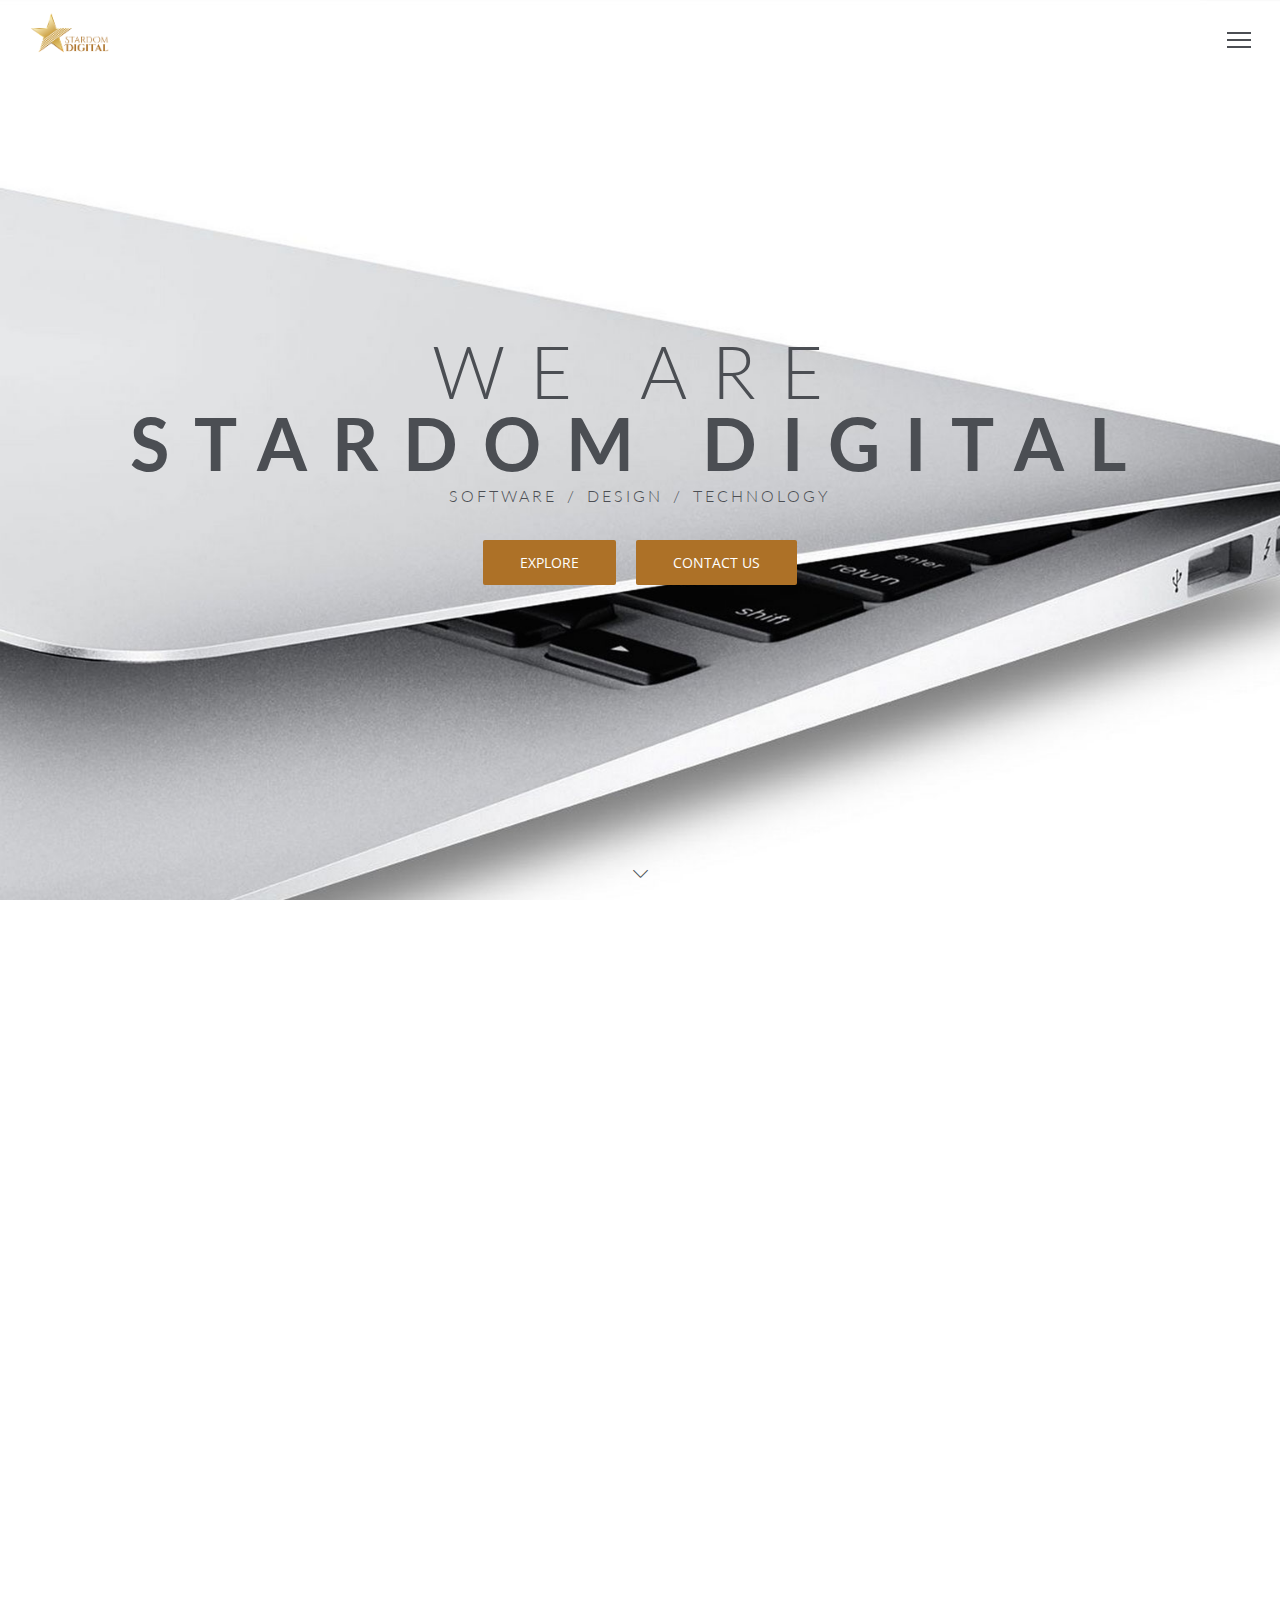
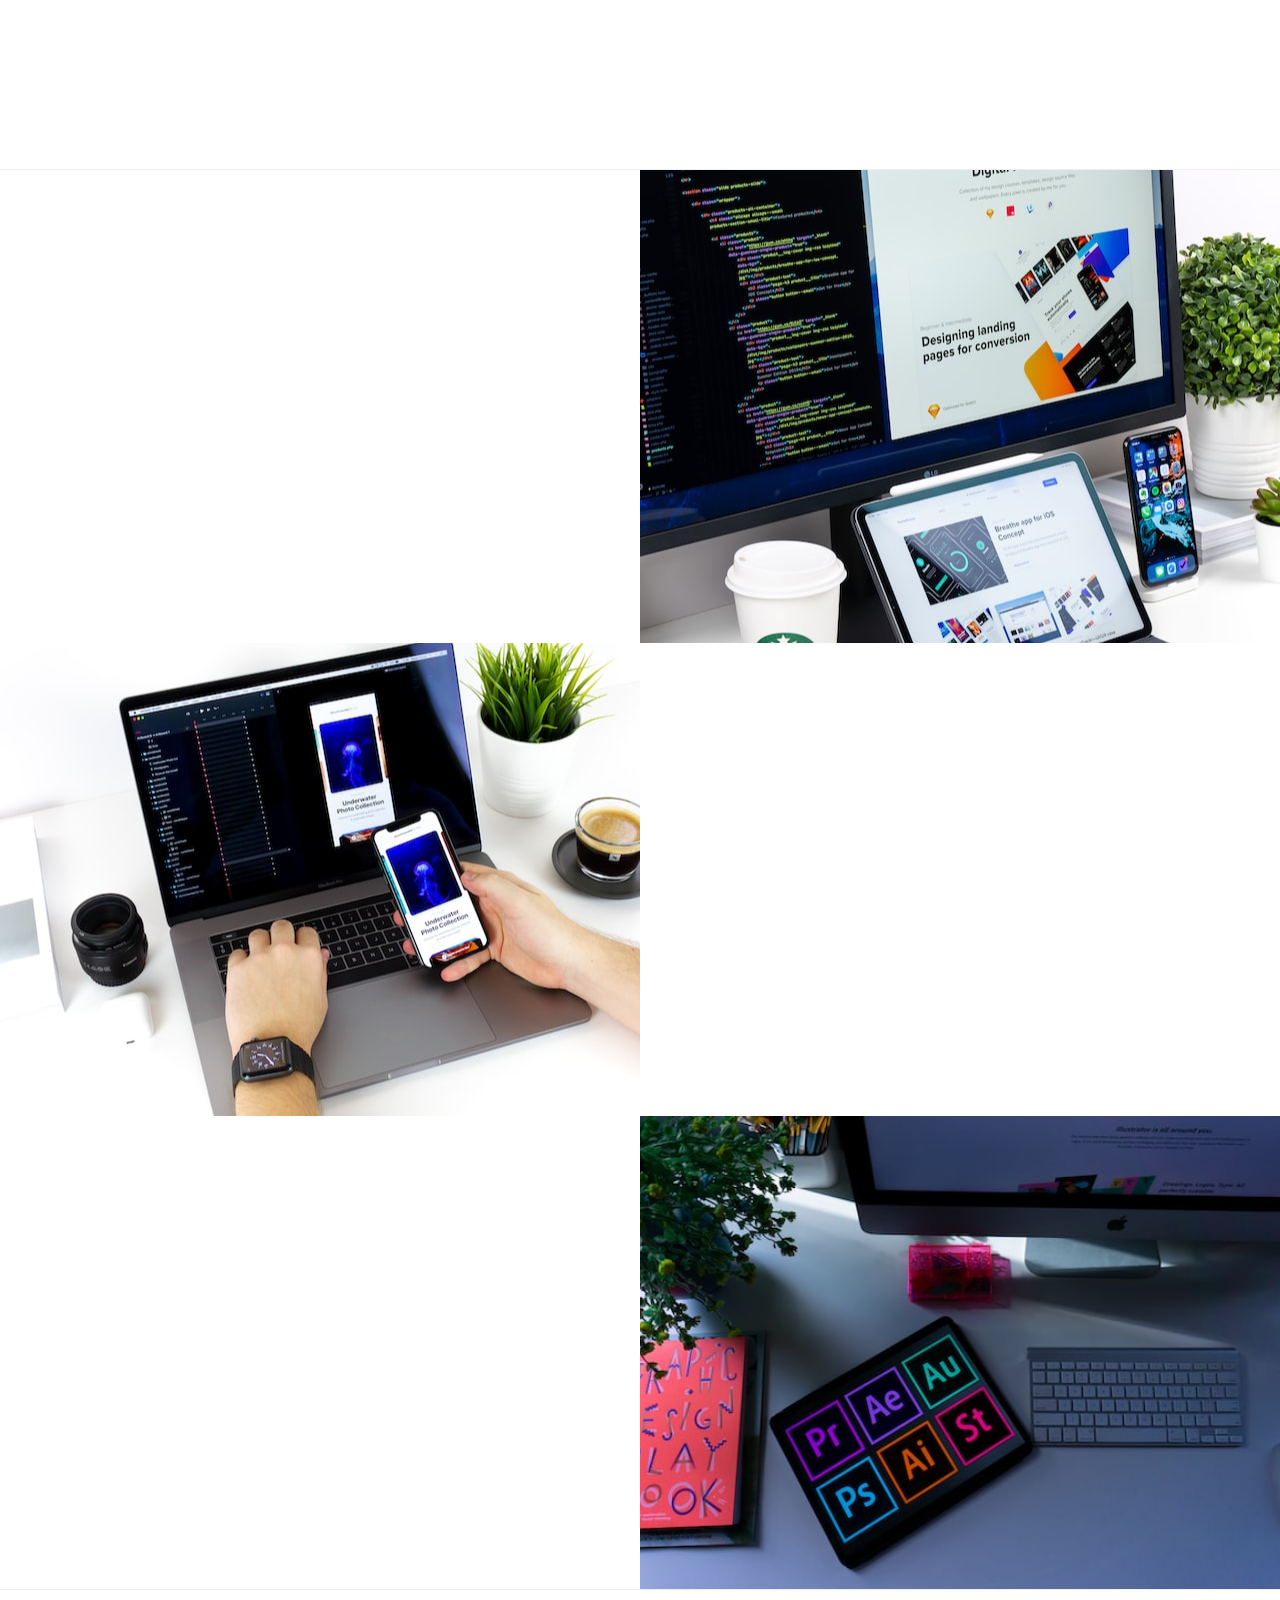
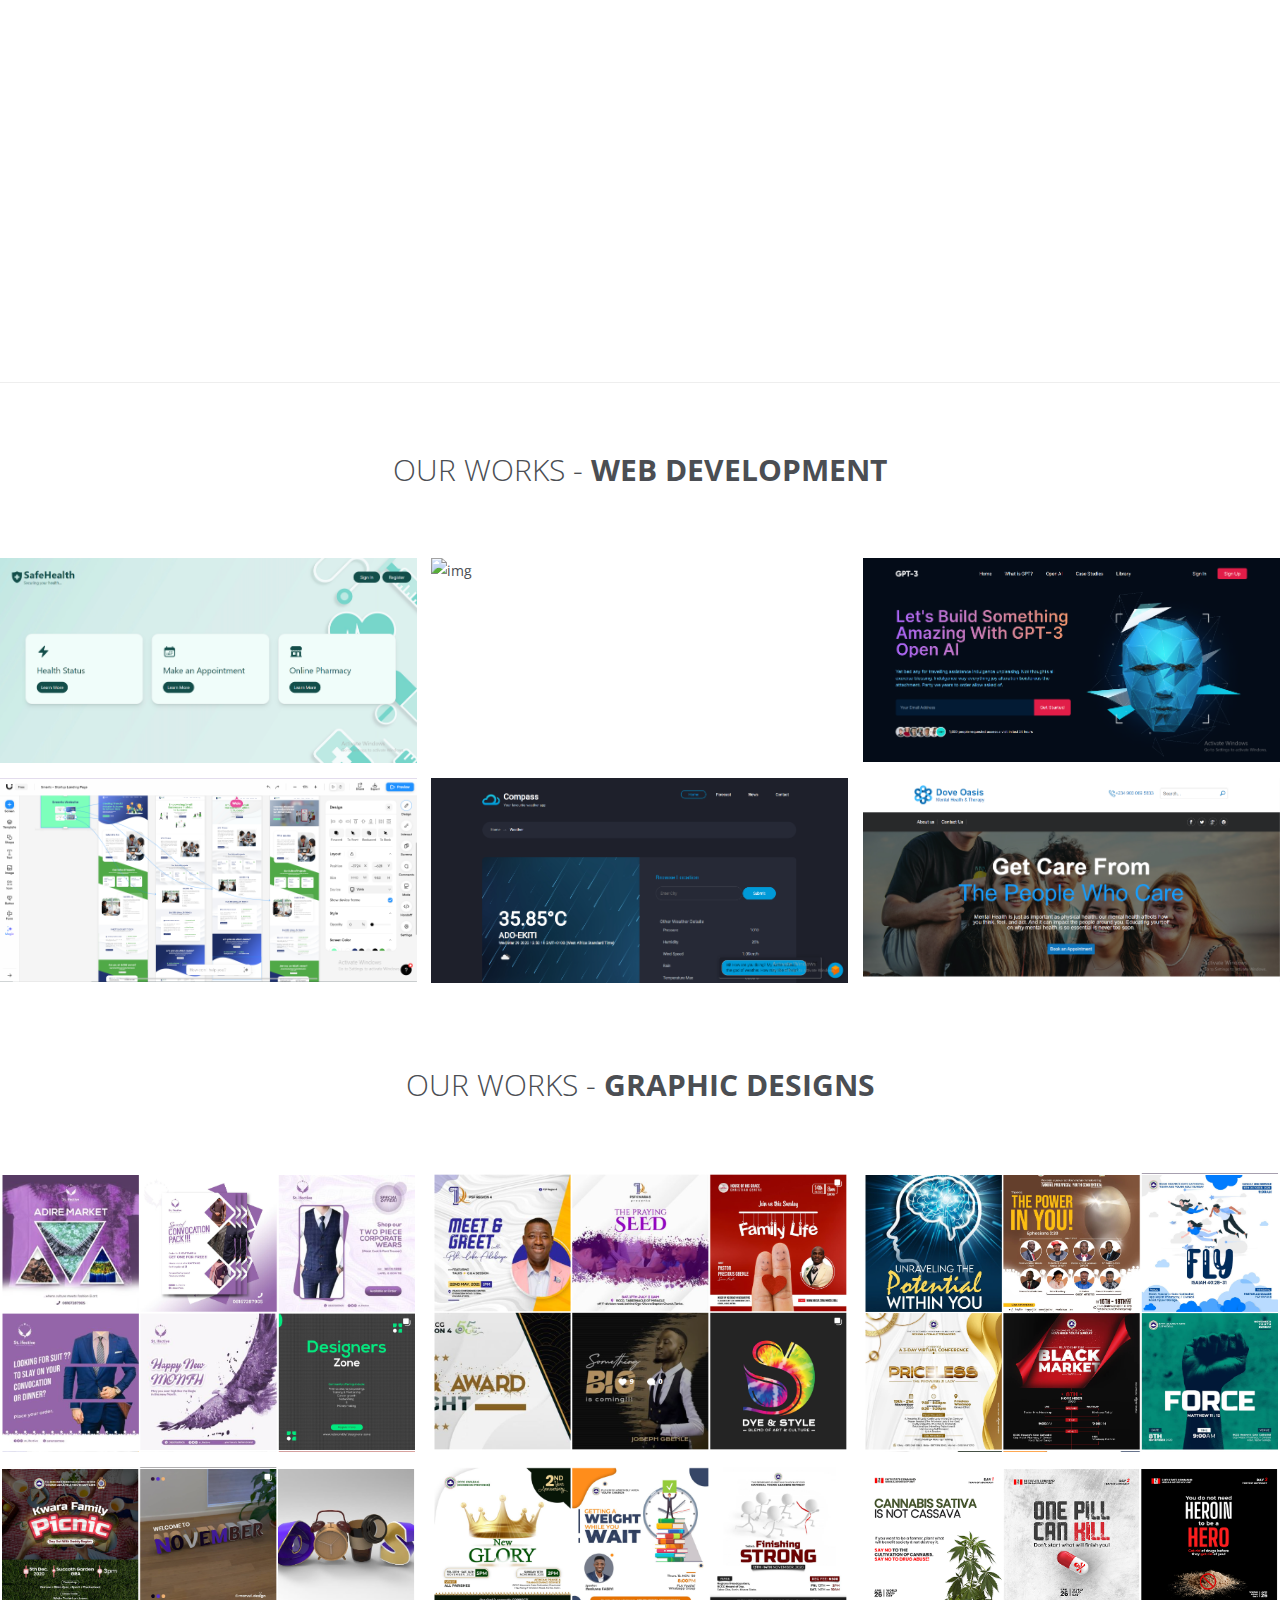
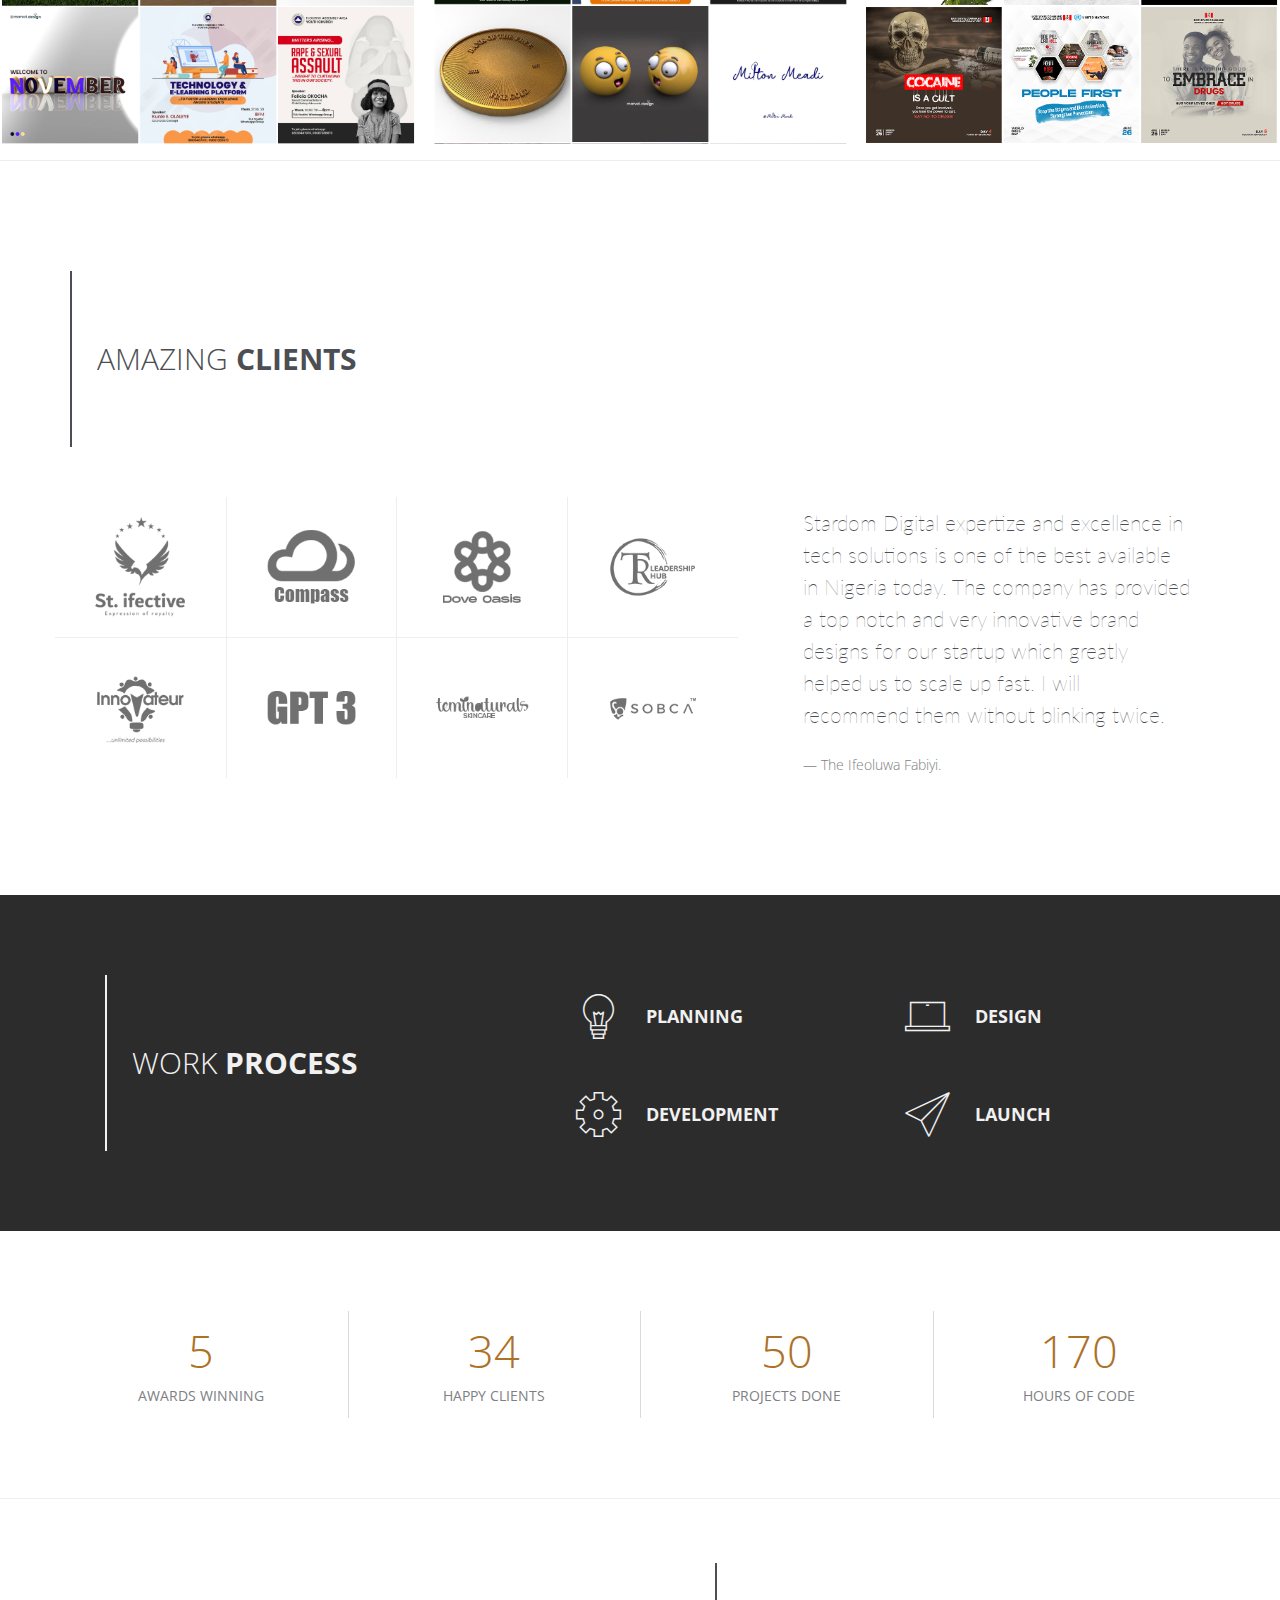
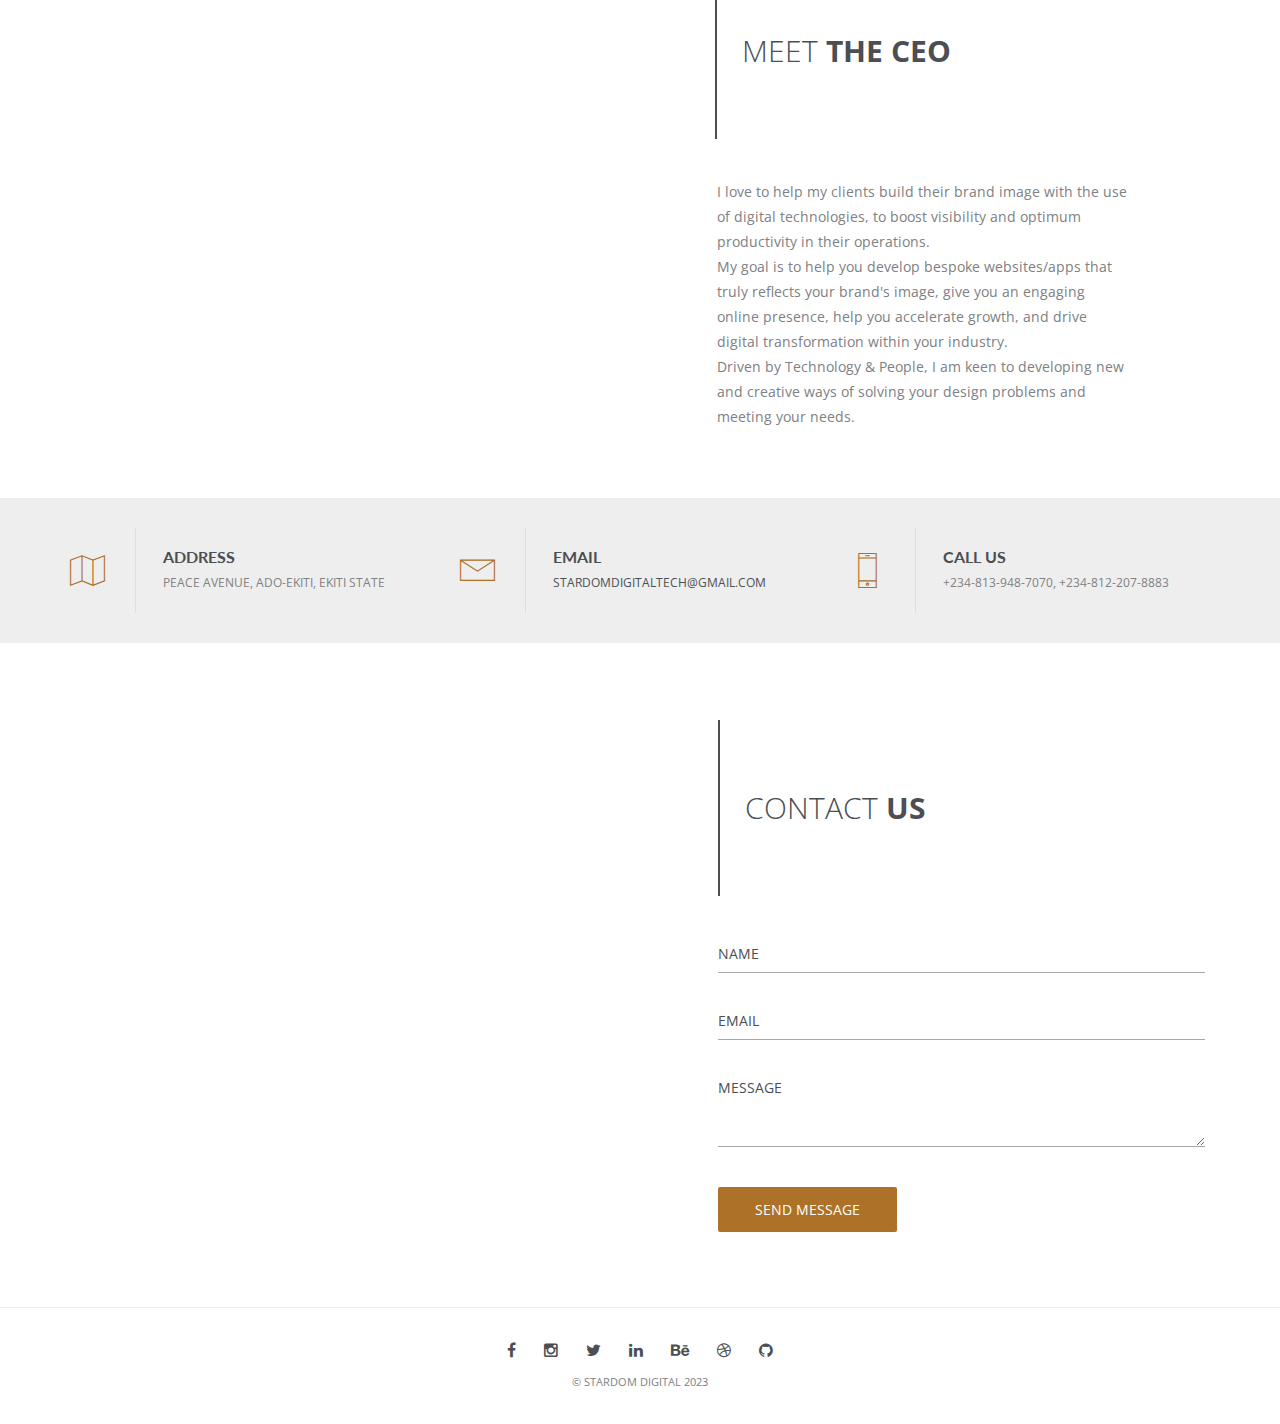
==== commit 47160e36: "updated" ====
--- a/index.html
+++ b/index.html
@@ -315,20 +315,21 @@
 	        </div>
 				</div>
 
-        <!-- VIEW MORE WORKS  -->
+        <!-- DIVIDER -->
+        <hr class="mt-0 mb-0">
+
+        <!-- VIEW MORE WORKS - DEVELOPMENT  -->
         <div id="works" class="port-view-more-cont">
-          <p class="section-title" style="border-left: 0px !important;">OUR <span class="bold">WORKS</span></p>
+          <p class="section-title" style="border-left: 0px !important;">OUR WORKS -<span class="bold"> WEB DEVELOPMENT</span></p>
         </div>
 
         <!-- PORTFOLIO SECTION 2 -->
         <div class="page-section">
           <div class="relative">
-          
             <!-- ITEMS GRID -->
-            <ul class="port-grid port-grid-3 port-grid-gut clearfix" id="items-grid">
-              
+            <ul class="port-grid port-grid-3 port-grid-gut clearfix" id="items-grid">    
               <!-- Item 1 -->
-              <li class="port-item mix img-item">
+              <li class="port-item mix">
                 <a href="#">
                   <div class="port-img-overlay">
                     <img class="port-main-img" src="images/portfolio/safehealth.PNG" alt="img">
@@ -351,7 +352,7 @@
               </li>
 
               <!-- Item 2 -->
-              <li class="port-item mix img-item">
+              <li class="port-item mix">
                 <a href="#">
                   <div class="port-img-overlay"><img class="port-main-img" src="images/portfolio/ifective.png" alt="img"></div>
                 </a>
@@ -372,7 +373,7 @@
               </li>
 
               <!-- Item 3 -->
-              <li class="port-item mix img-item">
+              <li class="port-item mix">
                 <a href="#">
                   <div class="port-img-overlay">
                     <img class="port-main-img" src="images/portfolio/gpt.PNG" alt="img">
@@ -395,7 +396,7 @@
               </li>
               
               <!-- Item 4 -->
-              <li class="port-item mix img-item">
+              <li class="port-item mix">
                 <a href="#">
                   <div class="port-img-overlay">
                     <img class="port-main-img" src="images/portfolio/smerts.PNG" alt="img" >
@@ -414,7 +415,7 @@
               </li>
 
                <!-- Item 5 -->
-              <li class="port-item mix img-item">
+              <li class="port-item mix">
                 <a href="#">
                   <div class="port-img-overlay">
                     <img class="port-main-img" src="images/portfolio/compass.PNG" alt="img">
@@ -437,7 +438,7 @@
               </li>
               
               <!-- Item 6 -->
-              <li class="port-item mix img-item">
+              <li class="port-item mix">
                 <a href="#">
                   <div class="port-img-overlay">
                     <img class="port-main-img" src="images/portfolio/Dove.PNG" alt="img">
@@ -480,6 +481,71 @@
                 </div>
               </li> -->
             </ul>
+          </div>
+        </div>
+
+          <!-- VIEW MORE WORKS - DESIGNS  -->
+          <div id="works" class="port-view-more-cont">
+            <p class="section-title" style="border-left: 0px !important;">OUR WORKS - <span class="bold">GRAPHIC DESIGNS</span></p>
+          </div>
+
+          <div class="page-section">
+            <div class="relative">
+              <!-- ITEMS GRID -->
+              <ul class="port-grid port-grid-3 port-grid-gut clearfix" id="items-grid">
+                <!-- Item 1 -->
+                <li class="port-item mix">
+                  <a href="#">
+                    <div class="port-img-overlay">
+                      <img class="port-main-img" src="images/portfolio/1.PNG" alt="img">
+                    </div>
+                  </a>
+                </li>
+            
+                <!-- Item 2 -->
+                <li class="port-item mix">
+                  <a href="#">
+                    <div class="port-img-overlay"><img class="port-main-img" src="images/portfolio/2.PNG" alt="img"></div>
+                  </a>
+                </li>
+            
+                <!-- Item 3 -->
+                <li class="port-item mix">
+                  <a href="#">
+                    <div class="port-img-overlay">
+                      <img class="port-main-img" src="images/portfolio/5.PNG" alt="img">
+                    </div>
+                  </a>
+                </li>
+            
+                <!-- Item 4 -->
+                <li class="port-item mix">
+                  <a href="#">
+                    <div class="port-img-overlay">
+                      <img class="port-main-img" src="images/portfolio/7.PNG" alt="img">
+                    </div>
+                  </a>
+                </li>
+            
+                <!-- Item 5 -->
+                <li class="port-item mix">
+                  <a href="#">
+                    <div class="port-img-overlay">
+                      <img class="port-main-img" src="images/portfolio/6.PNG" alt="img">
+                    </div>
+                  </a>
+                </li>
+            
+                <!-- Item 6 -->
+                <li class="port-item mix">
+                  <a href="#">
+                    <div class="port-img-overlay">
+                      <img class="port-main-img" src="images/portfolio/10.png" alt="img">
+                    </div>
+                  </a>
+                </li>
+              </ul>
+            </div>
           </div>
 
 				<!-- DIVIDER -->
@@ -812,12 +878,12 @@
       </div>
 
      </div>
-    </div>
-
+    
+    
     <!-- DIVIDER -->
     <hr class="mt-0 mb-0">
             
-          <div id="footer1" class="page-section text-center pb-30 pt-30">
+      <div id="footer1" class="page-section text-center pb-30 pt-30">
             <!-- Social Links -->
             <div class="footer-soc-a">
               <a href="https://www.facebook.com/olaniyan.marvellous" title="Facebook" target="_blank"><i class="fa fa-facebook"></i></a>
--- a/css/style.css
+++ b/css/style.css
@@ -24,7 +24,19 @@
 }
 
 .img-item {
-    /* box-shadow: 4px 4px 8px 4px rgba(0, 0, 0, 0.2), 0 6px 20px 0 rgba(0, 0, 0, 0.19); */
+    width: 33% !important;
+    float: left !important;
+    /* padding: 1%; */
+    list-style-type: none !important;
+    list-style: none;
+    text-align: left !important;
+}
+
+.graphic-list {
+    display: flex !important;
+    flex-direction: row !important;
+    flex-wrap: wrap !important;
+    
 }
 
 /*--------------------------MINIFIED/COMPRESSED---------------------------
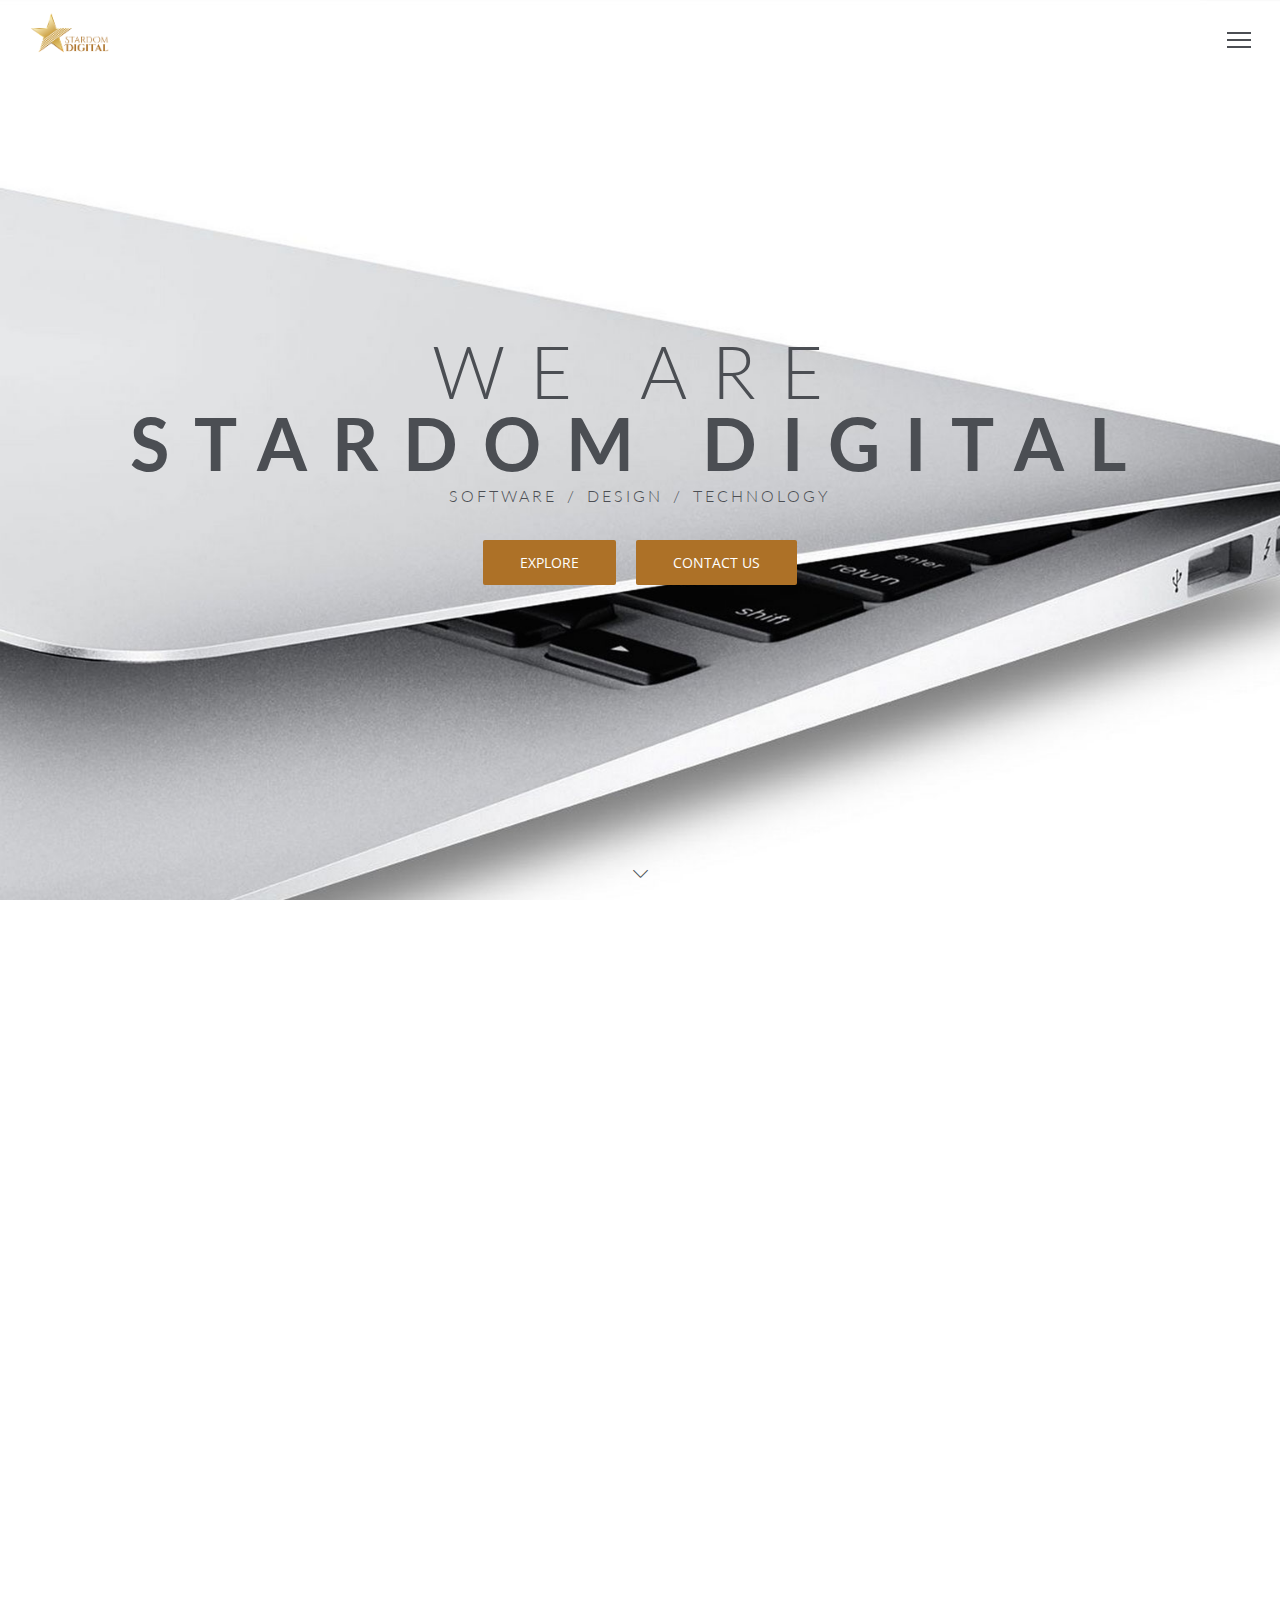
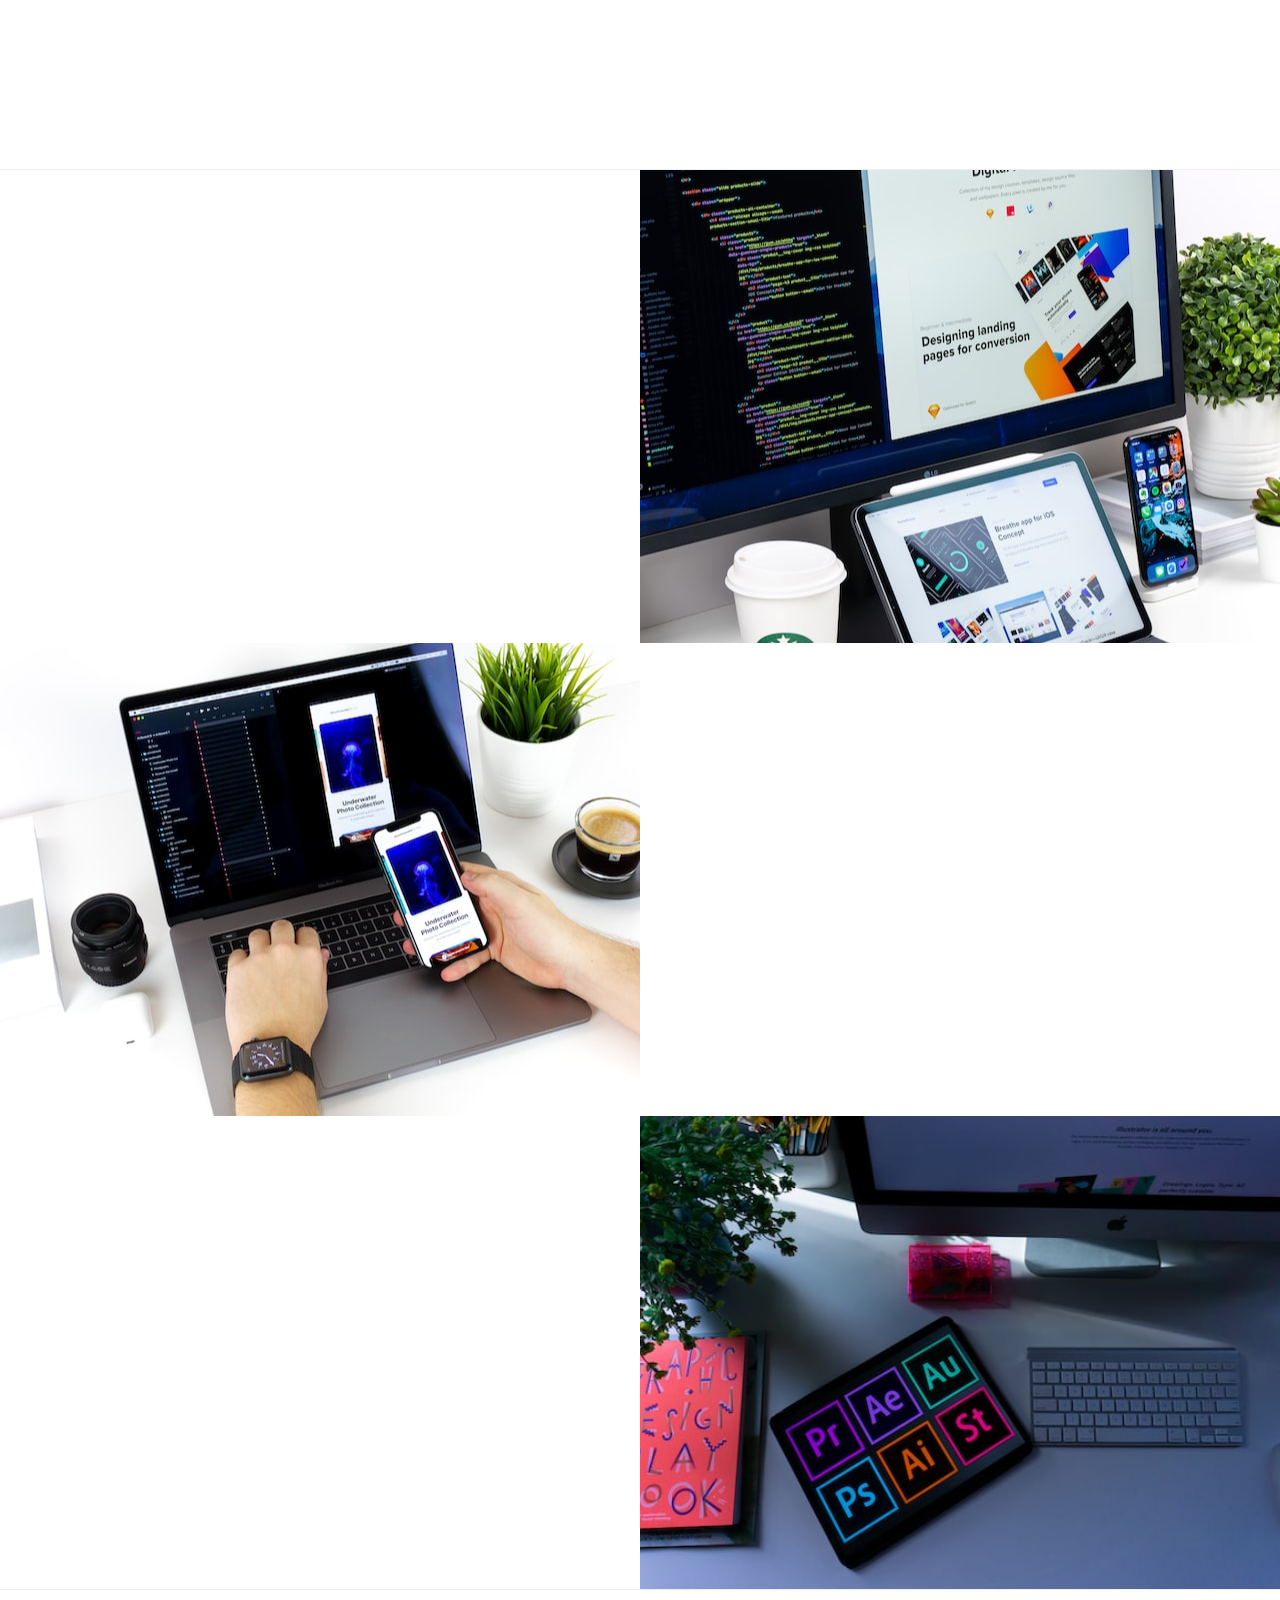
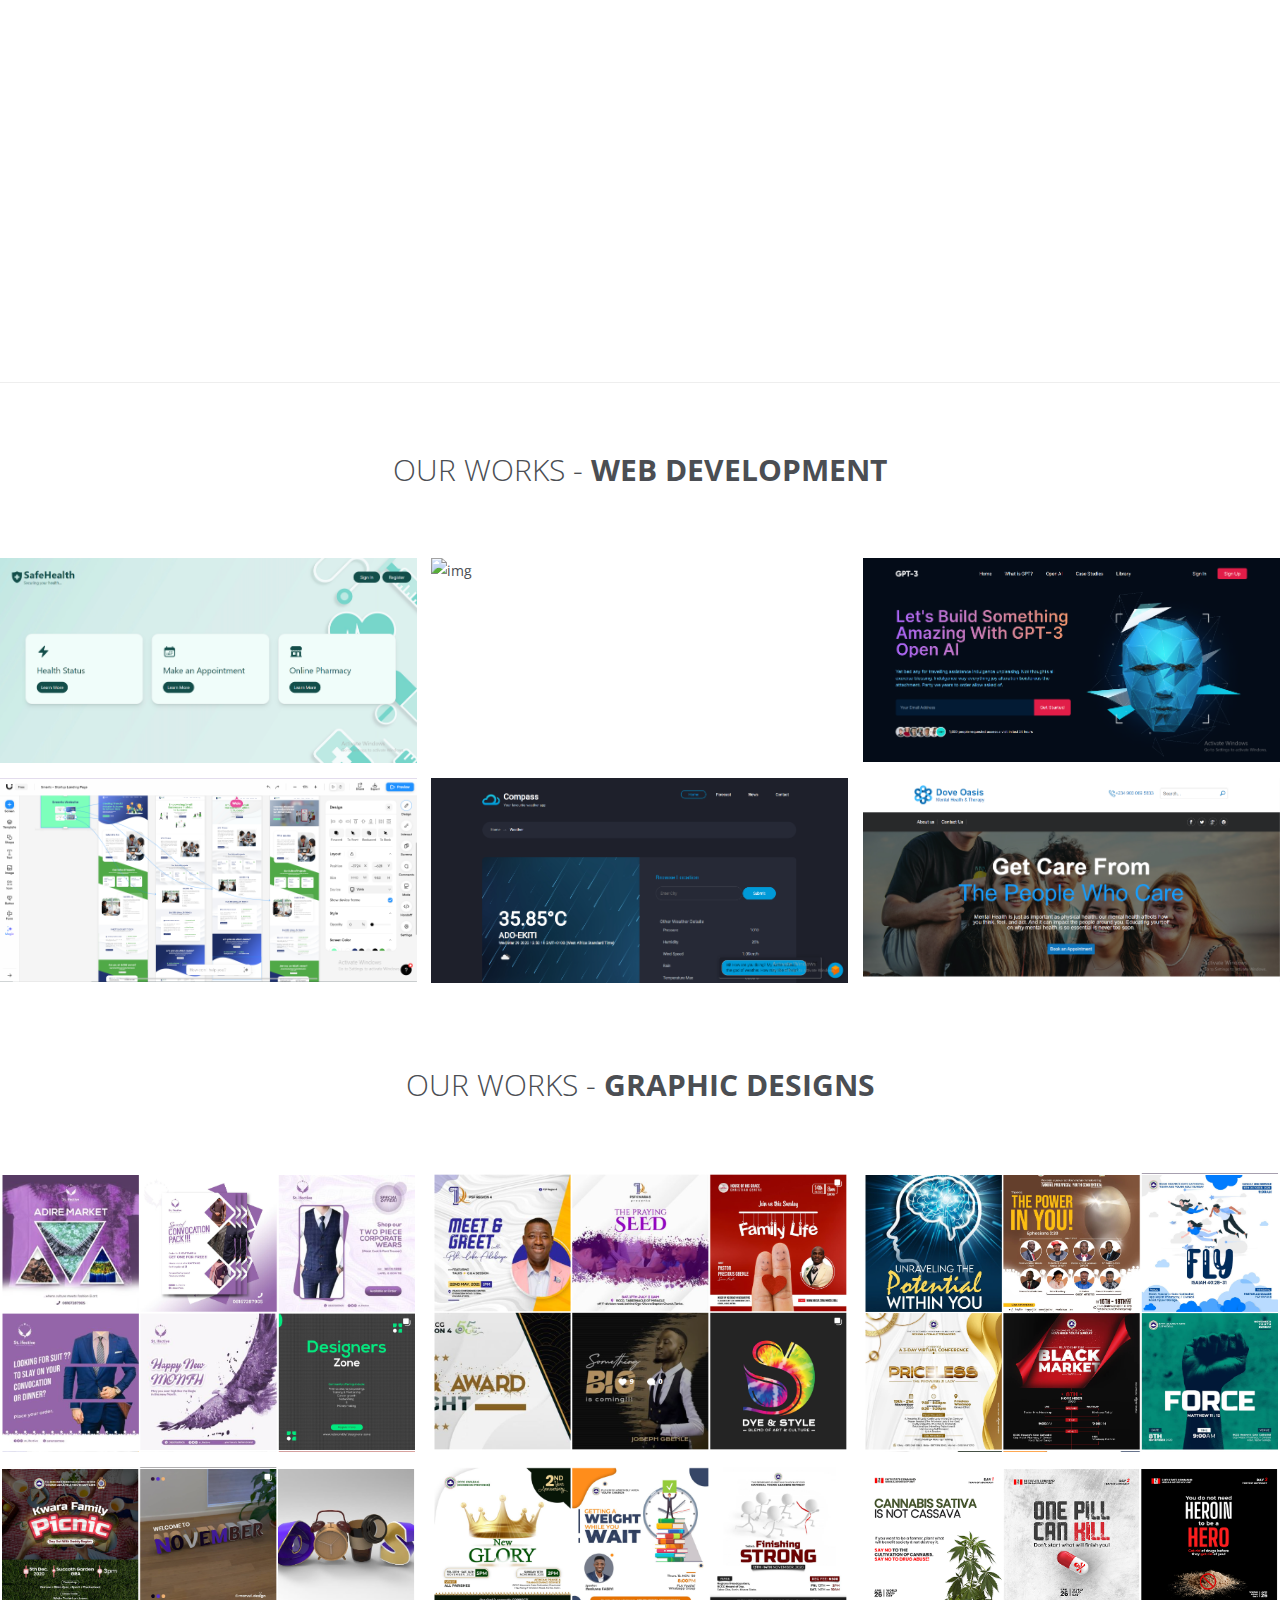
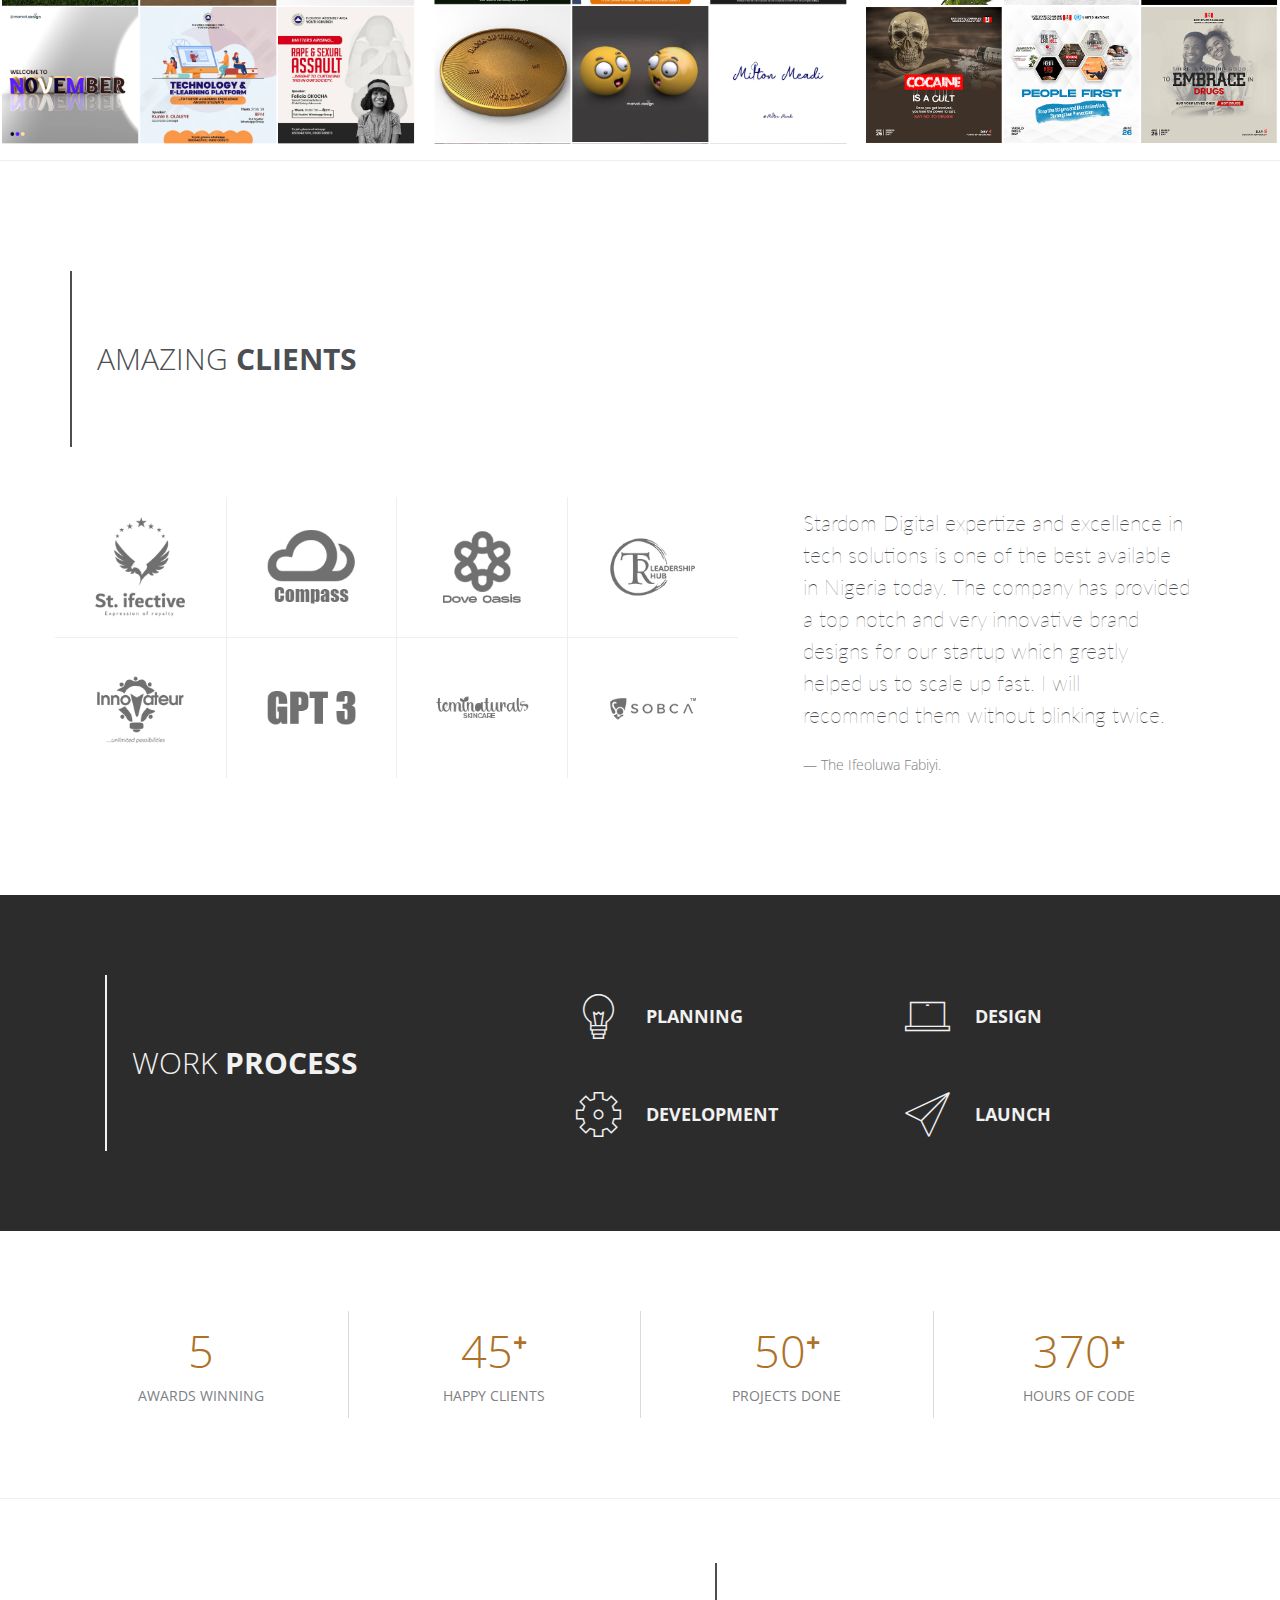
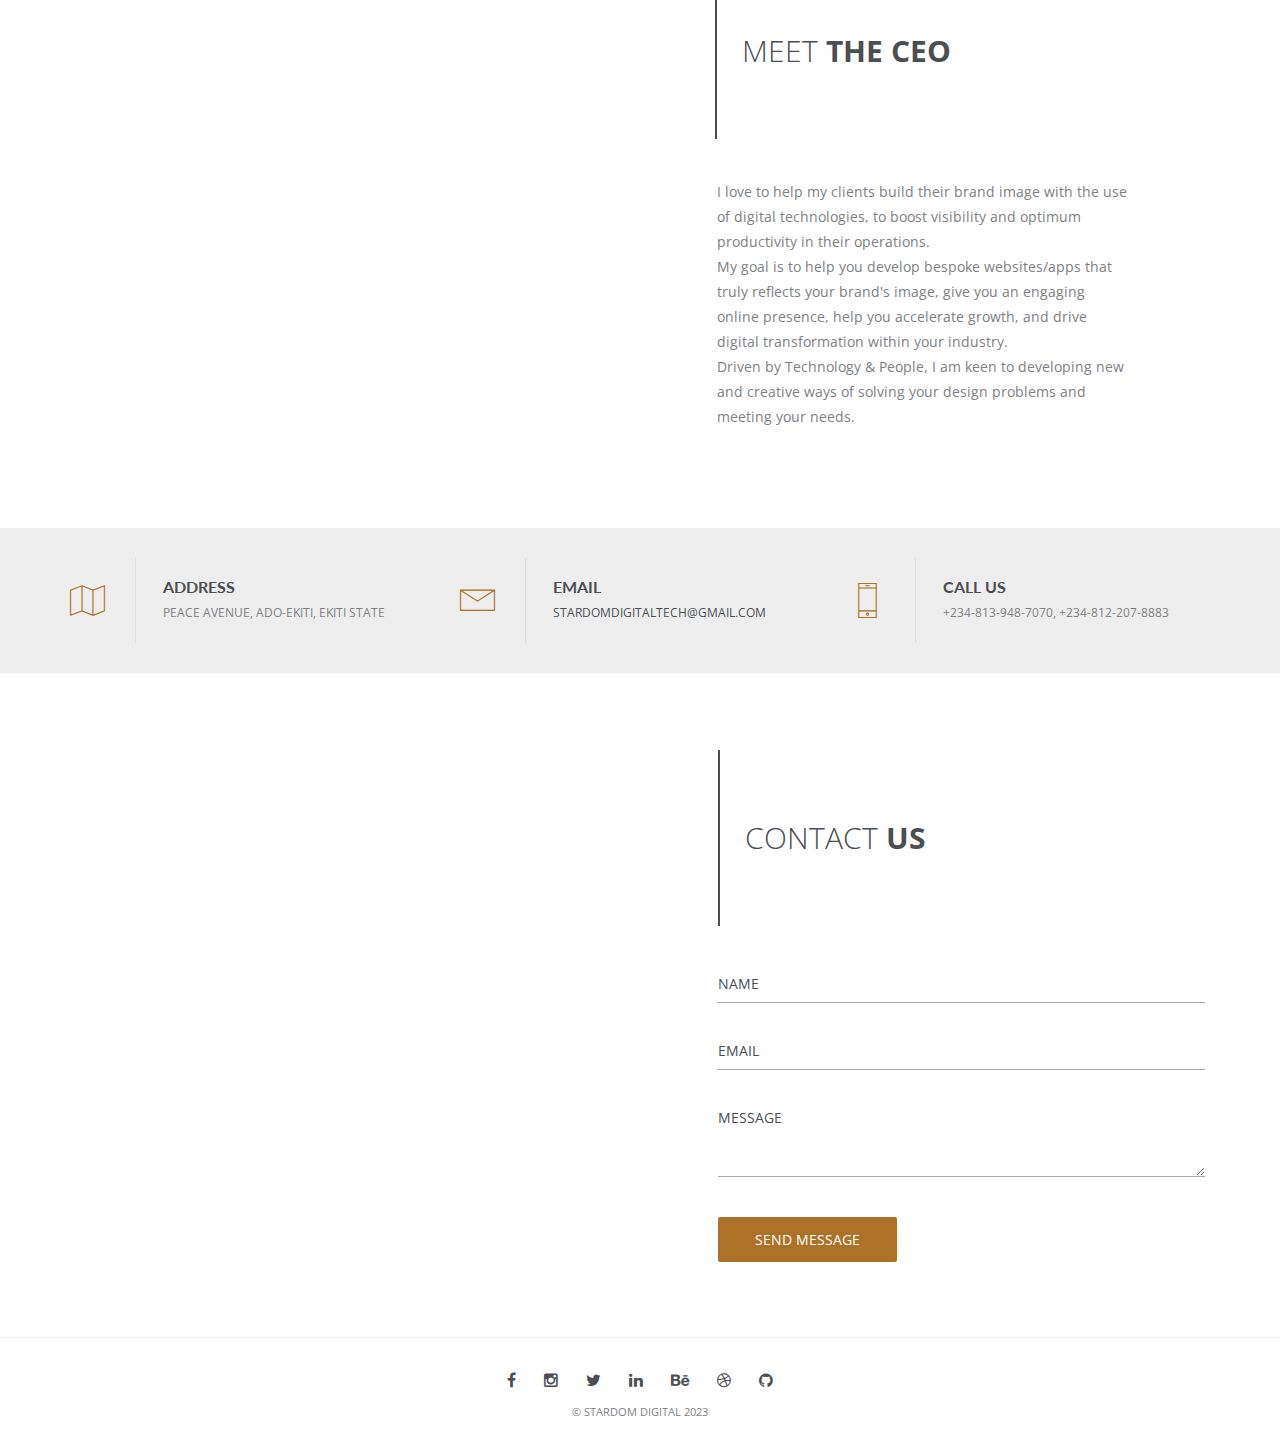
==== commit 993a5b6e: "updated" ====
--- a/index.html
+++ b/index.html
@@ -496,7 +496,7 @@
                 <!-- Item 1 -->
                 <li class="port-item mix">
                   <a href="#">
-                    <div class="port-img-overlay">
+                    <div class="">
                       <img class="port-main-img" src="images/portfolio/1.PNG" alt="img">
                     </div>
                   </a>
@@ -505,14 +505,14 @@
                 <!-- Item 2 -->
                 <li class="port-item mix">
                   <a href="#">
-                    <div class="port-img-overlay"><img class="port-main-img" src="images/portfolio/2.PNG" alt="img"></div>
+                    <div class=""><img class="port-main-img" src="images/portfolio/2.PNG" alt="img"></div>
                   </a>
                 </li>
             
                 <!-- Item 3 -->
                 <li class="port-item mix">
                   <a href="#">
-                    <div class="port-img-overlay">
+                    <div class="">
                       <img class="port-main-img" src="images/portfolio/5.PNG" alt="img">
                     </div>
                   </a>
@@ -521,7 +521,7 @@
                 <!-- Item 4 -->
                 <li class="port-item mix">
                   <a href="#">
-                    <div class="port-img-overlay">
+                    <div class="">
                       <img class="port-main-img" src="images/portfolio/7.PNG" alt="img">
                     </div>
                   </a>
@@ -530,7 +530,7 @@
                 <!-- Item 5 -->
                 <li class="port-item mix">
                   <a href="#">
-                    <div class="port-img-overlay">
+                    <div class="">
                       <img class="port-main-img" src="images/portfolio/6.PNG" alt="img">
                     </div>
                   </a>
@@ -539,7 +539,7 @@
                 <!-- Item 6 -->
                 <li class="port-item mix">
                   <a href="#">
-                    <div class="port-img-overlay">
+                    <div class="">
                       <img class="port-main-img" src="images/portfolio/10.png" alt="img">
                     </div>
                   </a>
@@ -698,8 +698,11 @@
               
               <!-- Item -->
               <div class="col-xs-6 col-sm-3">
-                <div class="count-number">
-                 34
+                <div style="display: flex; flex-direction: row; align-items: center; justify-content: center">
+                  <div class="count-number">
+                    45
+                  </div>
+                  <div style="font-weight: bold; font-size: 25px; color: #ad7127;">+</div>
                 </div>
                 <div class="count-descr">
                   <span class="count-title">HAPPY CLIENTS</span>
@@ -708,8 +711,11 @@
               
               <!-- Item -->
               <div class="col-xs-6 col-sm-3">
-                <div class="count-number">
-                  50
+                <div style="display: flex; flex-direction: row; align-items: center; justify-content: center">
+                  <div class="count-number">
+                    50
+                  </div>
+                  <div style="font-weight: bold; font-size: 25px; color: #ad7127;">+</div>
                 </div>
                 <div class="count-descr">
                   <span class="count-title">PROJECTS DONE</span>
@@ -717,9 +723,12 @@
               </div>
               
               <!-- Item -->
-              <div class="col-xs-6 col-sm-3">
-                <div class="count-number">
-                 170 
+              <div class="col-xs-6 col-sm-3" >
+                <div style="display: flex; flex-direction: row; align-items: center; justify-content: center">
+                  <div class="count-number">
+                    370
+                  </div>
+                  <div style="font-weight: bold; font-size: 25px; color: #ad7127;">+</div>
                 </div>
                 <div class="count-descr">
                   <span class="count-title">HOURS OF CODE</span>
@@ -755,7 +764,7 @@
                 </div>
                 <!-- ABOUT ME -->
                 <div class="">
-                  <div class="col-md-12 mb-24 bio-text">
+                  <div class="col-md-12 mb-30 bio-text">
                     I love to help my clients build their brand image with the use of digital technologies, to boost visibility and optimum productivity in their operations.
                     <br>
                     My goal is to help you develop bespoke websites/apps that truly reflects your brand's image, give you an engaging online presence, help you accelerate growth, and drive digital transformation within your industry.
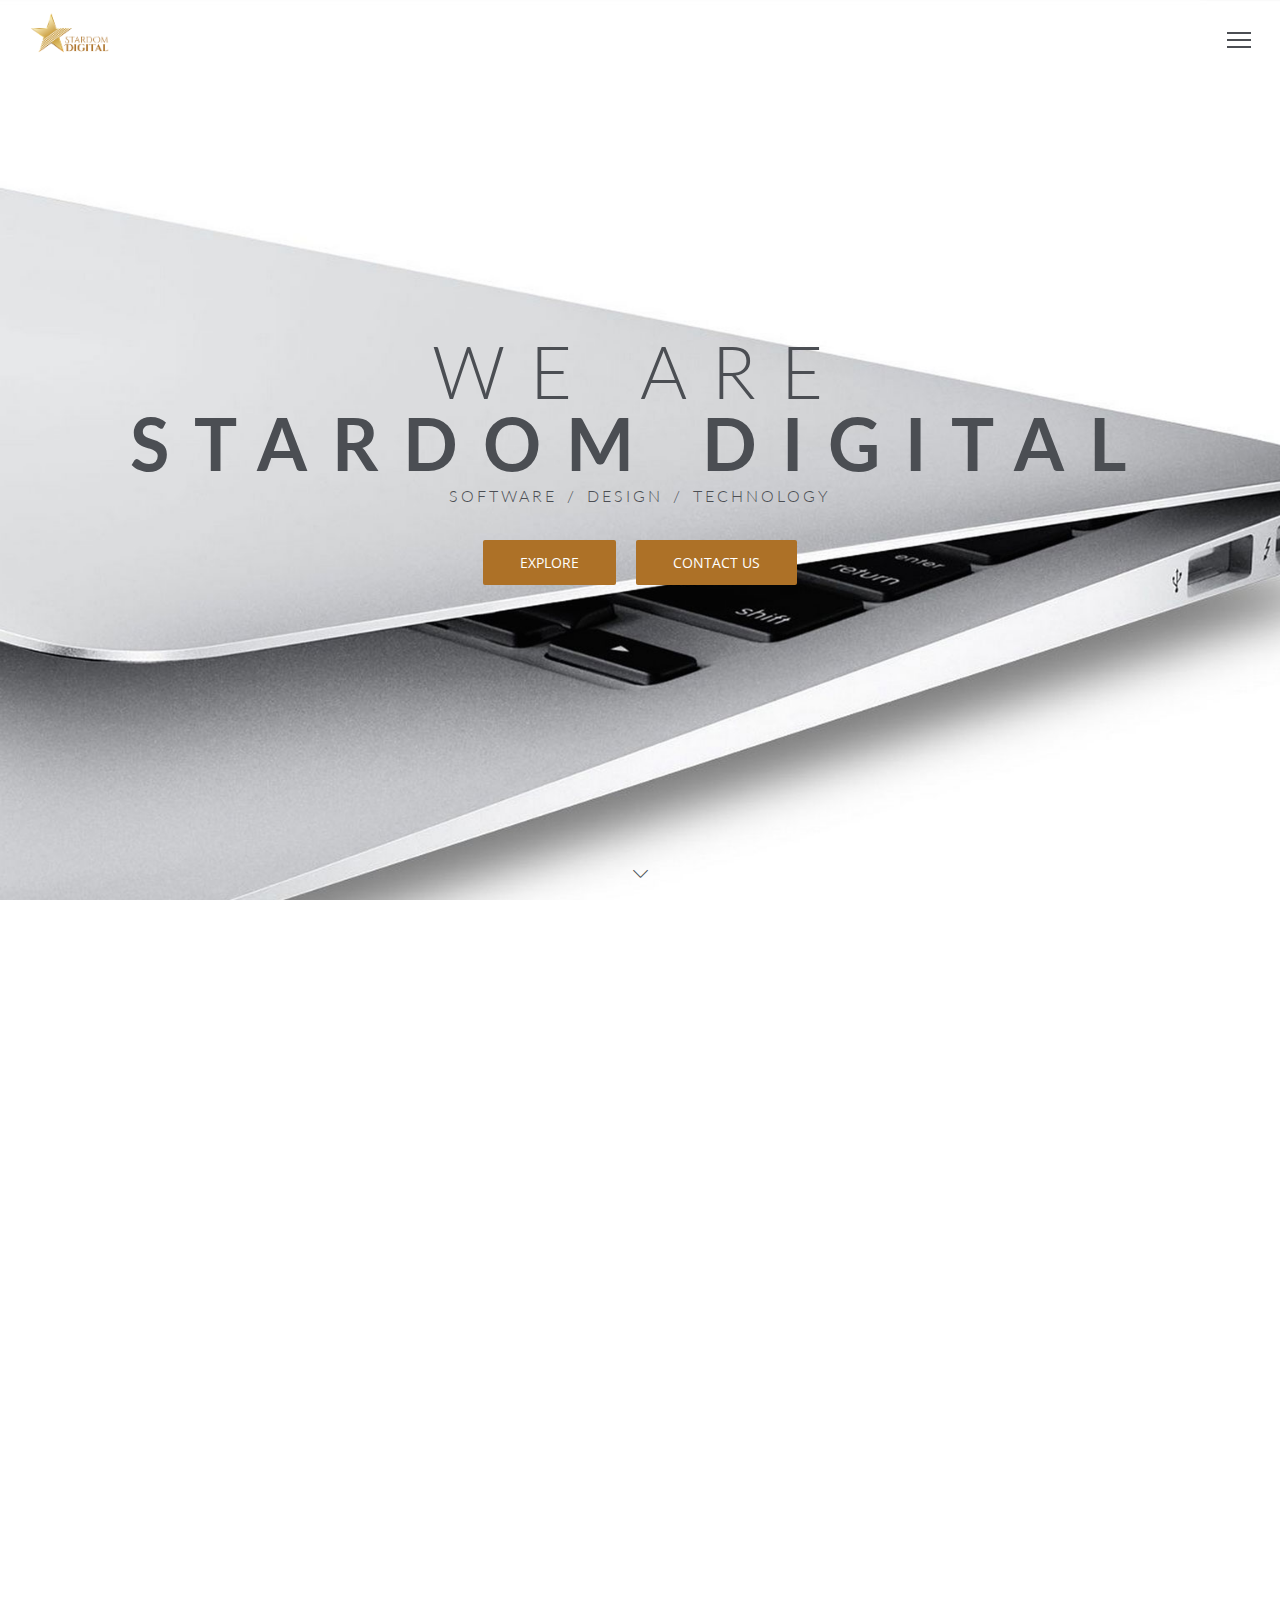
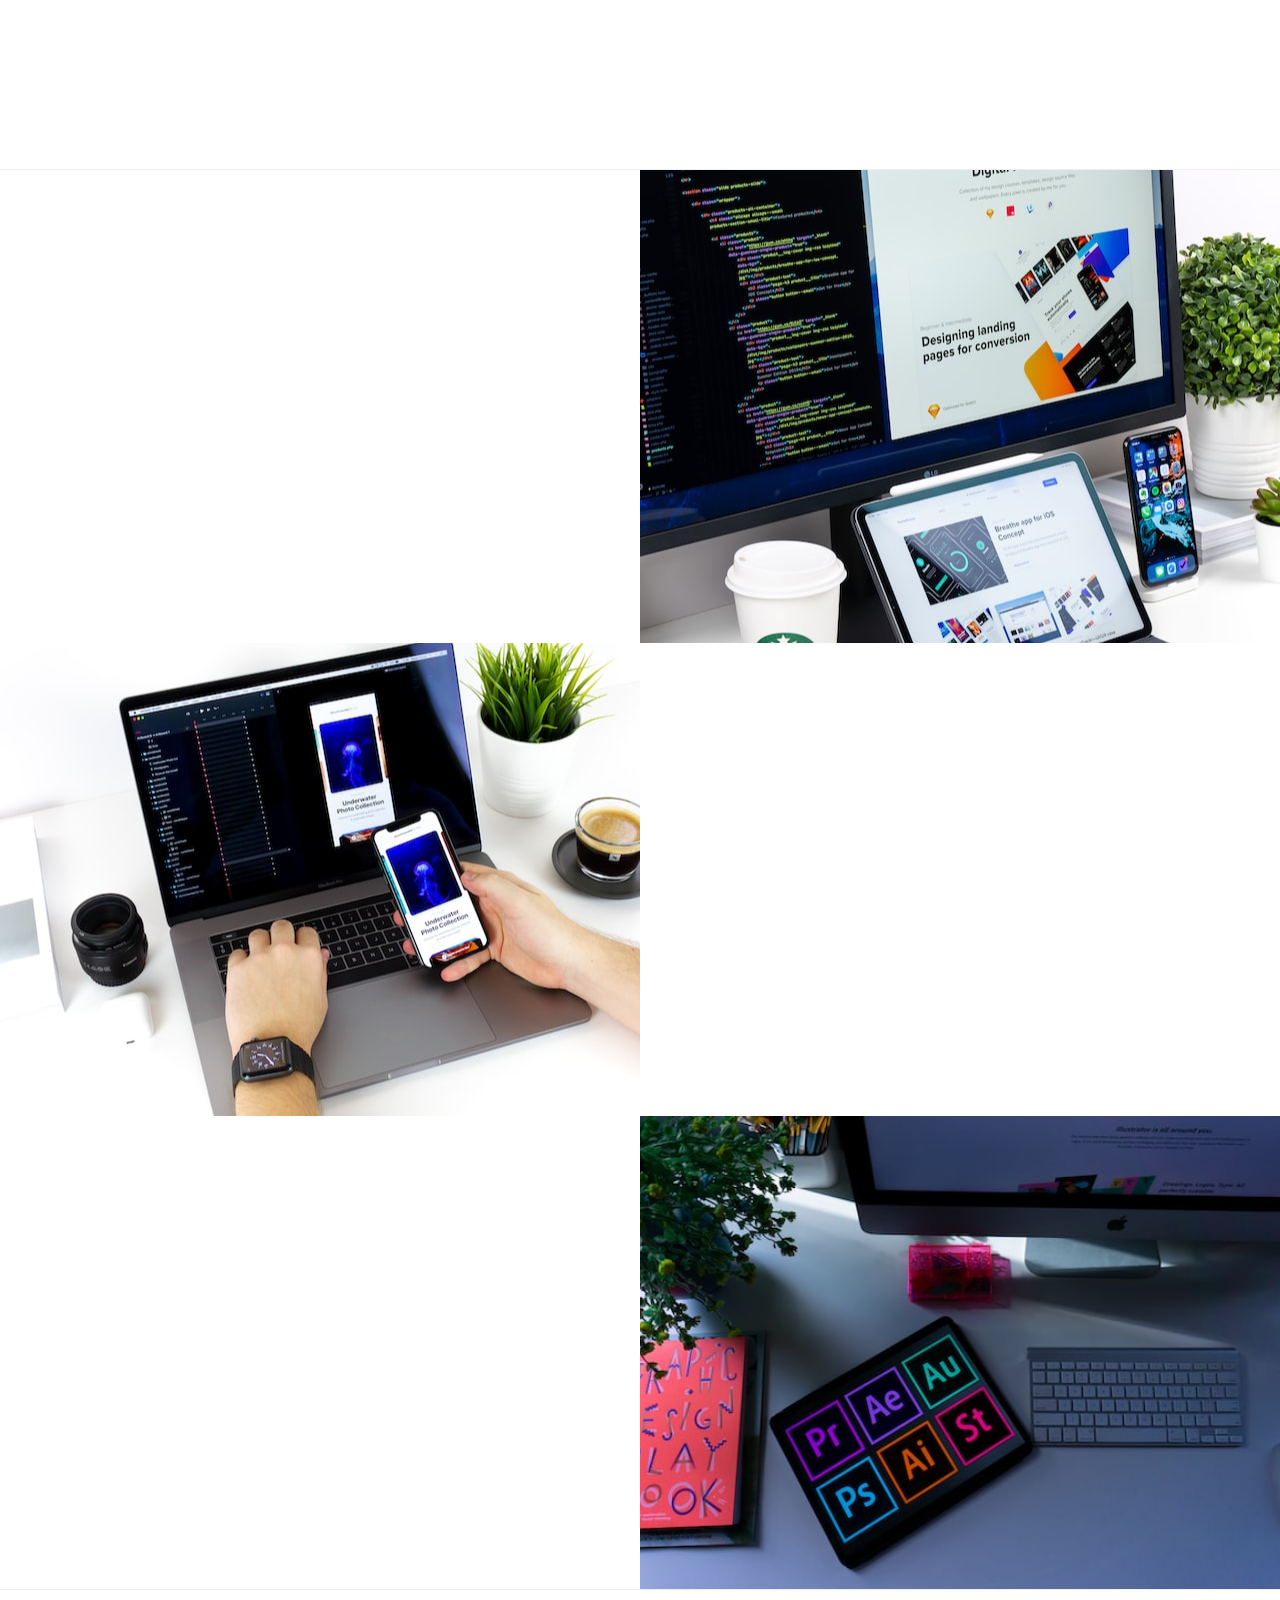
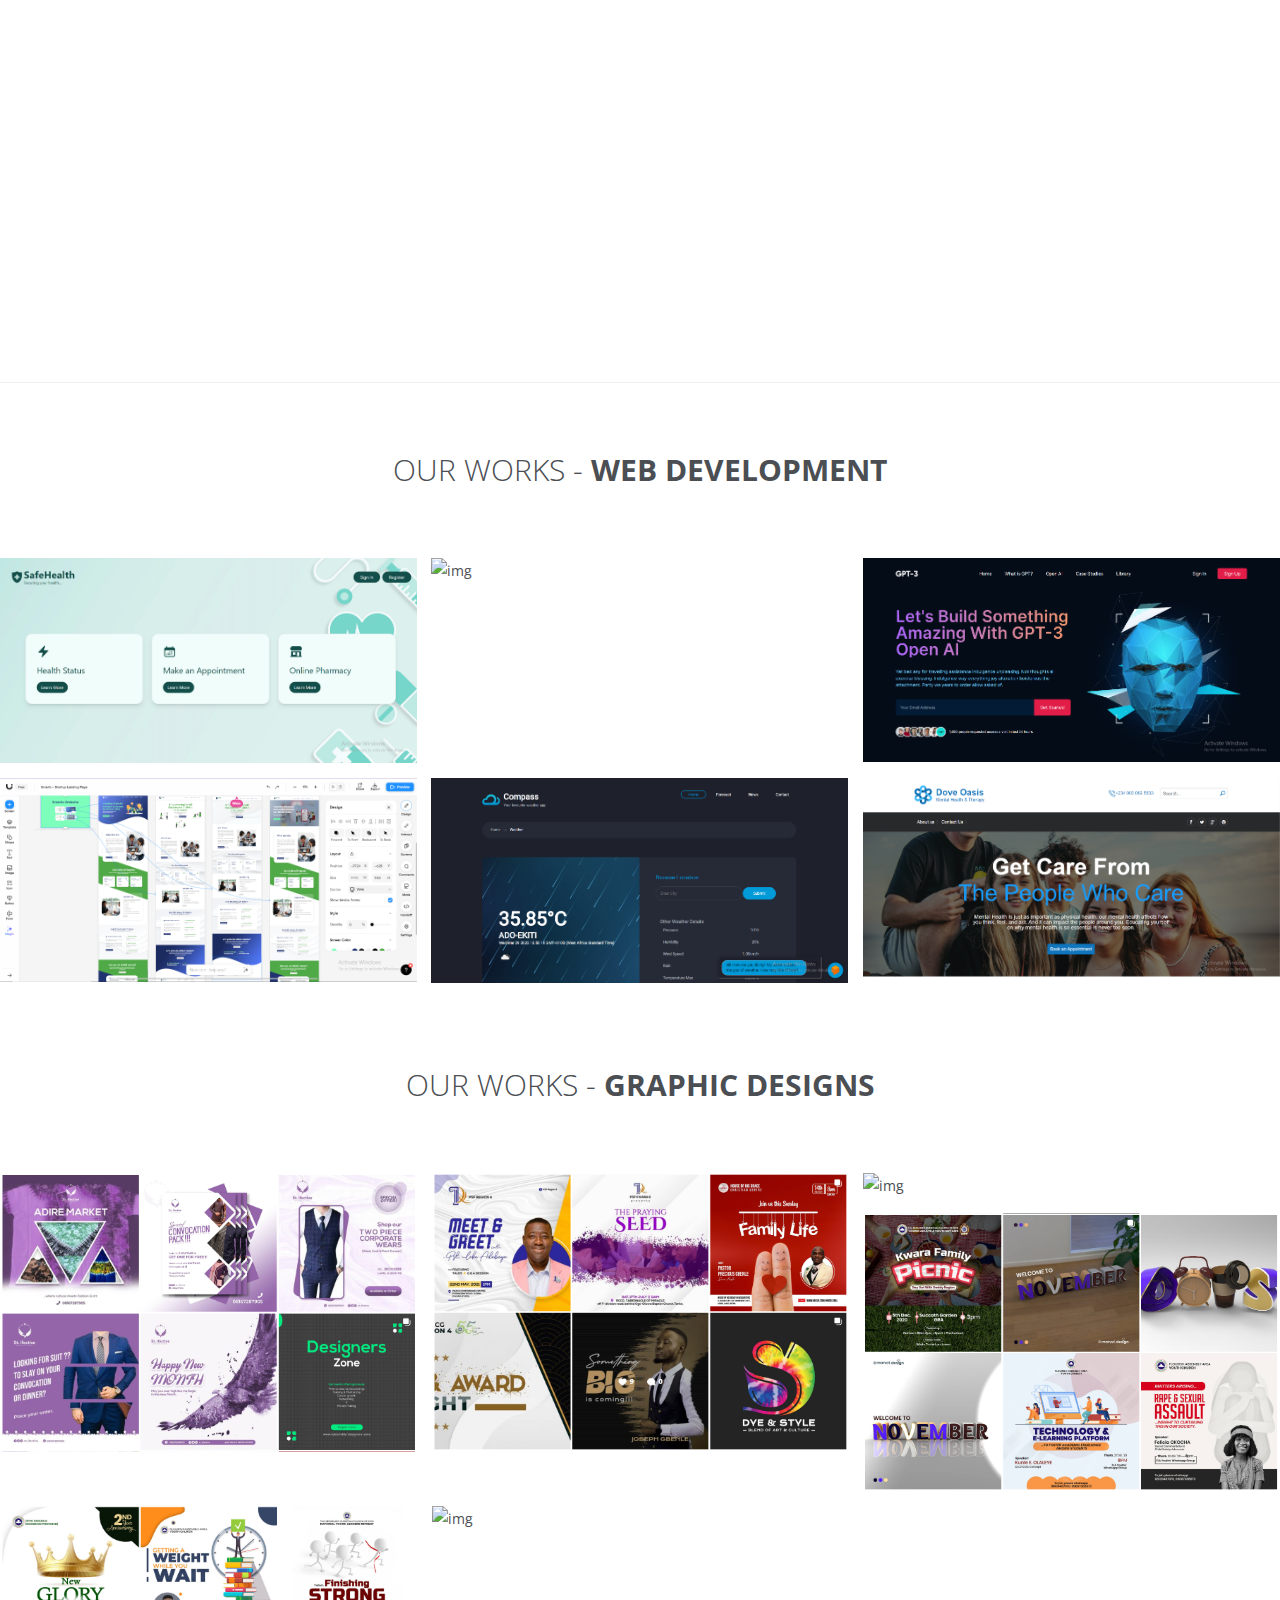
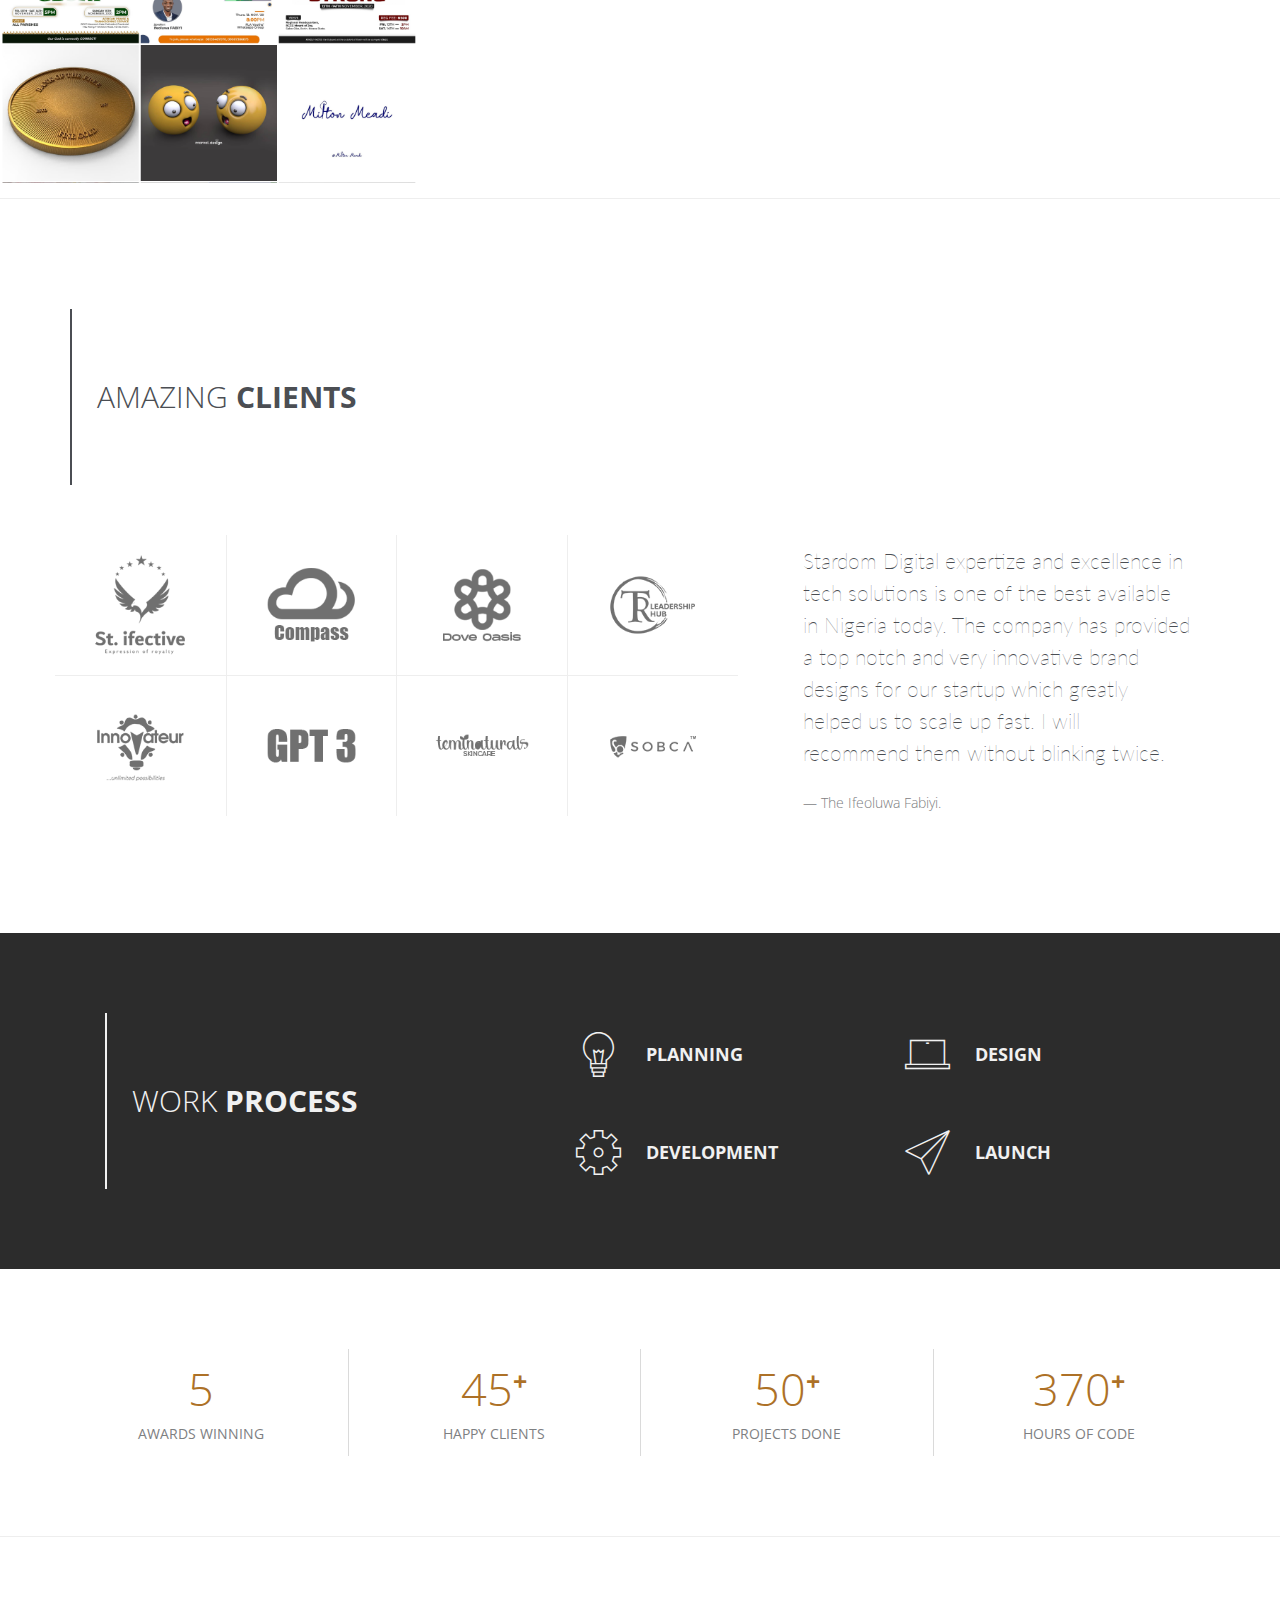
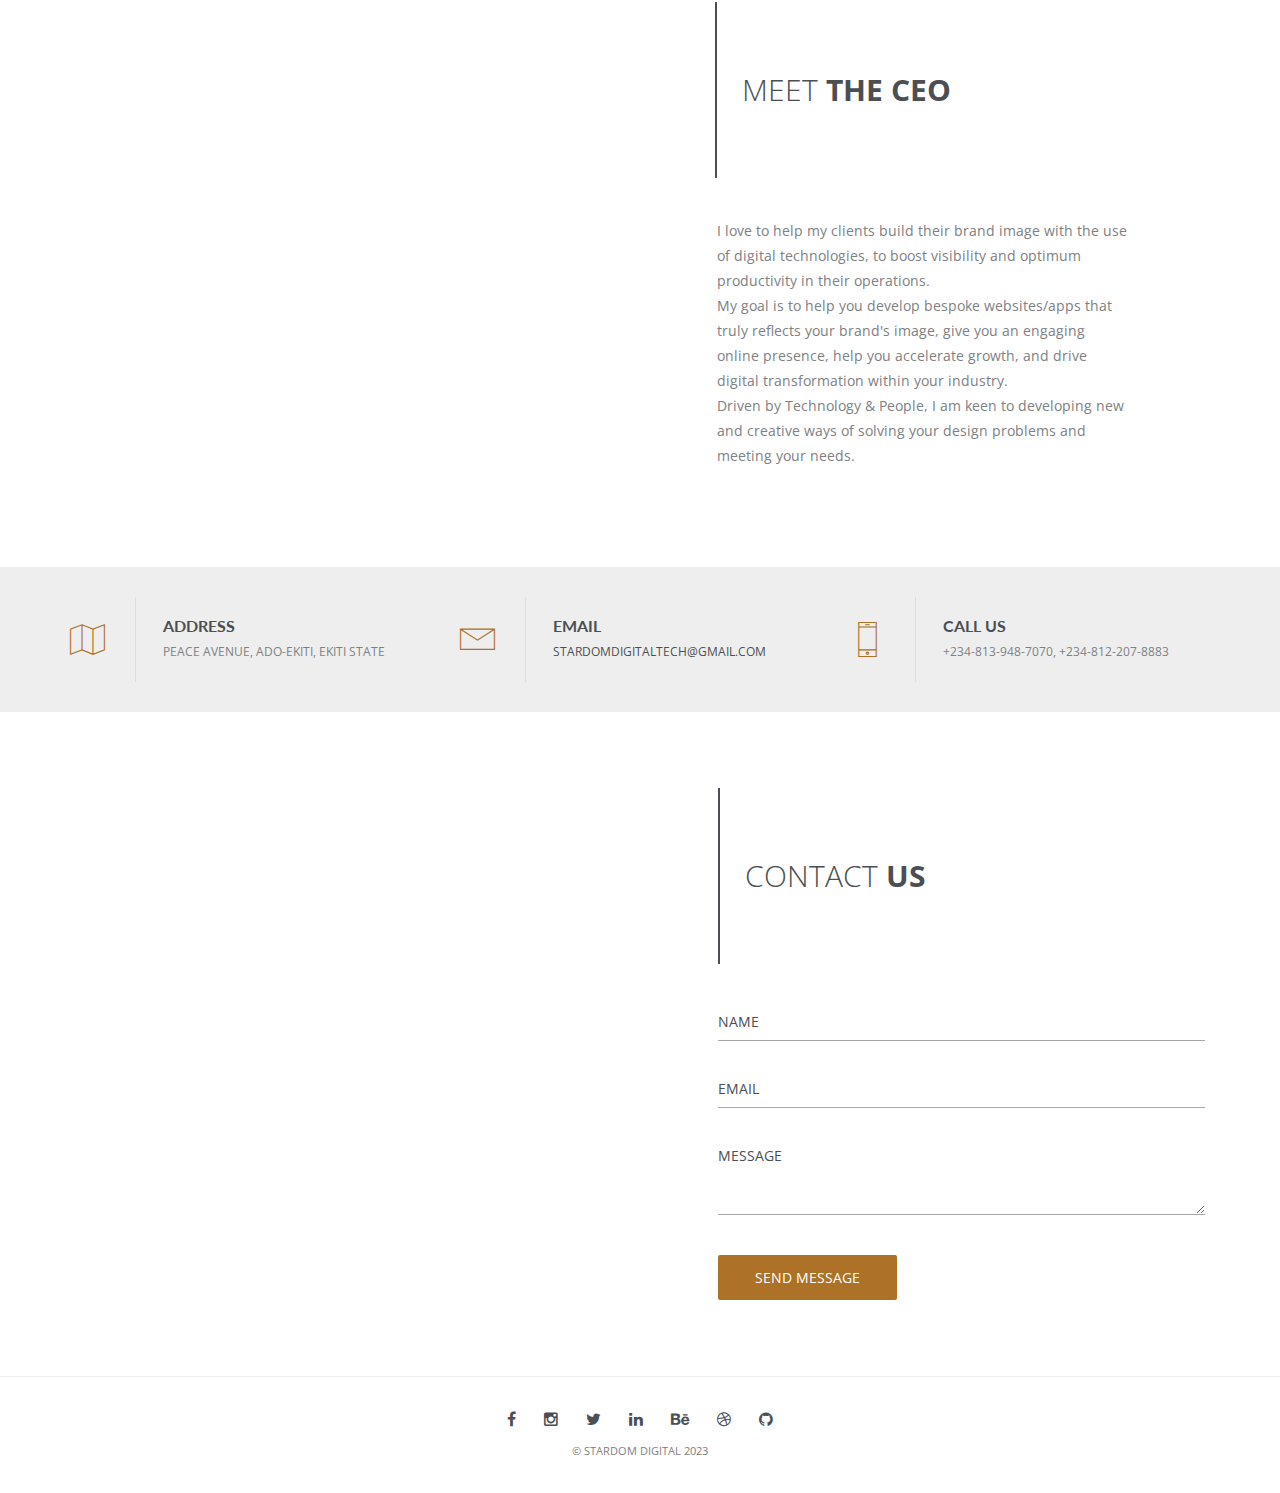
==== commit 42738f29: "updated" ====
--- a/index.html
+++ b/index.html
@@ -513,7 +513,7 @@
                 <li class="port-item mix">
                   <a href="#">
                     <div class="">
-                      <img class="port-main-img" src="images/portfolio/5.PNG" alt="img">
+                      <img class="port-main-img" src="images/portfolio/10.PNG" alt="img">
                     </div>
                   </a>
                 </li>
@@ -540,7 +540,7 @@
                 <li class="port-item mix">
                   <a href="#">
                     <div class="">
-                      <img class="port-main-img" src="images/portfolio/10.png" alt="img">
+                      <img class="port-main-img" src="images/portfolio/5.png" alt="img">
                     </div>
                   </a>
                 </li>
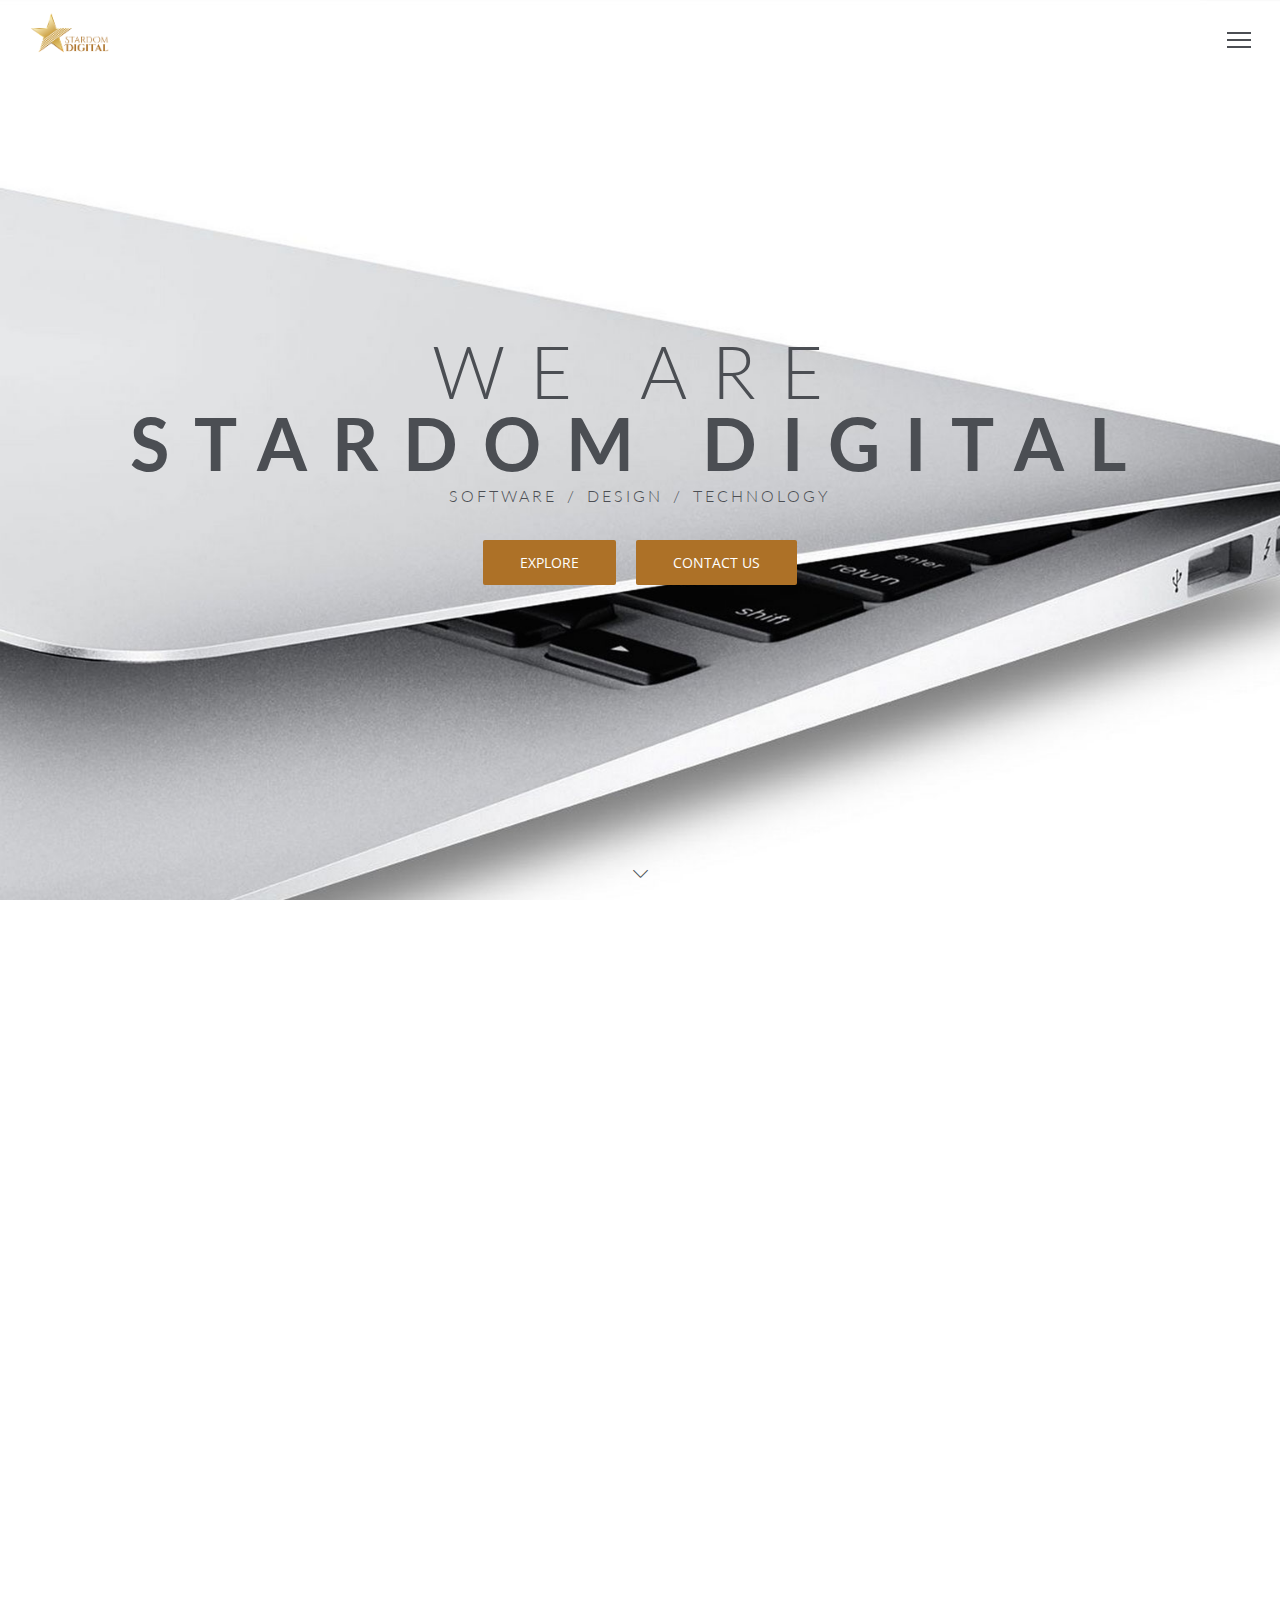
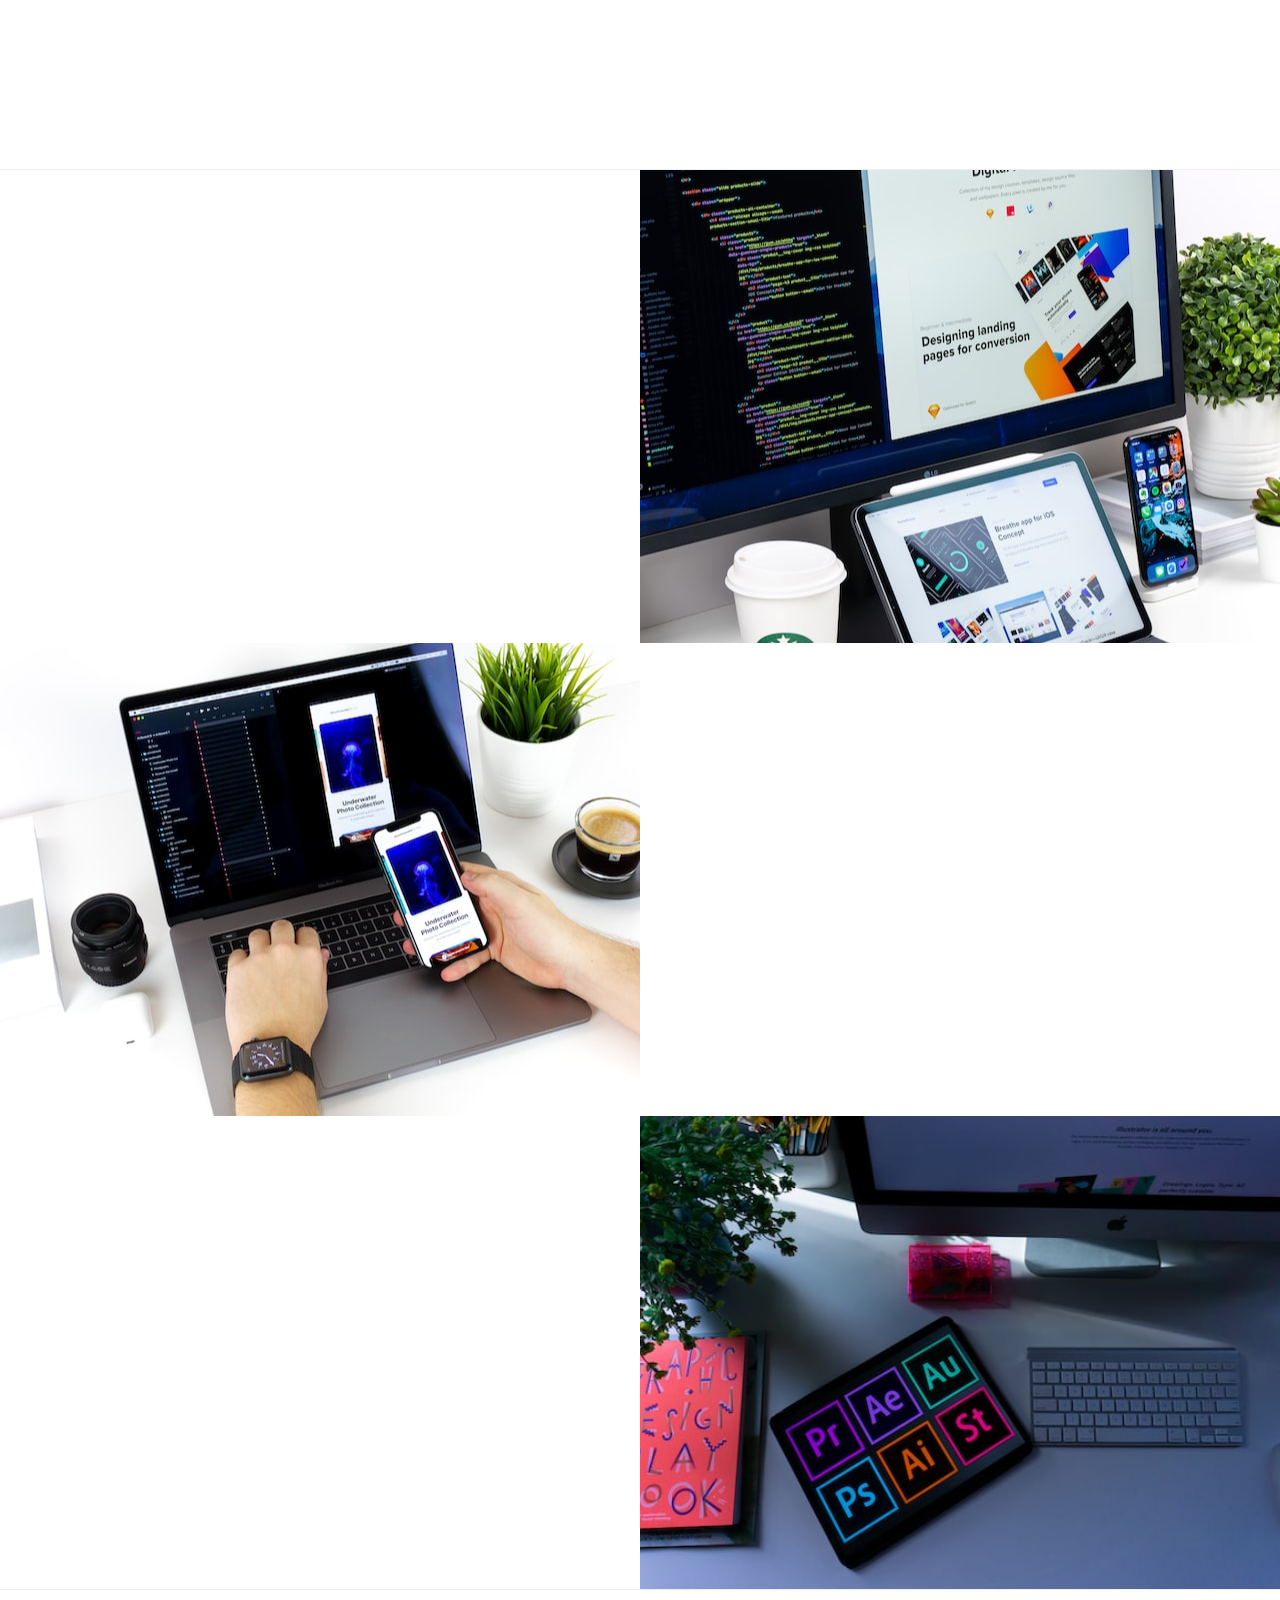
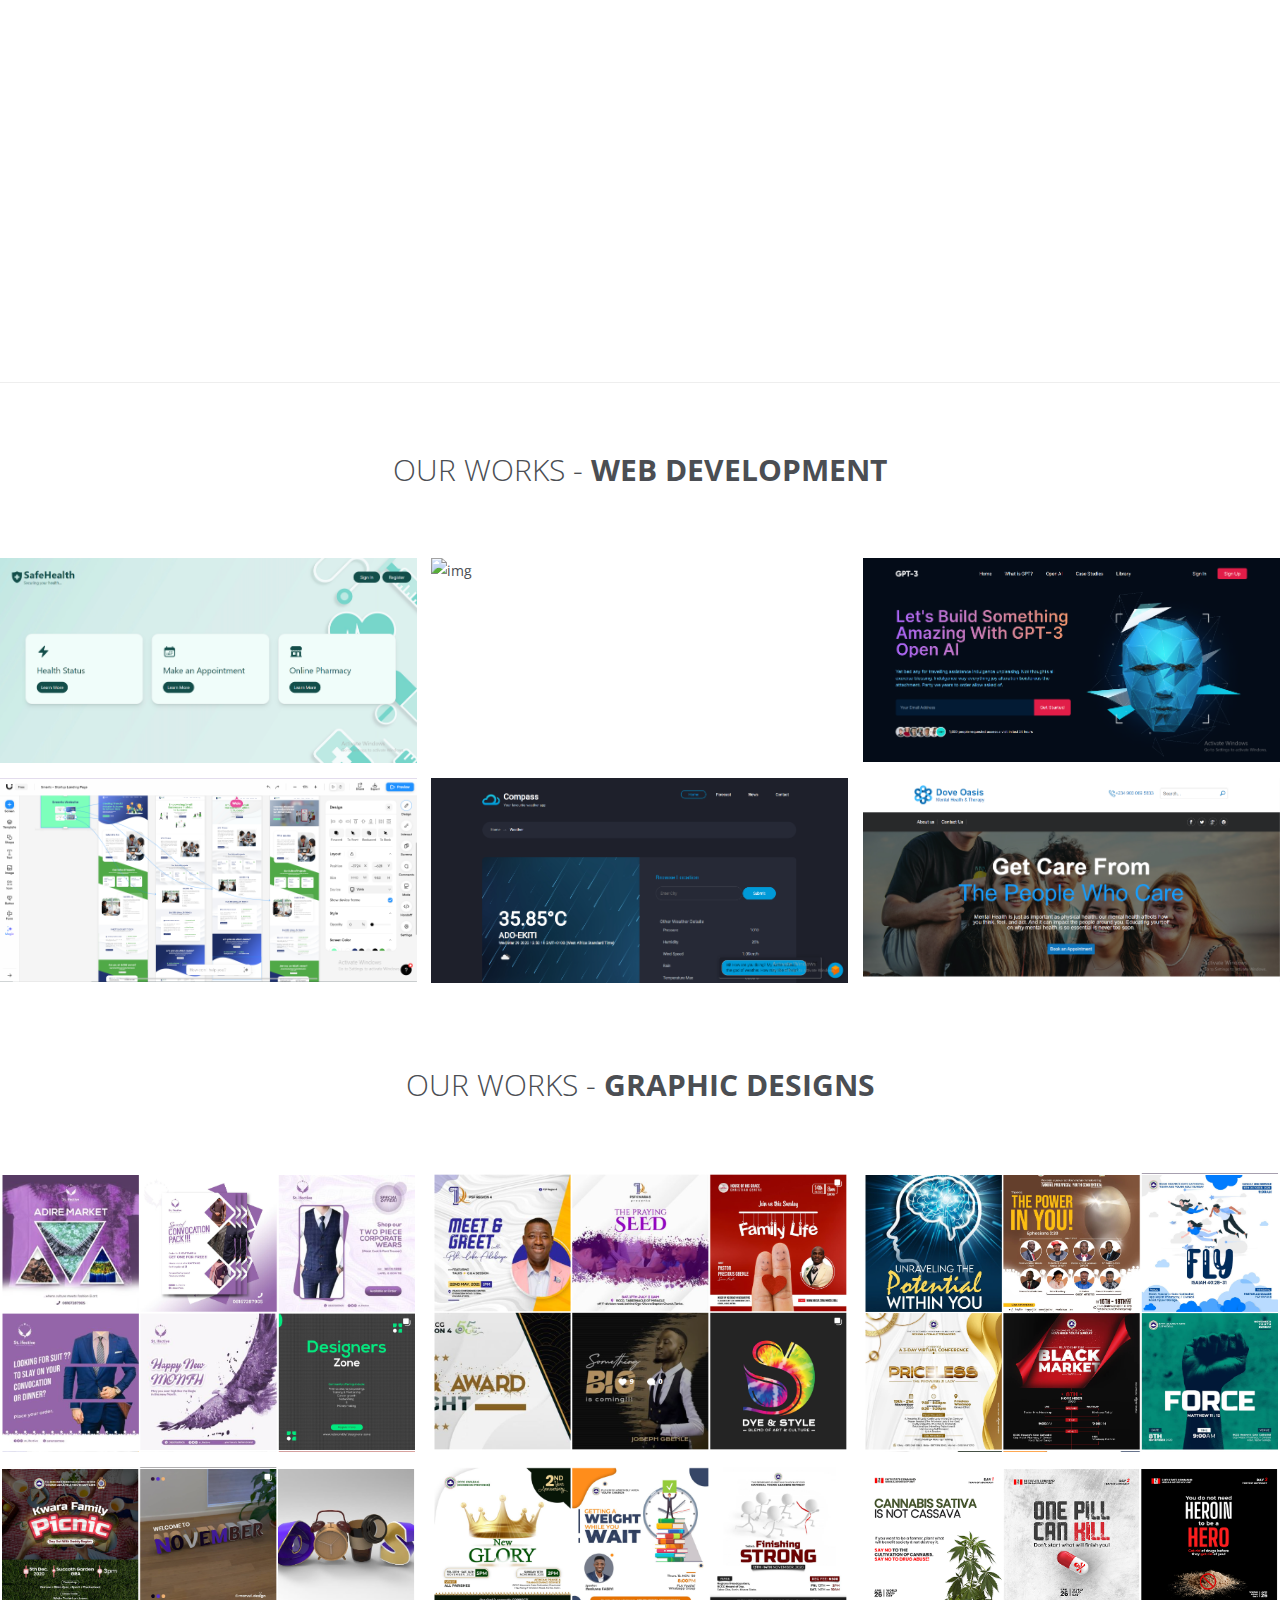
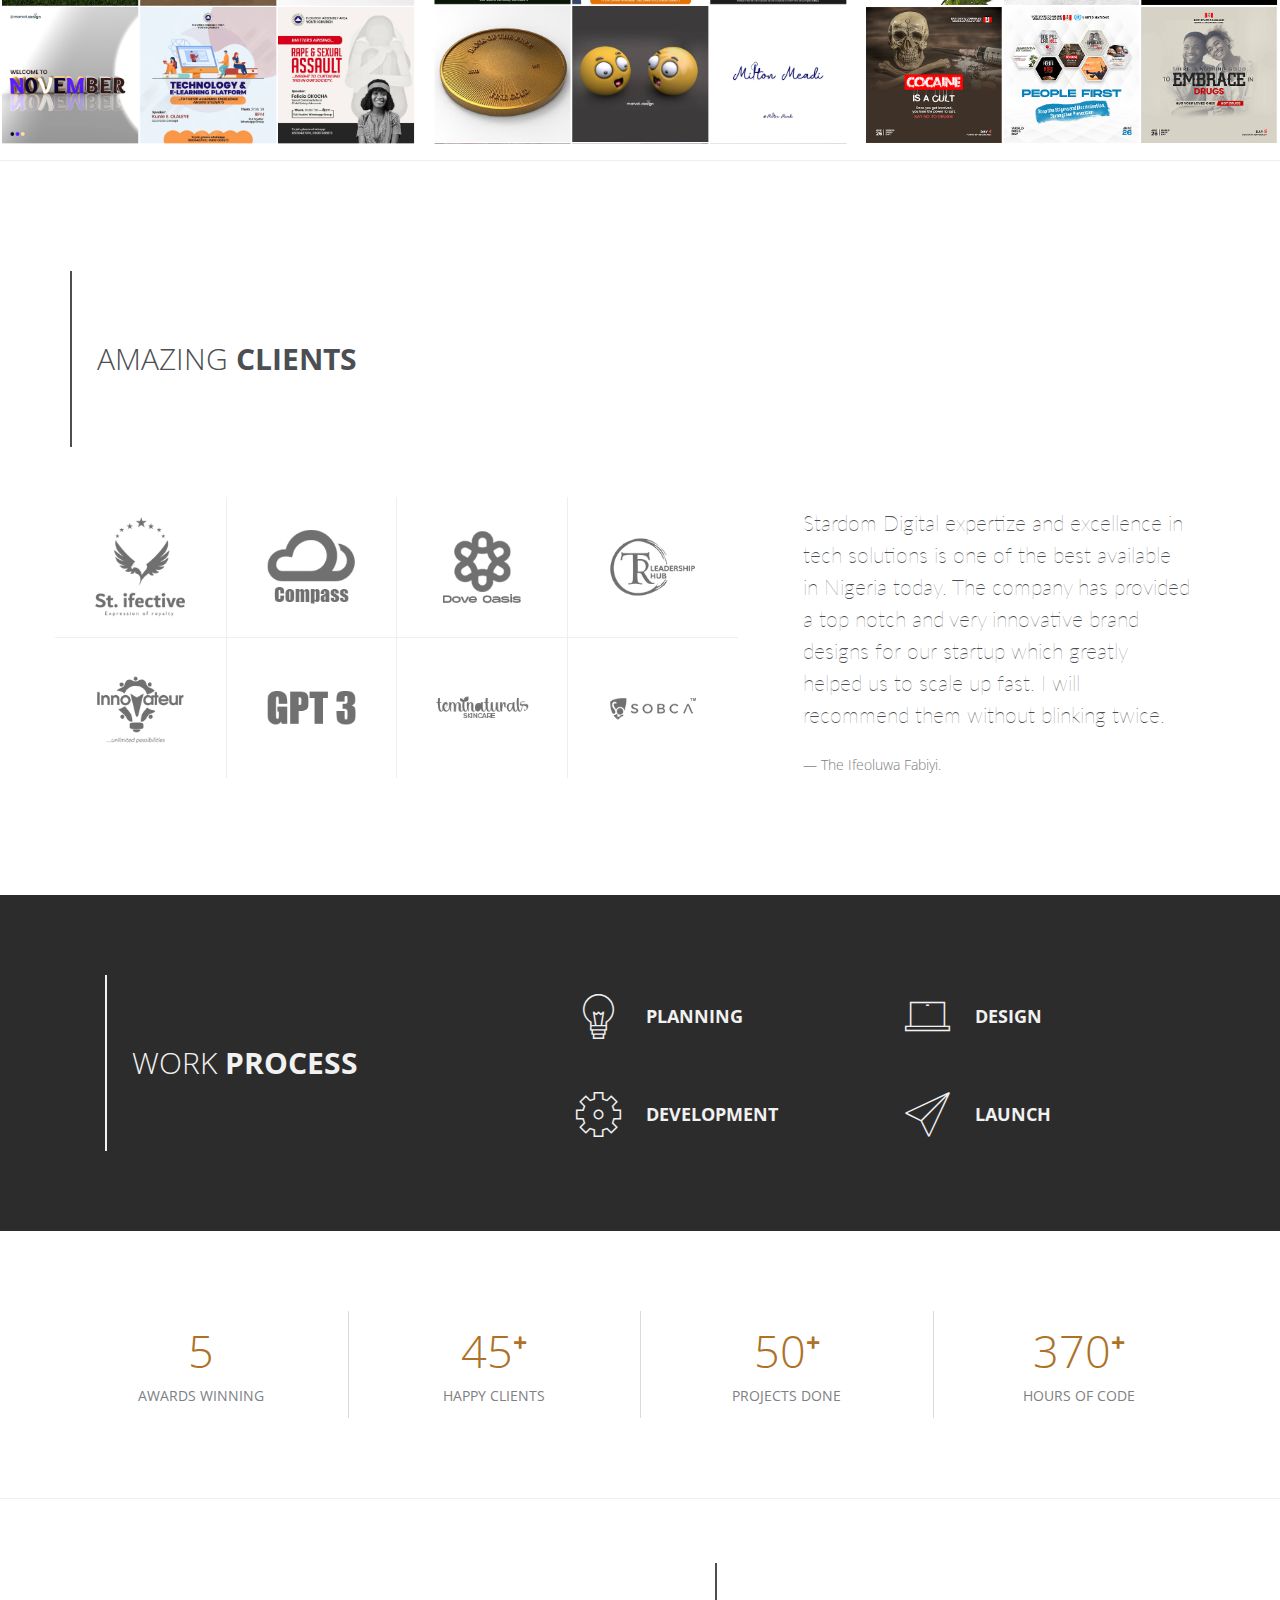
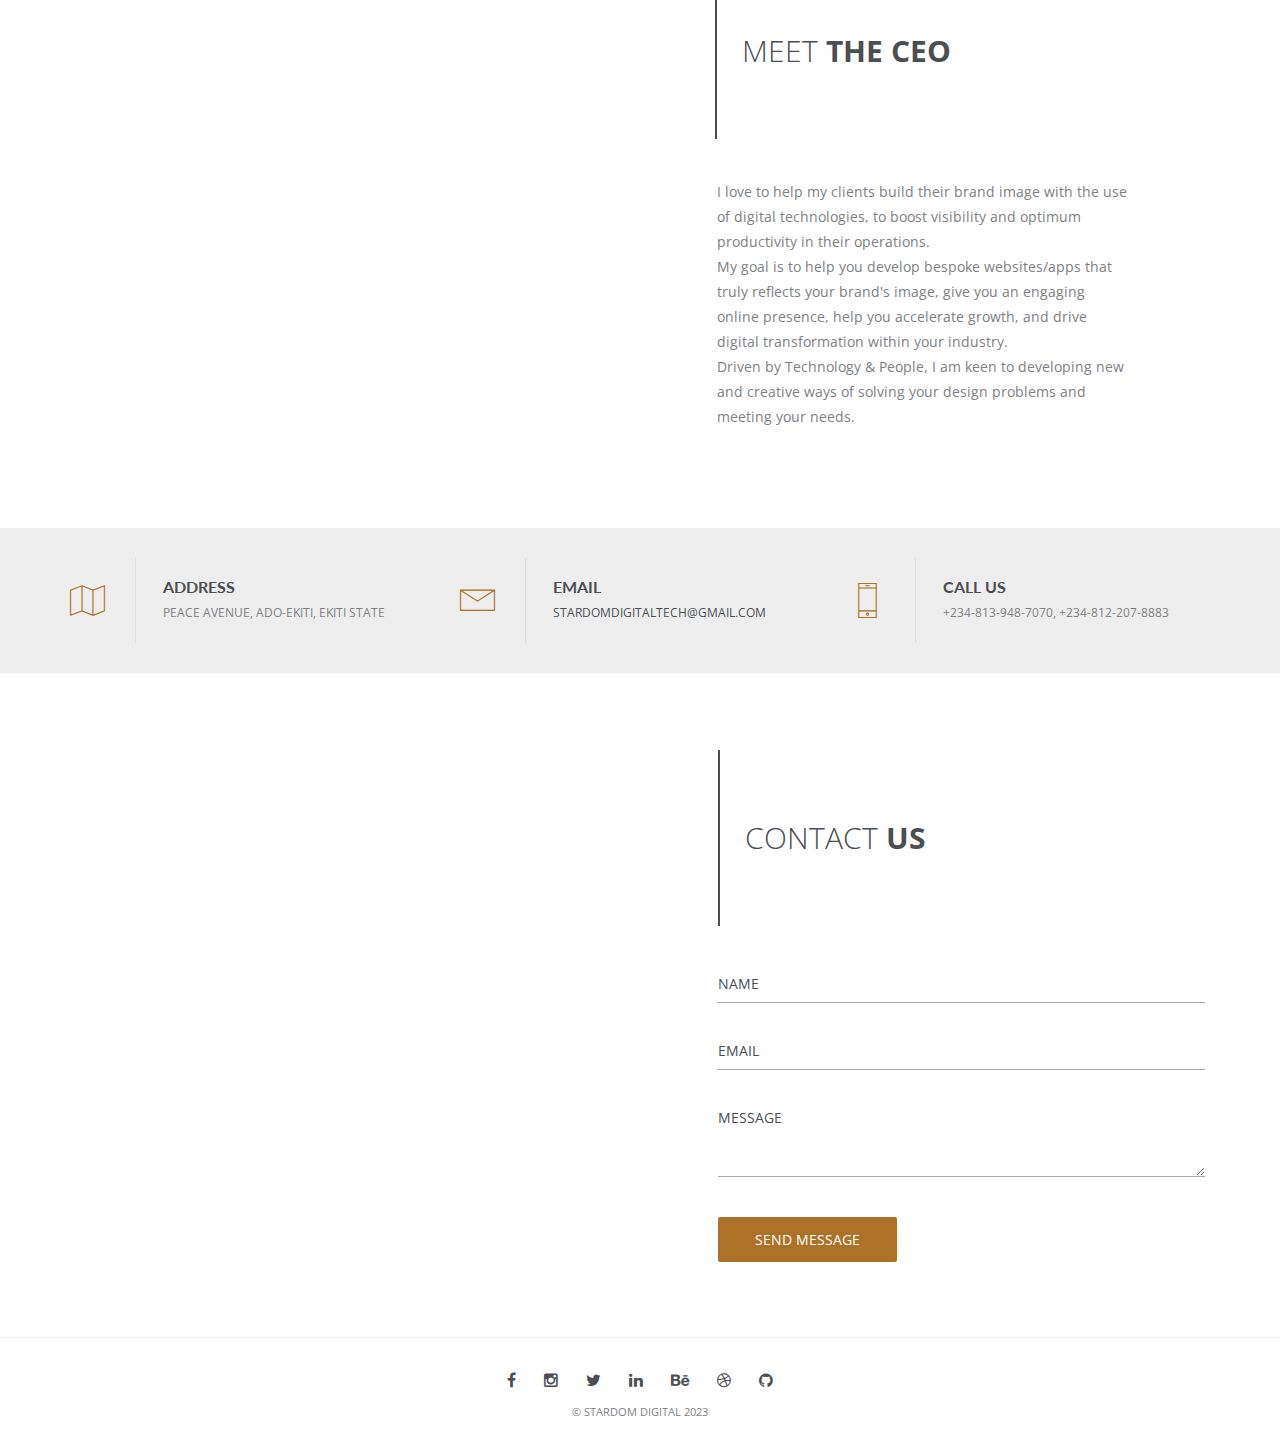
==== commit c40f5741: "updated" ====
--- a/index.html
+++ b/index.html
@@ -513,7 +513,7 @@
                 <li class="port-item mix">
                   <a href="#">
                     <div class="">
-                      <img class="port-main-img" src="images/portfolio/10.PNG" alt="img">
+                      <img class="port-main-img" src="images/portfolio/5.PNG" alt="img">
                     </div>
                   </a>
                 </li>
@@ -540,7 +540,7 @@
                 <li class="port-item mix">
                   <a href="#">
                     <div class="">
-                      <img class="port-main-img" src="images/portfolio/5.png" alt="img">
+                      <img class="port-main-img" src="images/portfolio/10.png" alt="img">
                     </div>
                   </a>
                 </li>
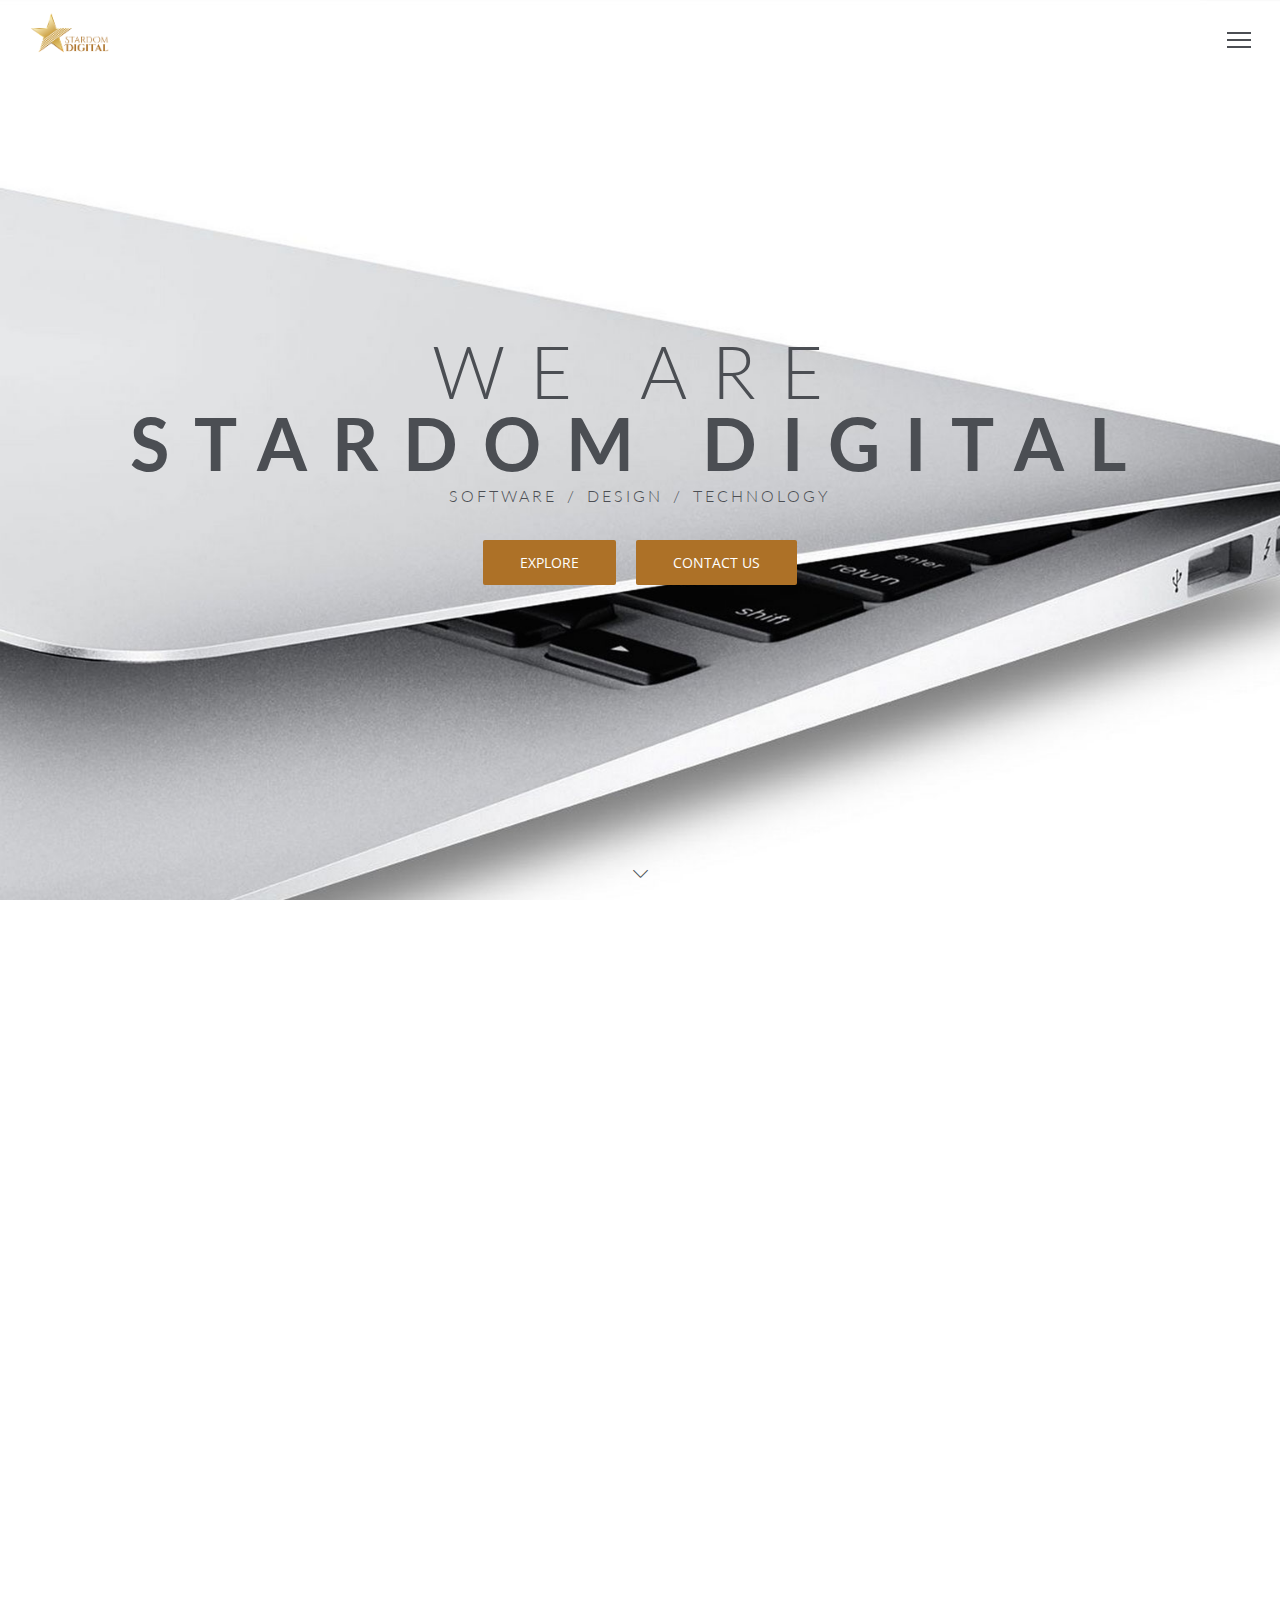
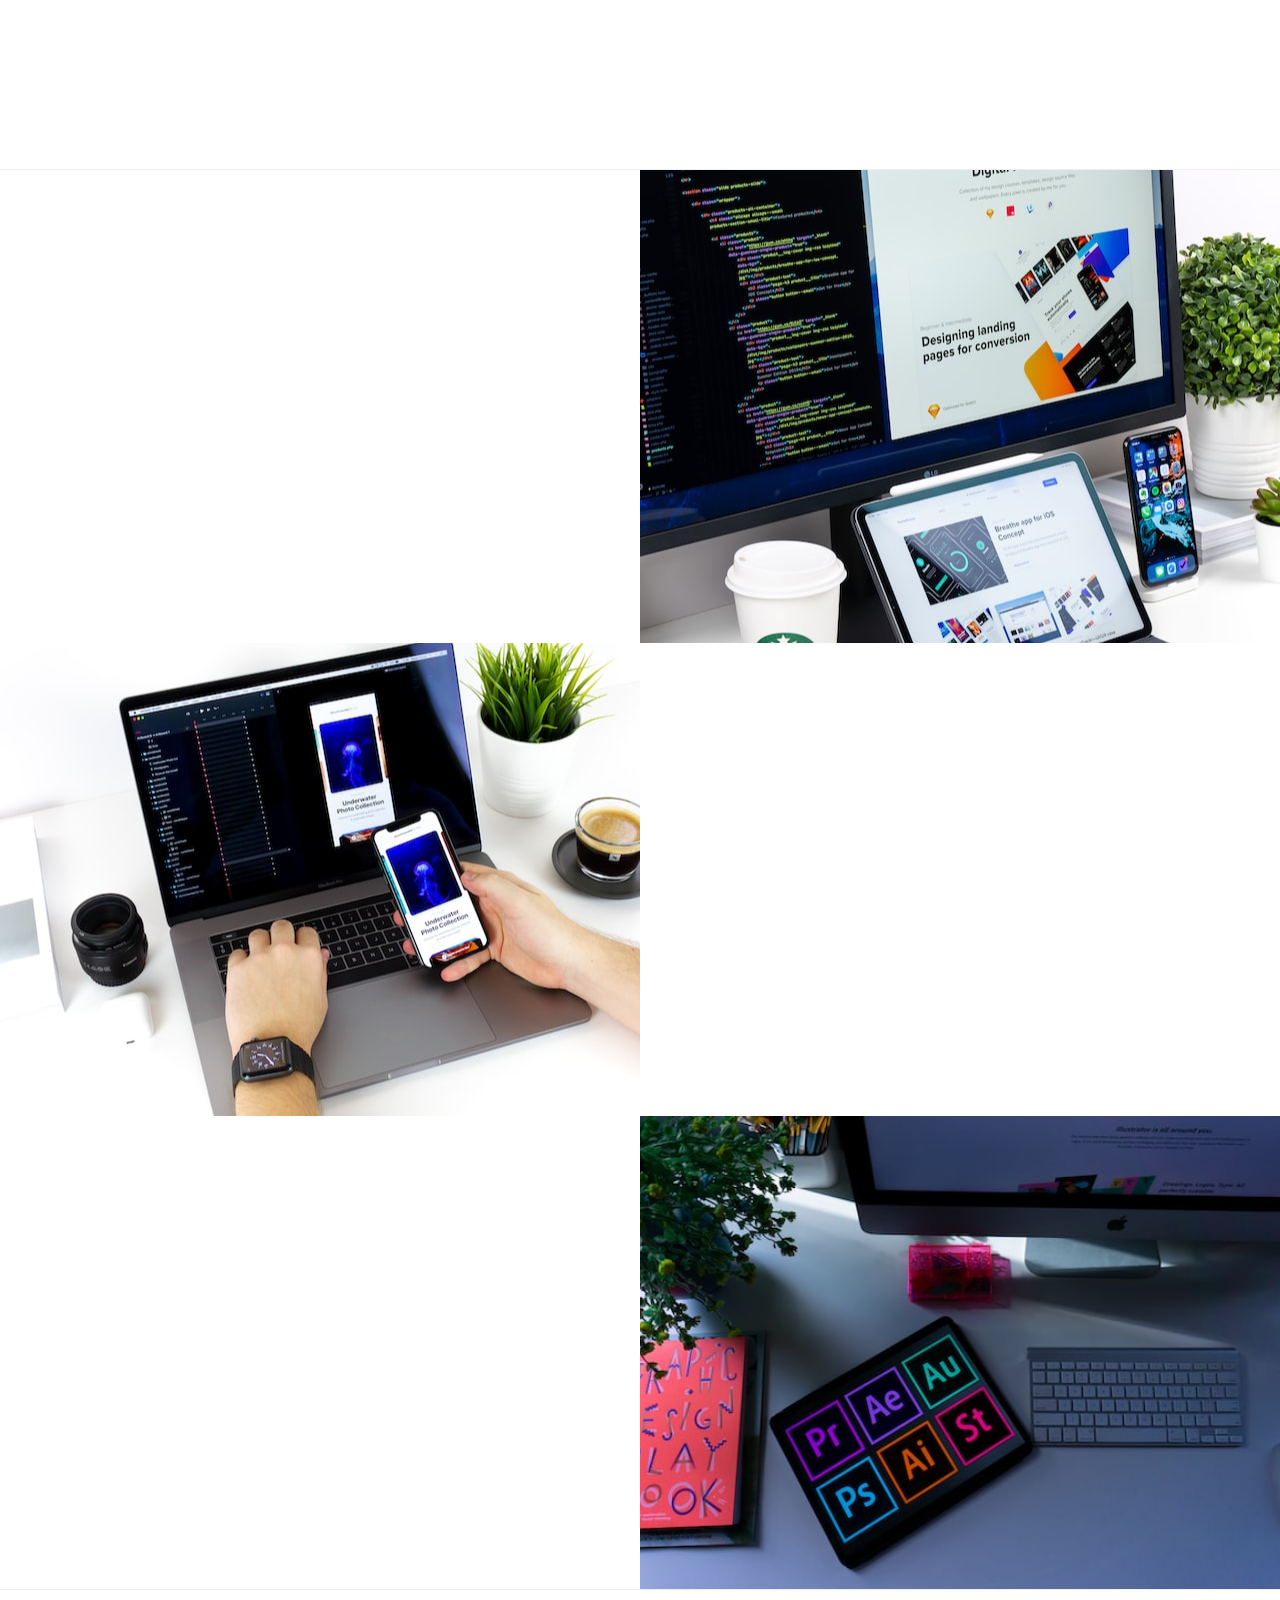
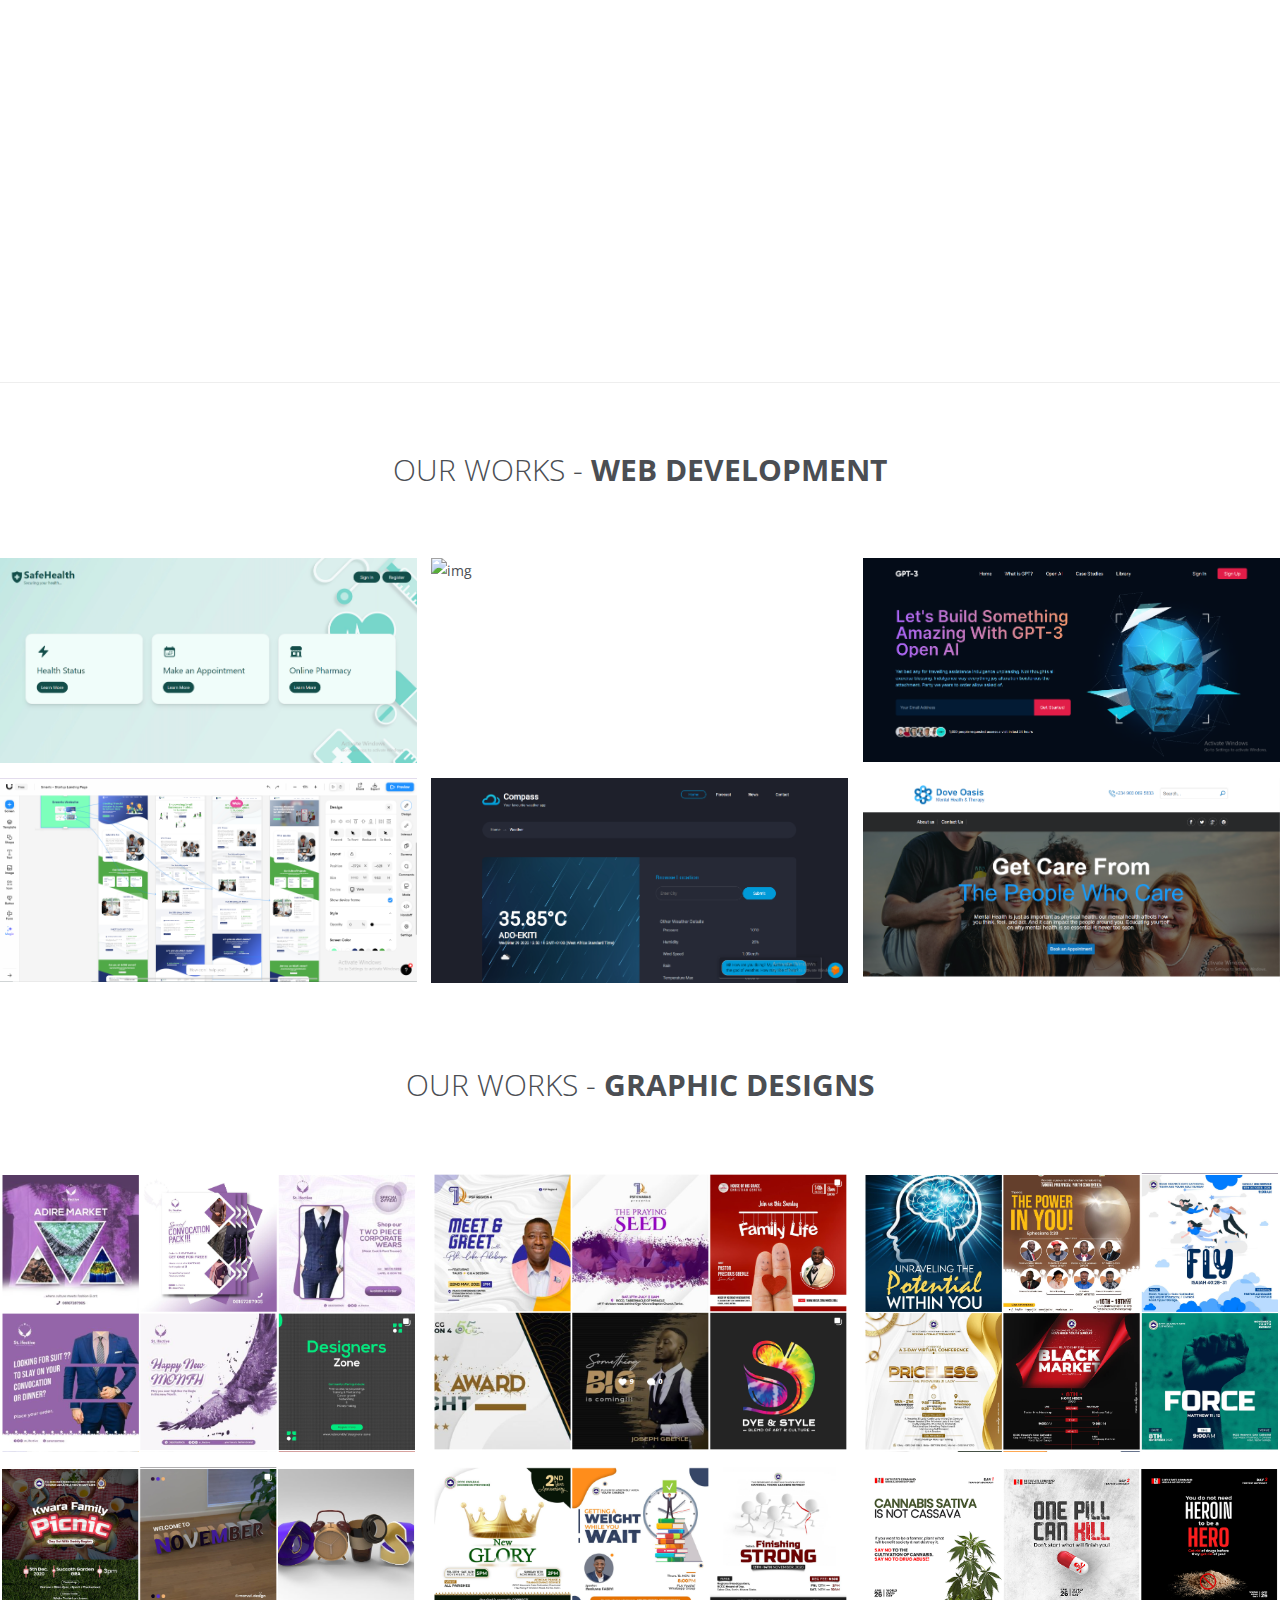
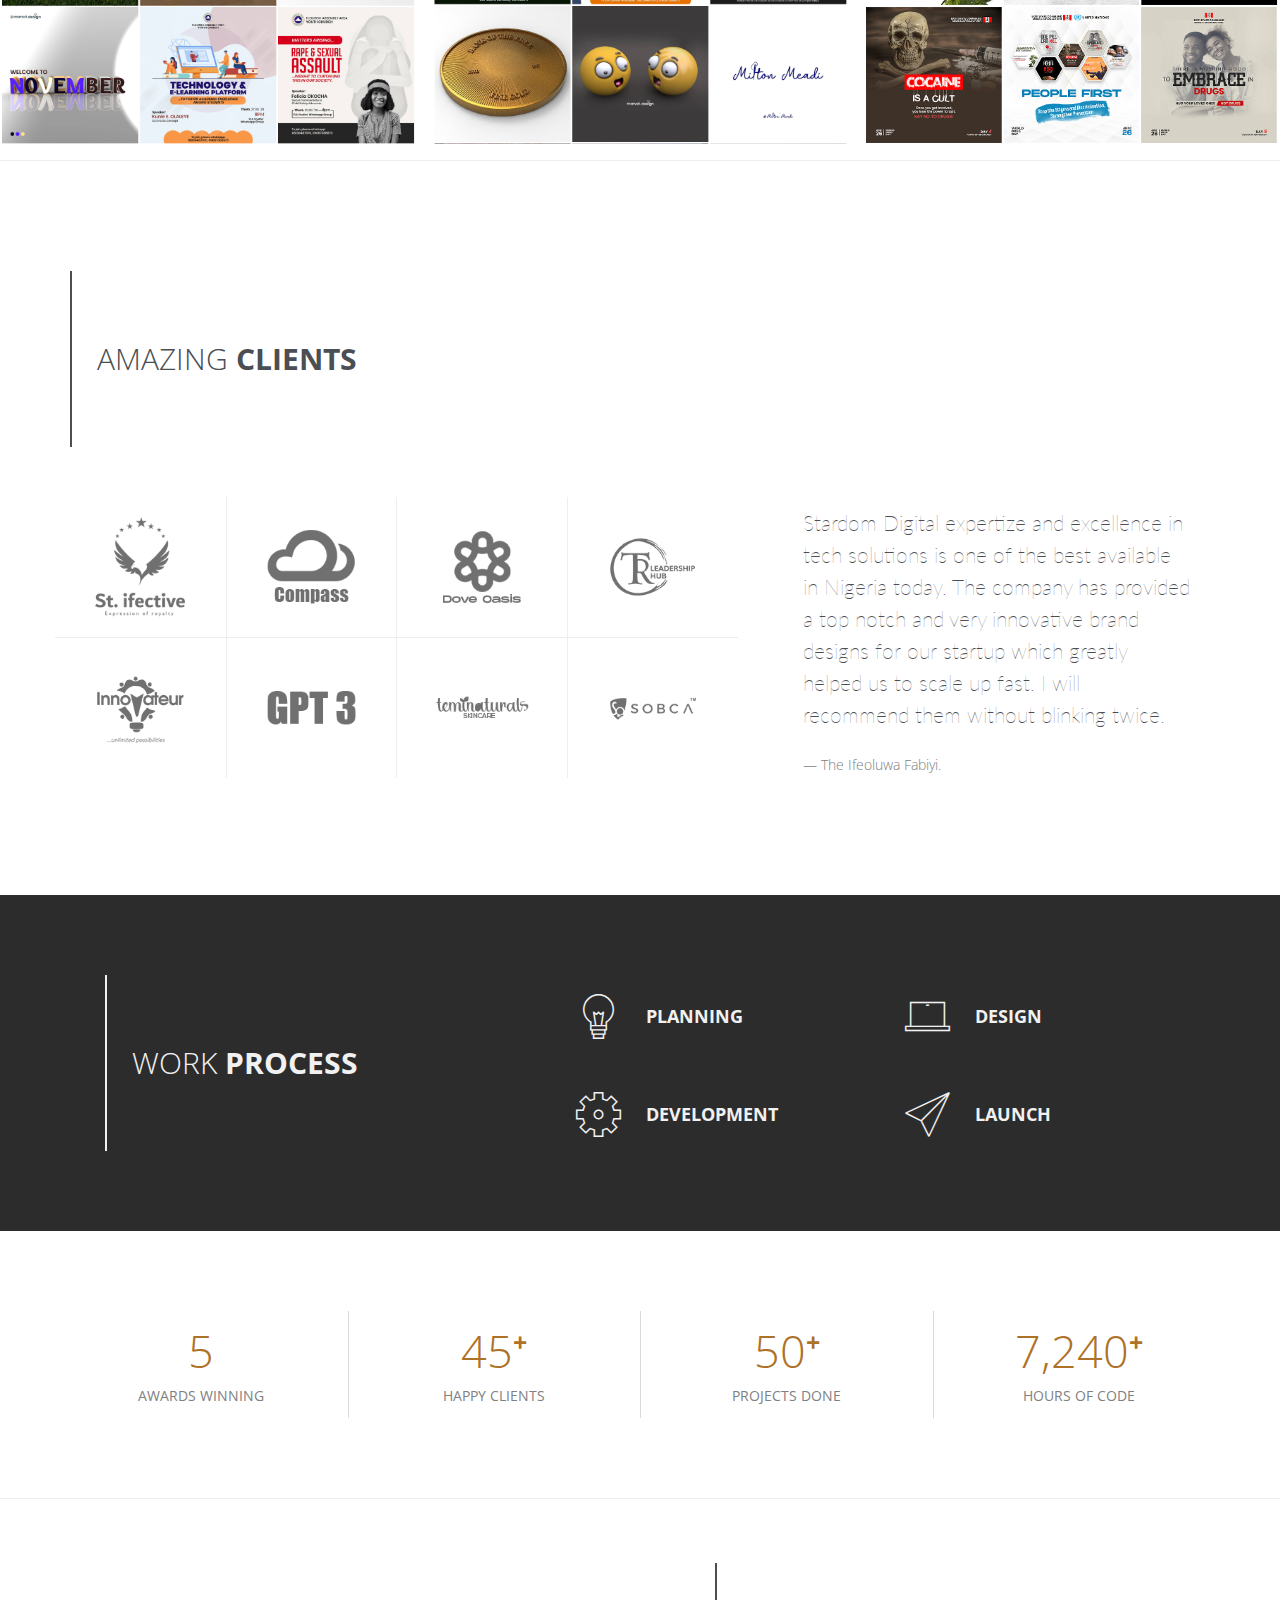
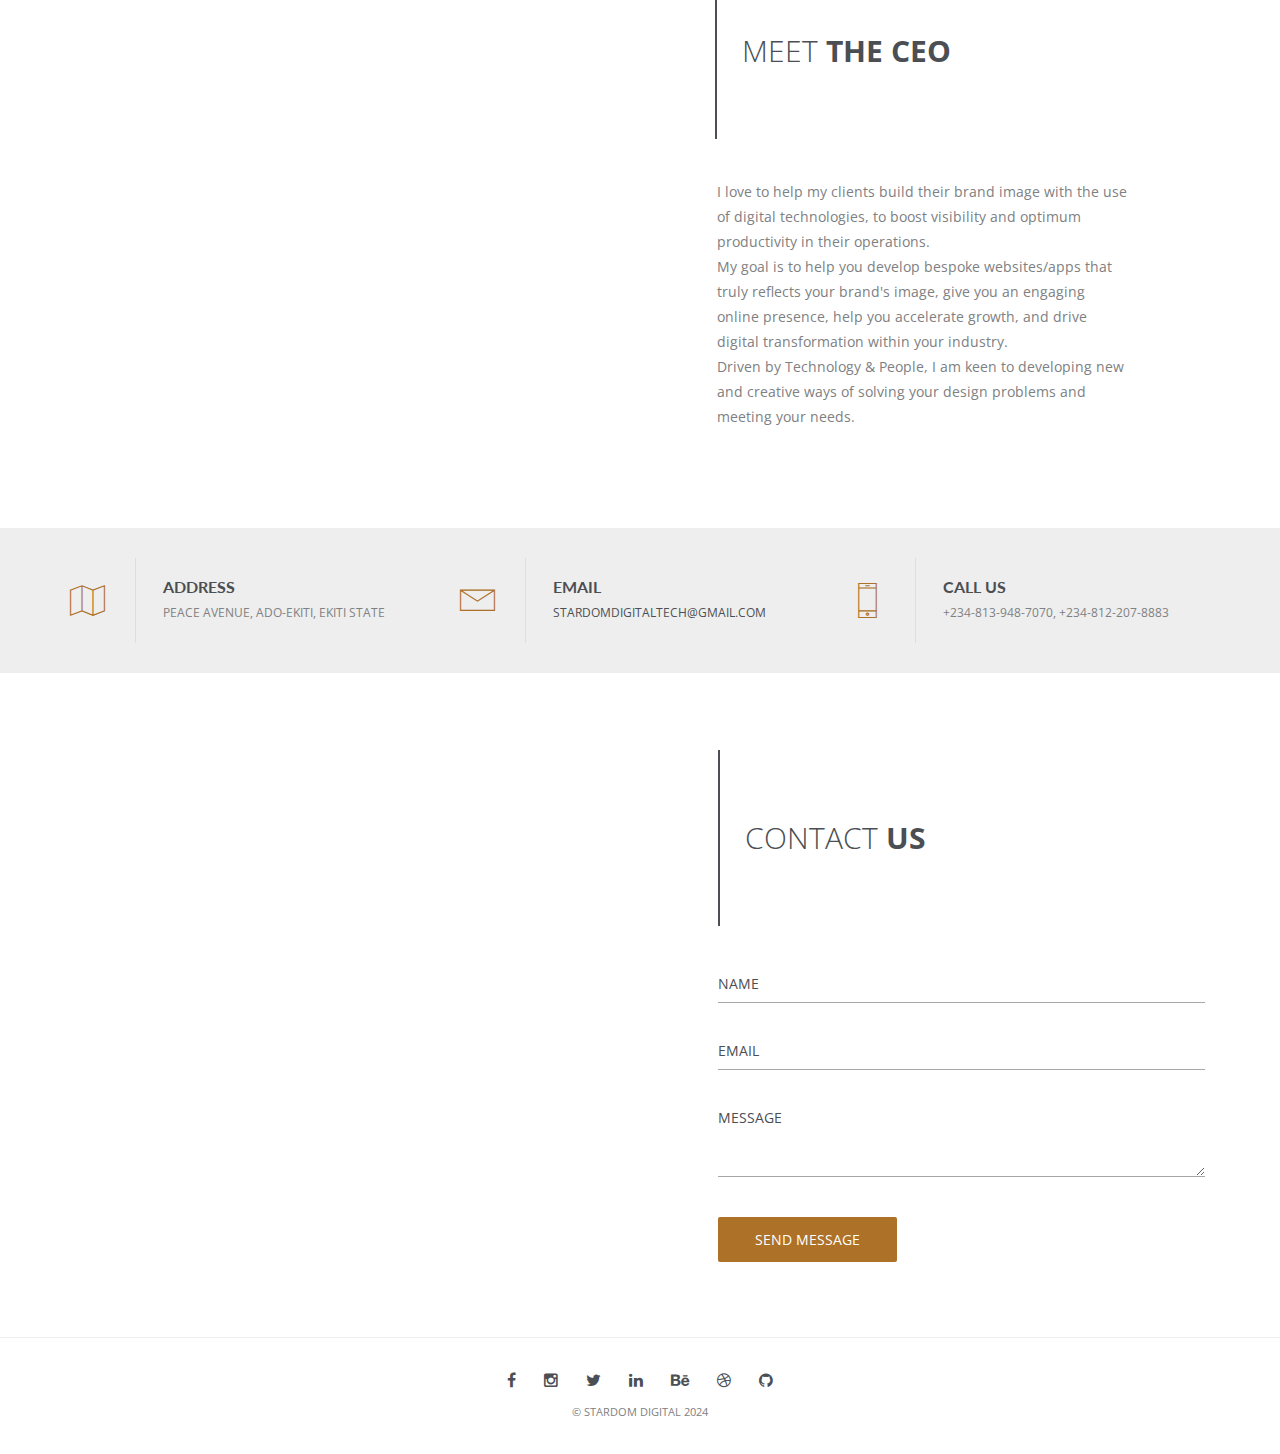
==== commit 996a8681: "Update index.html (hours of code & year)" ====
--- a/index.html
+++ b/index.html
@@ -726,7 +726,7 @@
               <div class="col-xs-6 col-sm-3" >
                 <div style="display: flex; flex-direction: row; align-items: center; justify-content: center">
                   <div class="count-number">
-                    370
+                    7,240
                   </div>
                   <div style="font-weight: bold; font-size: 25px; color: #ad7127;">+</div>
                 </div>
@@ -906,7 +906,7 @@
 
             <!-- Copyright -->
             <div class="footer-copy">
-              <a href="#">© STARDOM DIGITAL 2023</a>
+              <a href="#">© STARDOM DIGITAL 2024</a>
             </div>
 
         </footer>
@@ -1003,4 +1003,4 @@
 	
 	</body>
 
-</html>		+</html>		
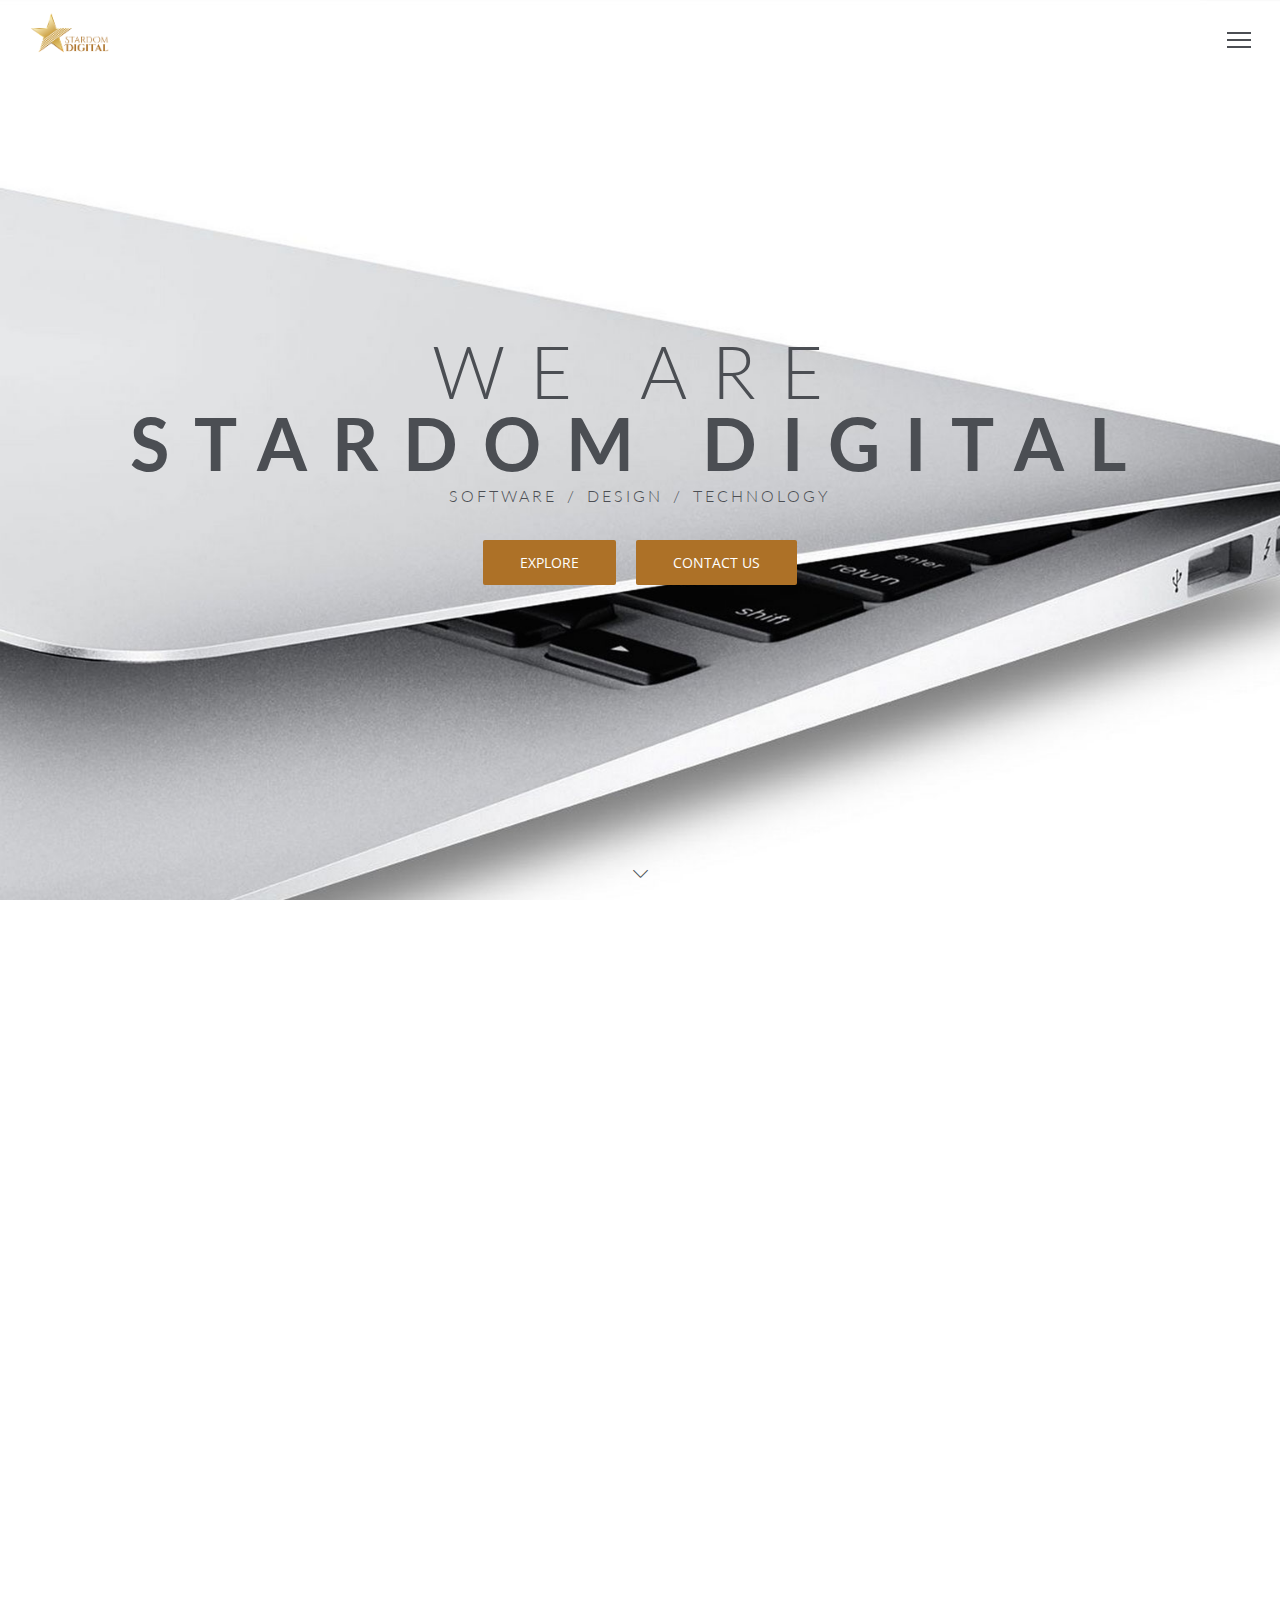
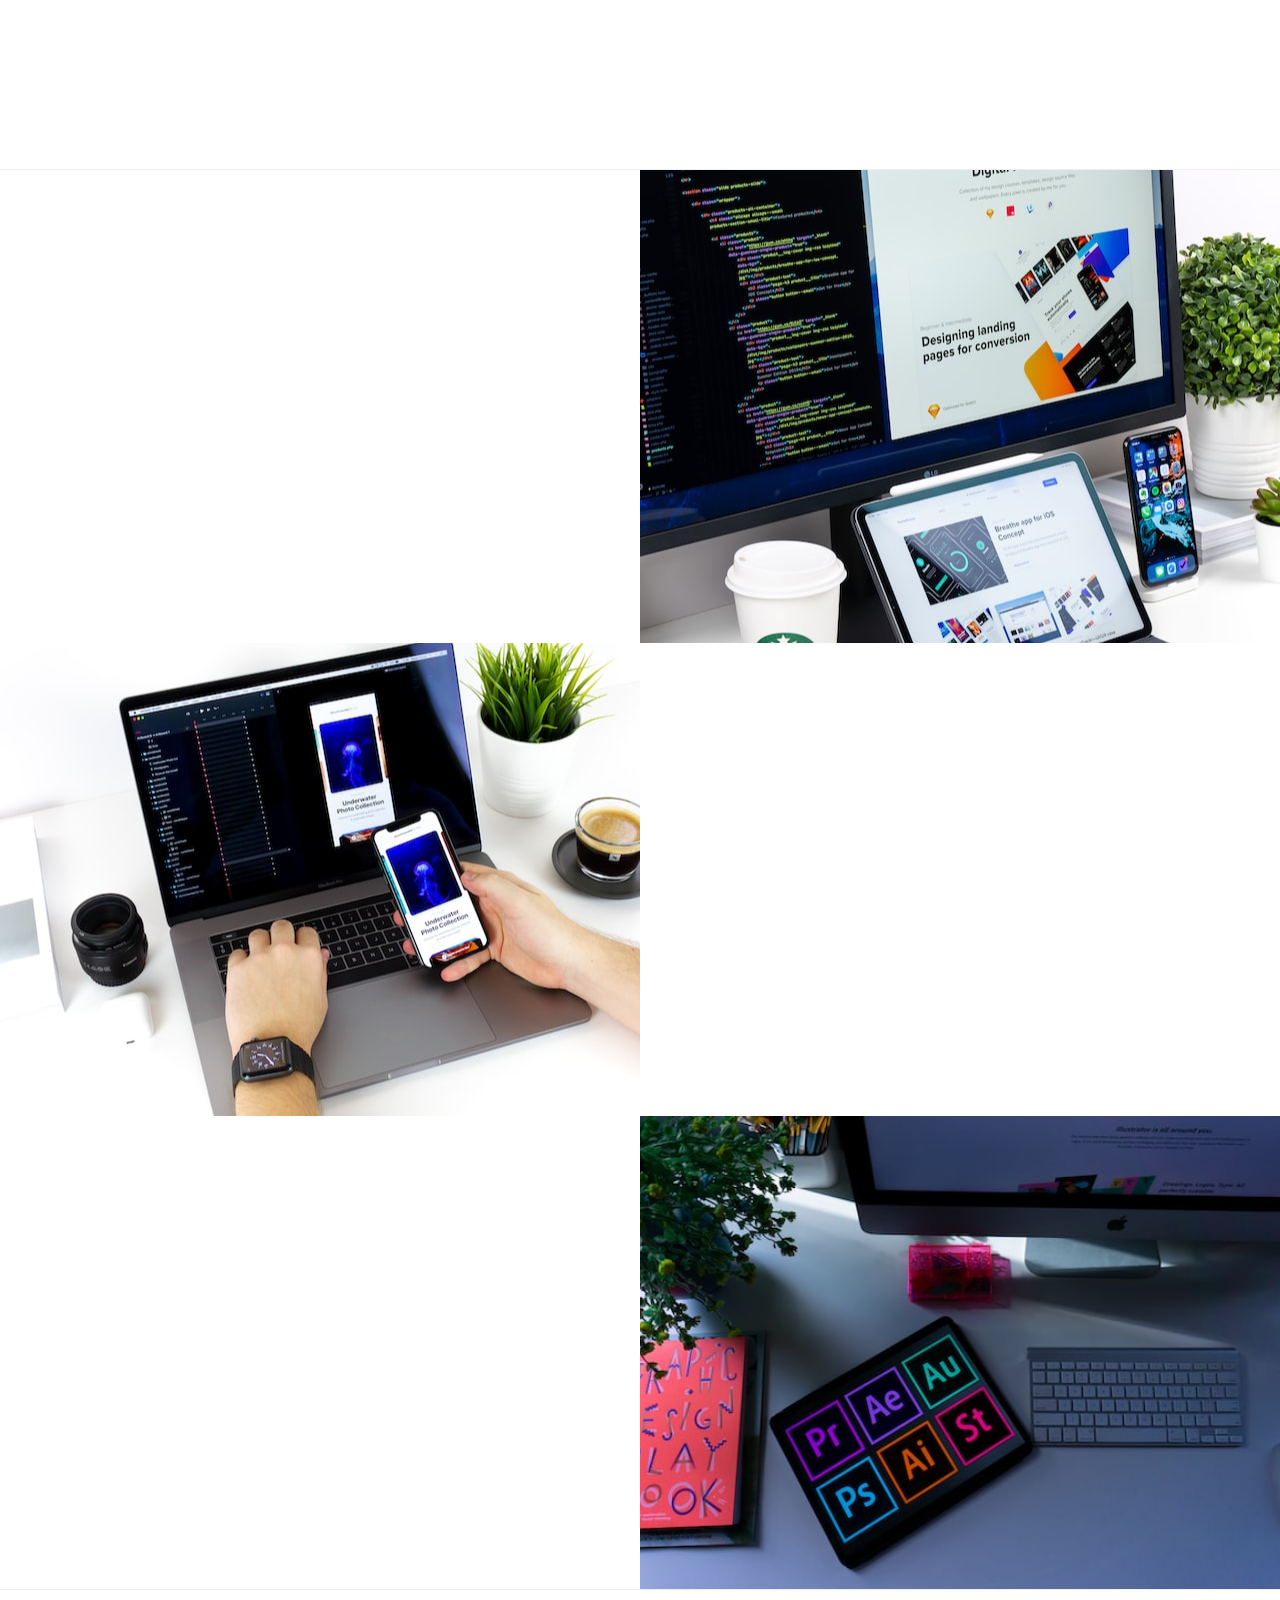
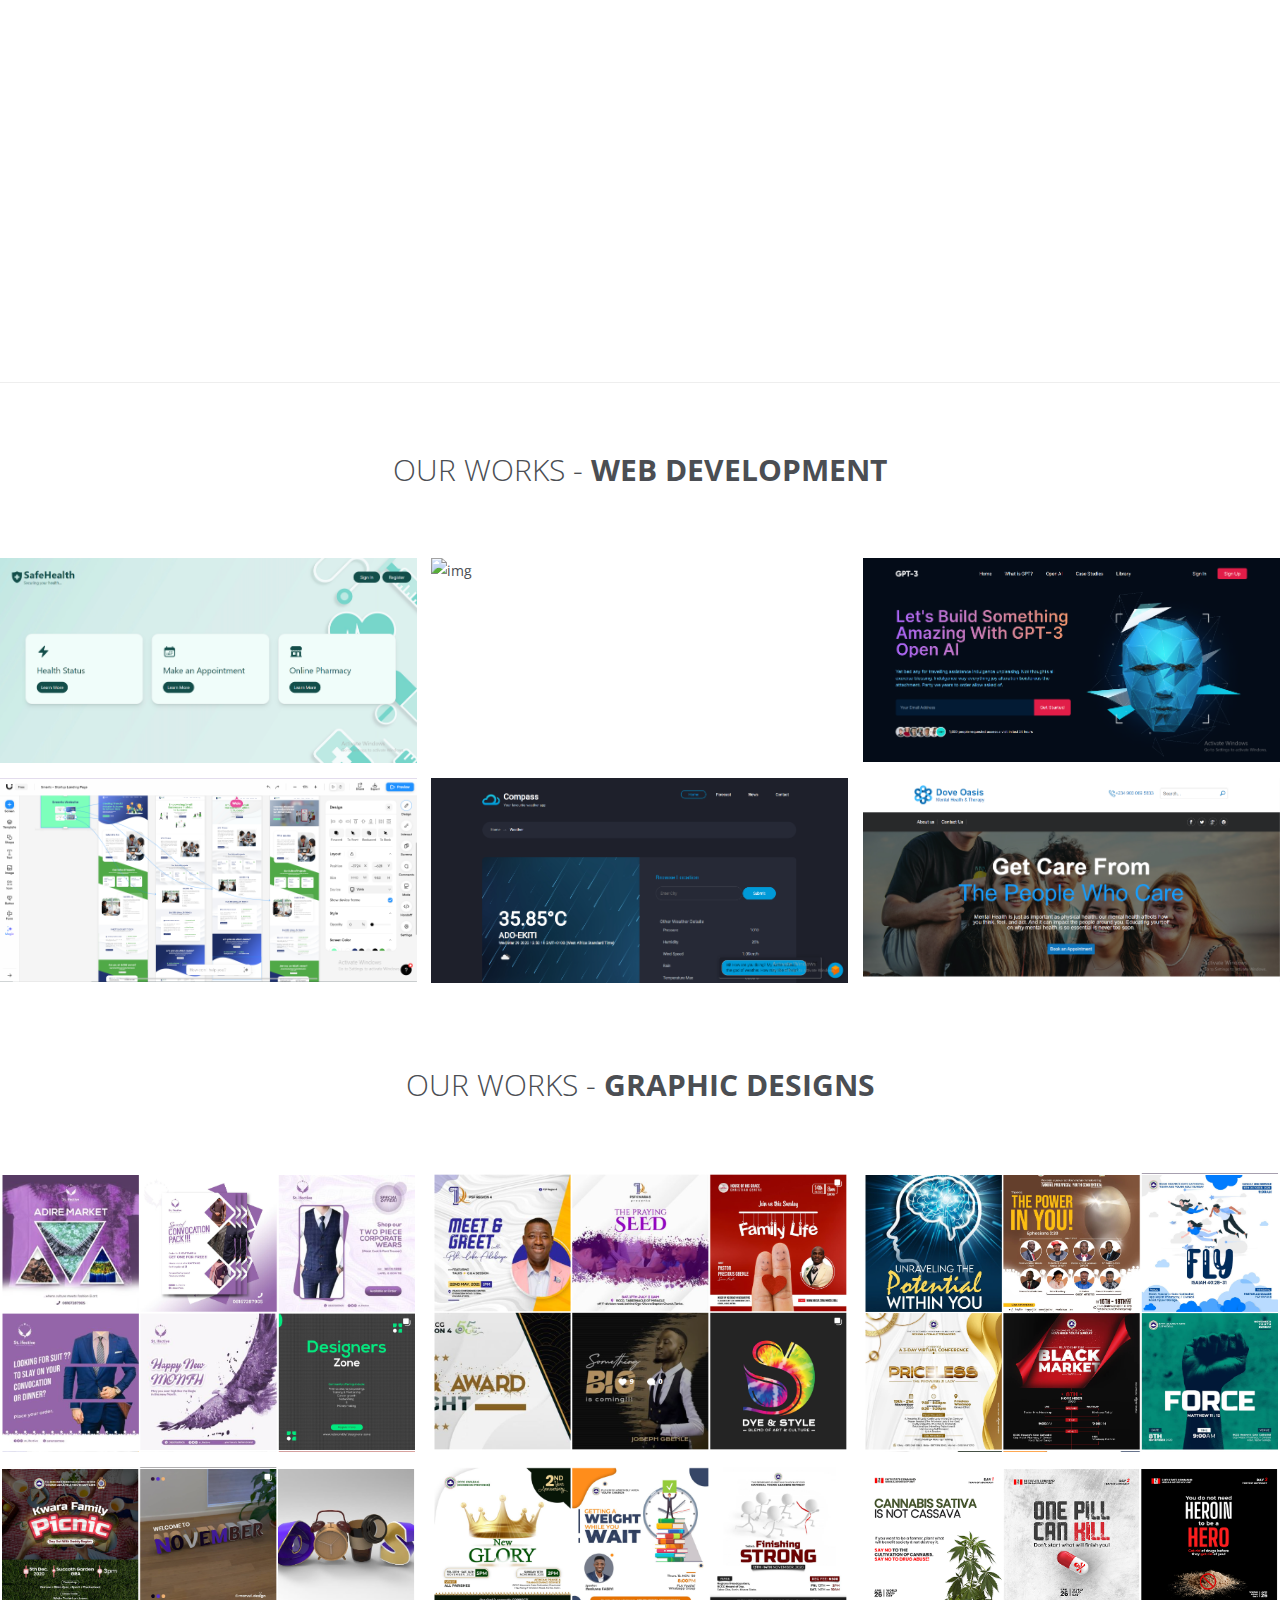
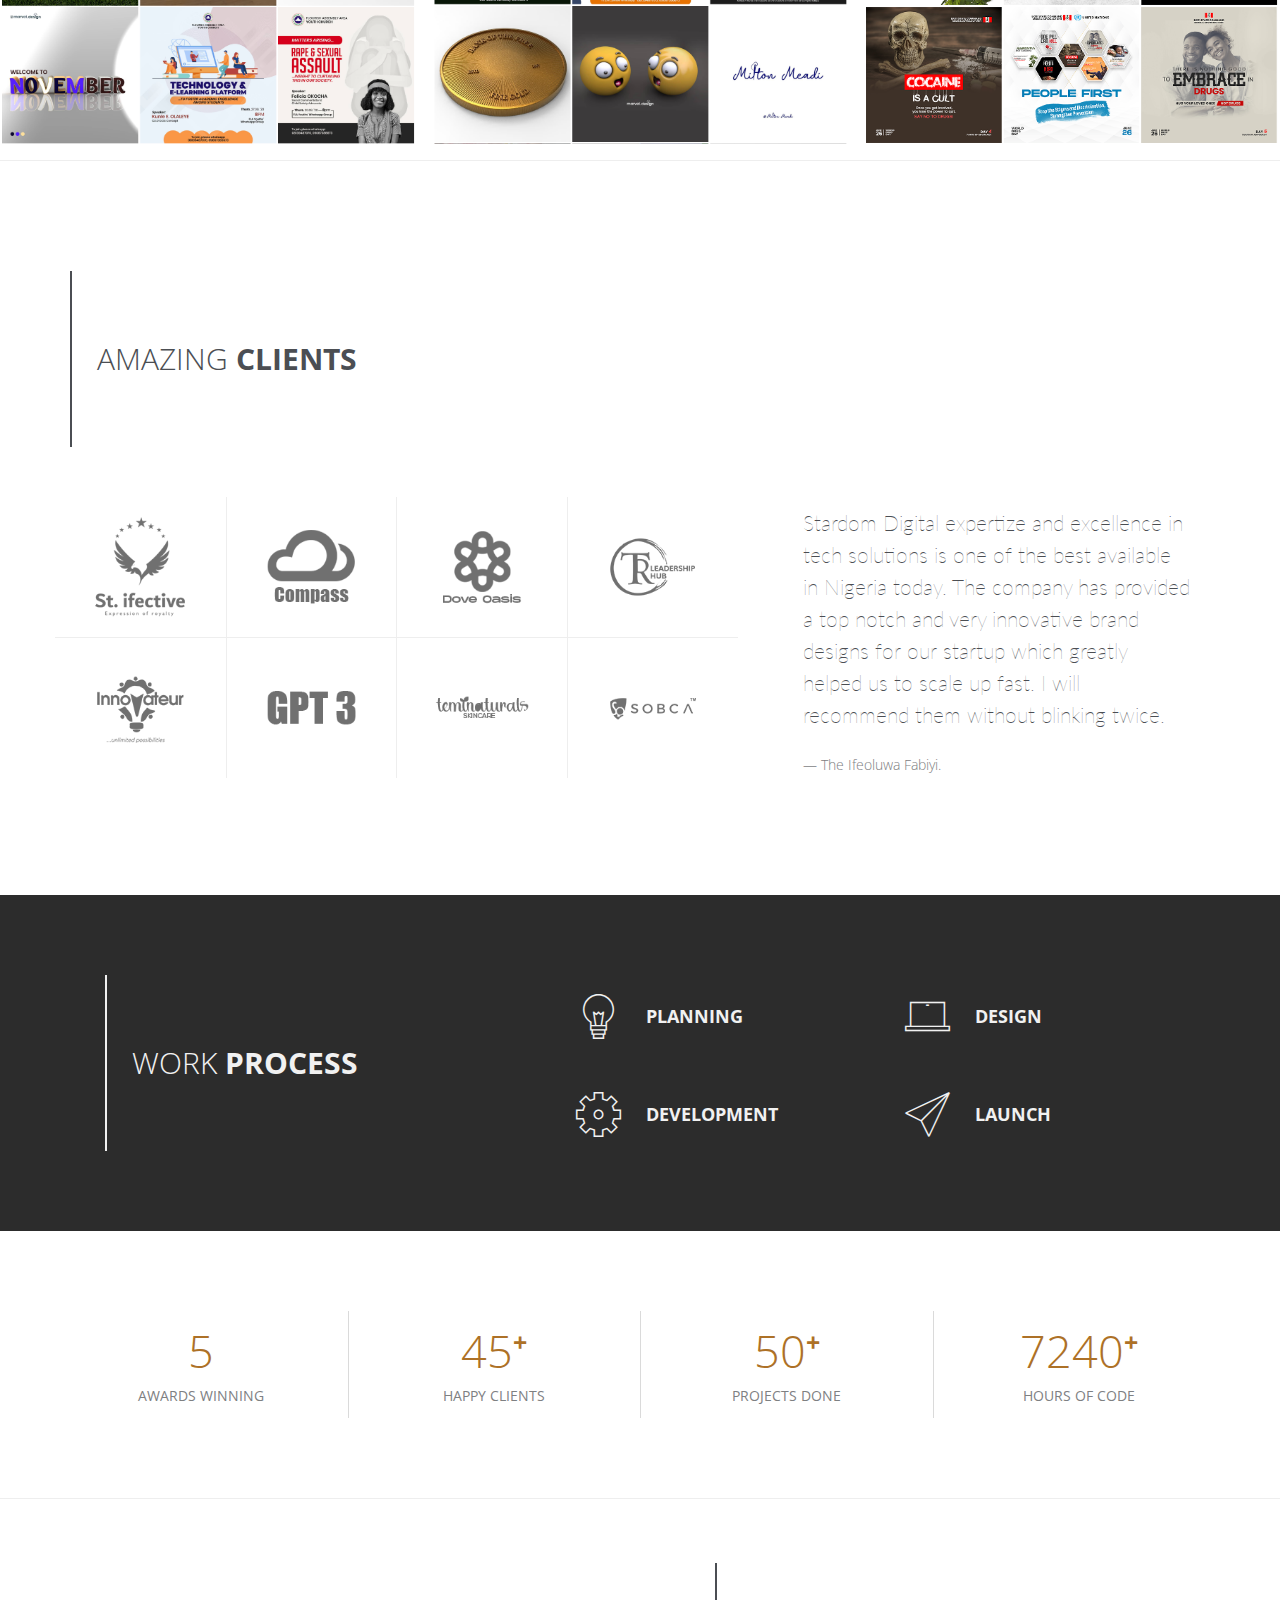
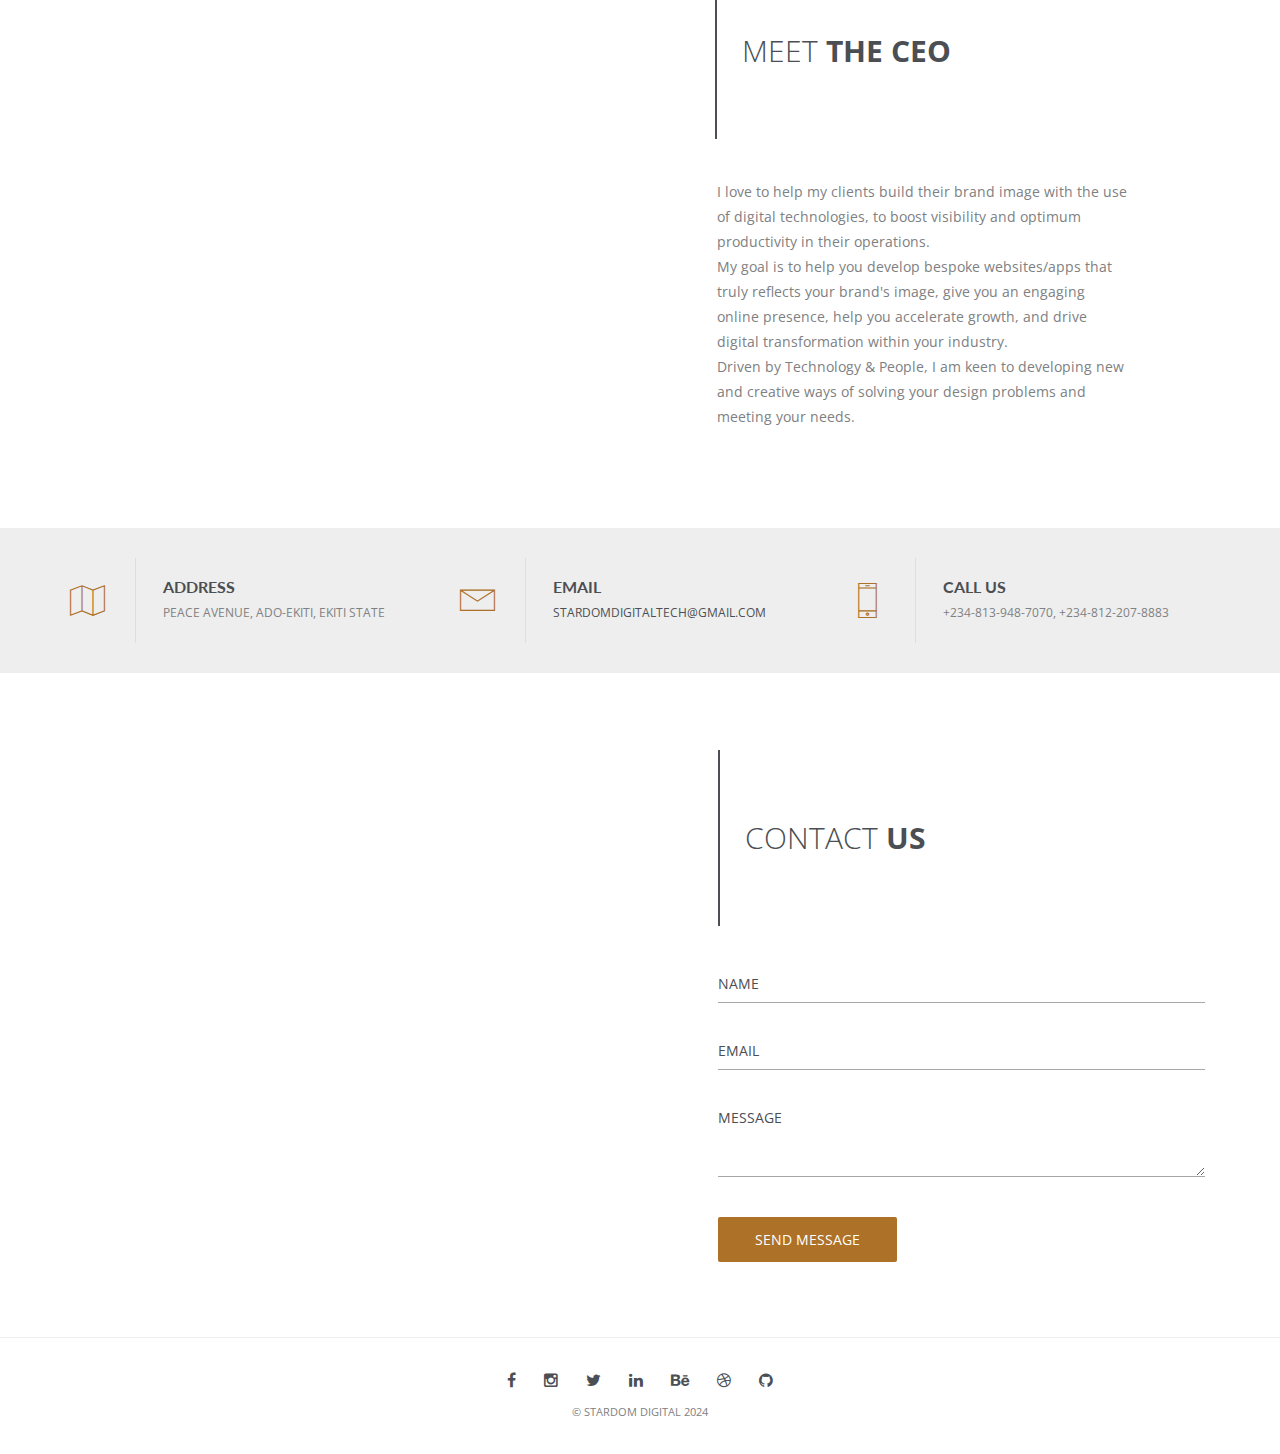
==== commit 58bc498f: "Update index.html" ====
--- a/index.html
+++ b/index.html
@@ -726,7 +726,7 @@
               <div class="col-xs-6 col-sm-3" >
                 <div style="display: flex; flex-direction: row; align-items: center; justify-content: center">
                   <div class="count-number">
-                    7,240
+                    7240
                   </div>
                   <div style="font-weight: bold; font-size: 25px; color: #ad7127;">+</div>
                 </div>
